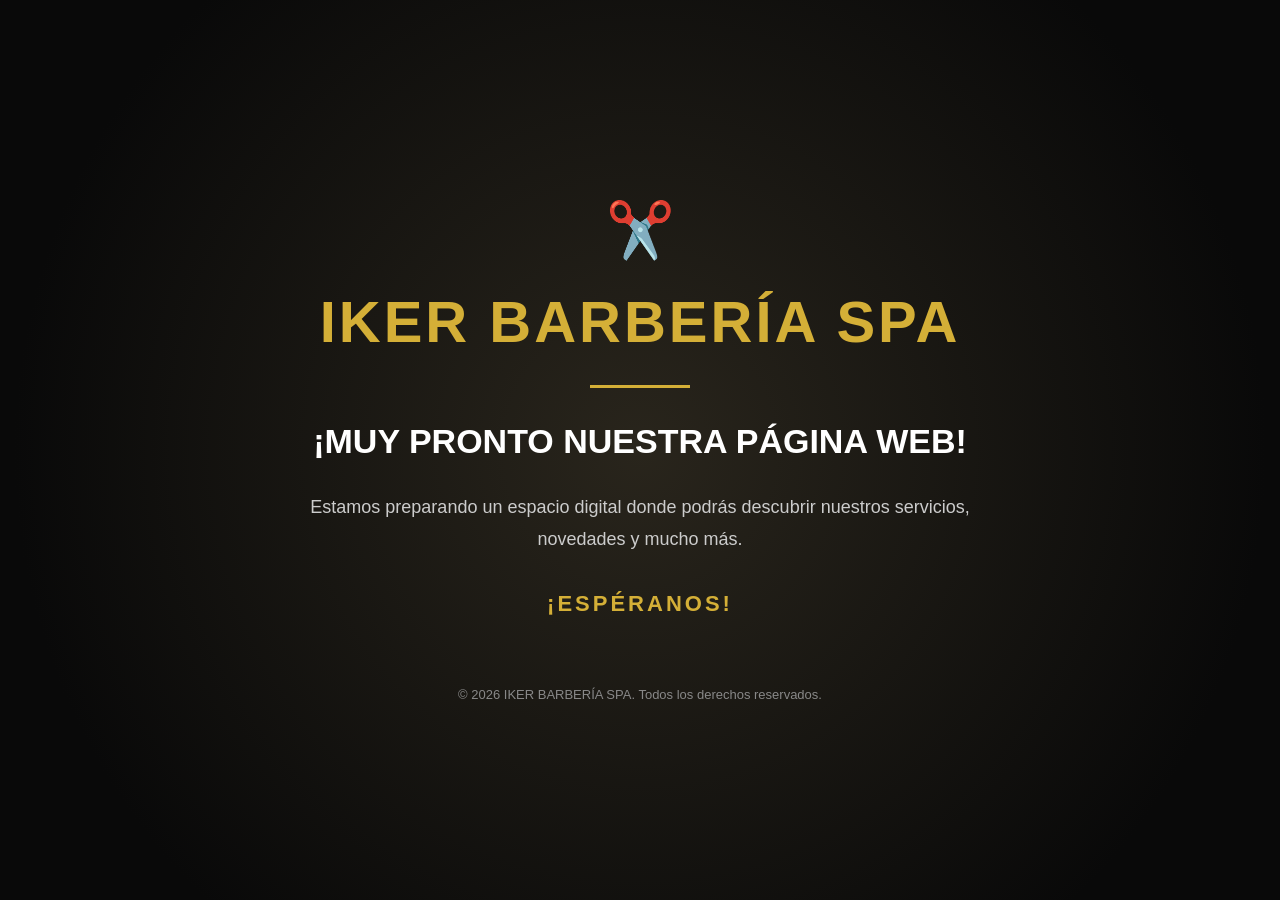
==== index.html @ 4d6c4cf1 "Update index.html" ====
<!DOCTYPE html>
<html lang="es">
<head>
  <meta charset="UTF-8">
  <meta name="viewport" content="width=device-width, initial-scale=1.0">
  <meta name="description" content="Muy pronto la página web oficial de IKER BARBERÍA SPA.">
  <title>IKER BARBERÍA SPA | Próximamente nuestra web</title>

  <style>
    * {
      margin: 0;
      padding: 0;
      box-sizing: border-box;
    }

    body {
      min-height: 100vh;
      background: radial-gradient(circle, #29251c, #090909 80%);
      color: white;
      font-family: Arial, sans-serif;
      display: flex;
      align-items: center;
      justify-content: center;
      text-align: center;
      padding: 25px;
    }

    .contenedor {
      max-width: 750px;
      animation: aparecer 1.5s ease;
    }

    .icono {
      font-size: 55px;
      margin-bottom: 25px;
    }

    h1 {
      color: #d4af37;
      font-size: clamp(30px, 6vw, 58px);
      letter-spacing: 3px;
    }

    .linea {
      width: 100px;
      height: 3px;
      background: #d4af37;
      margin: 30px auto;
    }

    h2 {
      font-size: clamp(22px, 4vw, 34px);
      margin-bottom: 25px;
      line-height: 1.4;
    }

    p {
      color: #cccccc;
      font-size: 18px;
      line-height: 1.8;
    }

    .mensaje {
      color: #d4af37;
      font-size: 22px;
      font-weight: bold;
      letter-spacing: 3px;
      margin-top: 35px;
    }

    footer {
      margin-top: 70px;
      color: #888;
      font-size: 13px;
    }

    @keyframes aparecer {
      from {
        opacity: 0;
        transform: translateY(25px);
      }
      to {
        opacity: 1;
        transform: translateY(0);
      }
    }
  </style>
</head>

<body>
  <main class="contenedor">

    <div class="icono">✂️</div>

    <h1>IKER BARBERÍA SPA</h1>

    <div class="linea"></div>

    <h2>¡MUY PRONTO NUESTRA PÁGINA WEB!</h2>

    <p>
      Estamos preparando un espacio digital
      donde podrás descubrir nuestros servicios,
      novedades y mucho más.
    </p>

    <div class="mensaje">¡ESPÉRANOS!</div>

    <footer>
      © 2026 IKER BARBERÍA SPA.
      Todos los derechos reservados.
    </footer>

  </main>
</body>
</html>


  </main>
</body>
</html>
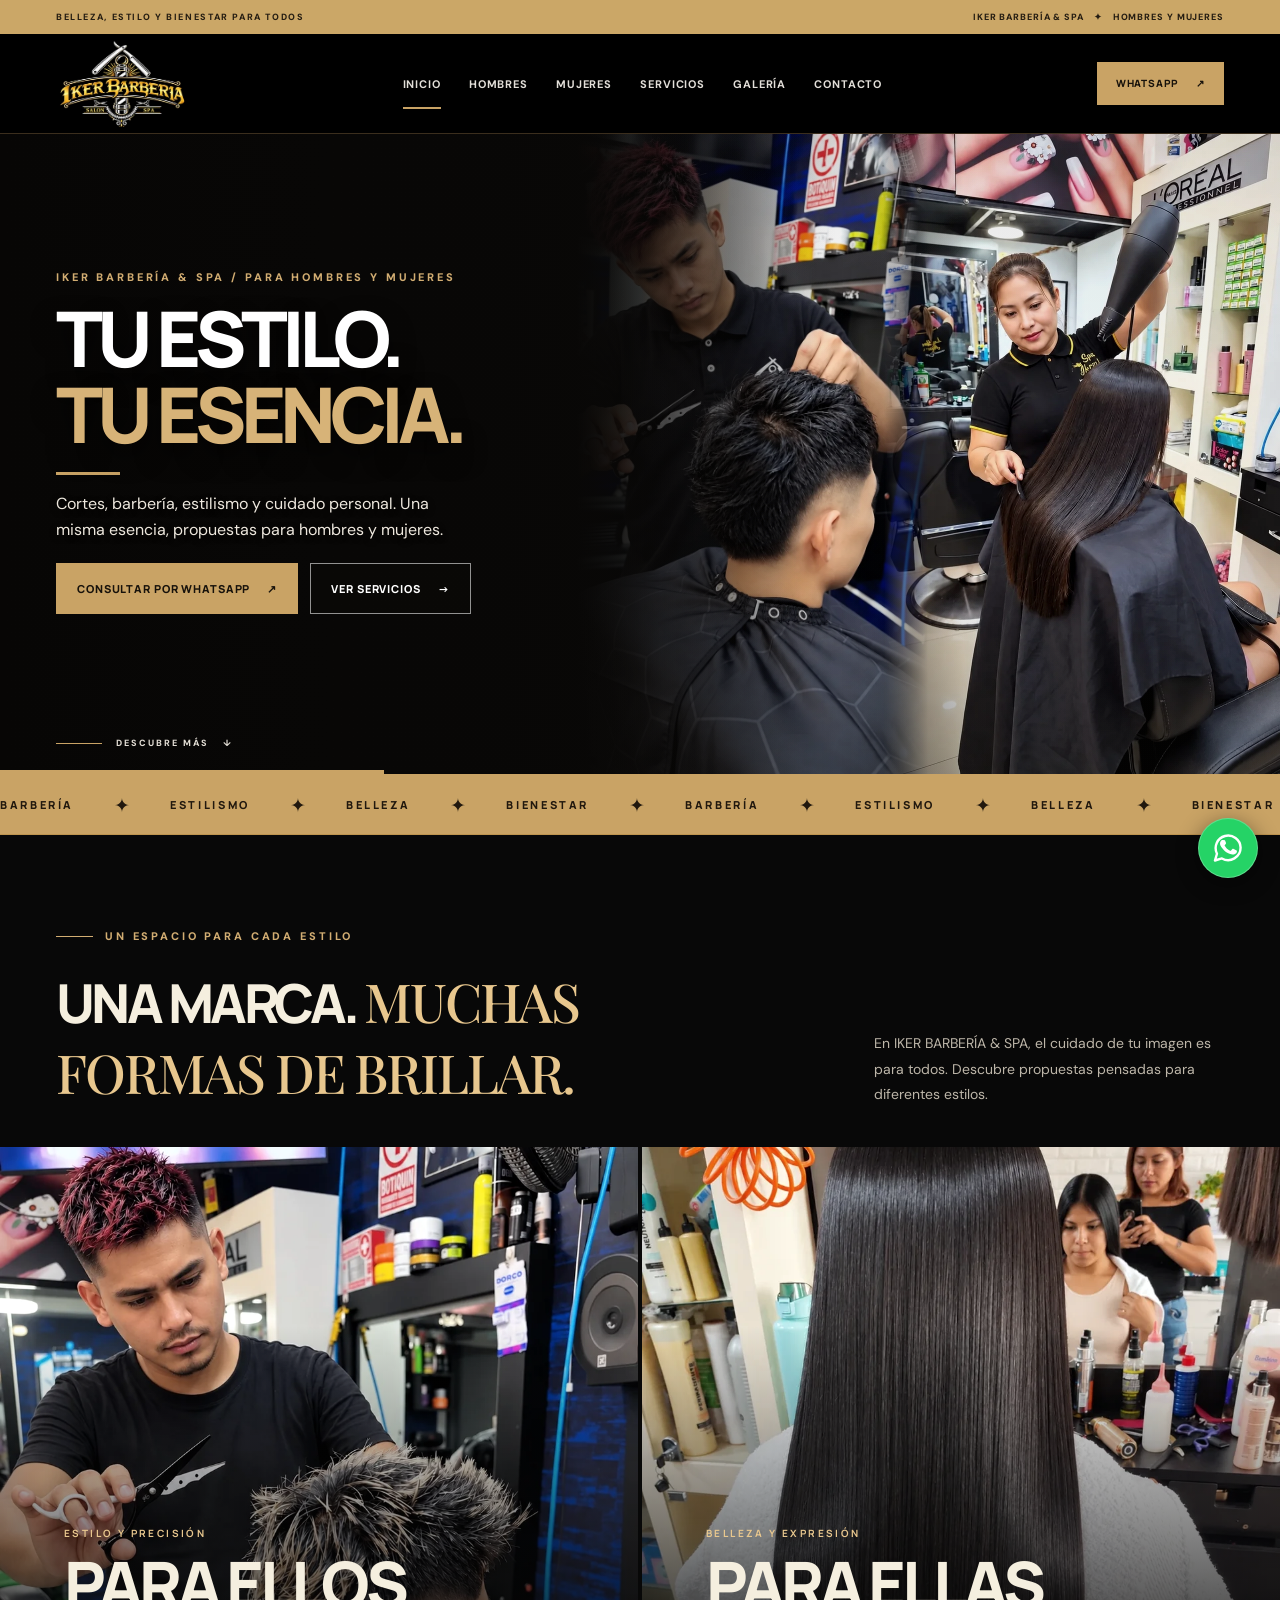
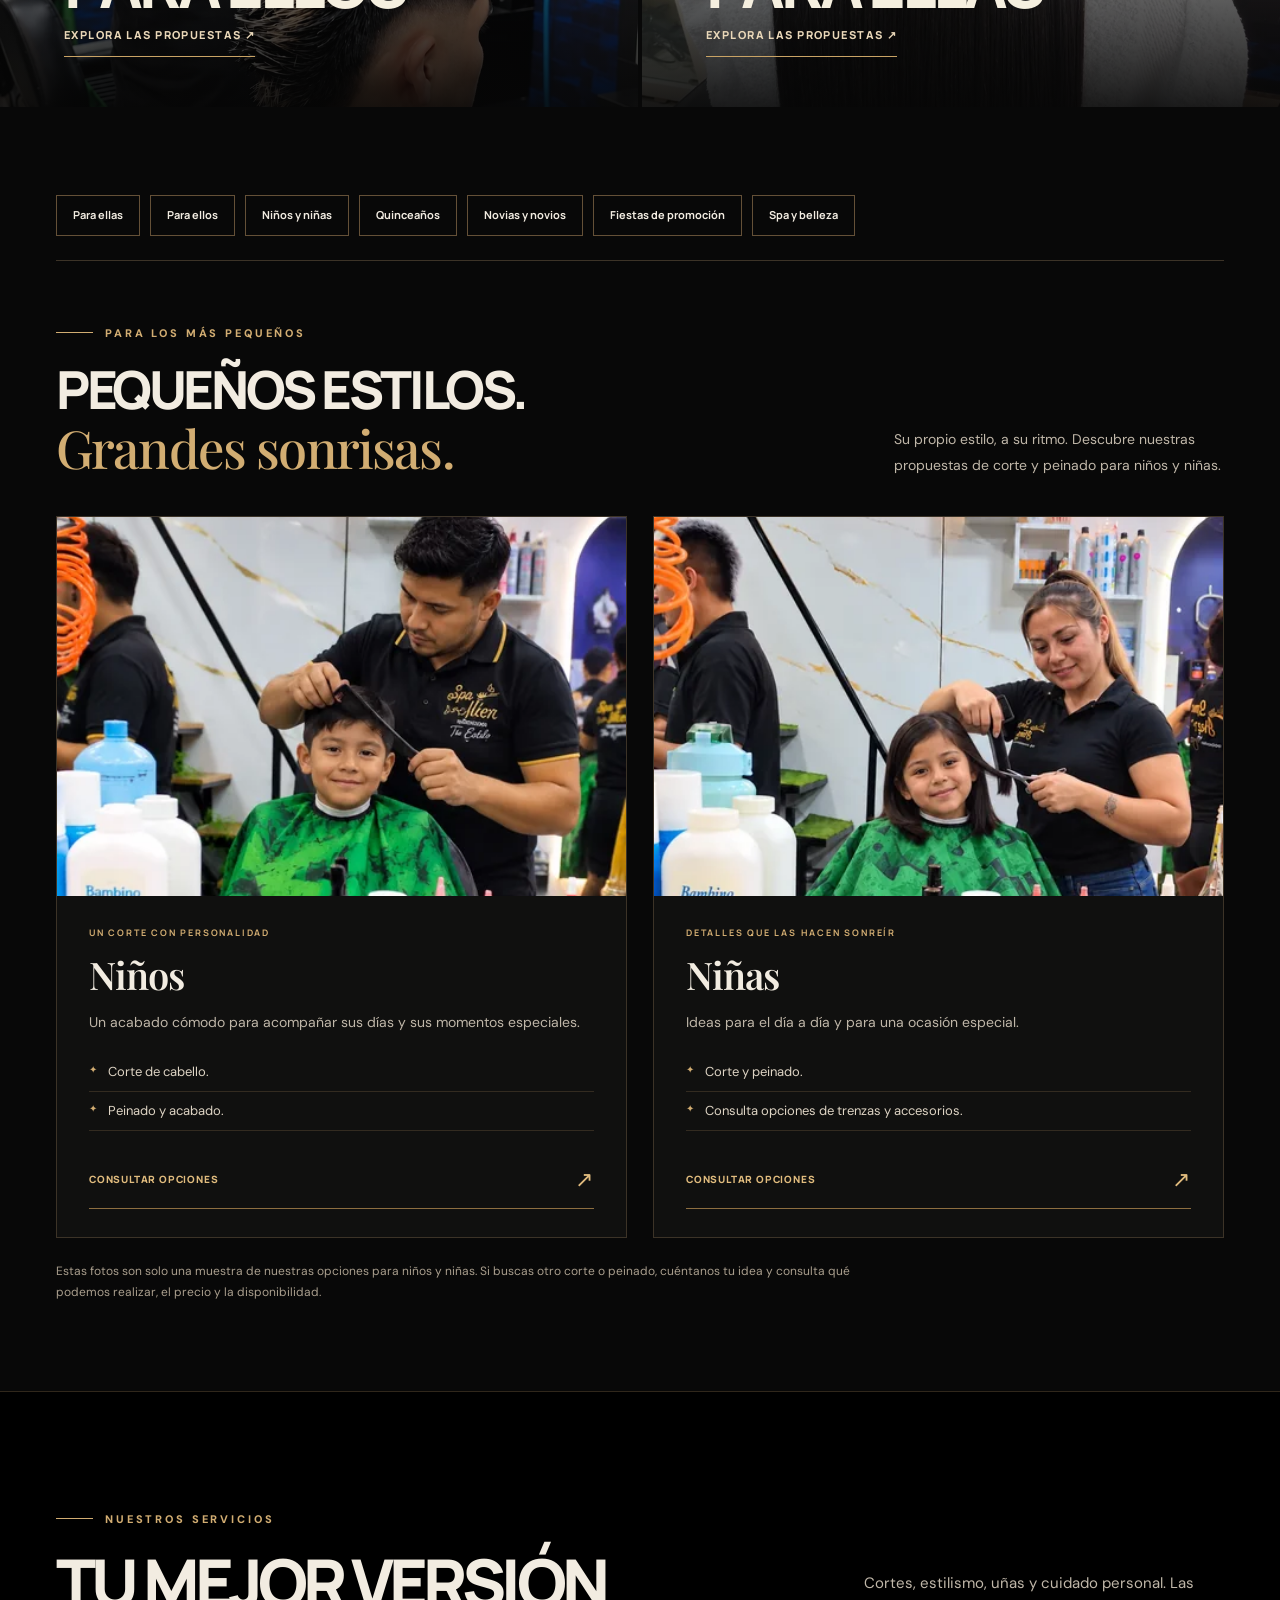
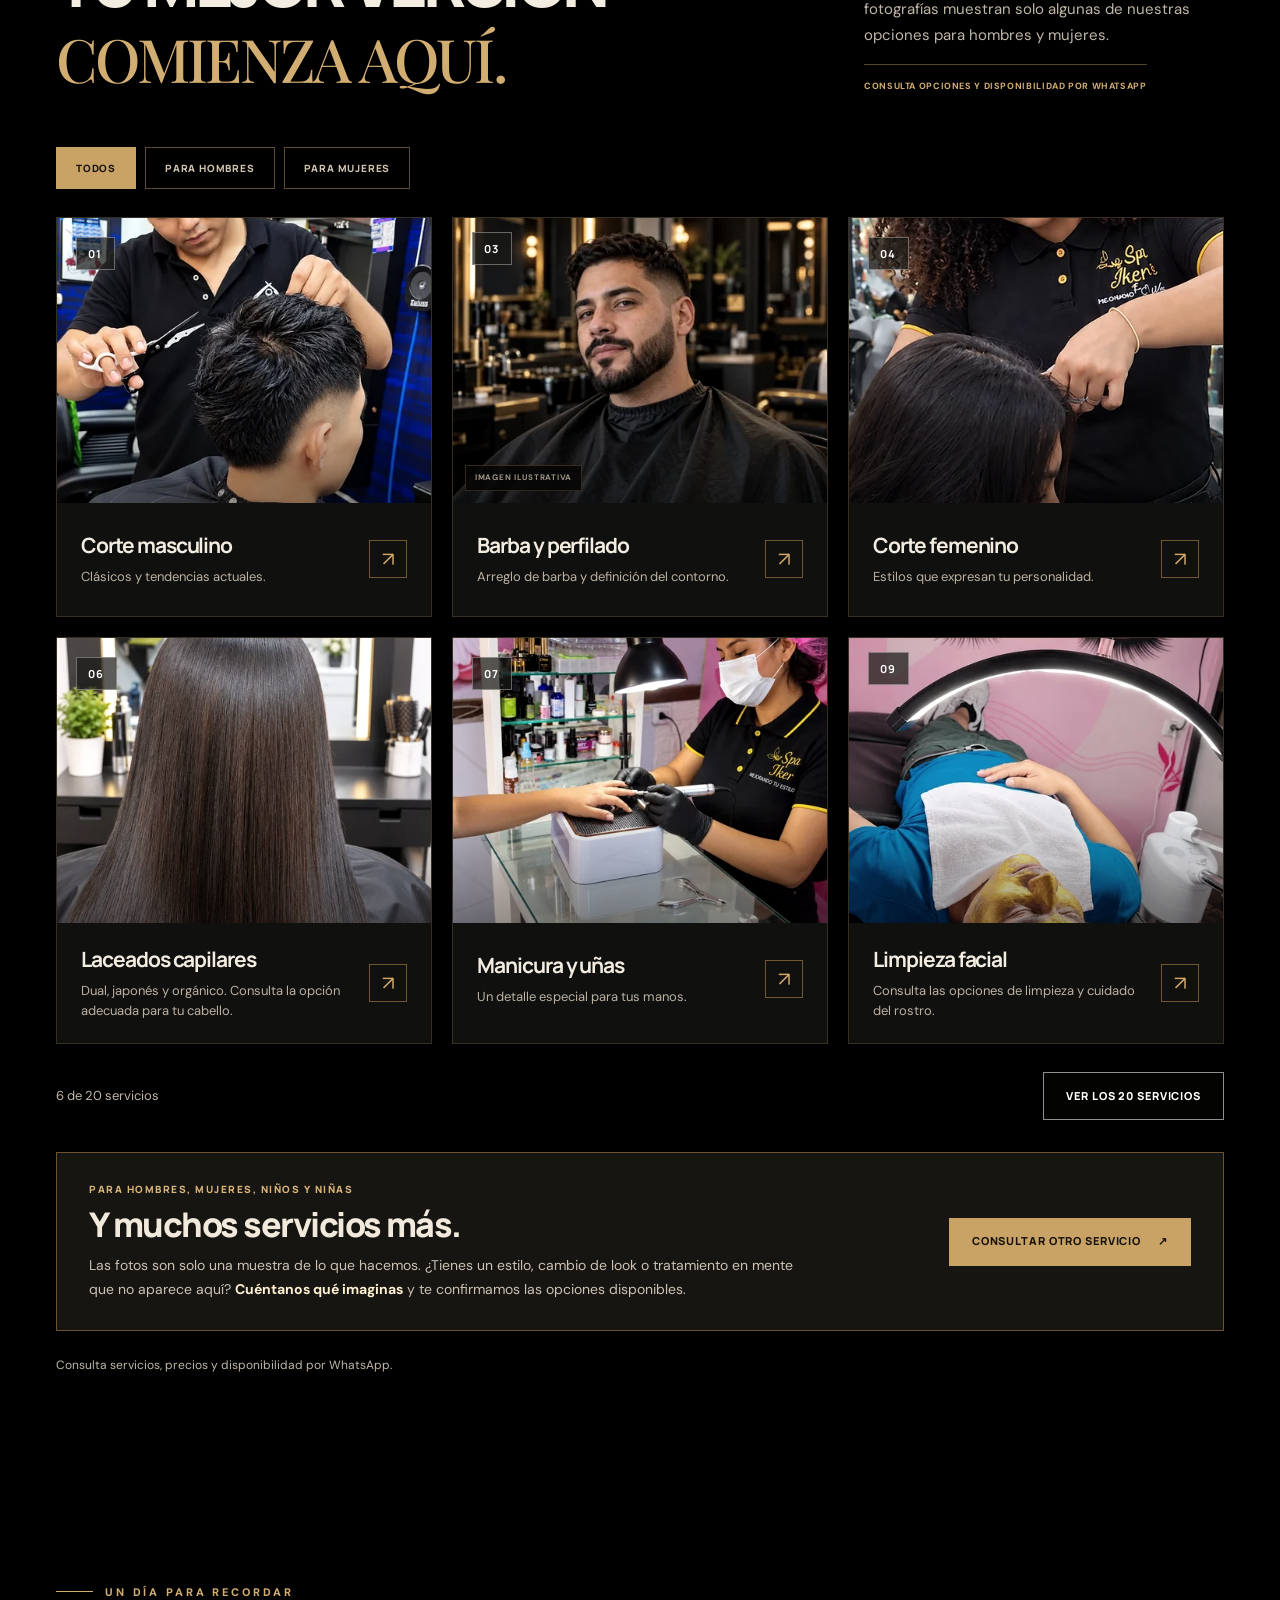
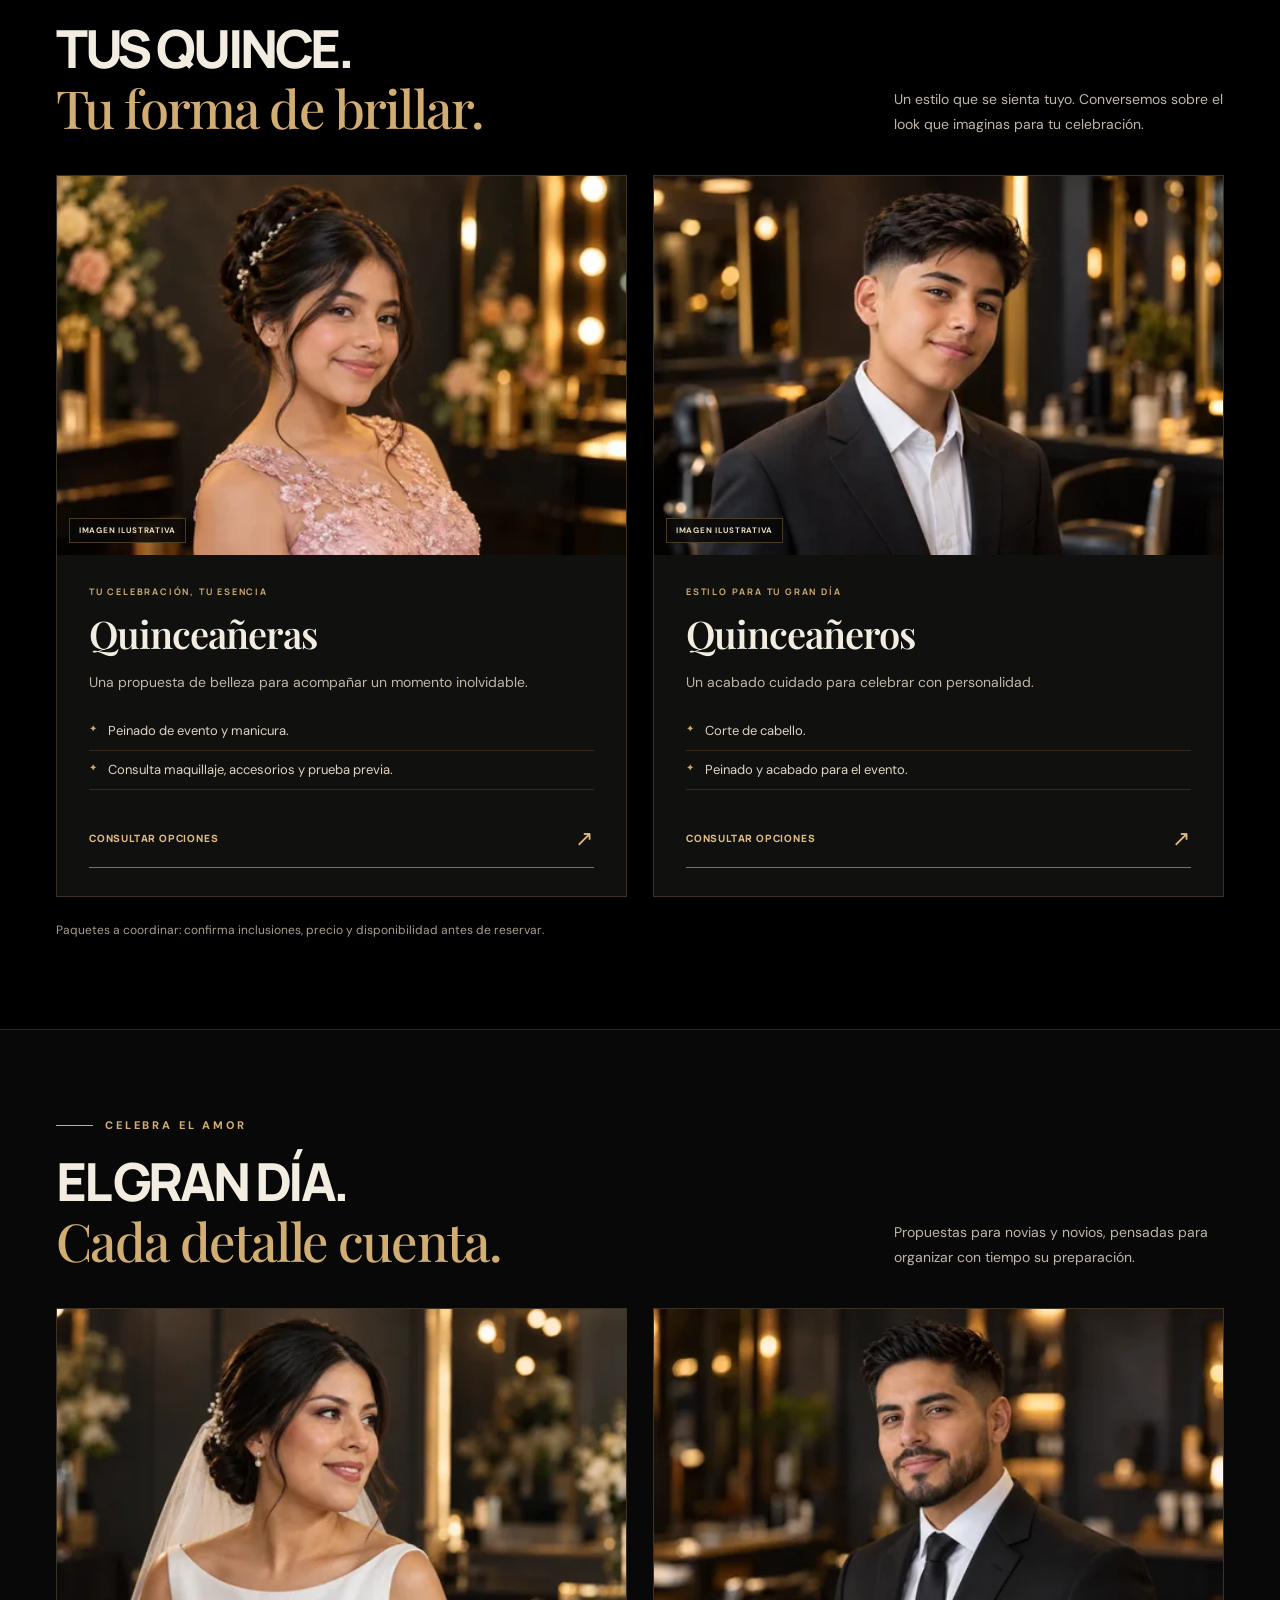
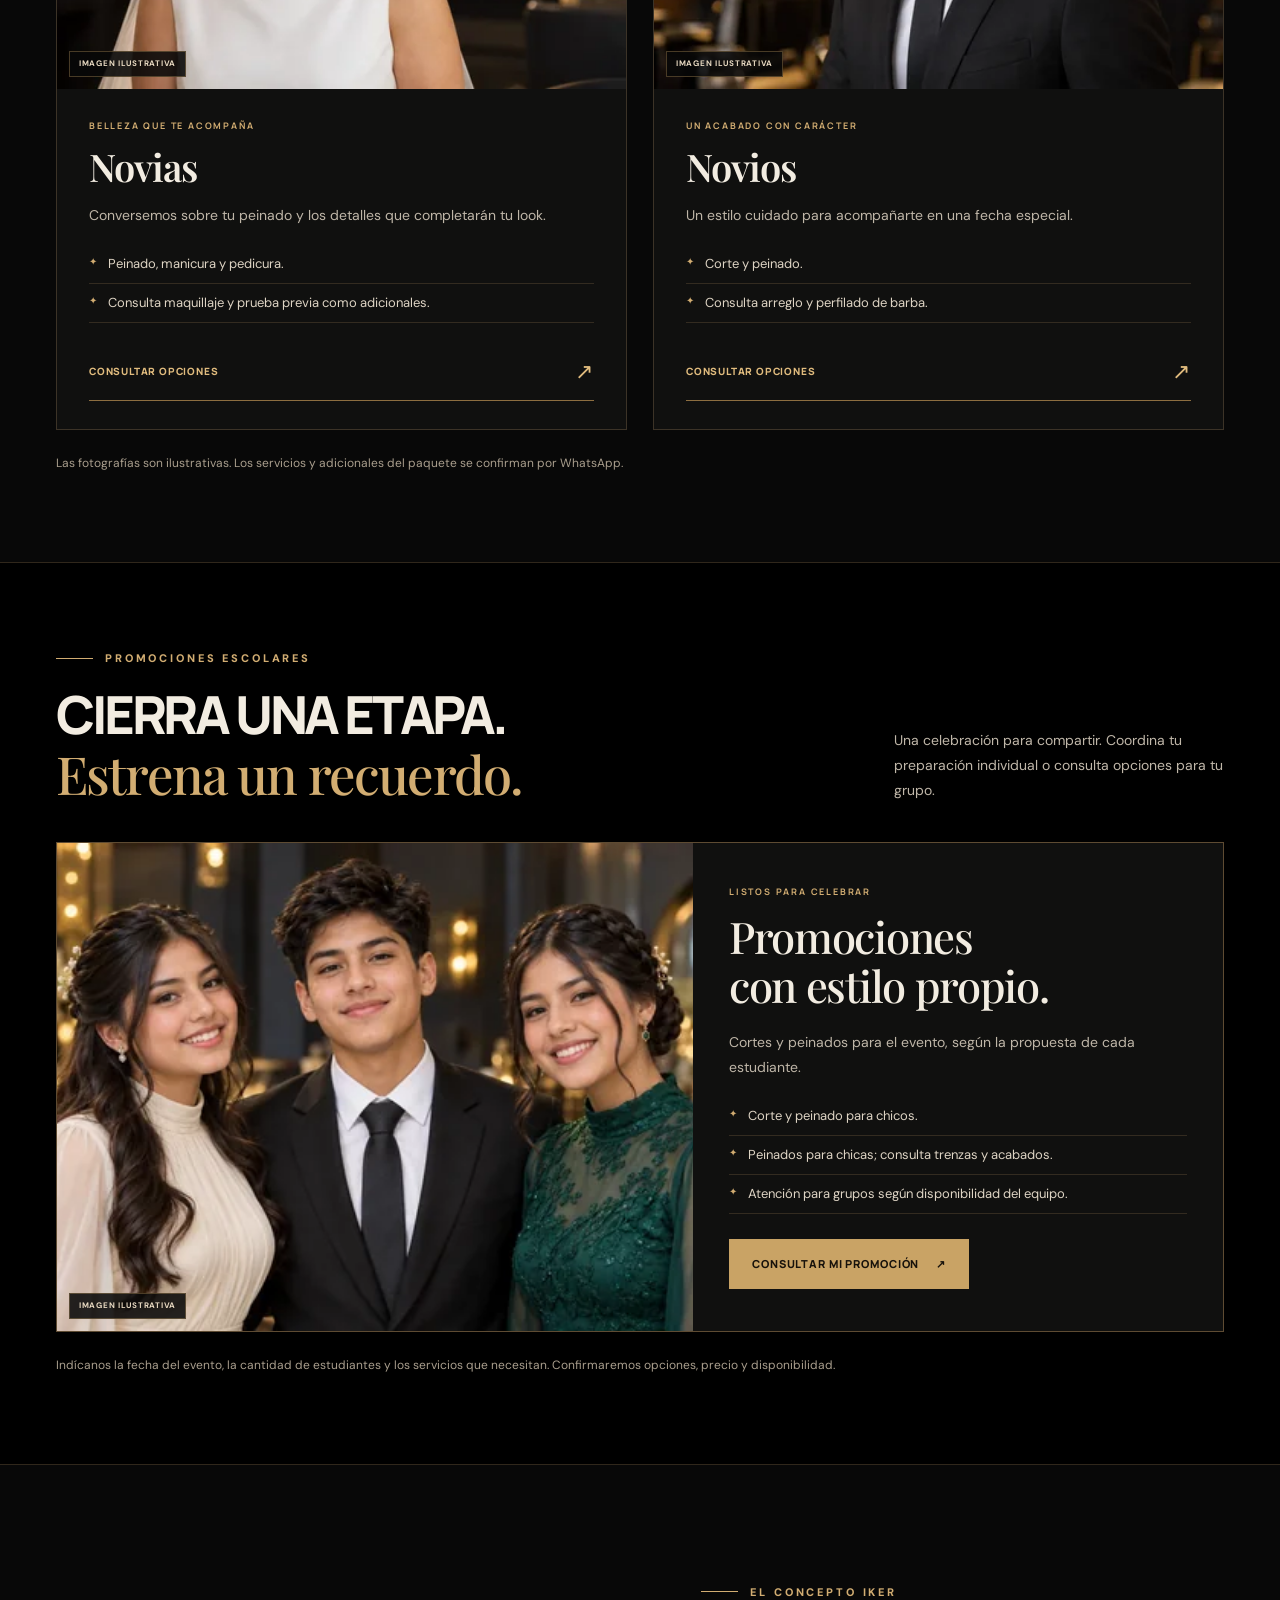
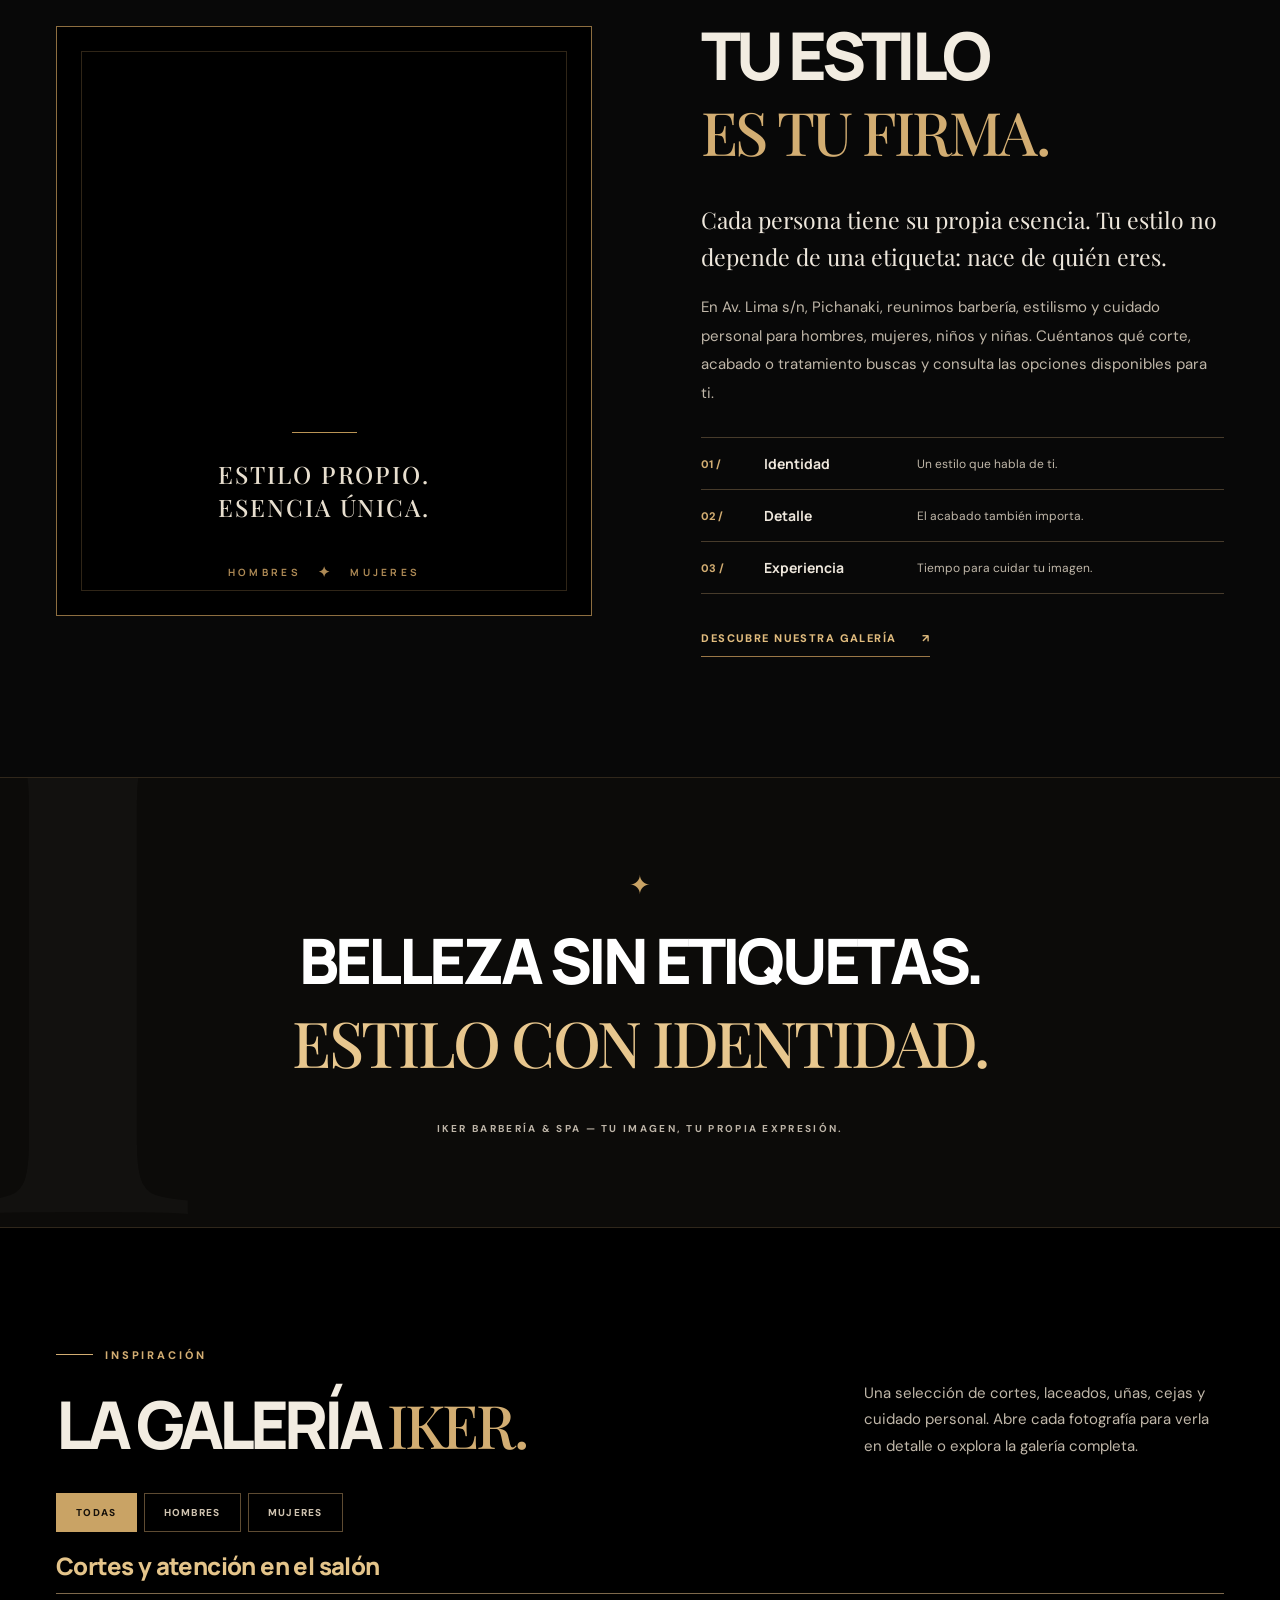
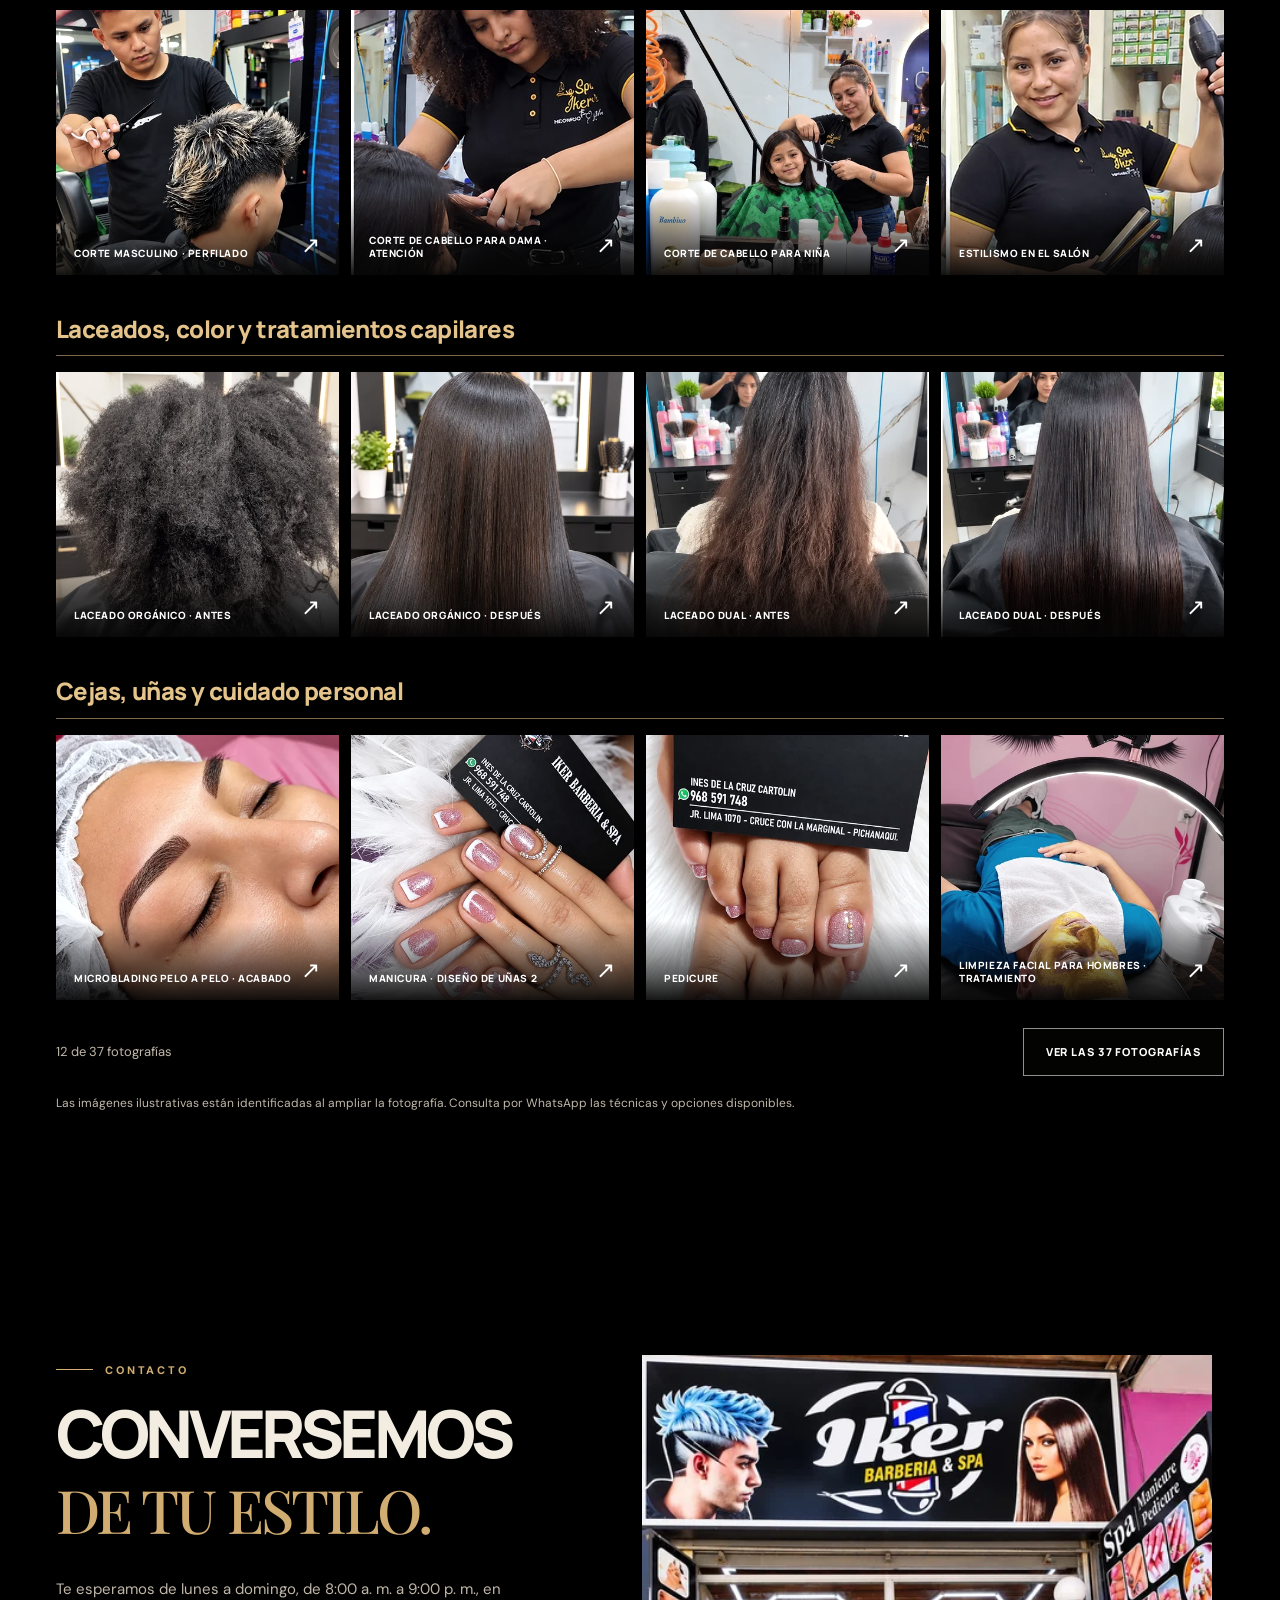
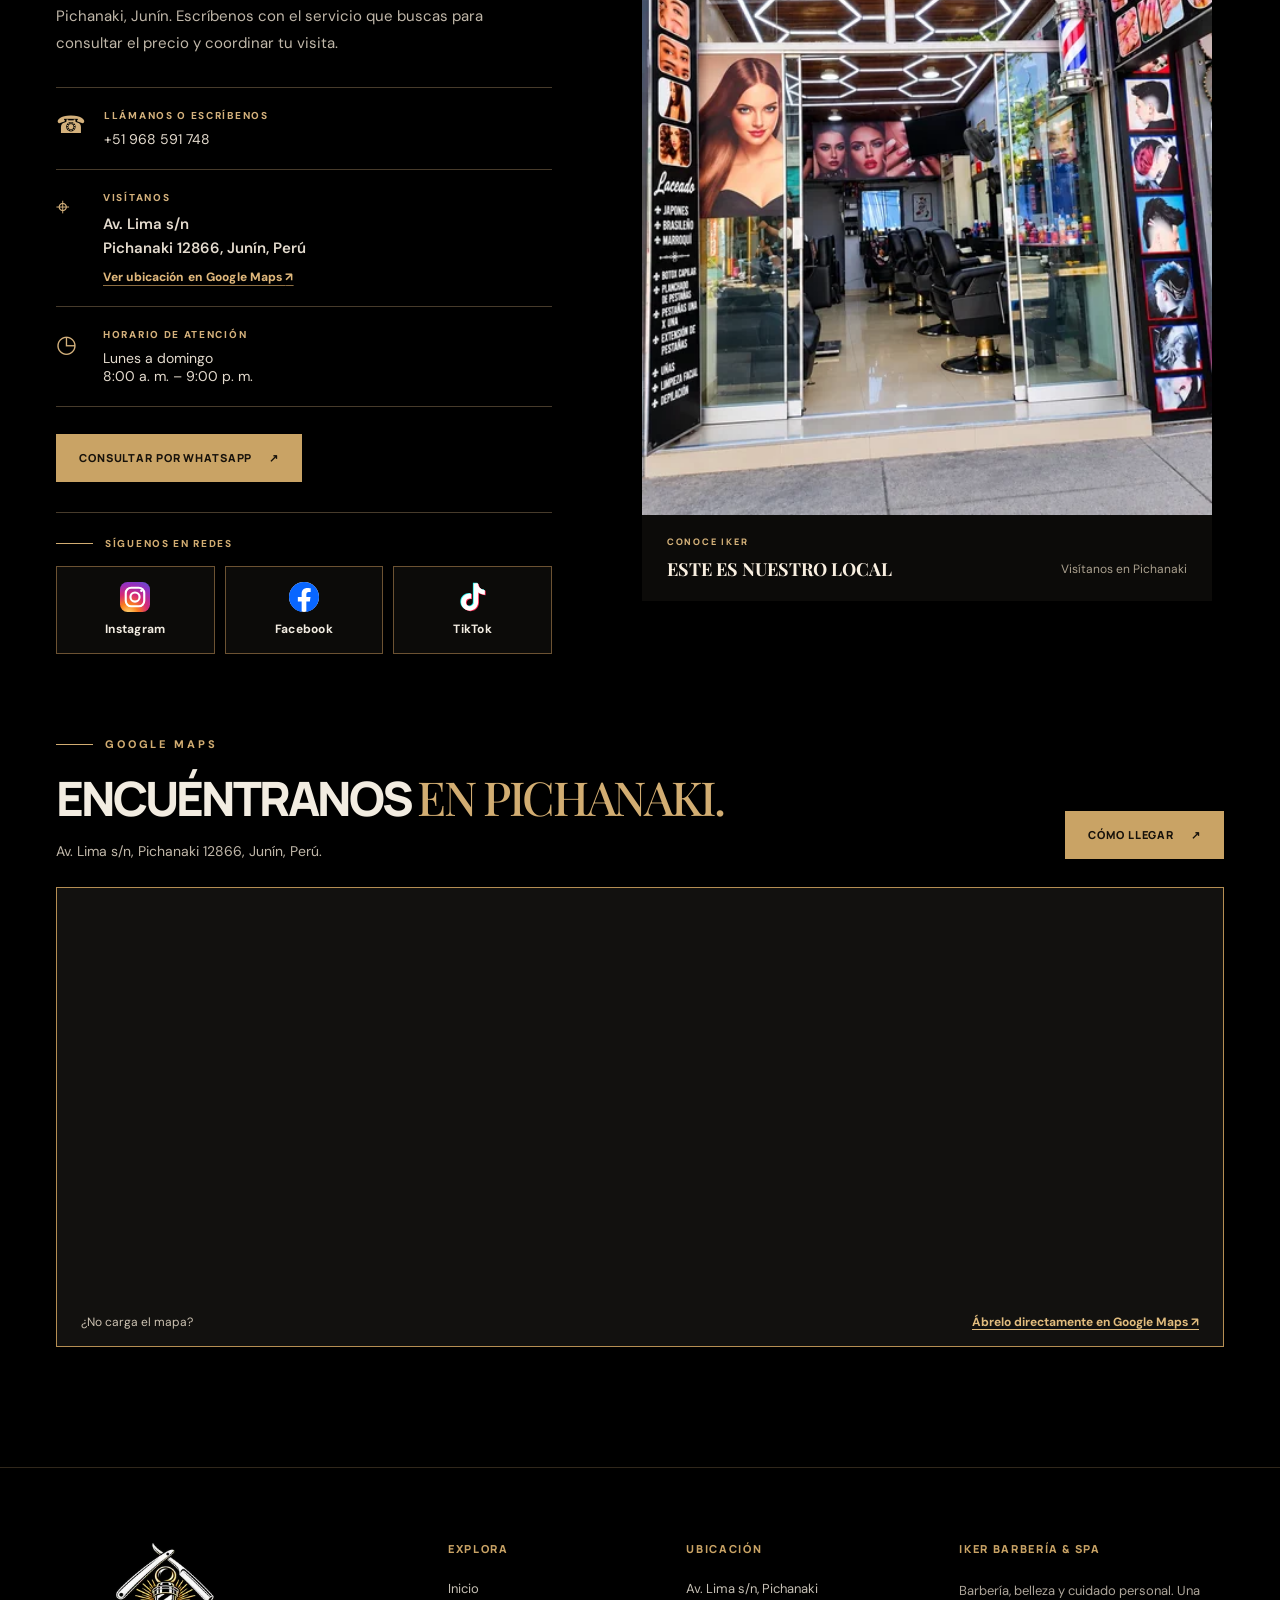
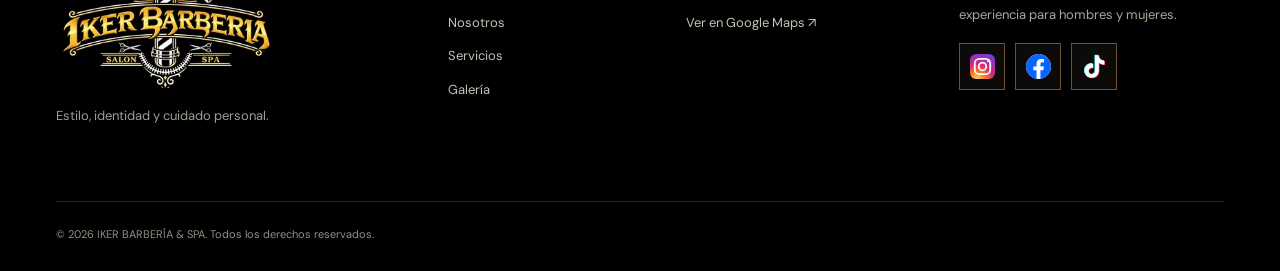
==== commit 7877d333: "Add files via upload" ====
--- a/index.html
+++ b/index.html
@@ -1,122 +1,841 @@
-
-<!DOCTYPE html>
-<html lang="es">
-<head>
-  <meta charset="UTF-8">
-  <meta name="viewport" content="width=device-width, initial-scale=1.0">
-  <meta name="description" content="Muy pronto la página web oficial de IKER BARBERÍA SPA.">
-  <title>IKER BARBERÍA SPA | Próximamente nuestra web</title>
-
-  <style>
-    * {
-      margin: 0;
-      padding: 0;
-      box-sizing: border-box;
-    }
-
-    body {
-      min-height: 100vh;
-      background: radial-gradient(circle, #29251c, #090909 80%);
-      color: white;
-      font-family: Arial, sans-serif;
-      display: flex;
-      align-items: center;
-      justify-content: center;
-      text-align: center;
-      padding: 25px;
-    }
-
-    .contenedor {
-      max-width: 750px;
-      animation: aparecer 1.5s ease;
-    }
-
-    .icono {
-      font-size: 55px;
-      margin-bottom: 25px;
-    }
-
-    h1 {
-      color: #d4af37;
-      font-size: clamp(30px, 6vw, 58px);
-      letter-spacing: 3px;
-    }
-
-    .linea {
-      width: 100px;
-      height: 3px;
-      background: #d4af37;
-      margin: 30px auto;
-    }
-
-    h2 {
-      font-size: clamp(22px, 4vw, 34px);
-      margin-bottom: 25px;
-      line-height: 1.4;
-    }
-
-    p {
-      color: #cccccc;
-      font-size: 18px;
-      line-height: 1.8;
-    }
-
-    .mensaje {
-      color: #d4af37;
-      font-size: 22px;
-      font-weight: bold;
-      letter-spacing: 3px;
-      margin-top: 35px;
-    }
-
-    footer {
-      margin-top: 70px;
-      color: #888;
-      font-size: 13px;
-    }
-
-    @keyframes aparecer {
-      from {
-        opacity: 0;
-        transform: translateY(25px);
-      }
-      to {
-        opacity: 1;
-        transform: translateY(0);
-      }
-    }
-  </style>
-</head>
-
-<body>
-  <main class="contenedor">
-
-    <div class="icono">✂️</div>
-
-    <h1>IKER BARBERÍA SPA</h1>
-
-    <div class="linea"></div>
-
-    <h2>¡MUY PRONTO NUESTRA PÁGINA WEB!</h2>
-
-    <p>
-      Estamos preparando un espacio digital
-      donde podrás descubrir nuestros servicios,
-      novedades y mucho más.
-    </p>
-
-    <div class="mensaje">¡ESPÉRANOS!</div>
-
-    <footer>
-      © 2026 IKER BARBERÍA SPA.
-      Todos los derechos reservados.
-    </footer>
-
-  </main>
-</body>
-</html>
-
-
-  </main>
-</body>
-</html>
+<!DOCTYPE html>
+<html lang="es">
+  <head>
+    <meta charset="utf-8">
+    <meta content="width=device-width, initial-scale=1" name="viewport">
+    <meta content="#000000" name="theme-color">
+    <meta content="IKER BARBERÍA &amp; SPA en Pichanaki, Junín: barbería para hombres, belleza para mujeres, cortes para niños y niñas, fiestas de promoción, novios y novias, spa y más." name="description">
+    <meta content="IKER BARBERÍA &amp; SPA | Tu estilo, nuestra inspiración" property="og:title">
+    <meta content="Cortes, barbería, estilismo, belleza, servicios infantiles y preparación para eventos en Pichanaki. Conoce IKER BARBERÍA &amp; SPA." property="og:description">
+    <meta content="website" property="og:type">
+    <meta content="https://ikerbarberiaspa.github.io/img/portada/portada-barberia.webp" property="og:image">
+    <title>IKER BARBERÍA &amp; SPA | Cortes y belleza para hombres y mujeres</title>
+    <link href="img/identidad/favicon.png" rel="icon" type="image/png">
+    <link href="https://fonts.googleapis.com" rel="preconnect">
+    <link crossorigin="" href="https://fonts.gstatic.com" rel="preconnect">
+    <link href="https://fonts.googleapis.com/css2?family=DM+Sans:wght@400;500;600;700&amp;family=Manrope:wght@400;500;600;700;800&amp;family=Playfair+Display:wght@400;500;600;700&amp;display=swap" rel="stylesheet">
+    <link href="css/estilos.css" rel="stylesheet">
+    <link href="css/personalizacion.css" rel="stylesheet">
+    <link href="css/ampliacion.css" rel="stylesheet">
+    <script defer src="js/app.js">
+    </script>
+    <script defer src="js/ampliacion.js">
+    </script>
+    <meta content="es_PE" property="og:locale">
+    <meta content="https://ikerbarberiaspa.github.io/" property="og:url">
+    <meta content="summary_large_image" name="twitter:card">
+    <link href="https://ikerbarberiaspa.github.io/" rel="canonical">
+    <script type="application/ld+json">{
+  "@context": "https://schema.org",
+  "@type": "BeautySalon",
+  "@id": "https://ikerbarberiaspa.github.io/#negocio",
+  "name": "IKER BARBERÍA & SPA",
+  "telephone": "+51 968 591 748",
+  "url": "https://ikerbarberiaspa.github.io/",
+  "description": "Barbería, estilismo y cuidado personal para hombres y mujeres en Pichanaki.",
+  "image": "https://ikerbarberiaspa.github.io/img/local/local-iker.webp",
+  "address": {
+    "@type": "PostalAddress",
+    "streetAddress": "Av. Lima s/n",
+    "addressLocality": "Pichanaki",
+    "addressRegion": "Junín",
+    "postalCode": "12866",
+    "addressCountry": "PE"
+  },
+  "geo": {
+    "@type": "GeoCoordinates",
+    "latitude": -10.9256373,
+    "longitude": -74.8751784
+  },
+  "hasMap": "https://www.google.com/maps/dir//Iker+Barber%C3%ADa+Spa,+Av+Lima+s%2Fn,+Pichanaki+12866/data=!4m8!4m7!1m0!1m5!1m1!1s0x910a2d4d54e1767b:0xe0b9c890db10d2a2!2m2!1d-74.8751784!2d-10.9256373",
+  "openingHoursSpecification": [
+    {
+      "@type": "OpeningHoursSpecification",
+      "dayOfWeek": [
+        "Monday",
+        "Tuesday",
+        "Wednesday",
+        "Thursday",
+        "Friday",
+        "Saturday",
+        "Sunday"
+      ],
+      "opens": "08:00",
+      "closes": "21:00"
+    }
+  ]
+}</script>
+    <script type="application/ld+json">{"@context":"https://schema.org","@type":"WebSite","@id":"https://ikerbarberiaspa.github.io/#website","url":"https://ikerbarberiaspa.github.io/","name":"IKER BARBERÍA & SPA","inLanguage":"es-PE","publisher":{"@id":"https://ikerbarberiaspa.github.io/#negocio"}}</script>
+  <link href="css/mejoras.css" rel="stylesheet"></head>
+  <body class="home-page">
+    <a class="skip-link" href="#contenido">Ir al contenido</a>
+    <div aria-label="IKER BARBERÍA &amp; SPA" class="announcement"><span>BELLEZA, ESTILO Y BIENESTAR PARA TODOS</span><span class="announcement-right">IKER BARBERÍA &amp; SPA <span aria-hidden="true">✦</span> HOMBRES Y MUJERES</span>
+    </div>
+    <header class="site-header" id="cabecera">
+      <div class="shell header-inner">
+        <a aria-label="IKER BARBERÍA &amp; SPA, ir al inicio" class="brand" href="#inicio">
+          <img alt="IKER Barbería · Salón · Spa" class="brand-logo" decoding="async" height="1024" src="img/responsive/identidad/logo-iker-transparente-320.webp" width="1536" sizes="(max-width: 900px) 110px, 132px" srcset="img/responsive/identidad/logo-iker-transparente-320.webp 320w, img/responsive/identidad/logo-iker-transparente-640.webp 640w">
+        </a>
+        <nav aria-label="Menú principal" class="primary-nav" id="navegacion">
+          <a class="nav-link" href="#inicio">Inicio</a>
+          <a class="nav-link" href="para-el/index.html">Hombres</a>
+          <a class="nav-link" href="para-ella/index.html">Mujeres</a>
+          <a class="nav-link" href="#servicios">Servicios</a>
+          <a class="nav-link" href="#galeria">Galería</a>
+          <a class="nav-link" href="#contacto">Contacto</a>
+        </nav>
+        <div class="header-actions">
+          <a class="btn btn-gold header-book" href="https://wa.me/51968591748?text=%C2%A1Hola%2C%20IKER%21%20Quisiera%20consultar%20por%20un%20servicio%20y%20coordinar%20una%20cita.%20%C2%BFTienen%20disponibilidad%3F" target="_blank" rel="noopener noreferrer" aria-label="Consultar disponibilidad por WhatsApp (abre en una pestaña nueva)">WHATSAPP <span aria-hidden="true">↗</span></a>
+          <button aria-controls="navegacion" aria-expanded="false" aria-label="Abrir menú" class="menu-toggle" type="button"><span></span><span></span><span></span>
+          </button>
+        </div>
+      </div>
+    </header>
+    <!-- Guía de edición y mapa de fotografías: GUIA_EDICION.md -->
+    <main id="contenido">
+      <section aria-labelledby="hero-title" class="hero" id="inicio" data-photo-selection="original">
+        <div aria-hidden="true" class="hero-backdrop">
+          <div class="hero-photo hero-photo-men">
+            <img alt="" decoding="async" fetchpriority="high" height="1536" src="img/responsive/portada/portada-barberia-480.webp" width="1024" sizes="(max-width: 930px) 100vw, 60vw" srcset="img/responsive/portada/portada-barberia-480.webp 480w, img/responsive/portada/portada-barberia-960.webp 960w, img/portada/portada-barberia.webp 1024w">
+          </div>
+          <div class="hero-photo hero-photo-women">
+            <img alt="" decoding="async" fetchpriority="high" height="1448" src="img/responsive/portada/portada-estilismo-maquillada-480.webp" width="1086" sizes="(max-width: 930px) 100vw, 60vw" srcset="img/responsive/portada/portada-estilismo-maquillada-480.webp 480w, img/responsive/portada/portada-estilismo-maquillada-960.webp 960w, img/portada/portada-estilismo-maquillada.webp 1086w">
+          </div><span class="hero-join-softener"></span>
+        </div>
+        <div class="hero-wash">
+        </div>
+        <div class="shell hero-content">
+          <div class="hero-copy reveal">
+            <p class="overline overline-light">IKER BARBERÍA &amp; SPA  /  PARA HOMBRES Y MUJERES</p>
+            <h1 id="hero-title">TU ESTILO.<br><em>TU ESENCIA.</em>
+            </h1>
+            <div class="short-gold-line">
+            </div>
+            <p class="hero-lead">Cortes, barbería, estilismo y cuidado personal. Una misma esencia, propuestas para hombres y mujeres.</p>
+            <div class="hero-cta">
+              <a class="btn btn-gold btn-lg" href="https://wa.me/51968591748?text=%C2%A1Hola%2C%20IKER%21%20Quisiera%20consultar%20por%20un%20servicio%20y%20coordinar%20una%20cita.%20%C2%BFTienen%20disponibilidad%3F" target="_blank" rel="noopener noreferrer" aria-label="Consultar un servicio y coordinar una cita por WhatsApp">CONSULTAR POR WHATSAPP <span aria-hidden="true">↗</span></a>
+              <a class="btn btn-outline btn-lg" href="#servicios">VER SERVICIOS <span aria-hidden="true">→</span>
+              </a>
+            </div>
+          </div>
+        </div>
+        <a aria-label="Desplazarse a los servicios" class="scroll-prompt" href="#servicios"><span class="scroll-line"></span> DESCUBRE MÁS <span aria-hidden="true">↓</span>
+        </a>
+        <div class="hero-bottom-rule">
+        </div>
+      </section>
+      <div aria-label="Barbería, estilo y cuidado personal" class="brand-marquee">
+        <div aria-hidden="true" class="brand-marquee-inner"><span>BARBERÍA</span><i>✦</i><span>ESTILISMO</span><i>✦</i><span>BELLEZA</span><i>✦</i><span>BIENESTAR</span><i>✦</i>
+<span>BARBERÍA</span><i>✦</i><span>ESTILISMO</span><i>✦</i><span>BELLEZA</span><i>✦</i><span>BIENESTAR</span><i>✦</i>
+        </div>
+      </div>
+      <section aria-labelledby="audience-title" class="audience" id="estilos">
+        <div class="shell audience-intro reveal">
+          <div>
+            <p class="overline overline-light"><span class="line"></span> UN ESPACIO PARA CADA ESTILO</p>
+            <h2 id="audience-title">UNA MARCA. <em>MUCHAS FORMAS DE BRILLAR.</em>
+            </h2>
+          </div>
+          <p>En IKER BARBERÍA &amp; SPA, el cuidado de tu imagen es para todos. Descubre propuestas pensadas para diferentes estilos.</p>
+        </div>
+        <div class="audience-panels">
+          <a aria-label="Ver propuestas para hombres" class="audience-panel" href="para-el/index.html" id="hombres">
+            <img alt="Barbería y atención masculina en IKER" decoding="async" height="1536" loading="lazy" src="img/responsive/hombres/imagen-principal/ambiente-barberia-480.webp" width="1024" sizes="(max-width: 620px) 100vw, 50vw" srcset="img/responsive/hombres/imagen-principal/ambiente-barberia-480.webp 480w, img/responsive/hombres/imagen-principal/ambiente-barberia-960.webp 960w, img/hombres/imagen-principal/ambiente-barberia.webp 1024w"><span class="audience-panel-overlay"><small>ESTILO Y PRECISIÓN</small><strong>PARA ELLOS</strong><span>EXPLORA LAS PROPUESTAS <span aria-hidden="true">↗</span></span></span>
+          </a>
+          <a aria-label="Ver propuestas para mujeres" class="audience-panel" href="para-ella/index.html" id="mujeres">
+            <img alt="Acabado de cabello lacio en IKER" decoding="async" height="1448" loading="lazy" src="img/responsive/mujeres/imagen-principal/estilo-cabello-lacio-480.webp" width="1086" sizes="(max-width: 620px) 100vw, 50vw" srcset="img/responsive/mujeres/imagen-principal/estilo-cabello-lacio-480.webp 480w, img/responsive/mujeres/imagen-principal/estilo-cabello-lacio-960.webp 960w, img/mujeres/imagen-principal/estilo-cabello-lacio.webp 1086w"><span class="audience-panel-overlay"><small>BELLEZA Y EXPRESIÓN</small><strong>PARA ELLAS</strong><span>EXPLORA LAS PROPUESTAS <span aria-hidden="true">↗</span></span></span>
+          </a>
+        </div>
+      </section>
+      <!-- Ampliación del catálogo: portada y funciones originales conservadas. -->
+      <section aria-labelledby="iker-family-title" class="iker-extension iker-family" id="infantil">
+        <div class="shell">
+          <nav aria-label="Explorar por público y ocasión" class="iker-category-nav">
+            <a href="para-ella/index.html">Para ellas</a>
+            <a href="para-el/index.html">Para ellos</a>
+            <a href="ninos-y-ninas/index.html">Niños y niñas</a>
+            <a href="#quinceanos">Quinceaños</a>
+            <a href="novios-y-novias/index.html">Novias y novios</a>
+            <a href="fiestas-de-promocion/index.html">Fiestas de promoción</a>
+            <a href="spa-y-belleza/index.html">Spa y belleza</a>
+          </nav>
+          <div class="iker-section-heading reveal">
+            <div>
+              <p class="overline"><span class="line"></span> PARA LOS MÁS PEQUEÑOS</p>
+              <h2 id="iker-family-title">PEQUEÑOS ESTILOS.<br><em>Grandes sonrisas.</em>
+              </h2>
+            </div>
+            <p>Su propio estilo, a su ritmo. Descubre nuestras propuestas de corte y peinado para niños y niñas.</p>
+          </div>
+          <div class="iker-plan-grid">
+            <article class="iker-plan reveal" id="ninos">
+              <div class="iker-plan-photo">
+                <img alt="Corte de cabello para niño realizado en IKER BARBERÍA &amp; SPA" decoding="async" height="1671" loading="lazy" src="img/responsive/infantil/cortes-ninos/corte-cabello-nino-480.webp" width="941" sizes="(max-width: 620px) 100vw, (max-width: 950px) 50vw, 33vw" srcset="img/responsive/infantil/cortes-ninos/corte-cabello-nino-480.webp 480w, img/infantil/cortes-ninos/corte-cabello-nino.webp 941w">
+              </div>
+              <div class="iker-plan-body">
+                <p class="iker-eyebrow">UN CORTE CON PERSONALIDAD</p>
+                <h3>Niños</h3>
+                <p>Un acabado cómodo para acompañar sus días y sus momentos especiales.</p>
+                <ul>
+                  <li>Corte de cabello.</li>
+                  <li>Peinado y acabado.</li>
+                </ul>
+                <a aria-label="Consultar por WhatsApp: corte y peinado para niños" class="iker-plan-link" href="https://wa.me/51968591748?text=%C2%A1Hola%2C%20IKER%21%20Quisiera%20informaci%C3%B3n%20y%20disponibilidad%20para%20corte%20y%20peinado%20para%20ni%C3%B1os." rel="noopener noreferrer" target="_blank">CONSULTAR OPCIONES <span aria-hidden="true">↗</span>
+                </a>
+              </div>
+            </article>
+            <article class="iker-plan reveal" id="ninas">
+              <div class="iker-plan-photo">
+                <img alt="Corte de cabello para niña realizado en IKER BARBERÍA &amp; SPA" decoding="async" height="1672" loading="lazy" src="img/responsive/infantil/cortes-ninas/corte-cabello-nina-480.webp" width="941" sizes="(max-width: 620px) 100vw, (max-width: 950px) 50vw, 33vw" srcset="img/responsive/infantil/cortes-ninas/corte-cabello-nina-480.webp 480w, img/infantil/cortes-ninas/corte-cabello-nina.webp 941w">
+              </div>
+              <div class="iker-plan-body">
+                <p class="iker-eyebrow">DETALLES QUE LAS HACEN SONREÍR</p>
+                <h3>Niñas</h3>
+                <p>Ideas para el día a día y para una ocasión especial.</p>
+                <ul>
+                  <li>Corte y peinado.</li>
+                  <li>Consulta opciones de trenzas y accesorios.</li>
+                </ul>
+                <a aria-label="Consultar por WhatsApp: corte y peinado para niñas" class="iker-plan-link" href="https://wa.me/51968591748?text=%C2%A1Hola%2C%20IKER%21%20Quisiera%20informaci%C3%B3n%20y%20disponibilidad%20para%20corte%20y%20peinado%20para%20ni%C3%B1as." rel="noopener noreferrer" target="_blank">CONSULTAR OPCIONES <span aria-hidden="true">↗</span>
+                </a>
+              </div>
+            </article>
+          </div>
+          <p class="iker-section-note">Estas fotos son solo una muestra de nuestras opciones para niños y niñas. Si buscas otro corte o peinado, cuéntanos tu idea y consulta qué podemos realizar, el precio y la disponibilidad.</p>
+        </div>
+      </section>
+      <section aria-labelledby="services-title" class="section services" id="servicios">
+        <div class="shell">
+          <div class="section-header reveal">
+            <div>
+              <p class="overline"><span class="line"></span> NUESTROS SERVICIOS</p>
+              <h2 class="display-title" id="services-title">TU MEJOR VERSIÓN<br><em>COMIENZA AQUÍ.</em>
+              </h2>
+            </div>
+            <div class="section-aside">
+              <p>Cortes, estilismo, uñas y cuidado personal. Las fotografías muestran solo algunas de nuestras opciones para hombres y mujeres.</p><span class="draft-tag">CONSULTA OPCIONES Y DISPONIBILIDAD POR WHATSAPP</span>
+            </div>
+          </div>
+          <div aria-label="Filtrar servicios" class="service-filters" role="group">
+            <button aria-pressed="true" class="service-filter active" data-service-filter="todos" type="button">TODOS</button>
+            <button aria-pressed="false" class="service-filter" data-service-filter="hombres" type="button">PARA HOMBRES</button>
+            <button aria-pressed="false" class="service-filter" data-service-filter="mujeres" type="button">PARA MUJERES</button>
+          </div>
+          <div class="service-grid" id="lista-servicios">
+            <article class="service-card reveal" data-service-category="hombres" data-featured="true">
+              <div class="service-image-wrap">
+                <img alt="Corte de cabello masculino en IKER" decoding="async" height="1672" loading="lazy" src="img/responsive/hombres/cortes/corte-de-hombre-480.webp" width="941" sizes="(max-width: 620px) 100vw, (max-width: 1200px) 50vw, 33vw" srcset="img/responsive/hombres/cortes/corte-de-hombre-480.webp 480w, img/hombres/cortes/corte-de-hombre.webp 941w"><span class="service-index">01</span>
+              </div>
+              <div class="service-card-bottom">
+                <div>
+                  <h3>Corte masculino</h3>
+                  <p>Clásicos y tendencias actuales.</p>
+                </div><a class="service-symbol" href="https://wa.me/51968591748?text=%C2%A1Hola%2C%20IKER%21%20Quisiera%20consultar%20el%20precio%20y%20la%20disponibilidad%20de%20corte%20masculino." target="_blank" rel="noopener noreferrer" aria-label="Consultar corte masculino por WhatsApp" title="Consultar por WhatsApp">↗</a>
+              </div>
+            </article>
+            <article class="service-card reveal" data-service-category="hombres">
+              <div class="service-image-wrap iker-new-service-image">
+                <img alt="Corte degradado masculino en IKER" decoding="async" height="1672" loading="lazy" src="img/responsive/hombres/cortes/corte-de-hombre-3-final-480.webp" width="941" sizes="(max-width: 620px) 100vw, (max-width: 1200px) 50vw, 33vw" srcset="img/responsive/hombres/cortes/corte-de-hombre-3-final-480.webp 480w, img/hombres/cortes/corte-de-hombre-3-final.webp 941w"><span class="service-index">02</span>
+              </div>
+              <div class="service-card-bottom">
+                <div>
+                  <h3>Fade y degradados</h3>
+                  <p>Degradados y acabados de precisión.</p>
+                </div><a class="service-symbol" href="https://wa.me/51968591748?text=%C2%A1Hola%2C%20IKER%21%20Quisiera%20consultar%20el%20precio%20y%20la%20disponibilidad%20de%20fade%20y%20degradados." target="_blank" rel="noopener noreferrer" aria-label="Consultar fade y degradados por WhatsApp" title="Consultar por WhatsApp">↗</a>
+              </div>
+            </article>
+            <article class="service-card reveal" data-service-category="hombres" data-featured="true">
+              <div class="service-image-wrap iker-new-service-image">
+                <img alt="Imagen ilustrativa de Barba y perfilado" decoding="async" height="1024" loading="lazy" src="img/responsive/hombres/barba-y-perfilado/barba-480.webp" width="1536" sizes="(max-width: 620px) 100vw, (max-width: 1200px) 50vw, 33vw" srcset="img/responsive/hombres/barba-y-perfilado/barba-480.webp 480w, img/responsive/hombres/barba-y-perfilado/barba-960.webp 960w, img/hombres/barba-y-perfilado/barba.webp 1536w"><span class="service-index">03</span><span class="iker-photo-tag">IMAGEN ILUSTRATIVA</span>
+              </div>
+              <div class="service-card-bottom">
+                <div>
+                  <h3>Barba y perfilado</h3>
+                  <p>Arreglo de barba y definición del contorno.</p>
+                </div><a class="service-symbol" href="https://wa.me/51968591748?text=%C2%A1Hola%2C%20IKER%21%20Quisiera%20consultar%20el%20precio%20y%20la%20disponibilidad%20de%20barba%20y%20perfilado." target="_blank" rel="noopener noreferrer" aria-label="Consultar barba y perfilado por WhatsApp" title="Consultar por WhatsApp">↗</a>
+              </div>
+            </article>
+            <article class="service-card reveal" data-service-category="mujeres" data-featured="true">
+              <div class="service-image-wrap">
+                <img alt="Profesional de IKER realizando un corte de cabello para dama" decoding="async" height="1942" loading="lazy" src="img/responsive/mujeres/cortes/estilista-foto-2-maquillaje-polo-abotonado-480.webp" width="809" sizes="(max-width: 620px) 100vw, (max-width: 1200px) 50vw, 33vw" srcset="img/responsive/mujeres/cortes/estilista-foto-2-maquillaje-polo-abotonado-480.webp 480w, img/mujeres/cortes/estilista-foto-2-maquillaje-polo-abotonado.webp 809w"><span class="service-index">04</span>
+              </div>
+              <div class="service-card-bottom">
+                <div>
+                  <h3>Corte femenino</h3>
+                  <p>Estilos que expresan tu personalidad.</p>
+                </div><a class="service-symbol" href="https://wa.me/51968591748?text=%C2%A1Hola%2C%20IKER%21%20Quisiera%20consultar%20el%20precio%20y%20la%20disponibilidad%20de%20corte%20femenino." target="_blank" rel="noopener noreferrer" aria-label="Consultar corte femenino por WhatsApp" title="Consultar por WhatsApp">↗</a>
+              </div>
+            </article>
+            <article class="service-card reveal" data-service-category="mujeres">
+              <div class="service-image-wrap iker-new-service-image">
+                <img alt="Imagen ilustrativa de Peinados y estilismo" decoding="async" height="1024" loading="lazy" src="img/responsive/paquetes/novia-480.webp" width="1536" sizes="(max-width: 620px) 100vw, (max-width: 1200px) 50vw, 33vw" srcset="img/responsive/paquetes/novia-480.webp 480w, img/responsive/paquetes/novia-960.webp 960w, img/paquetes/novia.webp 1536w"><span class="service-index">05</span><span class="iker-photo-tag">IMAGEN ILUSTRATIVA</span>
+              </div>
+              <div class="service-card-bottom">
+                <div>
+                  <h3>Peinados y estilismo</h3>
+                  <p>Peinados y acabados para tus ocasiones especiales.</p>
+                </div><a class="service-symbol" href="https://wa.me/51968591748?text=%C2%A1Hola%2C%20IKER%21%20Quisiera%20consultar%20el%20precio%20y%20la%20disponibilidad%20de%20peinados%20y%20estilismo." target="_blank" rel="noopener noreferrer" aria-label="Consultar peinados y estilismo por WhatsApp" title="Consultar por WhatsApp">↗</a>
+              </div>
+            </article>
+            <article class="service-card reveal" data-service-category="mujeres" data-featured="true">
+              <div class="service-image-wrap">
+                <img alt="Cabello después de un laceado orgánico" decoding="async" height="1536" loading="lazy" src="img/responsive/mujeres/laceado-organico/laceado-organico-despues-480.webp" width="1024" sizes="(max-width: 620px) 100vw, (max-width: 1200px) 50vw, 33vw" srcset="img/responsive/mujeres/laceado-organico/laceado-organico-despues-480.webp 480w, img/responsive/mujeres/laceado-organico/laceado-organico-despues-960.webp 960w, img/mujeres/laceado-organico/laceado-organico-despues.webp 1024w"><span class="service-index">06</span>
+              </div>
+              <div class="service-card-bottom">
+                <div>
+                  <h3>Laceados capilares</h3>
+                  <p>Dual, japonés y orgánico. Consulta la opción adecuada para tu cabello.</p>
+                </div><a class="service-symbol" href="https://wa.me/51968591748?text=%C2%A1Hola%2C%20IKER%21%20Quisiera%20consultar%20el%20precio%20y%20la%20disponibilidad%20de%20laceados%20capilares." target="_blank" rel="noopener noreferrer" aria-label="Consultar laceados capilares por WhatsApp" title="Consultar por WhatsApp">↗</a>
+              </div>
+            </article>
+            <article class="service-card reveal" data-service-category="mujeres" data-featured="true">
+              <div class="service-image-wrap">
+                <img alt="Manicura realizada en el salón IKER" decoding="async" height="1448" loading="lazy" src="img/responsive/mujeres/manicura/manicura-480.webp" width="1086" sizes="(max-width: 620px) 100vw, (max-width: 1200px) 50vw, 33vw" srcset="img/responsive/mujeres/manicura/manicura-480.webp 480w, img/responsive/mujeres/manicura/manicura-960.webp 960w, img/mujeres/manicura/manicura.webp 1086w"><span class="service-index">07</span>
+              </div>
+              <div class="service-card-bottom">
+                <div>
+                  <h3>Manicura y uñas</h3>
+                  <p>Un detalle especial para tus manos.</p>
+                </div><a class="service-symbol" href="https://wa.me/51968591748?text=%C2%A1Hola%2C%20IKER%21%20Quisiera%20consultar%20el%20precio%20y%20la%20disponibilidad%20de%20manicura%20y%20u%C3%B1as." target="_blank" rel="noopener noreferrer" aria-label="Consultar manicura y uñas por WhatsApp" title="Consultar por WhatsApp">↗</a>
+              </div>
+            </article>
+            <article class="service-card reveal service-card-facial" data-service-category="hombres">
+              <div class="service-image-wrap">
+                <img alt="Tratamiento facial para caballeros" decoding="async" height="1448" loading="lazy" src="img/responsive/hombres/limpieza-facial/limpieza-facial-3-480.webp" width="1086" sizes="(max-width: 620px) 100vw, (max-width: 1200px) 50vw, 33vw" srcset="img/responsive/hombres/limpieza-facial/limpieza-facial-3-480.webp 480w, img/responsive/hombres/limpieza-facial/limpieza-facial-3-960.webp 960w, img/hombres/limpieza-facial/limpieza-facial-3.webp 1086w"><span class="service-index">08</span>
+              </div>
+              <div class="service-card-bottom">
+                <div>
+                  <h3>Tratamiento facial</h3>
+                  <p>Mascarilla facial para el cuidado del rostro.</p>
+                </div><a class="service-symbol" href="https://wa.me/51968591748?text=%C2%A1Hola%2C%20IKER%21%20Quisiera%20consultar%20el%20precio%20y%20la%20disponibilidad%20de%20tratamiento%20facial." target="_blank" rel="noopener noreferrer" aria-label="Consultar tratamiento facial por WhatsApp" title="Consultar por WhatsApp">↗</a>
+              </div>
+            </article>
+            <article class="service-card reveal service-card-facial" data-service-category="hombres" data-featured="true">
+              <div class="service-image-wrap iker-new-service-image">
+                <img alt="Aplicación de mascarilla en limpieza facial masculina" decoding="async" height="1448" loading="lazy" src="img/responsive/hombres/limpieza-facial/limpieza-facial1-480.webp" width="1086" sizes="(max-width: 620px) 100vw, (max-width: 1200px) 50vw, 33vw" srcset="img/responsive/hombres/limpieza-facial/limpieza-facial1-480.webp 480w, img/responsive/hombres/limpieza-facial/limpieza-facial1-960.webp 960w, img/hombres/limpieza-facial/limpieza-facial1.webp 1086w"><span class="service-index">09</span>
+              </div>
+              <div class="service-card-bottom">
+                <div>
+                  <h3>Limpieza facial</h3>
+                  <p>Consulta las opciones de limpieza y cuidado del rostro.</p>
+                </div><a class="service-symbol" href="https://wa.me/51968591748?text=%C2%A1Hola%2C%20IKER%21%20Quisiera%20consultar%20el%20precio%20y%20la%20disponibilidad%20de%20limpieza%20facial." target="_blank" rel="noopener noreferrer" aria-label="Consultar limpieza facial por WhatsApp" title="Consultar por WhatsApp">↗</a>
+              </div>
+            </article>
+            <article class="service-card reveal" data-service-category="mujeres">
+              <div class="service-image-wrap iker-new-service-image">
+                <img alt="Acabado de cabello después de un tratamiento de bótox capilar" decoding="async" height="1672" loading="lazy" src="img/responsive/mujeres/botox-capilar/botox-capilar-480.webp" width="941" sizes="(max-width: 620px) 100vw, (max-width: 1200px) 50vw, 33vw" srcset="img/responsive/mujeres/botox-capilar/botox-capilar-480.webp 480w, img/mujeres/botox-capilar/botox-capilar.webp 941w"><span class="service-index">10</span>
+              </div>
+              <div class="service-card-bottom">
+                <div>
+                  <h3>Bótox capilar</h3>
+                  <p>Hidratación y control del frizz. Consulta las opciones de matización.</p>
+                </div><a class="service-symbol" href="https://wa.me/51968591748?text=%C2%A1Hola%2C%20IKER%21%20Quisiera%20consultar%20el%20precio%20y%20la%20disponibilidad%20de%20b%C3%B3tox%20capilar." target="_blank" rel="noopener noreferrer" aria-label="Consultar bótox capilar por WhatsApp" title="Consultar por WhatsApp">↗</a>
+              </div>
+            </article>
+            <article class="service-card reveal" data-service-category="mujeres">
+              <div class="service-image-wrap iker-new-service-image">
+                <img alt="Trabajo de definición de cejas y microblading pelo a pelo" decoding="async" height="1086" loading="lazy" src="img/responsive/mujeres/microblading/microblading-480.webp" width="1448" sizes="(max-width: 620px) 100vw, (max-width: 1200px) 50vw, 33vw" srcset="img/responsive/mujeres/microblading/microblading-480.webp 480w, img/responsive/mujeres/microblading/microblading-960.webp 960w, img/mujeres/microblading/microblading.webp 1448w"><span class="service-index">11</span>
+              </div>
+              <div class="service-card-bottom">
+                <div>
+                  <h3>Cejas y microshading</h3>
+                  <p>Diseño, planchado, pigmentación y microshading. Consulta cada técnica.</p>
+                </div><a class="service-symbol" href="https://wa.me/51968591748?text=%C2%A1Hola%2C%20IKER%21%20Quisiera%20consultar%20el%20precio%20y%20la%20disponibilidad%20de%20cejas%20y%20microshading." target="_blank" rel="noopener noreferrer" aria-label="Consultar cejas y microshading por WhatsApp" title="Consultar por WhatsApp">↗</a>
+              </div>
+            </article>
+            <article class="service-card reveal" data-service-category="mujeres">
+              <div class="service-image-wrap">
+                <img alt="Pedicura y decoración de uñas de los pies" decoding="async" height="1448" loading="lazy" src="img/responsive/mujeres/pedicura/imagen-de-chatgpt-20-oct-2026-09-45-48-2-480.webp" width="1086" sizes="(max-width: 620px) 100vw, (max-width: 1200px) 50vw, 33vw" srcset="img/responsive/mujeres/pedicura/imagen-de-chatgpt-20-oct-2026-09-45-48-2-480.webp 480w, img/responsive/mujeres/pedicura/imagen-de-chatgpt-20-oct-2026-09-45-48-2-960.webp 960w, img/mujeres/pedicura/imagen-de-chatgpt-20-oct-2026-09-45-48-2.webp 1086w"><span class="service-index">12</span>
+              </div>
+              <div class="service-card-bottom">
+                <div>
+                  <h3>Pedicura</h3>
+                  <p>Cuidado y acabado de uñas de los pies.</p>
+                </div><a class="service-symbol" href="https://wa.me/51968591748?text=%C2%A1Hola%2C%20IKER%21%20Quisiera%20consultar%20el%20precio%20y%20la%20disponibilidad%20de%20pedicura." target="_blank" rel="noopener noreferrer" aria-label="Consultar pedicura por WhatsApp" title="Consultar por WhatsApp">↗</a>
+              </div>
+            </article>
+            <article class="service-card reveal" data-service-category="mujeres">
+              <div class="service-image-wrap iker-new-service-image">
+                <img alt="Acabado de color y tratamiento capilar" decoding="async" height="1536" loading="lazy" src="img/responsive/mujeres/color-y-botox/color-y-botox-480.webp" width="1024" sizes="(max-width: 620px) 100vw, (max-width: 1200px) 50vw, 33vw" srcset="img/responsive/mujeres/color-y-botox/color-y-botox-480.webp 480w, img/responsive/mujeres/color-y-botox/color-y-botox-960.webp 960w, img/mujeres/color-y-botox/color-y-botox.webp 1024w"><span class="service-index">13</span>
+              </div>
+              <div class="service-card-bottom">
+                <div>
+                  <h3>Color y bótox capilar</h3>
+                  <p>Coloración y cuidado capilar.</p>
+                </div><a class="service-symbol" href="https://wa.me/51968591748?text=%C2%A1Hola%2C%20IKER%21%20Quisiera%20consultar%20el%20precio%20y%20la%20disponibilidad%20de%20color%20y%20b%C3%B3tox%20capilar." target="_blank" rel="noopener noreferrer" aria-label="Consultar color y bótox capilar por WhatsApp" title="Consultar por WhatsApp">↗</a>
+              </div>
+            </article>
+            <article class="service-card reveal" data-service-category="mujeres">
+              <div class="service-image-wrap iker-new-service-image">
+                <img alt="Rizado de pestañas" decoding="async" height="1024" loading="lazy" src="img/responsive/mujeres/pestanas/pestanas-480.webp" width="1536" sizes="(max-width: 620px) 100vw, (max-width: 1200px) 50vw, 33vw" srcset="img/responsive/mujeres/pestanas/pestanas-480.webp 480w, img/responsive/mujeres/pestanas/pestanas-960.webp 960w, img/mujeres/pestanas/pestanas.webp 1536w"><span class="service-index">14</span><span class="iker-photo-tag">IMAGEN ILUSTRATIVA</span>
+              </div>
+              <div class="service-card-bottom">
+                <div>
+                  <h3>Rizado de pestañas</h3>
+                  <p>Consulta el acabado y las opciones de cuidado para tu mirada.</p>
+                </div><a class="service-symbol" href="https://wa.me/51968591748?text=%C2%A1Hola%2C%20IKER%21%20Quisiera%20consultar%20el%20precio%20y%20la%20disponibilidad%20de%20rizado%20de%20pesta%C3%B1as." target="_blank" rel="noopener noreferrer" aria-label="Consultar rizado de pestañas por WhatsApp" title="Consultar por WhatsApp">↗</a>
+              </div>
+            </article>
+            <article class="service-card reveal" data-service-category="mujeres">
+              <div class="service-image-wrap">
+                <img alt="Laceado orgánico en IKER BARBERÍA &amp; SPA" decoding="async" height="1536" loading="lazy" src="img/responsive/mujeres/laceado-organico/laceado-organico-despues-480.webp" width="1024" sizes="(max-width: 620px) 100vw, (max-width: 1200px) 50vw, 33vw" srcset="img/responsive/mujeres/laceado-organico/laceado-organico-despues-480.webp 480w, img/responsive/mujeres/laceado-organico/laceado-organico-despues-960.webp 960w, img/mujeres/laceado-organico/laceado-organico-despues.webp 1024w"><span class="service-index">15</span>
+              </div>
+              <div class="service-card-bottom">
+                <div>
+                  <h3>Laceado orgánico</h3>
+                  <p>Alisado y acabado para un estilo liso. Consulta las opciones de tratamiento.</p>
+                </div><a class="service-symbol" href="https://wa.me/51968591748?text=%C2%A1Hola%2C%20IKER%21%20Quisiera%20consultar%20el%20precio%20y%20la%20disponibilidad%20de%20laceado%20org%C3%A1nico." target="_blank" rel="noopener noreferrer" aria-label="Consultar laceado orgánico por WhatsApp" title="Consultar por WhatsApp">↗</a>
+              </div>
+            </article>
+            <article class="service-card reveal" data-service-category="mujeres">
+              <div class="service-image-wrap">
+                <img alt="Laceado dual en IKER BARBERÍA &amp; SPA" decoding="async" height="1024" loading="lazy" src="img/responsive/mujeres/laceado-dual/laceado-dual-despues-rostros-editados-480.webp" width="768" sizes="(max-width: 620px) 100vw, (max-width: 1200px) 50vw, 33vw" srcset="img/responsive/mujeres/laceado-dual/laceado-dual-despues-rostros-editados-480.webp 480w, img/mujeres/laceado-dual/laceado-dual-despues-rostros-editados.webp 768w"><span class="service-index">16</span>
+              </div>
+              <div class="service-card-bottom">
+                <div>
+                  <h3>Laceado dual</h3>
+                  <p>Consulta por el laceado dual y los cuidados indicados para tu cabello.</p>
+                </div><a class="service-symbol" href="https://wa.me/51968591748?text=%C2%A1Hola%2C%20IKER%21%20Quisiera%20consultar%20el%20precio%20y%20la%20disponibilidad%20de%20laceado%20dual." target="_blank" rel="noopener noreferrer" aria-label="Consultar laceado dual por WhatsApp" title="Consultar por WhatsApp">↗</a>
+              </div>
+            </article>
+            <article class="service-card reveal" data-service-category="mujeres">
+              <div class="service-image-wrap">
+                <img alt="Laceado japonés en IKER BARBERÍA &amp; SPA" decoding="async" height="1448" loading="lazy" src="img/responsive/mujeres/laceado-japones/laceado-japones-final-480.webp" width="1086" sizes="(max-width: 620px) 100vw, (max-width: 1200px) 50vw, 33vw" srcset="img/responsive/mujeres/laceado-japones/laceado-japones-final-480.webp 480w, img/responsive/mujeres/laceado-japones/laceado-japones-final-960.webp 960w, img/mujeres/laceado-japones/laceado-japones-final.webp 1086w"><span class="service-index">17</span>
+              </div>
+              <div class="service-card-bottom">
+                <div>
+                  <h3>Laceado japonés</h3>
+                  <p>Tratamiento para lograr un acabado lacio. Su aplicación requiere evaluación previa.</p>
+                </div><a class="service-symbol" href="https://wa.me/51968591748?text=%C2%A1Hola%2C%20IKER%21%20Quisiera%20consultar%20el%20precio%20y%20la%20disponibilidad%20de%20laceado%20japon%C3%A9s." target="_blank" rel="noopener noreferrer" aria-label="Consultar laceado japonés por WhatsApp" title="Consultar por WhatsApp">↗</a>
+              </div>
+            </article>
+            <article class="service-card reveal" data-service-category="mujeres">
+              <div class="service-image-wrap">
+                <img alt="Cubrimiento de canas en IKER BARBERÍA &amp; SPA" decoding="async" height="1599" loading="lazy" src="img/responsive/mujeres/cubrimiento-de-canas/cubrimiento-de-canas-y-ondulacion-despues-480.webp" width="899" sizes="(max-width: 620px) 100vw, (max-width: 1200px) 50vw, 33vw" srcset="img/responsive/mujeres/cubrimiento-de-canas/cubrimiento-de-canas-y-ondulacion-despues-480.webp 480w, img/mujeres/cubrimiento-de-canas/cubrimiento-de-canas-y-ondulacion-despues.webp 899w"><span class="service-index">18</span>
+              </div>
+              <div class="service-card-bottom">
+                <div>
+                  <h3>Cubrimiento de canas</h3>
+                  <p>Cobertura de canas y opciones de estilismo.</p>
+                </div><a class="service-symbol" href="https://wa.me/51968591748?text=%C2%A1Hola%2C%20IKER%21%20Quisiera%20consultar%20el%20precio%20y%20la%20disponibilidad%20de%20cubrimiento%20de%20canas." target="_blank" rel="noopener noreferrer" aria-label="Consultar cubrimiento de canas por WhatsApp" title="Consultar por WhatsApp">↗</a>
+              </div>
+            </article>
+            <article class="service-card reveal" data-service-category="mujeres">
+              <div class="service-image-wrap">
+                <img alt="Microblading pelo a pelo en IKER BARBERÍA &amp; SPA" decoding="async" height="1672" loading="lazy" src="img/responsive/mujeres/microblading/microblading-2-480.webp" width="941" sizes="(max-width: 620px) 100vw, (max-width: 1200px) 50vw, 33vw" srcset="img/responsive/mujeres/microblading/microblading-2-480.webp 480w, img/mujeres/microblading/microblading-2.webp 941w"><span class="service-index">19</span>
+              </div>
+              <div class="service-card-bottom">
+                <div>
+                  <h3>Microblading pelo a pelo</h3>
+                  <p>Diseño de cejas mediante técnica pelo a pelo.</p>
+                </div><a class="service-symbol" href="https://wa.me/51968591748?text=%C2%A1Hola%2C%20IKER%21%20Quisiera%20consultar%20el%20precio%20y%20la%20disponibilidad%20de%20microblading%20pelo%20a%20pelo." target="_blank" rel="noopener noreferrer" aria-label="Consultar microblading pelo a pelo por WhatsApp" title="Consultar por WhatsApp">↗</a>
+              </div>
+            </article>
+            <article class="service-card reveal" data-service-category="hombres">
+              <div class="service-image-wrap">
+                <img alt="Planchado de cejas masculino en IKER BARBERÍA &amp; SPA" decoding="async" height="1448" loading="lazy" src="img/responsive/hombres/planchado-de-cejas/planchado-de-cejas-hombre-480.webp" width="1086" sizes="(max-width: 620px) 100vw, (max-width: 1200px) 50vw, 33vw" srcset="img/responsive/hombres/planchado-de-cejas/planchado-de-cejas-hombre-480.webp 480w, img/responsive/hombres/planchado-de-cejas/planchado-de-cejas-hombre-960.webp 960w, img/hombres/planchado-de-cejas/planchado-de-cejas-hombre.webp 1086w"><span class="service-index">20</span>
+              </div>
+              <div class="service-card-bottom">
+                <div>
+                  <h3>Planchado de cejas masculino</h3>
+                  <p>Diseño y arreglo de cejas para caballeros.</p>
+                </div><a class="service-symbol" href="https://wa.me/51968591748?text=%C2%A1Hola%2C%20IKER%21%20Quisiera%20consultar%20el%20precio%20y%20la%20disponibilidad%20de%20planchado%20de%20cejas%20masculino." target="_blank" rel="noopener noreferrer" aria-label="Consultar planchado de cejas masculino por WhatsApp" title="Consultar por WhatsApp">↗</a>
+              </div>
+            </article>
+          </div>
+          <div class="selection-controls" hidden><p class="selection-count" id="services-count" role="status" aria-live="polite" aria-atomic="true"></p><button class="btn btn-outline" id="toggle-services" type="button" aria-expanded="false" aria-controls="lista-servicios">VER TODOS LOS SERVICIOS</button></div><aside class="iker-more-services" aria-labelledby="iker-more-title">
+            <div class="iker-more-services-copy">
+              <p class="iker-more-eyebrow">PARA HOMBRES, MUJERES, NIÑOS Y NIÑAS</p>
+              <h3 id="iker-more-title">Y muchos servicios más.</h3>
+              <p>Las fotos son solo una muestra de lo que hacemos. ¿Tienes un estilo, cambio de look o tratamiento en mente que no aparece aquí? <strong>Cuéntanos qué imaginas</strong> y te confirmamos las opciones disponibles.</p>
+            </div>
+            <a class="btn btn-gold" href="https://wa.me/51968591748?text=%C2%A1Hola%2C%20IKER%20BARBER%C3%8DA%20%26%20SPA%21%20Quisiera%20consultar%20por%20un%20servicio%20que%20no%20aparece%20en%20las%20fotos%20de%20la%20web.%20%C2%BFPuedo%20contarles%20qu%C3%A9%20tengo%20en%20mente%3F" target="_blank" rel="noopener noreferrer">CONSULTAR OTRO SERVICIO <span aria-hidden="true">↗</span>
+            </a>
+          </aside>
+          <p class="section-footnote">Consulta servicios, precios y disponibilidad por WhatsApp.</p>
+        </div>
+      </section>
+      <section aria-labelledby="iker-fifteen-title" class="iker-extension iker-events" id="quinceanos">
+        <div class="shell">
+          <div class="iker-section-heading reveal">
+            <div>
+              <p class="overline"><span class="line"></span> UN DÍA PARA RECORDAR</p>
+              <h2 id="iker-fifteen-title">TUS QUINCE.<br><em>Tu forma de brillar.</em>
+              </h2>
+            </div>
+            <p>Un estilo que se sienta tuyo. Conversemos sobre el look que imaginas para tu celebración.</p>
+          </div>
+          <div class="iker-plan-grid">
+            <article class="iker-plan reveal" id="quinceaneras">
+              <div class="iker-plan-photo">
+                <img alt="Retrato ilustrativo de paquete para quinceañeras" decoding="async" height="1024" loading="lazy" src="img/responsive/paquetes/quinceanera-480.webp" width="1536" sizes="(max-width: 620px) 100vw, (max-width: 950px) 50vw, 33vw" srcset="img/responsive/paquetes/quinceanera-480.webp 480w, img/responsive/paquetes/quinceanera-960.webp 960w, img/paquetes/quinceanera.webp 1536w"><span class="iker-photo-tag">IMAGEN ILUSTRATIVA</span>
+              </div>
+              <div class="iker-plan-body">
+                <p class="iker-eyebrow">TU CELEBRACIÓN, TU ESENCIA</p>
+                <h3>Quinceañeras</h3>
+                <p>Una propuesta de belleza para acompañar un momento inolvidable.</p>
+                <ul>
+                  <li>Peinado de evento y manicura.</li>
+                  <li>Consulta maquillaje, accesorios y prueba previa.</li>
+                </ul>
+                <a aria-label="Consultar por WhatsApp: paquete para quinceañeras" class="iker-plan-link" href="https://wa.me/51968591748?text=%C2%A1Hola%2C%20IKER%21%20Quisiera%20informaci%C3%B3n%20y%20disponibilidad%20para%20paquete%20para%20quincea%C3%B1eras." rel="noopener noreferrer" target="_blank">CONSULTAR OPCIONES <span aria-hidden="true">↗</span>
+                </a>
+              </div>
+            </article>
+            <article class="iker-plan reveal" id="quinceaneros">
+              <div class="iker-plan-photo">
+                <img alt="Retrato ilustrativo de paquete para quinceañeros" decoding="async" height="1024" loading="lazy" src="img/responsive/paquetes/quinceanero-480.webp" width="1536" sizes="(max-width: 620px) 100vw, (max-width: 950px) 50vw, 33vw" srcset="img/responsive/paquetes/quinceanero-480.webp 480w, img/responsive/paquetes/quinceanero-960.webp 960w, img/paquetes/quinceanero.webp 1536w"><span class="iker-photo-tag">IMAGEN ILUSTRATIVA</span>
+              </div>
+              <div class="iker-plan-body">
+                <p class="iker-eyebrow">ESTILO PARA TU GRAN DÍA</p>
+                <h3>Quinceañeros</h3>
+                <p>Un acabado cuidado para celebrar con personalidad.</p>
+                <ul>
+                  <li>Corte de cabello.</li>
+                  <li>Peinado y acabado para el evento.</li>
+                </ul>
+                <a aria-label="Consultar por WhatsApp: paquete para quinceañeros" class="iker-plan-link" href="https://wa.me/51968591748?text=%C2%A1Hola%2C%20IKER%21%20Quisiera%20informaci%C3%B3n%20y%20disponibilidad%20para%20paquete%20para%20quincea%C3%B1eros." rel="noopener noreferrer" target="_blank">CONSULTAR OPCIONES <span aria-hidden="true">↗</span>
+                </a>
+              </div>
+            </article>
+          </div>
+          <p class="iker-section-note">Paquetes a coordinar: confirma inclusiones, precio y disponibilidad antes de reservar.</p>
+        </div>
+      </section>
+      <section aria-labelledby="iker-wedding-title" class="iker-extension iker-weddings" id="bodas">
+        <div class="shell">
+          <div class="iker-section-heading reveal">
+            <div>
+              <p class="overline"><span class="line"></span> CELEBRA EL AMOR</p>
+              <h2 id="iker-wedding-title">EL GRAN DÍA.<br><em>Cada detalle cuenta.</em>
+              </h2>
+            </div>
+            <p>Propuestas para novias y novios, pensadas para organizar con tiempo su preparación.</p>
+          </div>
+          <div class="iker-plan-grid">
+            <article class="iker-plan reveal" id="novias">
+              <div class="iker-plan-photo">
+                <img alt="Retrato ilustrativo de paquete para novias" decoding="async" height="1024" loading="lazy" src="img/responsive/paquetes/novia-480.webp" width="1536" sizes="(max-width: 620px) 100vw, (max-width: 950px) 50vw, 33vw" srcset="img/responsive/paquetes/novia-480.webp 480w, img/responsive/paquetes/novia-960.webp 960w, img/paquetes/novia.webp 1536w"><span class="iker-photo-tag">IMAGEN ILUSTRATIVA</span>
+              </div>
+              <div class="iker-plan-body">
+                <p class="iker-eyebrow">BELLEZA QUE TE ACOMPAÑA</p>
+                <h3>Novias</h3>
+                <p>Conversemos sobre tu peinado y los detalles que completarán tu look.</p>
+                <ul>
+                  <li>Peinado, manicura y pedicura.</li>
+                  <li>Consulta maquillaje y prueba previa como adicionales.</li>
+                </ul>
+                <a aria-label="Consultar por WhatsApp: paquete para novias" class="iker-plan-link" href="https://wa.me/51968591748?text=%C2%A1Hola%2C%20IKER%21%20Quisiera%20informaci%C3%B3n%20y%20disponibilidad%20para%20paquete%20para%20novias." rel="noopener noreferrer" target="_blank">CONSULTAR OPCIONES <span aria-hidden="true">↗</span>
+                </a>
+              </div>
+            </article>
+            <article class="iker-plan reveal" id="novios">
+              <div class="iker-plan-photo">
+                <img alt="Retrato ilustrativo de paquete para novios" decoding="async" height="1024" loading="lazy" src="img/responsive/paquetes/novio-480.webp" width="1536" sizes="(max-width: 620px) 100vw, (max-width: 950px) 50vw, 33vw" srcset="img/responsive/paquetes/novio-480.webp 480w, img/responsive/paquetes/novio-960.webp 960w, img/paquetes/novio.webp 1536w"><span class="iker-photo-tag">IMAGEN ILUSTRATIVA</span>
+              </div>
+              <div class="iker-plan-body">
+                <p class="iker-eyebrow">UN ACABADO CON CARÁCTER</p>
+                <h3>Novios</h3>
+                <p>Un estilo cuidado para acompañarte en una fecha especial.</p>
+                <ul>
+                  <li>Corte y peinado.</li>
+                  <li>Consulta arreglo y perfilado de barba.</li>
+                </ul>
+                <a aria-label="Consultar por WhatsApp: paquete para novios" class="iker-plan-link" href="https://wa.me/51968591748?text=%C2%A1Hola%2C%20IKER%21%20Quisiera%20informaci%C3%B3n%20y%20disponibilidad%20para%20paquete%20para%20novios." rel="noopener noreferrer" target="_blank">CONSULTAR OPCIONES <span aria-hidden="true">↗</span>
+                </a>
+              </div>
+            </article>
+          </div>
+          <p class="iker-section-note">Las fotografías son ilustrativas. Los servicios y adicionales del paquete se confirman por WhatsApp.</p>
+        </div>
+      </section>
+      <section aria-labelledby="iker-school-title" class="iker-extension iker-school" id="promociones">
+        <div class="shell">
+          <div class="iker-section-heading reveal">
+            <div>
+              <p class="overline"><span class="line"></span> PROMOCIONES ESCOLARES</p>
+              <h2 id="iker-school-title">CIERRA UNA ETAPA.<br><em>Estrena un recuerdo.</em>
+              </h2>
+            </div>
+            <p>Una celebración para compartir. Coordina tu preparación individual o consulta opciones para tu grupo.</p>
+          </div>
+          <div class="iker-school-panel reveal">
+            <div class="iker-school-photo">
+              <img alt="Grupo de estudiantes con peinados para su promoción escolar" decoding="async" height="1024" loading="lazy" src="img/responsive/promociones/promociones-480.webp" width="1536" sizes="(max-width: 620px) 100vw, (max-width: 950px) 50vw, 33vw" srcset="img/responsive/promociones/promociones-480.webp 480w, img/responsive/promociones/promociones-960.webp 960w, img/promociones/promociones.webp 1536w"><span class="iker-photo-tag">IMAGEN ILUSTRATIVA</span>
+            </div>
+            <div class="iker-school-copy">
+              <p class="iker-eyebrow">LISTOS PARA CELEBRAR</p>
+              <h3>Promociones<br>con estilo propio.</h3>
+              <p>Cortes y peinados para el evento, según la propuesta de cada estudiante.</p>
+              <ul>
+                <li>Corte y peinado para chicos.</li>
+                <li>Peinados para chicas; consulta trenzas y acabados.</li>
+                <li>Atención para grupos según disponibilidad del equipo.</li>
+              </ul>
+              <a class="btn btn-gold" href="https://wa.me/51968591748?text=%C2%A1Hola%2C%20IKER%21%20Quisiera%20informaci%C3%B3n%20y%20disponibilidad%20para%20promociones%20escolares%20y%20atenci%C3%B3n%20para%20grupos." rel="noopener noreferrer" target="_blank">CONSULTAR MI PROMOCIÓN <span aria-hidden="true">↗</span>
+              </a>
+            </div>
+          </div>
+          <p class="iker-section-note">Indícanos la fecha del evento, la cantidad de estudiantes y los servicios que necesitan. Confirmaremos opciones, precio y disponibilidad.</p>
+        </div>
+      </section>
+      <section aria-labelledby="about-title" class="about section" id="nosotros">
+        <div class="shell about-grid">
+          <div class="about-visual reveal">
+            <div aria-label="Identidad de IKER Barbería Spa" class="about-artwork about-logo-artwork">
+              <img alt="Logo dorado de IKER Barbería, Salón y Spa" class="about-logo" decoding="async" height="1024" loading="lazy" src="img/responsive/identidad/logo-iker-transparente-320.webp" width="1536" sizes="(max-width: 620px) 80vw, 470px" srcset="img/responsive/identidad/logo-iker-transparente-320.webp 320w, img/responsive/identidad/logo-iker-transparente-640.webp 640w"><span aria-hidden="true" class="artwork-ornament"></span>
+              <p>ESTILO PROPIO.<br>ESENCIA ÚNICA.</p><span class="artwork-bottom">HOMBRES <span aria-hidden="true">✦</span> MUJERES</span>
+            </div>
+          </div>
+          <div class="about-copy reveal">
+            <p class="overline"><span class="line"></span> EL CONCEPTO IKER</p>
+            <h2 class="display-title" id="about-title">TU ESTILO<br><em>ES TU FIRMA.</em>
+            </h2>
+            <p class="intro">Cada persona tiene su propia esencia. Tu estilo no depende de una etiqueta: nace de quién eres.</p>
+            <p class="about-detail">En Av. Lima s/n, Pichanaki, reunimos barbería, estilismo y cuidado personal para hombres, mujeres, niños y niñas. Cuéntanos qué corte, acabado o tratamiento buscas y consulta las opciones disponibles para ti.</p>
+            <div class="about-values">
+              <div><span>01 /</span><strong>Identidad</strong><small>Un estilo que habla de ti.</small>
+              </div>
+              <div><span>02 /</span><strong>Detalle</strong><small>El acabado también importa.</small>
+              </div>
+              <div><span>03 /</span><strong>Experiencia</strong><small>Tiempo para cuidar tu imagen.</small>
+              </div>
+            </div>
+            <a class="text-link" href="#galeria">DESCUBRE NUESTRA GALERÍA <span aria-hidden="true">↗</span>
+            </a>
+          </div>
+        </div>
+      </section>
+      <section aria-label="La esencia de IKER" class="quote-section">
+        <div class="shell quote-inner reveal"><span aria-hidden="true" class="quote-ornament">✦</span>
+          <p>BELLEZA SIN ETIQUETAS.<br><em>ESTILO CON IDENTIDAD.</em>
+          </p><span class="quote-under">IKER BARBERÍA &amp; SPA <span aria-hidden="true">—</span> TU IMAGEN, TU PROPIA EXPRESIÓN.</span>
+        </div>
+      </section>
+      <section aria-labelledby="gallery-title" class="gallery section" id="galeria">
+        <div class="shell">
+          <div class="section-header gallery-head reveal">
+            <div>
+              <p class="overline"><span class="line"></span> INSPIRACIÓN</p>
+              <h2 class="display-title" id="gallery-title">LA GALERÍA <em>IKER.</em>
+              </h2>
+            </div>
+            <p class="section-aside gallery-intro">Una selección de cortes, laceados, uñas, cejas y cuidado personal. Abre cada fotografía para verla en detalle o explora la galería completa.</p>
+          </div>
+          <div aria-label="Filtrar galería" class="filter-row" role="group">
+            <button aria-pressed="true" class="filter active" data-filter="todos" type="button">TODAS</button>
+            <button aria-pressed="false" class="filter" data-filter="hombres" type="button">HOMBRES</button>
+            <button aria-pressed="false" class="filter" data-filter="mujeres" type="button">MUJERES</button>
+          </div>
+          <div class="iker-gallery-collections" id="lista-galeria">
+            <div class="iker-gallery-collection" data-gallery-collection="Cortes y atención en el salón">
+              <h3 class="iker-gallery-subtitle">Cortes y atención en el salón</h3>
+              <div aria-label="Cortes y atención en el salón" class="gallery-grid">
+                <button aria-label="Ver fotografía: Corte masculino · trabajo de barbería" class="gallery-item gallery-supplied iker-gallery-added" data-caption="Corte masculino · trabajo de barbería" data-category="hombres" data-photo-type="mejorada" type="button" data-full-src="img/hombres/cortes/corte-de-hombre.webp"><img alt="Corte masculino · trabajo de barbería — IKER BARBERÍA &amp; SPA" decoding="async" height="1672" loading="lazy" src="img/responsive/hombres/cortes/corte-de-hombre-480.webp" width="941" sizes="(max-width: 620px) 50vw, (max-width: 950px) 33vw, 25vw" srcset="img/responsive/hombres/cortes/corte-de-hombre-480.webp 480w, img/hombres/cortes/corte-de-hombre.webp 941w"><span class="gallery-overlay"><span>CORTE MASCULINO · TRABAJO DE BARBERÍA</span><strong aria-hidden="true">↗</strong></span>
+                </button>
+                <button aria-label="Ver fotografía: Corte masculino · detalle del acabado" class="gallery-item gallery-supplied iker-gallery-added" data-caption="Corte masculino · detalle del acabado" data-category="hombres" data-photo-type="mejorada" type="button" data-full-src="img/hombres/cortes/corte-de-hombre-2.webp"><img alt="Corte masculino · detalle del acabado — IKER BARBERÍA &amp; SPA" decoding="async" height="1672" loading="lazy" src="img/responsive/hombres/cortes/corte-de-hombre-2-480.webp" width="941" sizes="(max-width: 620px) 50vw, (max-width: 950px) 33vw, 25vw" srcset="img/responsive/hombres/cortes/corte-de-hombre-2-480.webp 480w, img/hombres/cortes/corte-de-hombre-2.webp 941w"><span class="gallery-overlay"><span>CORTE MASCULINO · DETALLE DEL ACABADO</span><strong aria-hidden="true">↗</strong></span>
+                </button>
+                <button aria-label="Ver fotografía: Corte masculino · perfilado" class="gallery-item gallery-supplied iker-gallery-added" data-caption="Corte masculino · perfilado" data-category="hombres" data-photo-type="mejorada" type="button" data-full-src="img/hombres/cortes/corte-de-hombre-3-final.webp" data-featured="true"><img alt="Corte masculino · perfilado — IKER BARBERÍA &amp; SPA" decoding="async" height="1672" loading="lazy" src="img/responsive/hombres/cortes/corte-de-hombre-3-final-480.webp" width="941" sizes="(max-width: 620px) 50vw, (max-width: 950px) 33vw, 25vw" srcset="img/responsive/hombres/cortes/corte-de-hombre-3-final-480.webp 480w, img/hombres/cortes/corte-de-hombre-3-final.webp 941w"><span class="gallery-overlay"><span>CORTE MASCULINO · PERFILADO</span><strong aria-hidden="true">↗</strong></span>
+                </button>
+                <button aria-label="Ver fotografía: Corte masculino · cuidado postcorte" class="gallery-item gallery-supplied iker-gallery-added" data-caption="Corte masculino · cuidado postcorte" data-category="hombres" data-photo-type="mejorada" type="button" data-full-src="img/hombres/cortes/imagen-de-chatgpt-20-oct-2026-09-42-41-3.webp"><img alt="Corte masculino · cuidado postcorte — IKER BARBERÍA &amp; SPA" decoding="async" height="1672" loading="lazy" src="img/responsive/hombres/cortes/imagen-de-chatgpt-20-oct-2026-09-42-41-3-480.webp" width="941" sizes="(max-width: 620px) 50vw, (max-width: 950px) 33vw, 25vw" srcset="img/responsive/hombres/cortes/imagen-de-chatgpt-20-oct-2026-09-42-41-3-480.webp 480w, img/hombres/cortes/imagen-de-chatgpt-20-oct-2026-09-42-41-3.webp 941w"><span class="gallery-overlay"><span>CORTE MASCULINO · CUIDADO POSTCORTE</span><strong aria-hidden="true">↗</strong></span>
+                </button>
+                <button aria-label="Ver fotografía: Corte de cabello para dama · atención" class="gallery-item gallery-supplied iker-gallery-added" data-caption="Corte de cabello para dama · atención" data-category="mujeres" data-photo-type="mejorada" type="button" data-full-src="img/mujeres/cortes/estilista-foto-1-polo-abotonado.webp" data-featured="true"><img alt="Corte de cabello para dama · atención — IKER BARBERÍA &amp; SPA" decoding="async" height="1740" loading="lazy" src="img/responsive/mujeres/cortes/estilista-foto-1-polo-abotonado-480.webp" width="904" sizes="(max-width: 620px) 50vw, (max-width: 950px) 33vw, 25vw" srcset="img/responsive/mujeres/cortes/estilista-foto-1-polo-abotonado-480.webp 480w, img/mujeres/cortes/estilista-foto-1-polo-abotonado.webp 904w"><span class="gallery-overlay"><span>CORTE DE CABELLO PARA DAMA · ATENCIÓN</span><strong aria-hidden="true">↗</strong></span>
+                </button>
+                <button aria-label="Ver fotografía: Corte de cabello para dama · estilismo" class="gallery-item gallery-supplied iker-gallery-added" data-caption="Corte de cabello para dama · estilismo" data-category="mujeres" data-photo-type="mejorada" type="button" data-full-src="img/mujeres/cortes/estilista-foto-2-maquillaje-polo-abotonado.webp"><img alt="Corte de cabello para dama · estilismo — IKER BARBERÍA &amp; SPA" decoding="async" height="1942" loading="lazy" src="img/responsive/mujeres/cortes/estilista-foto-2-maquillaje-polo-abotonado-480.webp" width="809" sizes="(max-width: 620px) 50vw, (max-width: 950px) 33vw, 25vw" srcset="img/responsive/mujeres/cortes/estilista-foto-2-maquillaje-polo-abotonado-480.webp 480w, img/mujeres/cortes/estilista-foto-2-maquillaje-polo-abotonado.webp 809w"><span class="gallery-overlay"><span>CORTE DE CABELLO PARA DAMA · ESTILISMO</span><strong aria-hidden="true">↗</strong></span>
+                </button>
+                <button aria-label="Ver fotografía: Corte de cabello para niño" class="gallery-item gallery-supplied iker-gallery-added" data-caption="Corte de cabello para niño" data-category="hombres" data-photo-type="mejorada" type="button" data-full-src="img/infantil/cortes-ninos/corte-cabello-nino.webp"><img alt="Corte de cabello para niño — IKER BARBERÍA &amp; SPA" decoding="async" height="1671" loading="lazy" src="img/responsive/infantil/cortes-ninos/corte-cabello-nino-480.webp" width="941" sizes="(max-width: 620px) 50vw, (max-width: 950px) 33vw, 25vw" srcset="img/responsive/infantil/cortes-ninos/corte-cabello-nino-480.webp 480w, img/infantil/cortes-ninos/corte-cabello-nino.webp 941w"><span class="gallery-overlay"><span>CORTE DE CABELLO PARA NIÑO</span><strong aria-hidden="true">↗</strong></span>
+                </button>
+                <button aria-label="Ver fotografía: Corte de cabello para niña" class="gallery-item gallery-supplied iker-gallery-added" data-caption="Corte de cabello para niña" data-category="mujeres" data-photo-type="mejorada" type="button" data-full-src="img/infantil/cortes-ninas/corte-cabello-nina.webp" data-featured="true"><img alt="Corte de cabello para niña — IKER BARBERÍA &amp; SPA" decoding="async" height="1672" loading="lazy" src="img/responsive/infantil/cortes-ninas/corte-cabello-nina-480.webp" width="941" sizes="(max-width: 620px) 50vw, (max-width: 950px) 33vw, 25vw" srcset="img/responsive/infantil/cortes-ninas/corte-cabello-nina-480.webp 480w, img/infantil/cortes-ninas/corte-cabello-nina.webp 941w"><span class="gallery-overlay"><span>CORTE DE CABELLO PARA NIÑA</span><strong aria-hidden="true">↗</strong></span>
+                </button>
+                <button aria-label="Ver fotografía: Estilismo en el salón" class="gallery-item gallery-supplied iker-gallery-added" data-caption="Estilismo en el salón" data-category="mujeres" data-photo-type="mejorada" type="button" data-full-src="img/local/propietaria/02-alisado-y-estilismo.webp" data-featured="true"><img alt="Estilismo en el salón — IKER BARBERÍA &amp; SPA" decoding="async" height="1390" loading="lazy" src="img/responsive/local/propietaria/02-alisado-y-estilismo-480.webp" width="656" sizes="(max-width: 620px) 50vw, (max-width: 950px) 33vw, 25vw" srcset="img/responsive/local/propietaria/02-alisado-y-estilismo-480.webp 480w, img/local/propietaria/02-alisado-y-estilismo.webp 656w"><span class="gallery-overlay"><span>ESTILISMO EN EL SALÓN</span><strong aria-hidden="true">↗</strong></span>
+                </button>
+                <button aria-label="Ver fotografía: Atención en IKER" class="gallery-item gallery-supplied iker-gallery-added" data-caption="Atención en IKER" data-category="mujeres" data-photo-type="mejorada" type="button" data-full-src="img/local/propietaria/duena-mejorad.webp"><img alt="Atención en IKER — IKER BARBERÍA &amp; SPA" decoding="async" height="1448" loading="lazy" src="img/responsive/local/propietaria/duena-mejorad-480.webp" width="1086" sizes="(max-width: 620px) 50vw, (max-width: 950px) 33vw, 25vw" srcset="img/responsive/local/propietaria/duena-mejorad-480.webp 480w, img/responsive/local/propietaria/duena-mejorad-960.webp 960w, img/local/propietaria/duena-mejorad.webp 1086w"><span class="gallery-overlay"><span>ATENCIÓN EN IKER</span><strong aria-hidden="true">↗</strong></span>
+                </button>
+                <button aria-label="Ver fotografía: Trabajo de cabello" class="gallery-item gallery-supplied iker-gallery-added" data-caption="Trabajo de cabello" data-category="mujeres" data-photo-type="mejorada" type="button" data-full-src="img/local/propietaria/laceado-de-cabello.webp"><img alt="Trabajo de cabello — IKER BARBERÍA &amp; SPA" decoding="async" height="1390" loading="lazy" src="img/responsive/local/propietaria/laceado-de-cabello-480.webp" width="706" sizes="(max-width: 620px) 50vw, (max-width: 950px) 33vw, 25vw" srcset="img/responsive/local/propietaria/laceado-de-cabello-480.webp 480w, img/local/propietaria/laceado-de-cabello.webp 706w"><span class="gallery-overlay"><span>TRABAJO DE CABELLO</span><strong aria-hidden="true">↗</strong></span>
+                </button>
+              </div>
+            </div>
+            <div class="iker-gallery-collection" data-gallery-collection="Laceados, color y tratamientos capilares">
+              <h3 class="iker-gallery-subtitle">Laceados, color y tratamientos capilares</h3>
+              <div aria-label="Laceados, color y tratamientos capilares" class="gallery-grid">
+                <button aria-label="Ver fotografía: Laceado orgánico · antes" class="gallery-item gallery-supplied iker-gallery-added" data-caption="Laceado orgánico · antes" data-category="mujeres" data-photo-type="mejorada" type="button" data-full-src="img/mujeres/laceado-organico/laceado-organico-antes.webp" data-featured="true"><img alt="Laceado orgánico · antes — IKER BARBERÍA &amp; SPA" decoding="async" height="1536" loading="lazy" src="img/responsive/mujeres/laceado-organico/laceado-organico-antes-480.webp" width="1024" sizes="(max-width: 620px) 50vw, (max-width: 950px) 33vw, 25vw" srcset="img/responsive/mujeres/laceado-organico/laceado-organico-antes-480.webp 480w, img/responsive/mujeres/laceado-organico/laceado-organico-antes-960.webp 960w, img/mujeres/laceado-organico/laceado-organico-antes.webp 1024w"><span class="gallery-overlay"><span>LACEADO ORGÁNICO · ANTES</span><strong aria-hidden="true">↗</strong></span>
+                </button>
+                <button aria-label="Ver fotografía: Laceado orgánico · después" class="gallery-item gallery-supplied iker-gallery-added" data-caption="Laceado orgánico · después" data-category="mujeres" data-photo-type="mejorada" type="button" data-full-src="img/mujeres/laceado-organico/laceado-organico-despues.webp" data-featured="true"><img alt="Laceado orgánico · después — IKER BARBERÍA &amp; SPA" decoding="async" height="1536" loading="lazy" src="img/responsive/mujeres/laceado-organico/laceado-organico-despues-480.webp" width="1024" sizes="(max-width: 620px) 50vw, (max-width: 950px) 33vw, 25vw" srcset="img/responsive/mujeres/laceado-organico/laceado-organico-despues-480.webp 480w, img/responsive/mujeres/laceado-organico/laceado-organico-despues-960.webp 960w, img/mujeres/laceado-organico/laceado-organico-despues.webp 1024w"><span class="gallery-overlay"><span>LACEADO ORGÁNICO · DESPUÉS</span><strong aria-hidden="true">↗</strong></span>
+                </button>
+                <button aria-label="Ver fotografía: Laceado dual · antes" class="gallery-item gallery-supplied iker-gallery-added" data-caption="Laceado dual · antes" data-category="mujeres" data-photo-type="mejorada" type="button" data-full-src="img/mujeres/laceado-dual/laceado-dual-antes-rostros-editados.webp" data-featured="true"><img alt="Laceado dual · antes — IKER BARBERÍA &amp; SPA" decoding="async" height="1024" loading="lazy" src="img/responsive/mujeres/laceado-dual/laceado-dual-antes-rostros-editados-480.webp" width="768" sizes="(max-width: 620px) 50vw, (max-width: 950px) 33vw, 25vw" srcset="img/responsive/mujeres/laceado-dual/laceado-dual-antes-rostros-editados-480.webp 480w, img/mujeres/laceado-dual/laceado-dual-antes-rostros-editados.webp 768w"><span class="gallery-overlay"><span>LACEADO DUAL · ANTES</span><strong aria-hidden="true">↗</strong></span>
+                </button>
+                <button aria-label="Ver fotografía: Laceado dual · después" class="gallery-item gallery-supplied iker-gallery-added" data-caption="Laceado dual · después" data-category="mujeres" data-photo-type="mejorada" type="button" data-full-src="img/mujeres/laceado-dual/laceado-dual-despues-rostros-editados.webp" data-featured="true"><img alt="Laceado dual · después — IKER BARBERÍA &amp; SPA" decoding="async" height="1024" loading="lazy" src="img/responsive/mujeres/laceado-dual/laceado-dual-despues-rostros-editados-480.webp" width="768" sizes="(max-width: 620px) 50vw, (max-width: 950px) 33vw, 25vw" srcset="img/responsive/mujeres/laceado-dual/laceado-dual-despues-rostros-editados-480.webp 480w, img/mujeres/laceado-dual/laceado-dual-despues-rostros-editados.webp 768w"><span class="gallery-overlay"><span>LACEADO DUAL · DESPUÉS</span><strong aria-hidden="true">↗</strong></span>
+                </button>
+                <button aria-label="Ver fotografía: Laceado japonés · antes" class="gallery-item gallery-supplied iker-gallery-added" data-caption="Laceado japonés · antes" data-category="mujeres" data-photo-type="mejorada" type="button" data-full-src="img/mujeres/laceado-japones/laceado-japones-antes.webp"><img alt="Laceado japonés · antes — IKER BARBERÍA &amp; SPA" decoding="async" height="1448" loading="lazy" src="img/responsive/mujeres/laceado-japones/laceado-japones-antes-480.webp" width="1086" sizes="(max-width: 620px) 50vw, (max-width: 950px) 33vw, 25vw" srcset="img/responsive/mujeres/laceado-japones/laceado-japones-antes-480.webp 480w, img/responsive/mujeres/laceado-japones/laceado-japones-antes-960.webp 960w, img/mujeres/laceado-japones/laceado-japones-antes.webp 1086w"><span class="gallery-overlay"><span>LACEADO JAPONÉS · ANTES</span><strong aria-hidden="true">↗</strong></span>
+                </button>
+                <button aria-label="Ver fotografía: Laceado japonés · durante el proceso" class="gallery-item gallery-supplied iker-gallery-added" data-caption="Laceado japonés · durante el proceso" data-category="mujeres" data-photo-type="mejorada" type="button" data-full-src="img/mujeres/laceado-japones/laceado-japones-durane-el-proceso.webp"><img alt="Laceado japonés · durante el proceso — IKER BARBERÍA &amp; SPA" decoding="async" height="1448" loading="lazy" src="img/responsive/mujeres/laceado-japones/laceado-japones-durane-el-proceso-480.webp" width="1086" sizes="(max-width: 620px) 50vw, (max-width: 950px) 33vw, 25vw" srcset="img/responsive/mujeres/laceado-japones/laceado-japones-durane-el-proceso-480.webp 480w, img/responsive/mujeres/laceado-japones/laceado-japones-durane-el-proceso-960.webp 960w, img/mujeres/laceado-japones/laceado-japones-durane-el-proceso.webp 1086w"><span class="gallery-overlay"><span>LACEADO JAPONÉS · DURANTE EL PROCESO</span><strong aria-hidden="true">↗</strong></span>
+                </button>
+                <button aria-label="Ver fotografía: Laceado japonés · después" class="gallery-item gallery-supplied iker-gallery-added" data-caption="Laceado japonés · después" data-category="mujeres" data-photo-type="mejorada" type="button" data-full-src="img/mujeres/laceado-japones/laceado-japones-final.webp"><img alt="Laceado japonés · después — IKER BARBERÍA &amp; SPA" decoding="async" height="1448" loading="lazy" src="img/responsive/mujeres/laceado-japones/laceado-japones-final-480.webp" width="1086" sizes="(max-width: 620px) 50vw, (max-width: 950px) 33vw, 25vw" srcset="img/responsive/mujeres/laceado-japones/laceado-japones-final-480.webp 480w, img/responsive/mujeres/laceado-japones/laceado-japones-final-960.webp 960w, img/mujeres/laceado-japones/laceado-japones-final.webp 1086w"><span class="gallery-overlay"><span>LACEADO JAPONÉS · DESPUÉS</span><strong aria-hidden="true">↗</strong></span>
+                </button>
+              </div>
+            </div>
+            <div class="iker-gallery-collection" data-gallery-collection="Color, bótox y canas">
+              <h3 class="iker-gallery-subtitle">Color, bótox y cubrimiento de canas</h3>
+              <div aria-label="Color, bótox y cubrimiento de canas" class="gallery-grid">
+                <button aria-label="Ver fotografía: Bótox capilar · acabado" class="gallery-item gallery-supplied iker-gallery-added" data-caption="Bótox capilar · acabado" data-category="mujeres" data-photo-type="mejorada" type="button" data-full-src="img/mujeres/botox-capilar/botox-capilar.webp"><img alt="Bótox capilar · acabado — IKER BARBERÍA &amp; SPA" decoding="async" height="1672" loading="lazy" src="img/responsive/mujeres/botox-capilar/botox-capilar-480.webp" width="941" sizes="(max-width: 620px) 50vw, (max-width: 950px) 33vw, 25vw" srcset="img/responsive/mujeres/botox-capilar/botox-capilar-480.webp 480w, img/mujeres/botox-capilar/botox-capilar.webp 941w"><span class="gallery-overlay"><span>BÓTOX CAPILAR · ACABADO</span><strong aria-hidden="true">↗</strong></span>
+                </button>
+                <button aria-label="Ver fotografía: Bótox capilar · otro trabajo" class="gallery-item gallery-supplied iker-gallery-added" data-caption="Bótox capilar · otro trabajo" data-category="mujeres" data-photo-type="mejorada" type="button" data-full-src="img/mujeres/botox-capilar/botox-capilarotra-cliente.webp"><img alt="Bótox capilar · otro trabajo — IKER BARBERÍA &amp; SPA" decoding="async" height="1362" loading="lazy" src="img/responsive/mujeres/botox-capilar/botox-capilarotra-cliente-480.webp" width="1155" sizes="(max-width: 620px) 50vw, (max-width: 950px) 33vw, 25vw" srcset="img/responsive/mujeres/botox-capilar/botox-capilarotra-cliente-480.webp 480w, img/responsive/mujeres/botox-capilar/botox-capilarotra-cliente-960.webp 960w, img/mujeres/botox-capilar/botox-capilarotra-cliente.webp 1155w"><span class="gallery-overlay"><span>BÓTOX CAPILAR · OTRO TRABAJO</span><strong aria-hidden="true">↗</strong></span>
+                </button>
+                <button aria-label="Ver fotografía: Cubrimiento de canas · antes" class="gallery-item gallery-supplied iker-gallery-added" data-caption="Cubrimiento de canas · antes" data-category="mujeres" data-photo-type="mejorada" type="button" data-full-src="img/mujeres/cubrimiento-de-canas/cabello-canoso-y-rebelde-en-el-salon.webp"><img alt="Cubrimiento de canas · antes — IKER BARBERÍA &amp; SPA" decoding="async" height="1448" loading="lazy" src="img/responsive/mujeres/cubrimiento-de-canas/cabello-canoso-y-rebelde-en-el-salon-480.webp" width="1086" sizes="(max-width: 620px) 50vw, (max-width: 950px) 33vw, 25vw" srcset="img/responsive/mujeres/cubrimiento-de-canas/cabello-canoso-y-rebelde-en-el-salon-480.webp 480w, img/responsive/mujeres/cubrimiento-de-canas/cabello-canoso-y-rebelde-en-el-salon-960.webp 960w, img/mujeres/cubrimiento-de-canas/cabello-canoso-y-rebelde-en-el-salon.webp 1086w"><span class="gallery-overlay"><span>CUBRIMIENTO DE CANAS · ANTES</span><strong aria-hidden="true">↗</strong></span>
+                </button>
+                <button aria-label="Ver fotografía: Cubrimiento de canas y ondulación · después" class="gallery-item gallery-supplied iker-gallery-added" data-caption="Cubrimiento de canas y ondulación · después" data-category="mujeres" data-photo-type="mejorada" type="button" data-full-src="img/mujeres/cubrimiento-de-canas/cubrimiento-de-canas-y-ondulacion-despues.webp"><img alt="Cubrimiento de canas y ondulación · después — IKER BARBERÍA &amp; SPA" decoding="async" height="1599" loading="lazy" src="img/responsive/mujeres/cubrimiento-de-canas/cubrimiento-de-canas-y-ondulacion-despues-480.webp" width="899" sizes="(max-width: 620px) 50vw, (max-width: 950px) 33vw, 25vw" srcset="img/responsive/mujeres/cubrimiento-de-canas/cubrimiento-de-canas-y-ondulacion-despues-480.webp 480w, img/mujeres/cubrimiento-de-canas/cubrimiento-de-canas-y-ondulacion-despues.webp 899w"><span class="gallery-overlay"><span>CUBRIMIENTO DE CANAS Y ONDULACIÓN · DESPUÉS</span><strong aria-hidden="true">↗</strong></span>
+                </button>
+                <button aria-label="Ver fotografía: Color y bótox · acabado de cabello" class="gallery-item gallery-supplied iker-gallery-added" data-caption="Color y bótox · acabado de cabello" data-category="mujeres" data-photo-type="mejorada" type="button" data-full-src="img/mujeres/color-y-botox/color-y-botox.webp"><img alt="Color y bótox · acabado de cabello — IKER BARBERÍA &amp; SPA" decoding="async" height="1536" loading="lazy" src="img/responsive/mujeres/color-y-botox/color-y-botox-480.webp" width="1024" sizes="(max-width: 620px) 50vw, (max-width: 950px) 33vw, 25vw" srcset="img/responsive/mujeres/color-y-botox/color-y-botox-480.webp 480w, img/responsive/mujeres/color-y-botox/color-y-botox-960.webp 960w, img/mujeres/color-y-botox/color-y-botox.webp 1024w"><span class="gallery-overlay"><span>COLOR Y BÓTOX · ACABADO DE CABELLO</span><strong aria-hidden="true">↗</strong></span>
+                </button>
+                <button aria-label="Ver fotografía: Color y bótox · otro estilo" class="gallery-item gallery-supplied iker-gallery-added" data-caption="Color y bótox · otro estilo" data-category="mujeres" data-photo-type="mejorada" type="button" data-full-src="img/mujeres/color-y-botox/color-y-botox-2.webp"><img alt="Color y bótox · otro estilo — IKER BARBERÍA &amp; SPA" decoding="async" height="1536" loading="lazy" src="img/responsive/mujeres/color-y-botox/color-y-botox-2-480.webp" width="1024" sizes="(max-width: 620px) 50vw, (max-width: 950px) 33vw, 25vw" srcset="img/responsive/mujeres/color-y-botox/color-y-botox-2-480.webp 480w, img/responsive/mujeres/color-y-botox/color-y-botox-2-960.webp 960w, img/mujeres/color-y-botox/color-y-botox-2.webp 1024w"><span class="gallery-overlay"><span>COLOR Y BÓTOX · OTRO ESTILO</span><strong aria-hidden="true">↗</strong></span>
+                </button>
+              </div>
+            </div>
+            <div class="iker-gallery-collection" data-gallery-collection="Cejas, uñas y cuidado personal">
+              <h3 class="iker-gallery-subtitle">Cejas, uñas y cuidado personal</h3>
+              <div aria-label="Cejas, uñas y cuidado personal" class="gallery-grid">
+                <button aria-label="Ver fotografía: Planchado de cejas para caballeros" class="gallery-item gallery-supplied iker-gallery-added" data-caption="Planchado de cejas para caballeros" data-category="hombres" data-photo-type="mejorada" type="button" data-full-src="img/hombres/planchado-de-cejas/planchado-de-cejas-hombre.webp"><img alt="Planchado de cejas para caballeros — IKER BARBERÍA &amp; SPA" decoding="async" height="1448" loading="lazy" src="img/responsive/hombres/planchado-de-cejas/planchado-de-cejas-hombre-480.webp" width="1086" sizes="(max-width: 620px) 50vw, (max-width: 950px) 33vw, 25vw" srcset="img/responsive/hombres/planchado-de-cejas/planchado-de-cejas-hombre-480.webp 480w, img/responsive/hombres/planchado-de-cejas/planchado-de-cejas-hombre-960.webp 960w, img/hombres/planchado-de-cejas/planchado-de-cejas-hombre.webp 1086w"><span class="gallery-overlay"><span>PLANCHADO DE CEJAS PARA CABALLEROS</span><strong aria-hidden="true">↗</strong></span>
+                </button>
+                <button aria-label="Ver fotografía: Microblading pelo a pelo · acabado" class="gallery-item gallery-supplied iker-gallery-added" data-caption="Microblading pelo a pelo · acabado" data-category="mujeres" data-photo-type="mejorada" type="button" data-full-src="img/mujeres/microblading/microblading.webp" data-featured="true"><img alt="Microblading pelo a pelo · acabado — IKER BARBERÍA &amp; SPA" decoding="async" height="1086" loading="lazy" src="img/responsive/mujeres/microblading/microblading-480.webp" width="1448" sizes="(max-width: 620px) 50vw, (max-width: 950px) 33vw, 25vw" srcset="img/responsive/mujeres/microblading/microblading-480.webp 480w, img/responsive/mujeres/microblading/microblading-960.webp 960w, img/mujeres/microblading/microblading.webp 1448w"><span class="gallery-overlay"><span>MICROBLADING PELO A PELO · ACABADO</span><strong aria-hidden="true">↗</strong></span>
+                </button>
+                <button aria-label="Ver fotografía: Microblading pelo a pelo · detalle" class="gallery-item gallery-supplied iker-gallery-added" data-caption="Microblading pelo a pelo · detalle" data-category="mujeres" data-photo-type="mejorada" type="button" data-full-src="img/mujeres/microblading/microblading-2.webp"><img alt="Microblading pelo a pelo · detalle — IKER BARBERÍA &amp; SPA" decoding="async" height="1672" loading="lazy" src="img/responsive/mujeres/microblading/microblading-2-480.webp" width="941" sizes="(max-width: 620px) 50vw, (max-width: 950px) 33vw, 25vw" srcset="img/responsive/mujeres/microblading/microblading-2-480.webp 480w, img/mujeres/microblading/microblading-2.webp 941w"><span class="gallery-overlay"><span>MICROBLADING PELO A PELO · DETALLE</span><strong aria-hidden="true">↗</strong></span>
+                </button>
+                <button aria-label="Ver fotografía: Manicura · atención en el salón" class="gallery-item gallery-supplied iker-gallery-added" data-caption="Manicura · atención en el salón" data-category="mujeres" data-photo-type="mejorada" type="button" data-full-src="img/mujeres/manicura/manicura.webp"><img alt="Manicura · atención en el salón — IKER BARBERÍA &amp; SPA" decoding="async" height="1448" loading="lazy" src="img/responsive/mujeres/manicura/manicura-480.webp" width="1086" sizes="(max-width: 620px) 50vw, (max-width: 950px) 33vw, 25vw" srcset="img/responsive/mujeres/manicura/manicura-480.webp 480w, img/responsive/mujeres/manicura/manicura-960.webp 960w, img/mujeres/manicura/manicura.webp 1086w"><span class="gallery-overlay"><span>MANICURA · ATENCIÓN EN EL SALÓN</span><strong aria-hidden="true">↗</strong></span>
+                </button>
+                <button aria-label="Ver fotografía: Manicura · diseño de uñas 1" class="gallery-item gallery-supplied iker-gallery-added" data-caption="Manicura · diseño de uñas 1" data-category="mujeres" data-photo-type="mejorada" type="button" data-full-src="img/mujeres/manicura/imagen-de-chatgpt-20-oct-2026-09-45-49-3.webp"><img alt="Manicura · diseño de uñas 1 — IKER BARBERÍA &amp; SPA" decoding="async" height="1402" loading="lazy" src="img/responsive/mujeres/manicura/imagen-de-chatgpt-20-oct-2026-09-45-49-3-480.webp" width="1122" sizes="(max-width: 620px) 50vw, (max-width: 950px) 33vw, 25vw" srcset="img/responsive/mujeres/manicura/imagen-de-chatgpt-20-oct-2026-09-45-49-3-480.webp 480w, img/responsive/mujeres/manicura/imagen-de-chatgpt-20-oct-2026-09-45-49-3-960.webp 960w, img/mujeres/manicura/imagen-de-chatgpt-20-oct-2026-09-45-49-3.webp 1122w"><span class="gallery-overlay"><span>MANICURA · DISEÑO DE UÑAS 1</span><strong aria-hidden="true">↗</strong></span>
+                </button>
+                <button aria-label="Ver fotografía: Manicura · diseño de uñas 2" class="gallery-item gallery-supplied iker-gallery-added" data-caption="Manicura · diseño de uñas 2" data-category="mujeres" data-photo-type="mejorada" type="button" data-full-src="img/mujeres/manicura/imagen-de-chatgpt-20-oct-2026-09-45-51-5.webp" data-featured="true"><img alt="Manicura · diseño de uñas 2 — IKER BARBERÍA &amp; SPA" decoding="async" height="1402" loading="lazy" src="img/responsive/mujeres/manicura/imagen-de-chatgpt-20-oct-2026-09-45-51-5-480.webp" width="1122" sizes="(max-width: 620px) 50vw, (max-width: 950px) 33vw, 25vw" srcset="img/responsive/mujeres/manicura/imagen-de-chatgpt-20-oct-2026-09-45-51-5-480.webp 480w, img/responsive/mujeres/manicura/imagen-de-chatgpt-20-oct-2026-09-45-51-5-960.webp 960w, img/mujeres/manicura/imagen-de-chatgpt-20-oct-2026-09-45-51-5.webp 1122w"><span class="gallery-overlay"><span>MANICURA · DISEÑO DE UÑAS 2</span><strong aria-hidden="true">↗</strong></span>
+                </button>
+                <button aria-label="Ver fotografía: Manicura · diseño de uñas 3" class="gallery-item gallery-supplied iker-gallery-added" data-caption="Manicura · diseño de uñas 3" data-category="mujeres" data-photo-type="mejorada" type="button" data-full-src="img/mujeres/manicura/imagen-de-chatgpt-20-oct-2026-09-45-52-6.webp"><img alt="Manicura · diseño de uñas 3 — IKER BARBERÍA &amp; SPA" decoding="async" height="1402" loading="lazy" src="img/responsive/mujeres/manicura/imagen-de-chatgpt-20-oct-2026-09-45-52-6-480.webp" width="1122" sizes="(max-width: 620px) 50vw, (max-width: 950px) 33vw, 25vw" srcset="img/responsive/mujeres/manicura/imagen-de-chatgpt-20-oct-2026-09-45-52-6-480.webp 480w, img/responsive/mujeres/manicura/imagen-de-chatgpt-20-oct-2026-09-45-52-6-960.webp 960w, img/mujeres/manicura/imagen-de-chatgpt-20-oct-2026-09-45-52-6.webp 1122w"><span class="gallery-overlay"><span>MANICURA · DISEÑO DE UÑAS 3</span><strong aria-hidden="true">↗</strong></span>
+                </button>
+                <button aria-label="Ver fotografía: Manicura · diseño de uñas 4" class="gallery-item gallery-supplied iker-gallery-added" data-caption="Manicura · diseño de uñas 4" data-category="mujeres" data-photo-type="mejorada" type="button" data-full-src="img/mujeres/manicura/imagen-de-chatgpt-20-oct-2026-09-48-19-1.webp"><img alt="Manicura · diseño de uñas 4 — IKER BARBERÍA &amp; SPA" decoding="async" height="1448" loading="lazy" src="img/responsive/mujeres/manicura/imagen-de-chatgpt-20-oct-2026-09-48-19-1-480.webp" width="1086" sizes="(max-width: 620px) 50vw, (max-width: 950px) 33vw, 25vw" srcset="img/responsive/mujeres/manicura/imagen-de-chatgpt-20-oct-2026-09-48-19-1-480.webp 480w, img/responsive/mujeres/manicura/imagen-de-chatgpt-20-oct-2026-09-48-19-1-960.webp 960w, img/mujeres/manicura/imagen-de-chatgpt-20-oct-2026-09-48-19-1.webp 1086w"><span class="gallery-overlay"><span>MANICURA · DISEÑO DE UÑAS 4</span><strong aria-hidden="true">↗</strong></span>
+                </button>
+                <button aria-label="Ver fotografía: Pedicure" class="gallery-item gallery-supplied iker-gallery-added" data-caption="Pedicure" data-category="mujeres" data-photo-type="mejorada" type="button" data-full-src="img/mujeres/pedicura/imagen-de-chatgpt-20-oct-2026-09-45-48-2.webp" data-featured="true"><img alt="Pedicure — IKER BARBERÍA &amp; SPA" decoding="async" height="1448" loading="lazy" src="img/responsive/mujeres/pedicura/imagen-de-chatgpt-20-oct-2026-09-45-48-2-480.webp" width="1086" sizes="(max-width: 620px) 50vw, (max-width: 950px) 33vw, 25vw" srcset="img/responsive/mujeres/pedicura/imagen-de-chatgpt-20-oct-2026-09-45-48-2-480.webp 480w, img/responsive/mujeres/pedicura/imagen-de-chatgpt-20-oct-2026-09-45-48-2-960.webp 960w, img/mujeres/pedicura/imagen-de-chatgpt-20-oct-2026-09-45-48-2.webp 1086w"><span class="gallery-overlay"><span>PEDICURE</span><strong aria-hidden="true">↗</strong></span>
+                </button>
+                <button aria-label="Ver fotografía: Limpieza facial para hombres · tratamiento" class="gallery-item gallery-supplied iker-gallery-added" data-caption="Limpieza facial para hombres · tratamiento" data-category="hombres" data-photo-type="mejorada" type="button" data-full-src="img/hombres/limpieza-facial/limpieza-facial1.webp" data-featured="true"><img alt="Limpieza facial para hombres · tratamiento — IKER BARBERÍA &amp; SPA" decoding="async" height="1448" loading="lazy" src="img/responsive/hombres/limpieza-facial/limpieza-facial1-480.webp" width="1086" sizes="(max-width: 620px) 50vw, (max-width: 950px) 33vw, 25vw" srcset="img/responsive/hombres/limpieza-facial/limpieza-facial1-480.webp 480w, img/responsive/hombres/limpieza-facial/limpieza-facial1-960.webp 960w, img/hombres/limpieza-facial/limpieza-facial1.webp 1086w"><span class="gallery-overlay"><span>LIMPIEZA FACIAL PARA HOMBRES · TRATAMIENTO</span><strong aria-hidden="true">↗</strong></span>
+                </button>
+
+                <button aria-label="Ver fotografía: Limpieza facial para hombres · mascarilla" class="gallery-item gallery-supplied iker-gallery-added" data-caption="Limpieza facial para hombres · mascarilla" data-category="hombres" data-photo-type="mejorada" type="button" data-full-src="img/hombres/limpieza-facial/limpieza-facial-3.webp"><img alt="Limpieza facial para hombres · mascarilla — IKER BARBERÍA &amp; SPA" decoding="async" height="1448" loading="lazy" src="img/responsive/hombres/limpieza-facial/limpieza-facial-3-480.webp" width="1086" sizes="(max-width: 620px) 50vw, (max-width: 950px) 33vw, 25vw" srcset="img/responsive/hombres/limpieza-facial/limpieza-facial-3-480.webp 480w, img/responsive/hombres/limpieza-facial/limpieza-facial-3-960.webp 960w, img/hombres/limpieza-facial/limpieza-facial-3.webp 1086w"><span class="gallery-overlay"><span>LIMPIEZA FACIAL PARA HOMBRES · MASCARILLA</span><strong aria-hidden="true">↗</strong></span>
+                </button>
+              </div>
+            </div>
+            <div class="iker-gallery-collection" data-gallery-collection="Otros cuidados">
+              <h3 class="iker-gallery-subtitle">Otros cuidados</h3>
+              <div aria-label="Otros cuidados" class="gallery-grid">
+                <button aria-label="Ver fotografía: Mascarilla facial" class="gallery-item gallery-supplied" data-caption="Mascarilla facial" data-category="hombres" data-photo-type="mejorada" type="button" data-full-src="img/cuidados/mascarilla-facial/cuidado-mascarilla-negra.webp"><img alt="Mascarilla facial" decoding="async" height="1448" loading="lazy" src="img/responsive/cuidados/mascarilla-facial/cuidado-mascarilla-negra-480.webp" width="1086" sizes="(max-width: 620px) 50vw, (max-width: 950px) 33vw, 25vw" srcset="img/responsive/cuidados/mascarilla-facial/cuidado-mascarilla-negra-480.webp 480w, img/responsive/cuidados/mascarilla-facial/cuidado-mascarilla-negra-960.webp 960w, img/cuidados/mascarilla-facial/cuidado-mascarilla-negra.webp 1086w"><span class="gallery-overlay"><span>MASCARILLA FACIAL</span><strong aria-hidden="true">↗</strong></span>
+                </button>
+                <button aria-label="Ver fotografía: Rizado de pestañas" class="gallery-item gallery-supplied" data-caption="Rizado de pestañas" data-category="mujeres" data-photo-type="ilustrativa" type="button" data-full-src="img/mujeres/pestanas/pestanas.webp"><img alt="Rizado de pestañas" decoding="async" height="1024" loading="lazy" src="img/responsive/mujeres/pestanas/pestanas-480.webp" width="1536" sizes="(max-width: 620px) 50vw, (max-width: 950px) 33vw, 25vw" srcset="img/responsive/mujeres/pestanas/pestanas-480.webp 480w, img/responsive/mujeres/pestanas/pestanas-960.webp 960w, img/mujeres/pestanas/pestanas.webp 1536w"><span class="gallery-overlay"><span>RIZADO DE PESTAÑAS</span><strong aria-hidden="true">↗</strong></span>
+                </button>
+              </div>
+            </div>
+          </div>
+          <div class="selection-controls" hidden><p class="selection-count" id="gallery-count" role="status" aria-live="polite" aria-atomic="true"></p><button class="btn btn-outline" id="toggle-gallery" type="button" aria-expanded="false" aria-controls="lista-galeria">VER TODAS LAS FOTOS</button></div><p class="section-footnote gallery-note">Las imágenes ilustrativas están identificadas al ampliar la fotografía. Consulta por WhatsApp las técnicas y opciones disponibles.</p>
+        </div>
+      </section>
+      <section aria-labelledby="contact-title" class="contact section" id="contacto">
+        <div class="shell contact-grid">
+          <div class="contact-info reveal">
+            <p class="overline"><span class="line"></span> CONTACTO</p>
+            <h2 class="display-title" id="contact-title">CONVERSEMOS<br><em>DE TU ESTILO.</em>
+            </h2>
+            <p class="contact-lead">Te esperamos de lunes a domingo, de 8:00 a. m. a 9:00 p. m., en Pichanaki, Junín. Escríbenos con el servicio que buscas para consultar el precio y coordinar tu visita.</p>
+            <div class="contact-list">
+              <div class="contact-line"><span aria-hidden="true" class="info-icon">☎</span><div><small>LLÁMANOS O ESCRÍBENOS</small><a href="tel:+51968591748">+51 968 591 748</a></div></div><div class="contact-line"><span aria-hidden="true" class="info-icon">⌖</span>
+                <div><small>VISÍTANOS</small>
+                  <address class="business-address">Av. Lima s/n<br>Pichanaki 12866, Junín, Perú</address>
+                  <a class="contact-map-link" href="https://www.google.com/maps/dir//Iker+Barber%C3%ADa+Spa,+Av+Lima+s%2Fn,+Pichanaki+12866/data=!4m8!4m7!1m0!1m5!1m1!1s0x910a2d4d54e1767b:0xe0b9c890db10d2a2!2m2!1d-74.8751784!2d-10.9256373" rel="noopener noreferrer" target="_blank">Ver ubicación en Google Maps <span aria-hidden="true">↗</span>
+                  </a>
+                </div>
+              </div>
+            <div class="contact-line"><span aria-hidden="true" class="info-icon">◷</span><div><small>HORARIO DE ATENCIÓN</small><span>Lunes a domingo<br>8:00 a. m. – 9:00 p. m.</span></div></div></div>
+            <a class="btn btn-gold" href="https://wa.me/51968591748?text=%C2%A1Hola%2C%20IKER%21%20Quisiera%20consultar%20por%20un%20servicio%20y%20coordinar%20una%20cita.%20%C2%BFTienen%20disponibilidad%3F" target="_blank" rel="noopener noreferrer">CONSULTAR POR WHATSAPP <span aria-hidden="true">↗</span></a>
+            <div class="social-contact">
+              <p class="overline"><span aria-hidden="true" class="line"></span> SÍGUENOS EN REDES</p>
+              <nav aria-label="Redes sociales de IKER Barbería Spa" class="social-links social-links-contact">
+                <a aria-label="Visitar Instagram de IKER Barbería Spa (abre en una pestaña nueva)" class="social-link" href="https://www.instagram.com/ikerbarberiaspa/" rel="noopener noreferrer" target="_blank">
+                  <img alt="" aria-hidden="true" class="social-icon" height="24" src="img/redes-sociales/social-instagram.svg" width="24"><span>Instagram</span>
+                </a>
+                <a aria-label="Visitar Facebook de IKER Barbería Spa (abre en una pestaña nueva)" class="social-link" href="https://www.facebook.com/profile.php?id=100064150654777" rel="noopener noreferrer" target="_blank">
+                  <img alt="" aria-hidden="true" class="social-icon" height="24" src="img/redes-sociales/social-facebook.svg" width="24"><span>Facebook</span>
+                </a>
+                <a aria-label="Visitar TikTok de IKER Barbería Spa (abre en una pestaña nueva)" class="social-link" href="https://www.tiktok.com/@iker.barbera.spa" rel="noopener noreferrer" target="_blank">
+                  <img alt="" aria-hidden="true" class="social-icon" height="24" src="img/redes-sociales/social-tiktok.svg" width="24"><span>TikTok</span>
+                </a>
+              </nav>
+            </div>
+          </div>
+          <figure class="facade-panel reveal">
+            <div class="facade-photo-wrap">
+              <img alt="Fachada de IKER BARBERÍA &amp; SPA en Avenida Lima, Pichanaki" decoding="async" height="1448" loading="lazy" src="img/responsive/local/fachada/imagen-de-chatgpt-20-oct-2026-10-56-40-480.webp" width="1086" sizes="(max-width: 620px) 100vw, (max-width: 950px) 50vw, 33vw" srcset="img/responsive/local/fachada/imagen-de-chatgpt-20-oct-2026-10-56-40-480.webp 480w, img/responsive/local/fachada/imagen-de-chatgpt-20-oct-2026-10-56-40-960.webp 960w, img/local/fachada/imagen-de-chatgpt-20-oct-2026-10-56-40.webp 1086w">
+            </div>
+            <figcaption><span class="photo-caption-accent">CONOCE IKER</span><strong>ESTE ES NUESTRO LOCAL</strong><span>Visítanos en Pichanaki</span>
+            </figcaption>
+          </figure>
+        </div>
+        <div aria-labelledby="location-heading" class="shell location-map-section reveal">
+          <div class="location-map-top">
+            <div>
+              <p class="overline"><span class="line"></span> GOOGLE MAPS</p>
+              <h3 id="location-heading">ENCUÉNTRANOS <em>EN PICHANAKI.</em>
+              </h3>
+              <p>Av. Lima s/n, Pichanaki 12866, Junín, Perú.</p>
+            </div>
+            <a aria-label="Cómo llegar a IKER BARBERÍA &amp; SPA con Google Maps" class="btn btn-gold location-map-button" href="https://www.google.com/maps/dir//Iker+Barber%C3%ADa+Spa,+Av+Lima+s%2Fn,+Pichanaki+12866/data=!4m8!4m7!1m0!1m5!1m1!1s0x910a2d4d54e1767b:0xe0b9c890db10d2a2!2m2!1d-74.8751784!2d-10.9256373" rel="noopener noreferrer" target="_blank">CÓMO LLEGAR <span aria-hidden="true">↗</span>
+            </a>
+          </div>
+          <div class="location-map-frame">
+            <iframe allowfullscreen="" loading="lazy" referrerpolicy="no-referrer-when-downgrade" src="https://www.google.com/maps?q=-10.9256373%2C-74.8751784&amp;z=17&amp;output=embed" title="Mapa de ubicación de IKER BARBERÍA &amp; SPA, Av. Lima s/n, Pichanaki">
+            </iframe>
+            <div class="location-map-fallback"><span>¿No carga el mapa?</span>
+              <a href="https://www.google.com/maps/dir//Iker+Barber%C3%ADa+Spa,+Av+Lima+s%2Fn,+Pichanaki+12866/data=!4m8!4m7!1m0!1m5!1m1!1s0x910a2d4d54e1767b:0xe0b9c890db10d2a2!2m2!1d-74.8751784!2d-10.9256373" rel="noopener noreferrer" target="_blank">Ábrelo directamente en Google Maps ↗</a>
+            </div>
+          </div>
+        </div>
+      </section>
+    </main>
+    <footer class="footer">
+      <div class="shell footer-main">
+        <div class="footer-brand">
+          <a class="brand" href="#inicio">
+            <img alt="IKER Barbería · Salón · Spa" class="brand-logo" decoding="async" height="1024" src="img/responsive/identidad/logo-iker-transparente-320.webp" width="1536" sizes="(max-width: 900px) 110px, 132px" srcset="img/responsive/identidad/logo-iker-transparente-320.webp 320w, img/responsive/identidad/logo-iker-transparente-640.webp 640w" loading="lazy">
+          </a>
+          <p>Estilo, identidad y cuidado personal.</p>
+        </div>
+        <div class="footer-links"><strong>EXPLORA</strong>
+          <a href="#inicio">Inicio</a>
+          <a href="#nosotros">Nosotros</a>
+          <a href="#servicios">Servicios</a>
+          <a href="#galeria">Galería</a>
+        </div>
+        <div class="footer-links"><strong>UBICACIÓN</strong>
+          <a href="#contacto">Av. Lima s/n, Pichanaki</a>
+          <a href="https://www.google.com/maps/dir//Iker+Barber%C3%ADa+Spa,+Av+Lima+s%2Fn,+Pichanaki+12866/data=!4m8!4m7!1m0!1m5!1m1!1s0x910a2d4d54e1767b:0xe0b9c890db10d2a2!2m2!1d-74.8751784!2d-10.9256373" rel="noopener noreferrer" target="_blank">Ver en Google Maps ↗</a>
+          </div>
+        <div class="footer-news"><strong>IKER BARBERÍA &amp; SPA</strong>
+          <p>Barbería, belleza y cuidado personal. Una experiencia para hombres y mujeres.</p>
+          <nav aria-label="Redes sociales de IKER Barbería Spa en el pie de página" class="social-links social-links-footer">
+            <a aria-label="Visitar Instagram de IKER Barbería Spa (abre en una pestaña nueva)" class="social-link" href="https://www.instagram.com/ikerbarberiaspa/" rel="noopener noreferrer" target="_blank" title="Instagram">
+              <img alt="" aria-hidden="true" class="social-icon" height="24" src="img/redes-sociales/social-instagram.svg" width="24">
+            </a>
+            <a aria-label="Visitar Facebook de IKER Barbería Spa (abre en una pestaña nueva)" class="social-link" href="https://www.facebook.com/profile.php?id=100064150654777" rel="noopener noreferrer" target="_blank" title="Facebook">
+              <img alt="" aria-hidden="true" class="social-icon" height="24" src="img/redes-sociales/social-facebook.svg" width="24">
+            </a>
+            <a aria-label="Visitar TikTok de IKER Barbería Spa (abre en una pestaña nueva)" class="social-link" href="https://www.tiktok.com/@iker.barbera.spa" rel="noopener noreferrer" target="_blank" title="TikTok">
+              <img alt="" aria-hidden="true" class="social-icon" height="24" src="img/redes-sociales/social-tiktok.svg" width="24">
+            </a>
+          </nav>
+        </div>
+      </div>
+      <div class="footer-lower shell"><span>© <span id="year">2026</span> IKER BARBERÍA &amp; SPA. Todos los derechos reservados.</span></div>
+    </footer>
+    <dialog aria-label="Imagen ampliada de galería" class="lightbox" id="lightbox">
+      <button aria-label="Cerrar imagen" class="lightbox-close" id="close-lightbox" type="button">×</button>
+      <img alt="Fotografía ampliada" decoding="async" id="lightbox-image">
+      <p id="lightbox-caption">
+      </p>
+    </dialog>
+    <a aria-label="Consultar por un servicio de IKER Barbería Spa en WhatsApp (abre en una pestaña nueva)" class="whatsapp-float" href="https://wa.me/51968591748?text=%C2%A1Hola%2C%20IKER%20Barber%C3%ADa%20Spa!%20Les%20escribo%20porque%20me%20interesa%20uno%20de%20sus%20servicios.%20%C2%BFPodr%C3%ADan%20brindarme%20informaci%C3%B3n%20y%20disponibilidad%20de%20atenci%C3%B3n%3F" rel="noopener noreferrer" target="_blank" title="Escríbenos por WhatsApp">
+      <img alt="" aria-hidden="true" height="32" src="img/redes-sociales/social-whatsapp.svg" width="32">
+    </a>
+  </body>
+</html>
--- a/css/estilos.css
+++ b/css/estilos.css
@@ -0,0 +1,2359 @@
+:root {
+  --night:#0b0b0a;
+  --dark:#121211;
+  --dark2:#1b1a18;
+  --gold:#c9a365;
+  --gold-light:#e8c78e;
+  --cream:#f4f0e8;
+  --ivory:#eae5d9;
+  --warm:#d1c8b8;
+  --muted:#8e8880;
+  --border:#dcd5c9;
+  --serif:'Playfair Display',Georgia,serif;
+  --sans:'DM Sans',Arial,sans-serif;
+  --display:'Manrope',Arial,sans-serif;
+  --max:1310px
+}
+* {
+  box-sizing:border-box
+}
+html {
+  scroll-behavior:smooth;
+  scroll-padding-top:90px
+}
+body {
+  margin:0;
+  min-width:320px;
+  background:var(--cream);
+  font-family:var(--sans);
+  -webkit-font-smoothing:antialiased;
+  color:#161511
+}
+button,input,select,textarea {
+  font:inherit
+}
+button {
+  cursor:pointer
+}
+a {
+  color:inherit;
+  text-decoration:none
+}
+img {
+  display:block;
+  width:100%;
+  max-width:100%
+}
+button,img {
+  user-select:none
+}
+::selection {
+  background:#caa36b;
+  color:#13100b
+}
+:focus-visible {
+  outline:3px solid var(--gold);
+  outline-offset:4px
+}
+.skip-link {
+  position:absolute;
+  z-index:200;
+  top:-100px;
+  left:12px;
+  padding:12px;
+  background:#fff;
+  color:#000
+}
+.skip-link:focus {
+  top:10px
+}
+.shell {
+  width:min(var(--max),calc(100% - 112px));
+  margin:auto
+}
+.section {
+  padding:120px 0
+}
+section {
+  scroll-margin-top:81px
+}
+.announcement {
+  height:34px;
+  background:#cba767;
+  color:#251d12;
+  display:flex;
+  align-items:center;
+  justify-content:space-between;
+  padding:0 max(calc((100vw - 1310px)/2),56px);
+  font-size:9px;
+  letter-spacing:.18em;
+  font-weight:800;
+  white-space:nowrap
+}
+.announcement-right {
+  letter-spacing:.1em
+}
+.announcement-right span {
+  padding:0 7px
+}
+.site-header {
+  position:sticky;
+  top:0;
+  z-index:80;
+  height:84px;
+  background:rgba(10,10,9,.98);
+  border-bottom:1px solid #3c3121;
+  color:#f7f4ef;
+  backdrop-filter:blur(18px);
+  transition:height .2s,box-shadow .2s
+}
+.site-header.scrolled {
+  height:72px;
+  box-shadow:0 8px 30px #0005
+}
+.header-inner {
+  height:100%;
+  display:flex;
+  align-items:center;
+  gap:38px
+}
+.brand {
+  display:inline-flex;
+  flex-direction:column;
+  gap:2px;
+  flex:0 0 auto;
+  line-height:1
+}
+.brand-main {
+  font:700 43px/.95 var(--serif);
+  letter-spacing:.035em;
+  color:#f6e9d3
+}
+.brand-dot {
+  color:var(--gold)
+}
+.brand-sub {
+  font-size:10px;
+  font-weight:700;
+  letter-spacing:.33em;
+  padding-left:3px;
+  color:#c8a76c
+}
+.primary-nav {
+  display:flex;
+  justify-content:center;
+  align-items:center;
+  gap:34px;
+  flex:1
+}
+.nav-link {
+  height:84px;
+  display:grid;
+  place-items:center;
+  color:#e3dfd9;
+  font-size:11px;
+  font-weight:700;
+  text-transform:uppercase;
+  letter-spacing:.08em;
+  position:relative;
+  transition:color .2s
+}
+.nav-link:hover,.nav-link:focus {
+  color:var(--gold-light)
+}
+.nav-link::after {
+  position:absolute;
+  bottom:21px;
+  left:0;
+  width:0;
+  height:2px;
+  background:var(--gold);
+  content:"";
+  transition:width .2s
+}
+.nav-link:hover::after,.nav-link.active::after {
+  width:100%
+}
+.header-actions {
+  display:flex;
+  align-items:center;
+  gap:12px
+}
+.btn {
+  display:inline-flex;
+  align-items:center;
+  justify-content:center;
+  gap:17px;
+  min-height:48px;
+  padding:15px 22px;
+  appearance:none;
+  border:1px solid transparent;
+  font:800 11px/1.3 var(--display);
+  letter-spacing:.08em;
+  text-transform:uppercase;
+  transition:background .2s,transform .2s,border-color .2s,color .2s;
+  white-space:nowrap
+}
+.btn:hover {
+  transform:translateY(-2px)
+}
+.btn:active {
+  transform:translateY(0)
+}
+.btn-gold {
+  background:var(--gold);
+  border-color:var(--gold);
+  color:#17120b
+}
+.btn-gold:hover {
+  background:var(--gold-light);
+  border-color:var(--gold-light)
+}
+.btn-outline {
+  border-color:#ffffff8e;
+  background:#0d0c0a45;
+  color:#fff
+}
+.btn-outline:hover {
+  border-color:var(--gold-light);
+  background:#ffffff16
+}
+.btn-dark {
+  background:var(--night);
+  border-color:var(--night);
+  color:#f4ede3
+}
+.btn-dark:hover {
+  background:#3a3125
+}
+.btn-lg {
+  min-height:57px;
+  padding:17px 24px;
+  font-size:11px
+}
+.header-book {
+  min-height:43px;
+  padding:14px 18px;
+  font-size:10px
+}
+.calendar-icon {
+  font-size:17px;
+  font-weight:400
+}
+.mobile-book,.menu-toggle {
+  display:none
+}
+/* Hero full-width, photographic visual */ .hero {
+  min-height:clamp(650px,calc(100svh - 118px),860px);
+  background:#171510;
+  position:relative;
+  color:#fff;
+  isolation:isolate;
+  overflow:hidden;
+  display:flex;
+  align-items:center
+}
+.hero-backdrop {
+  position:absolute;
+  inset:0;
+  z-index:-3;
+  background-image:none;
+  background-size:cover;
+  background-position:center 35%;
+  transform:scale(1.015);
+  animation:hero-zoom 15s ease-out both
+}
+.hero-wash {
+  position:absolute;
+  inset:0;
+  z-index:-2;
+  background:linear-gradient(90deg,rgba(2,2,2,.91) 0%,rgba(5,5,5,.83) 21%,rgba(5,5,5,.55) 45%,rgba(4,4,4,.14) 76%,rgba(1,1,1,.33) 100%),linear-gradient(0deg,rgba(0,0,0,.64),transparent 25%,transparent 65%,rgba(0,0,0,.23))
+}
+.hero-content {
+  min-height:100%;
+  position:relative;
+  z-index:1;
+  display:flex;
+  align-items:center;
+  padding:100px 0 115px
+}
+.hero-copy {
+  max-width:880px
+}
+.overline {
+  display:flex;
+  align-items:center;
+  gap:12px;
+  margin:0 0 22px;
+  color:#9a7545;
+  font-size:11px;
+  font-weight:800;
+  letter-spacing:.26em;
+  text-transform:uppercase
+}
+.overline-light {
+  color:#dfc39b
+}
+.overline .line {
+  display:inline-block;
+  width:37px;
+  height:1px;
+  background:currentColor
+}
+.overline-deco {
+  font-weight:400;
+  color:#7a7268;
+  margin:0 3px
+}
+.hero h1 {
+  font:800 clamp(62px,7.6vw,126px)/.99 var(--display);
+  letter-spacing:-.085em;
+  margin:0;
+  text-transform:uppercase;
+  text-shadow:0 10px 30px #0004
+}
+.hero h1 em {
+  font-style:normal;
+  color:#d7b378
+}
+.short-gold-line {
+  background:var(--gold);
+  height:3px;
+  width:64px;
+  margin:28px 0 22px
+}
+.hero-lead {
+  font:400 17px/1.9 var(--sans);
+  color:#eee8de;
+  max-width:500px;
+  margin:0 0 29px;
+  text-wrap:balance
+}
+.hero-cta {
+  display:flex;
+  align-items:center;
+  gap:12px;
+  flex-wrap:wrap
+}
+.hero-vertical {
+  position:absolute;
+  right:0;
+  top:50%;
+  transform:translateY(-50%);
+  display:flex;
+  flex-direction:column;
+  align-items:center;
+  gap:75px;
+  writing-mode:vertical-rl;
+  font-size:10px;
+  font-weight:800;
+  letter-spacing:.27em;
+  color:#eadcc5
+}
+.scroll-prompt {
+  position:absolute;
+  bottom:25px;
+  left:max(calc((100% - var(--max))/2),56px);
+  display:flex;
+  align-items:center;
+  gap:14px;
+  color:#e2ddd4;
+  font-weight:800;
+  font-size:9px;
+  letter-spacing:.22em
+}
+.scroll-line {
+  height:1px;
+  width:46px;
+  background:var(--gold)
+}
+.hero-bottom-rule {
+  height:4px;
+  background:linear-gradient(90deg,var(--gold) 0,30%,transparent 30%,transparent 100%);
+  position:absolute;
+  bottom:0;
+  left:0;
+  right:0
+}
+@keyframes hero-zoom {
+  from {
+    transform:scale(1.09)
+  }
+  to {
+    transform:scale(1.015)
+  }
+
+}
+.brand-marquee {
+  overflow:hidden;
+  background:var(--gold);
+  color:#21180e;
+  border-bottom:1px solid #be944f
+}
+.brand-marquee-inner {
+  width:max-content;
+  display:flex;
+  align-items:center;
+  gap:40px;
+  padding:17px 0;
+  animation:marquee-move 37s linear infinite;
+  white-space:nowrap
+}
+.brand-marquee span {
+  font:800 11px var(--display);
+  letter-spacing:.24em
+}
+.brand-marquee i {
+  font:normal 19px var(--serif)
+}
+@keyframes marquee-move {
+  to {
+    transform:translateX(-50%)
+  }
+
+}
+.display-title {
+  font:800 clamp(42px,5.15vw,76px)/1.06 var(--display);
+  letter-spacing:-.073em;
+  text-transform:uppercase;
+  margin:0
+}
+.display-title em {
+  font:500 .91em var(--serif);
+  letter-spacing:-.048em;
+  text-transform:none;
+  color:#a57b47
+}
+.section-header {
+  display:flex;
+  align-items:end;
+  justify-content:space-between;
+  gap:36px;
+  margin-bottom:49px
+}
+.section-aside {
+  width:min(360px,100%);
+  font-size:15px;
+  line-height:1.75;
+  color:#6b655d
+}
+.section-aside p {
+  margin:0 0 16px
+}
+.draft-tag {
+  display:inline-block;
+  border-top:1px solid #c5b79e;
+  padding:14px 0 0;
+  color:#987547;
+  font-weight:700;
+  letter-spacing:.07em;
+  font-size:9px
+}
+.section-footnote {
+  color:#777065;
+  font-size:12px;
+  line-height:1.8;
+  margin:24px 0 0
+}
+.services {
+  background:var(--cream)
+}
+.service-grid {
+  display:grid;
+  grid-template-columns:repeat(3,minmax(0,1fr));
+  gap:20px
+}
+.service-card {
+  background:#fffdf8;
+  min-width:0;
+  border:1px solid #e1d9ce;
+  transition:box-shadow .25s,transform .25s
+}
+.service-card:hover {
+  transform:translateY(-5px);
+  box-shadow:0 23px 38px #22160817
+}
+.service-image-wrap {
+  height:285px;
+  overflow:hidden;
+  position:relative;
+  background:#29251d
+}
+.service-image-wrap:after {
+  content:'';
+  position:absolute;
+  inset:0;
+  background:linear-gradient(to top,#0006,transparent 43%);
+  pointer-events:none
+}
+.service-image-wrap img {
+  width:100%;
+  height:100%;
+  object-fit:cover;
+  object-position:center 37%;
+  filter:saturate(.69) contrast(1.07);
+  transition:transform .6s,filter .6s
+}
+.service-card:hover img {
+  transform:scale(1.06);
+  filter:saturate(.9) contrast(1.06)
+}
+.service-index {
+  position:absolute;
+  top:19px;
+  left:19px;
+  z-index:2;
+  color:#fff;
+  font:700 11px var(--display);
+  background:#1a1a17b5;
+  padding:8px 11px;
+  letter-spacing:.13em;
+  border:1px solid #ffffff57
+}
+.service-card-bottom {
+  min-height:113px;
+  padding:22px 24px;
+  display:flex;
+  justify-content:space-between;
+  align-items:center;
+  gap:14px
+}
+.service-card h3 {
+  font:700 21px var(--display);
+  letter-spacing:-.05em;
+  margin:0 0 8px
+}
+.service-card p {
+  color:#756f67;
+  margin:0;
+  font-size:13px
+}
+.service-arrow {
+  flex:0 0 41px;
+  height:41px;
+  border:1px solid #cbb58e;
+  background:transparent;
+  color:#8c653c;
+  font-size:22px;
+  display:grid;
+  place-items:center;
+  transition:background .2s,color .2s
+}
+.service-arrow:hover {
+  background:var(--gold);
+  color:#17120b
+}
+.about {
+  background:#e7e1d6;
+  overflow:hidden
+}
+.about-grid {
+  display:grid;
+  grid-template-columns:1fr .95fr;
+  align-items:center;
+  gap:95px
+}
+.about-visual {
+  position:relative;
+  padding:0 30px 25px 0
+}
+.about-photo-frame {
+  height:640px;
+  position:relative;
+  background:#302a20
+}
+.about-photo-frame:after {
+  position:absolute;
+  content:'';
+  top:-17px;
+  left:21px;
+  right:-19px;
+  bottom:23px;
+  z-index:0;
+  border:1px solid #bc965e;
+  pointer-events:none
+}
+.about-photo-frame img {
+  width:100%;
+  height:100%;
+  object-fit:cover;
+  position:relative;
+  z-index:1;
+  filter:saturate(.78)
+}
+.about-seal {
+  background:var(--gold);
+  color:#18130a;
+  position:absolute;
+  z-index:2;
+  bottom:61px;
+  right:-1px;
+  width:170px;
+  height:135px;
+  display:flex;
+  flex-direction:column;
+  align-items:center;
+  justify-content:center;
+  gap:5px;
+  box-shadow:0 12px 26px #0003
+}
+.about-seal span {
+  font:700 55px/.9 var(--serif)
+}
+.about-seal small {
+  font-size:10px;
+  font-weight:800;
+  letter-spacing:.22em
+}
+.about-caption {
+  font-size:10px;
+  letter-spacing:.08em;
+  color:#726a5c;
+  margin:13px 0 0
+}
+.about-copy .intro {
+  font:400 23px/1.62 var(--serif);
+  margin:30px 0 18px
+}
+.about-copy .about-detail {
+  font-size:15px;
+  line-height:1.9;
+  color:#655e54;
+  margin:0 0 30px
+}
+.about-values {
+  border-top:1px solid #c9bca9;
+  margin:0 0 32px
+}
+.about-values>div {
+  display:grid;
+  grid-template-columns:50px 140px 1fr;
+  align-items:center;
+  gap:13px;
+  border-bottom:1px solid #c9bca9;
+  padding:16px 0
+}
+.about-values span {
+  font-size:11px;
+  color:#9d7950;
+  font-weight:800
+}
+.about-values strong {
+  font:700 14px var(--display)
+}
+.about-values small {
+  font-size:12px;
+  color:#777064
+}
+.text-link {
+  border-bottom:1px solid #946a3b;
+  display:inline-flex;
+  align-items:center;
+  gap:25px;
+  padding-bottom:11px;
+  font-size:11px;
+  font-weight:800;
+  letter-spacing:.13em;
+  color:#8a6238;
+  transition:gap .2s
+}
+.text-link:hover {
+  gap:31px
+}
+.quote-section {
+  background:#11110f;
+  padding:90px 0;
+  text-align:center;
+  color:#fff;
+  position:relative;
+  overflow:hidden
+}
+.quote-section:before {
+  content:'I';
+  position:absolute;
+  left:-45px;
+  top:-300px;
+  font:700 680px var(--serif);
+  color:#ffffff06
+}
+.quote-inner {
+  position:relative
+}
+.quote-ornament {
+  display:block;
+  color:var(--gold);
+  font-size:26px;
+  margin-bottom:20px
+}
+.quote-inner p {
+  font:800 clamp(36px,4.9vw,73px)/1.22 var(--display);
+  letter-spacing:-.06em;
+  margin:0 0 32px
+}
+.quote-inner em {
+  font:500 1.01em var(--serif);
+  color:var(--gold-light);
+  letter-spacing:-.04em
+}
+.quote-under {
+  font-size:10px;
+  color:#beb5a8;
+  letter-spacing:.23em;
+  font-weight:700
+}
+.gallery {
+  background:#f9f7f3
+}
+.gallery-head {
+  margin-bottom:29px
+}
+.gallery-intro {
+  margin-bottom:5px
+}
+.filter-row {
+  display:flex;
+  gap:7px;
+  flex-wrap:wrap;
+  margin:0 0 20px
+}
+.filter {
+  border:1px solid #d9cebc;
+  background:transparent;
+  padding:12px 19px;
+  color:#6c6255;
+  letter-spacing:.13em;
+  font-weight:800;
+  font-size:10px;
+  transition:background .2s,border-color .2s,color .2s
+}
+.filter:hover {
+  border-color:#b6935a
+}
+.filter.active {
+  background:var(--gold);
+  border-color:var(--gold);
+  color:#19150f
+}
+.gallery-grid {
+  display:grid;
+  grid-template-columns:repeat(4,minmax(0,1fr));
+  grid-auto-rows:258px;
+  gap:12px
+}
+.gallery-item {
+  position:relative;
+  display:block;
+  border:0;
+  background:#2d2923;
+  overflow:hidden;
+  padding:0;
+  min-width:0;
+  text-align:left
+}
+.gallery-item.wide {
+  grid-column:span 2
+}
+.gallery-item img {
+  width:100%;
+  height:100%;
+  object-fit:cover;
+  filter:saturate(.68) contrast(1.08);
+  transition:transform .6s,filter .6s
+}
+.gallery-item:hover img,.gallery-item:focus-visible img {
+  transform:scale(1.07);
+  filter:saturate(.93)
+}
+.gallery-overlay {
+  position:absolute;
+  inset:auto 0 0;
+  padding:38px 18px 15px;
+  color:#fff;
+  background:linear-gradient(transparent,#090909c7);
+  display:flex;
+  justify-content:space-between;
+  align-items:end;
+  font:800 10px var(--display);
+  letter-spacing:.18em
+}
+.gallery-overlay strong {
+  font-size:23px;
+  font-weight:400
+}
+.gallery-item[hidden] {
+  display:none
+}
+.gallery-note {
+  margin-top:17px
+}
+.booking-banner {
+  background:#1b1a17;
+  color:#fff;
+  position:relative;
+  overflow:hidden;
+  padding:86px 0
+}
+.booking-banner:before {
+  content:"";
+  position:absolute;
+  inset:0;
+  background:linear-gradient(90deg,#0d0d0bb3,#161510e8);
+  opacity:.77
+}
+.booking-banner-inner {
+  position:relative;
+  display:flex;
+  align-items:center;
+  justify-content:space-between;
+  gap:30px
+}
+.booking-banner h2 {
+  font:800 clamp(38px,4.6vw,67px)/1.12 var(--display);
+  letter-spacing:-.065em;
+  margin:0
+}
+.booking-banner h2 em {
+  font:500 .94em var(--serif);
+  color:var(--gold-light)
+}
+.contact {
+  background:var(--cream)
+}
+.contact-grid {
+  display:grid;
+  grid-template-columns:.92fr 1.08fr;
+  gap:90px;
+  align-items:stretch
+}
+.contact-info {
+  padding:8px 0
+}
+.contact-lead {
+  color:#696258;
+  line-height:1.8;
+  font-size:15px;
+  max-width:480px;
+  margin:27px 0 30px
+}
+.contact-list {
+  border-top:1px solid #d0c8b9;
+  margin-bottom:27px
+}
+.contact-line {
+  display:flex;
+  gap:18px;
+  border-bottom:1px solid #d0c8b9;
+  padding:21px 0
+}
+.info-icon {
+  flex:0 0 29px;
+  font-size:24px;
+  color:#987443
+}
+.contact-line div {
+  display:flex;
+  flex-direction:column;
+  gap:8px;
+  min-width:0
+}
+.contact-line small {
+  letter-spacing:.17em;
+  font-size:10px;
+  font-weight:800;
+  color:#8e724b
+}
+.contact-line div>span,.contact-line a {
+  font-size:14px;
+  color:#3e382f;
+  overflow-wrap:anywhere
+}
+.contact-line a:hover {
+  color:#ac814d
+}
+.location-panel {
+  min-height:530px;
+  background:radial-gradient(ellipse at 54% 45%,#383228 0%,#22211d 42%,#161713 90%);
+  position:relative;
+  overflow:hidden;
+  display:flex;
+  align-items:center;
+  justify-content:center;
+  color:#fff;
+  border:1px solid #a18d6b
+}
+.map-lines {
+  position:absolute;
+  inset:-20%;
+  opacity:.22;
+  background-image:linear-gradient(72deg,transparent 46%,#c5ab7d 46.2%,transparent 46.6%),linear-gradient(18deg,transparent 30%,#c5ab7d 30.3%,transparent 30.7%),repeating-linear-gradient(90deg,transparent 0 85px,#c5ab7d7a 86px,transparent 88px),repeating-linear-gradient(0deg,transparent 0 74px,#c5ab7d6b 75px,transparent 77px);
+  transform:rotate(-17deg)
+}
+.map-marker {
+  position:relative;
+  z-index:1;
+  width:110px;
+  height:110px;
+  border-radius:50%;
+  background:var(--gold);
+  color:#17120b;
+  border:6px solid #ffffff2b;
+  outline:1px solid var(--gold);
+  display:flex;
+  align-items:center;
+  justify-content:center;
+  flex-direction:column;
+  box-shadow:0 0 0 18px #c3a16e1c
+}
+.map-marker span {
+  font:700 38px var(--serif)
+}
+.map-marker small {
+  font-size:8px;
+  font-weight:800;
+  letter-spacing:.15em
+}
+.map-caption {
+  position:absolute;
+  bottom:0;
+  left:0;
+  right:0;
+  background:linear-gradient(transparent,#0d0d0cea 30%);
+  padding:65px 31px 29px;
+  display:flex;
+  flex-direction:column;
+  gap:9px
+}
+.mini-gold-line {
+  display:block;
+  width:36px;
+  height:2px;
+  background:var(--gold);
+  margin-bottom:5px
+}
+.map-caption strong {
+  font-size:13px;
+  letter-spacing:.08em
+}
+.map-caption small {
+  font-size:12px;
+  line-height:1.6;
+  color:#c9bfb0;
+  max-width:370px
+}
+.footer {
+  background:var(--night);
+  color:#eee8dc
+}
+.footer-main {
+  display:grid;
+  grid-template-columns:1.4fr .72fr .75fr 1fr;
+  gap:48px;
+  padding:73px 0 64px
+}
+.footer-brand .brand-main {
+  font-size:49px
+}
+.footer-brand p {
+  font-size:13px;
+  color:#a19b92;
+  margin-top:19px
+}
+.footer-links,.footer-news {
+  display:flex;
+  flex-direction:column;
+  gap:14px
+}
+.footer-links strong,.footer-news strong {
+  font:800 11px var(--display);
+  letter-spacing:.15em;
+  color:var(--gold);
+  margin-bottom:9px
+}
+.footer-links a,.footer-links button {
+  font-size:13px;
+  color:#c6c0b5;
+  line-height:1.5;
+  text-align:left;
+  border:0;
+  padding:0;
+  background:transparent
+}
+.footer-links a:hover,.footer-links button:hover {
+  color:var(--gold-light)
+}
+.footer-news p {
+  color:#ada59a;
+  margin:0;
+  font-size:13px;
+  line-height:1.8
+}
+.footer-lower {
+  border-top:1px solid #39362f;
+  display:flex;
+  align-items:center;
+  justify-content:space-between;
+  gap:16px;
+  padding:24px 0 28px;
+  color:#948e82;
+  font-size:11px;
+  line-height:1.5
+}
+.gold-star {
+  color:var(--gold);
+  margin-left:4px
+}
+/* Dialogs */ dialog {
+  border:0;
+  padding:0
+}
+dialog::backdrop {
+  background:#070706e0;
+  backdrop-filter:blur(4px)
+}
+.booking-modal {
+  background:#f6f1e7;
+  color:#181614;
+  width:min(570px,calc(100% - 20px));
+  max-height:calc(100vh - 40px);
+  box-shadow:0 28px 70px #0007
+}
+.booking-modal[open] {
+  animation:modal-enter .25s both
+}
+.booking-inner {
+  padding:44px 43px 38px
+}
+.close-modal {
+  position:absolute;
+  right:12px;
+  top:11px;
+  border:0;
+  background:transparent;
+  color:#3e3325;
+  font-size:32px;
+  width:42px;
+  height:42px
+}
+.booking-inner h2 {
+  font:800 40px/1.16 var(--display);
+  letter-spacing:-.06em;
+  margin:0 0 15px
+}
+.booking-inner h2 em {
+  font:500 1.02em var(--serif);
+  color:#a17c45
+}
+.booking-inner>p:not(.overline) {
+  font-size:13px;
+  line-height:1.75;
+  color:#736b60;
+  margin:0 0 22px
+}
+.booking-inner form {
+  display:grid;
+  gap:9px
+}
+.booking-inner label {
+  font-size:11px;
+  font-weight:800;
+  letter-spacing:.04em;
+  margin-top:7px
+}
+.booking-inner label span {
+  color:#ab582e
+}
+.booking-inner input,.booking-inner select,.booking-inner textarea {
+  border:1px solid #d2c8b6;
+  background:#fffefb;
+  color:#171511;
+  padding:12px 13px;
+  border-radius:0;
+  min-width:0;
+  width:100%;
+  font-size:14px
+}
+.booking-inner textarea {
+  resize:vertical
+}
+.fields-inline {
+  display:grid;
+  grid-template-columns:1fr 1fr;
+  gap:14px
+}
+.fields-inline>div {
+  min-width:0;
+  display:flex;
+  flex-direction:column;
+  gap:10px
+}
+.booking-inner .btn-submit {
+  margin-top:15px
+}
+.form-explain {
+  font-size:11px;
+  line-height:1.6;
+  color:#726959
+}
+.lightbox {
+  background:#111;
+  width:min(970px,calc(100% - 32px));
+  color:#eee;
+  box-shadow:0 20px 60px #000a;
+  max-height:94vh;
+  overflow:auto
+}
+.lightbox img {
+  max-height:76vh;
+  object-fit:contain;
+  background:#111
+}
+.lightbox p {
+  margin:0;
+  padding:18px 22px;
+  color:#dfc59a;
+  font-size:13px;
+  letter-spacing:.02em
+}
+.lightbox-close {
+  position:absolute;
+  top:8px;
+  right:9px;
+  z-index:2;
+  background:#171511e8;
+  border:1px solid #bd9b5f;
+  color:#fff;
+  width:42px;
+  height:42px;
+  font-size:30px
+}
+.reveal {
+  transition:opacity .7s,transform .7s
+}
+.js .reveal:not(.in-view) {
+  opacity:0;
+  transform:translateY(28px)
+}
+.reveal.in-view {
+  opacity:1;
+  transform:translateY(0)
+}
+@keyframes modal-enter {
+  from {
+    opacity:0;
+    transform:translateY(14px)
+  }
+  to {
+    opacity:1;
+    transform:translateY(0)
+  }
+
+}
+@media(max-width:1150px) {
+  .shell {
+    width:calc(100% - 70px)
+  }
+  .primary-nav {
+    gap:19px
+  }
+  .header-inner {
+    gap:22px
+  }
+  .header-book {
+    padding:11px 13px
+  }
+  .service-image-wrap {
+    height:245px
+  }
+  .about-grid {
+    gap:48px
+  }
+  .about-photo-frame {
+    height:555px
+  }
+  .contact-grid {
+    gap:52px
+  }
+  .hero-vertical {
+    right:10px
+  }
+  .announcement {
+    padding:0 35px
+  }
+  .scroll-prompt {
+    left:35px
+  }
+
+}
+@media(max-width:900px) {
+  .announcement {
+    font-size:8px
+  }
+  .announcement-right {
+    display:none
+  }
+  .site-header,.site-header.scrolled {
+    height:73px
+  }
+  .header-inner {
+    justify-content:space-between
+  }
+  .header-book {
+    display:none
+  }
+  .menu-toggle {
+    display:flex;
+    width:45px;
+    height:44px;
+    align-items:center;
+    justify-content:center;
+    flex-direction:column;
+    gap:6px;
+    background:transparent;
+    border:1px solid #766045
+  }
+  .menu-toggle span {
+    height:2px;
+    width:20px;
+    background:#efdfc6;
+    transition:transform .2s,opacity .2s
+  }
+  .menu-toggle[aria-expanded="true"] span:nth-child(1) {
+    transform:translateY(8px) rotate(45deg)
+  }
+  .menu-toggle[aria-expanded="true"] span:nth-child(2) {
+    opacity:0
+  }
+  .menu-toggle[aria-expanded="true"] span:nth-child(3) {
+    transform:translateY(-8px) rotate(-45deg)
+  }
+  .primary-nav {
+    display:none;
+    position:absolute;
+    top:73px;
+    left:0;
+    right:0;
+    padding:16px 35px 25px;
+    background:#11110f;
+    border-top:1px solid #443827;
+    box-shadow:0 20px 35px #0009
+  }
+  .primary-nav.is-open {
+    display:flex;
+    flex-direction:column;
+    align-items:stretch;
+    gap:0
+  }
+  .nav-link {
+    height:auto;
+    padding:16px 0;
+    display:block;
+    border-bottom:1px solid #302b23
+  }
+  .nav-link:after {
+    bottom:0
+  }
+  .mobile-book {
+    display:block;
+    background:var(--gold);
+    color:#16120a;
+    border:0;
+    font-weight:800;
+    font-size:12px;
+    padding:16px;
+    text-align:center;
+    margin-top:18px
+  }
+  .hero {
+    min-height:720px
+  }
+  .hero h1 {
+    font-size:clamp(59px,9.4vw,94px)
+  }
+  .hero-wash {
+    background:linear-gradient(90deg,#050505f2 0%,#050505dd 26%,#05050565 77%),linear-gradient(0deg,#0008,transparent 55%)
+  }
+  .hero-vertical {
+    display:none
+  }
+  .service-grid {
+    grid-template-columns:repeat(2,minmax(0,1fr))
+  }
+  .about-grid {
+    grid-template-columns:1fr;
+    gap:55px
+  }
+  .about-visual {
+    max-width:610px
+  }
+  .about-photo-frame {
+    height:450px
+  }
+  .about-copy {
+    max-width:670px
+  }
+  .gallery-grid {
+    grid-template-columns:repeat(3,minmax(0,1fr));
+    grid-auto-rows:225px
+  }
+  .gallery-item.wide {
+    grid-column:span 2
+  }
+  .contact-grid {
+    grid-template-columns:1fr;
+    gap:35px
+  }
+  .location-panel {
+    min-height:420px
+  }
+  .footer-main {
+    grid-template-columns:1.25fr 1fr 1fr;
+    gap:36px
+  }
+  .footer-news {
+    grid-column:1/-1;
+    max-width:480px
+  }
+  .section {
+    padding:90px 0
+  }
+
+}
+@media(max-width:620px) {
+  .shell {
+    width:calc(100% - 38px)
+  }
+  .announcement {
+    height:27px;
+    padding:0 19px;
+    font-size:8px
+  }
+  .brand-main {
+    font-size:37px
+  }
+  .brand-sub {
+    font-size:8px
+  }
+  .hero {
+    min-height:660px;
+    align-items:center
+  }
+  .hero-backdrop {
+    background-position:59% center
+  }
+  .hero-wash {
+    background:linear-gradient(90deg,#040404eb,#040404b8 58%,#06060683),linear-gradient(0deg,#0008,transparent 60%)
+  }
+  .hero-content {
+    padding:90px 0 90px
+  }
+  .hero h1 {
+    font-size:clamp(48px,10.8vw,71px);
+    line-height:1.05;
+    letter-spacing:-.077em
+  }
+  .hero-lead {
+    font-size:14px;
+    max-width:340px
+  }
+  .overline {
+    font-size:9px;
+    letter-spacing:.18em;
+    gap:10px
+  }
+  .overline .line {
+    width:27px
+  }
+  .hero-cta {
+    display:flex;
+    flex-direction:column;
+    align-items:stretch;
+    max-width:340px
+  }
+  .hero-cta .btn {
+    width:100%;
+    justify-content:space-between;
+    font-size:10px
+  }
+  .scroll-prompt {
+    bottom:19px;
+    left:19px
+  }
+  .section {
+    padding:76px 0
+  }
+  .section-header {
+    flex-direction:column;
+    align-items:start;
+    gap:22px;
+    margin-bottom:29px
+  }
+  .display-title {
+    font-size:clamp(39px,10vw,58px)
+  }
+  .section-aside {
+    font-size:13px
+  }
+  .service-grid {
+    grid-template-columns:1fr;
+    gap:14px
+  }
+  .service-image-wrap {
+    height:310px
+  }
+  .service-card-bottom {
+    min-height:94px
+  }
+  .about-visual {
+    padding-right:16px
+  }
+  .about-photo-frame {
+    height:390px
+  }
+  .about-seal {
+    width:125px;
+    height:100px;
+    bottom:55px;
+    right:0
+  }
+  .about-seal span {
+    font-size:42px
+  }
+  .about-seal small {
+    font-size:7px
+  }
+  .about-copy .intro {
+    font-size:21px
+  }
+  .about-values>div {
+    grid-template-columns:35px 95px 1fr;
+    gap:9px
+  }
+  .about-values small {
+    font-size:11px
+  }
+  .quote-section {
+    padding:65px 0
+  }
+  .quote-inner p {
+    font-size:clamp(29px,8.5vw,46px)
+  }
+  .quote-under {
+    font-size:9px;
+    letter-spacing:.1em
+  }
+  .gallery-grid {
+    grid-template-columns:repeat(2,minmax(0,1fr));
+    grid-auto-rows:175px;
+    gap:7px
+  }
+  .gallery-item.wide {
+    grid-column:span 2
+  }
+  .gallery-overlay {
+    padding:20px 12px 11px;
+    font-size:8px
+  }
+  .filter-row {
+    gap:6px
+  }
+  .filter {
+    font-size:9px;
+    padding:10px 12px
+  }
+  .booking-banner {
+    padding:70px 0
+  }
+  .booking-banner-inner {
+    flex-direction:column;
+    align-items:stretch
+  }
+  .booking-banner-inner>.btn {
+    align-self:start
+  }
+  .booking-banner h2 {
+    font-size:clamp(36px,10vw,52px)
+  }
+  .contact-lead {
+    font-size:13px
+  }
+  .location-panel {
+    min-height:380px
+  }
+  .footer-main {
+    padding:60px 0 38px;
+    grid-template-columns:1fr 1fr;
+    gap:34px 22px
+  }
+  .footer-brand {
+    grid-column:1/-1
+  }
+  .footer-news {
+    grid-column:1/-1
+  }
+  .footer-lower {
+    flex-direction:column;
+    align-items:start;
+    gap:9px
+  }
+  .booking-inner {
+    padding:37px 24px 25px
+  }
+  .booking-inner h2 {
+    font-size:32px
+  }
+  .brand-marquee-inner {
+    gap:24px
+  }
+  .brand-marquee span {
+    font-size:10px
+  }
+  .map-caption {
+    padding:55px 23px 22px
+  }
+
+}
+@media(max-width:380px) {
+  .hero h1 {
+    font-size:48px
+  }
+  .service-image-wrap {
+    height:255px
+  }
+  .fields-inline {
+    grid-template-columns:1fr
+  }
+  .gallery-grid {
+    grid-auto-rows:155px
+  }
+  .about-photo-frame {
+    height:300px
+  }
+  .contact-line a {
+    font-size:12px
+  }
+
+}
+@media(prefers-reduced-motion:reduce) {
+  *,*:before,*:after {
+    animation-duration:.01ms!important;
+    transition-duration:.01ms!important;
+    scroll-behavior:auto!important
+  }
+  .js .reveal:not(.in-view) {
+    opacity:1;
+    transform:none
+  }
+
+}
+/* IKER BARBERÍA SPA: propuesta inclusiva hombres y mujeres / sin reservas */ .hero-backdrop {
+  background-image:none;
+  background-position:center center
+}
+.hero h1 {
+  font-size:clamp(58px,7.15vw,114px)
+}
+.hero-wash {
+  background:linear-gradient(90deg,rgba(4,4,4,.36),rgba(4,4,4,.16) 59%,rgba(0,0,0,.23)),linear-gradient(0deg,#0009,transparent 29%)
+}
+.audience {
+  background:#121110;
+  color:#f5efdf;
+  padding:94px 0 0;
+  overflow:hidden
+}
+.audience-intro {
+  display:flex;
+  align-items:end;
+  justify-content:space-between;
+  gap:35px;
+  margin-bottom:40px
+}
+.audience-intro h2 {
+  font:800 clamp(34px,4.2vw,62px)/1.12 var(--display);
+  letter-spacing:-.066em;
+  margin:0;
+  max-width:720px
+}
+.audience-intro h2 em {
+  font:500 1em var(--serif);
+  color:var(--gold-light);
+  letter-spacing:-.04em
+}
+.audience-intro>p {
+  color:#bdb6a9;
+  font:400 14px/1.8 var(--sans);
+  max-width:350px;
+  margin:0
+}
+.audience-panels {
+  display:grid;
+  grid-template-columns:1fr 1fr;
+  gap:4px
+}
+.audience-panel {
+  min-height:560px;
+  position:relative;
+  overflow:hidden;
+  isolation:isolate;
+  display:flex;
+  align-items:end
+}
+.audience-panel img {
+  position:absolute;
+  inset:0;
+  z-index:-2;
+  width:100%;
+  height:100%;
+  object-fit:cover;
+  object-position:center 37%;
+  filter:saturate(.68);
+  transition:transform .6s,filter .6s
+}
+.audience-panel:hover img {
+  transform:scale(1.045);
+  filter:saturate(.85)
+}
+.audience-panel:before {
+  content:'';
+  position:absolute;
+  inset:0;
+  z-index:-1;
+  background:linear-gradient(0deg,#060606e9,transparent 68%)
+}
+.audience-panel-overlay {
+  display:flex;
+  flex-direction:column;
+  padding:50px clamp(22px,5vw,84px);
+  width:100%;
+  gap:10px
+}
+.audience-panel-overlay small {
+  font:700 10px var(--display);
+  letter-spacing:.24em;
+  color:var(--gold-light)
+}
+.audience-panel-overlay strong {
+  font:800 clamp(36px,5vw,68px)/1.05 var(--display);
+  letter-spacing:-.065em
+}
+.audience-panel-overlay>span {
+  font:800 11px var(--display);
+  letter-spacing:.13em;
+  color:#ead8b9;
+  border-bottom:1px solid var(--gold);
+  padding-bottom:14px;
+  align-self:flex-start
+}
+.service-filters {
+  display:flex;
+  flex-wrap:wrap;
+  gap:9px;
+  margin-bottom:28px
+}
+.service-filter {
+  border:1px solid #c9bba4;
+  background:transparent;
+  color:#6b5d4b;
+  padding:13px 19px;
+  font:800 10px var(--display);
+  letter-spacing:.08em;
+  transition:background .2s,border .2s,color .2s
+}
+.service-filter:hover,.service-filter.active {
+  background:#161411;
+  border-color:#161411;
+  color:#f8efe3
+}
+.service-card[hidden],.gallery-item[hidden] {
+  display:none!important
+}
+.service-symbol {
+  width:38px;
+  height:38px;
+  border:1px solid #d8c59f;
+  color:#a1804d;
+  display:grid;
+  place-items:center;
+  font-size:20px;
+  flex:0 0 auto
+}
+.gallery-grid {
+  grid-template-columns:repeat(3,minmax(0,1fr))
+}
+.footer .footer-links button {
+  display:none
+}
+@media(max-width:1120px) {
+  .audience-panel {
+    min-height:440px
+  }
+  .audience-intro {
+    align-items:start
+  }
+
+}
+@media(max-width:900px) {
+  .audience-intro {
+    flex-direction:column
+  }
+  .audience {
+    padding-top:75px
+  }
+  .audience-panel {
+    min-height:410px
+  }
+  .audience-panel-overlay {
+    padding:30px 25px
+  }
+  .site-header .header-book {
+    display:none
+  }
+
+}
+@media(max-width:620px) {
+  .hero-backdrop {
+    background-position:65% center
+  }
+  .hero-wash {
+    background:linear-gradient(90deg,#070606d9,#07060687 60%,#0007),linear-gradient(0deg,#0009,transparent)
+  }
+  .hero h1 {
+    font-size:clamp(46px,10.7vw,72px)
+  }
+  .audience {
+    padding-top:60px
+  }
+  .audience-intro {
+    gap:17px;
+    margin-bottom:26px
+  }
+  .audience-panels {
+    grid-template-columns:1fr
+  }
+  .audience-panel {
+    min-height:420px
+  }
+  .audience-panel-overlay {
+    padding:33px 25px
+  }
+  .audience-panel-overlay strong {
+    font-size:48px
+  }
+  .service-filters {
+    gap:7px
+  }
+  .service-filter {
+    padding:11px 12px;
+    font-size:9px
+  }
+  .gallery-grid {
+    grid-template-columns:repeat(2,minmax(0,1fr))
+  }
+
+}
+/* Brand graphics — no photographs of the premises. */ .about-visual {
+  padding:0 14px 0 0
+}
+.about-artwork {
+  height:590px;
+  min-height:390px;
+  overflow:hidden;
+  position:relative;
+  display:flex;
+  flex-direction:column;
+  align-items:center;
+  justify-content:center;
+  gap:10px;
+  background:radial-gradient(circle at 50% 36%,#29231c 0%,#141310 51%,#080808 100%);
+  border:1px solid #b99862;
+  color:#d3aa6c;
+  text-align:center;
+  isolation:isolate
+}
+.about-artwork:before {
+  content:'';
+  position:absolute;
+  width:380px;
+  height:380px;
+  max-width:80%;
+  max-height:75%;
+  border:1px solid #ac875446;
+  border-radius:50%;
+  z-index:-1;
+  box-shadow:0 0 0 24px #b4963113,0 0 0 55px #b4963110
+}
+.about-artwork:after {
+  content:'';
+  position:absolute;
+  inset:24px;
+  border:1px solid #b9986259;
+  pointer-events:none
+}
+.artwork-crown {
+  font-size:35px;
+  margin-bottom:22px
+}
+.artwork-brand {
+  font:600 clamp(92px,12vw,148px)/.85 var(--serif);
+  letter-spacing:-.095em;
+  color:#d6af70;
+  padding-right:15px;
+  text-shadow:0 12px 22px #0008
+}
+.artwork-subtitle {
+  font:700 clamp(10px,1.3vw,14px) var(--display);
+  letter-spacing:.53em;
+  color:#ebdcba
+}
+.artwork-ornament {
+  width:70px;
+  height:1px;
+  background:#ba9455;
+  margin:35px 0 20px
+}
+.about-artwork p {
+  color:#e8dfcf;
+  font:500 clamp(20px,2.8vw,29px)/1.4 var(--serif);
+  letter-spacing:.08em;
+  margin:0
+}
+.artwork-bottom {
+  position:absolute;
+  bottom:42px;
+  left:20px;
+  right:20px;
+  font:700 10px var(--display);
+  color:#ae8a55;
+  letter-spacing:.33em;
+  display:flex;
+  justify-content:center;
+  gap:17px;
+  align-items:center
+}
+.artwork-bottom span {
+  font-size:14px
+}
+@media(max-width:900px) {
+  .about-artwork {
+    height:480px
+  }
+
+}
+@media(max-width:620px) {
+  .about-visual {
+    padding:0
+  }
+  .about-artwork {
+    height:400px;
+    min-height:400px
+  }
+  .about-artwork:before {
+    width:290px;
+    height:290px
+  }
+  .about-artwork:after {
+    inset:16px
+  }
+  .artwork-brand {
+    font-size:88px
+  }
+  .artwork-bottom {
+    bottom:27px;
+    font-size:9px;
+    letter-spacing:.23em
+  }
+
+}
+@media(max-width:380px) {
+  .artwork-brand {
+    font-size:76px
+  }
+  .about-artwork {
+    height:360px;
+    min-height:360px
+  }
+
+}
+/* PORTADA CORREGIDA: FUSIÓN FOTOGRÁFICA SUAVE, ROSTROS COMPLETOS */ .hero-backdrop {
+  background-image:none;
+  background-size:cover;
+  background-position:center 43%;
+  transform:none;
+  animation:none
+}
+.hero-wash {
+  background:linear-gradient(90deg,rgba(5,5,5,.42),rgba(5,5,5,.13) 54%,transparent 83%),linear-gradient(0deg,rgba(4,4,4,.37),transparent 35%)
+}
+.hero-copy {
+  max-width:765px
+}
+.hero h1 {
+  font-size:clamp(54px,6.75vw,102px)
+}
+@media (min-width:1450px) {
+  .hero-backdrop {
+    background-position:center center
+  }
+
+}
+@media (max-width:900px) {
+  .hero-backdrop {
+    background-position:52% center
+  }
+  .hero-wash {
+    background:linear-gradient(90deg,#050505bd,transparent 89%),linear-gradient(0deg,#05050575,transparent 55%)
+  }
+
+}
+@media (max-width:620px) {
+  .hero {
+    min-height:830px;
+    align-items:flex-end
+  }
+  .hero-backdrop {
+    background-image:none;
+    background-size:cover;
+    background-position:center top
+  }
+  .hero-wash {
+    background:linear-gradient(0deg,#080707 0%,#0807079c 41%,transparent 72%)
+  }
+  .hero-content {
+    width:calc(100% - 38px);
+    align-items:flex-end;
+    padding:380px 0 78px
+  }
+  .hero-copy {
+    max-width:100%
+  }
+  .hero h1 {
+    font-size:clamp(43px,11.2vw,66px);
+    line-height:1.02
+  }
+  .hero-lead {
+    font-size:14px
+  }
+
+}
+/* NUEVA VERSIÓN 2026 — FOTOGRAFÍAS REALES DEL NEGOCIO */ .real-photo-tag {
+  position:absolute;
+  z-index:2;
+  top:17px;
+  left:17px;
+  background:#cba767;
+  color:#14100b;
+  padding:9px 11px;
+  font:800 9px/1.2 var(--display);
+  letter-spacing:.1em;
+  box-shadow:0 2px 15px #0006;
+
+}
+.gallery-real .gallery-overlay {
+  background:linear-gradient(0deg,rgba(5,5,5,.88),transparent 80%)
+}
+.gallery-real {
+  outline:1px solid #cba76744;
+  outline-offset:-1px
+}
+.facade-panel {
+  position:relative;
+  min-width:0;
+  max-width:570px;
+  width:100%;
+  margin:0;
+  align-self:stretch;
+  background:#1c1710;
+  box-shadow:0 24px 65px #0002;
+  display:flex;
+  flex-direction:column;
+  overflow:hidden;
+
+}
+.facade-photo-wrap {
+  flex:1;
+  min-height:490px;
+  max-height:690px;
+  background:#191714;
+  display:grid;
+  place-items:center;
+  overflow:hidden
+}
+.facade-photo-wrap img {
+  width:100%;
+  height:100%;
+  object-fit:contain;
+  object-position:center center;
+  background:#181818
+}
+.facade-panel figcaption {
+  background:#181511;
+  color:#f9efe0;
+  padding:20px 25px;
+  display:flex;
+  flex-wrap:wrap;
+  align-items:center;
+  gap:9px 18px
+}
+.facade-panel figcaption .photo-caption-accent {
+  font:800 9px var(--display);
+  color:#d5b27a;
+  letter-spacing:.2em;
+  width:100%
+}
+.facade-panel figcaption strong {
+  font:700 18px var(--serif)
+}
+.facade-panel figcaption>span:last-child {
+  font-size:12px;
+  color:#aba18f;
+  margin-left:auto
+}
+.contact-grid {
+  align-items:center
+}
+@media (max-width:900px) {
+  .facade-panel {
+    max-width:550px
+  }
+  .facade-photo-wrap {
+    min-height:0;
+    max-height:none;
+    aspect-ratio:3/4
+  }
+
+}
+@media (max-width:620px) {
+  .facade-panel figcaption {
+    padding:17px
+  }
+  .facade-panel figcaption>span:last-child {
+    margin-left:0;
+    width:100%
+  }
+  .facade-panel figcaption strong {
+    font-size:16px
+  }
+
+}
+/* 2026-10: PORTADA CON FOTOGRAFÍAS DE TRABAJOS DE IKER.
+   Imágenes independientes con borde integrado, sin costura visible. */ .hero {
+  background:#090807;
+  min-height:min(820px,calc(100svh - 112px));
+  min-height:680px;
+
+}
+.hero-backdrop {
+  z-index:-3;
+  inset:0 0 0 32%;
+  background:none!important;
+  transform:none!important;
+  animation:none!important;
+  display:grid;
+  grid-template-columns:1fr 1fr;
+  overflow:hidden
+}
+.hero-photo {
+  position:relative;
+  overflow:hidden;
+  min-width:0;
+  height:100%;
+  background:#15110f
+}
+.hero-photo img {
+  height:100%;
+  width:100%;
+  object-fit:cover;
+  filter:saturate(.86) contrast(1.045);
+  transition:transform 1s ease
+}
+.hero-photo-men img {
+  object-position:50% 20%
+}
+.hero-photo-women img {
+  object-position:50% 19%
+}
+.hero-photo-men:after {
+  content:'';
+  position:absolute;
+  inset:0;
+  background:linear-gradient(90deg,#090807bb,transparent 64%),linear-gradient(90deg,transparent 75%,#0908074f 100%)
+}
+.hero-photo-women:after {
+  content:'';
+  position:absolute;
+  inset:0;
+  background:linear-gradient(90deg,#09080769 0%,transparent 20%)
+}
+.hero-join-softener {
+  position:absolute;
+  inset:0;
+  background:linear-gradient(90deg,#090807 0,rgba(9,8,7,.74) 10%,transparent 46%);
+  pointer-events:none
+}
+.hero-wash {
+  background:linear-gradient(90deg,#070605ee 0%,#080706d6 24%,#0908069e 40%,#09080618 71%,#09080627 100%),linear-gradient(0deg,#08070688,transparent 32%,transparent 67%,#08070638)
+}
+.hero-copy {
+  max-width:640px;
+  position:relative
+}
+.hero h1 {
+  font-size:clamp(55px,6.55vw,96px);
+  letter-spacing:-.078em;
+  text-shadow:0 12px 25px #0009
+}
+.hero-content {
+  padding-top:104px;
+  padding-bottom:104px
+}
+.hero-lead {
+  max-width:470px;
+  text-shadow:0 2px 6px #0008
+}
+.audience-panel img {
+  filter:saturate(.87) contrast(1.035);
+  object-position:center 20%
+}
+.service-image-wrap img,.gallery-item img {
+  filter:saturate(.85) contrast(1.04)
+}
+.gallery-item:hover img,.gallery-item:focus-visible img {
+  filter:saturate(1) contrast(1.05)
+}
+/* Tablet: no recorte agresivo de los protagonistas. */ @media(max-width:930px) {
+  .hero {
+    min-height:660px
+  }
+  .hero-backdrop {
+    inset:0 0 0 22%
+  }
+  .hero h1 {
+    font-size:clamp(52px,8vw,77px)
+  }
+  .hero-wash {
+    background:linear-gradient(90deg,#070605ef 0%,#090806b0 38%,#09080613 100%),linear-gradient(0deg,#0706056a,transparent 65%)
+  }
+
+}
+/* Móvil: ambos rostros arriba y el contenido bajo las fotos. */ @media(max-width:620px) {
+  .hero {
+    min-height:800px;
+    align-items:flex-end
+  }
+  .hero-backdrop {
+    inset:0 0 auto 0;
+    width:100%;
+    height:60%;
+    grid-template-columns:1fr 1fr
+  }
+  .hero-photo-men img {
+    object-position:50% 15%
+  }
+  .hero-photo-women img {
+    object-position:48% 15%
+  }
+  .hero-join-softener {
+    background:linear-gradient(90deg,#08070644,transparent 25%,transparent 75%,#08070622)
+  }
+  .hero-wash {
+    background:linear-gradient(0deg,#080706 6%,#080706 32%,#080706ef 40%,#0807069c 55%,transparent 84%)
+  }
+  .hero-content {
+    width:calc(100% - 34px);
+    padding:390px 0 82px;
+    align-items:flex-end
+  }
+  .hero h1 {
+    font-size:clamp(43px,11.7vw,67px);
+    line-height:1.06
+  }
+  .hero-lead {
+    font-size:14px;
+    line-height:1.8
+  }
+  .hero-vertical {
+    display:none
+  }
+  .hero-cta {
+    gap:9px
+  }
+  .hero-cta .btn {
+    padding:15px 16px;
+    font-size:10px
+  }
+
+}
+@media(prefers-reduced-motion:reduce) {
+  .hero-photo img {
+    transition:none
+  }
+
+}
+/* Ajuste visual final: el rostro del barbero queda visible y la
+   transición entre ambos retratos es gradual, sin corte de tijera. */ @media(min-width:931px) {
+  .hero-backdrop {
+    inset:0 0 0 45%
+  }
+  .hero-join-softener {
+    background:linear-gradient(90deg,#090807 0%,#09080745 12%,transparent 37%)
+  }
+  .hero-wash {
+    background:linear-gradient(90deg,#070605 0%,#080706fc 26%,#080706df 39%,#08070675 48%,#08070606 64%,#08070610 100%),linear-gradient(0deg,#0807065a,transparent 30%,transparent 65%,#08070612)
+  }
+
+}
+@media(min-width:621px) {
+  .hero-photo-men {
+    overflow:visible
+  }
+  .hero-photo-men img {
+    width:calc(100% + 44px)
+  }
+  .hero-photo-women {
+    margin-left:-44px;
+    width:calc(100% + 44px);
+    -webkit-mask-image:linear-gradient(90deg,transparent 0,#000 44px);
+    mask-image:linear-gradient(90deg,transparent 0,#000 44px)
+  }
+
+}
+@media(max-width:620px) {
+  .hero-photo-men img {
+    object-position:0% 18%
+  }
+  .hero-photo-women img {
+    object-position:48% 18%
+  }
+  .hero-photo-men {
+    overflow:visible
+  }
+  .hero-photo-men img {
+    width:calc(100% + 20px)
+  }
+  .hero-photo-women {
+    margin-left:-20px;
+    width:calc(100% + 20px);
+    -webkit-mask-image:linear-gradient(90deg,transparent 0,#000 20px);
+    mask-image:linear-gradient(90deg,transparent 0,#000 20px)
+  }
+
+}
+/* Ubicación confirmada de IKER BARBERÍA SPA · Google Maps */ .business-address {
+  font-style:normal;
+  color:#3e382f;
+  font-size:15px;
+  line-height:1.65;
+  font-weight:600
+}
+.contact-line a.contact-map-link {
+  font-size:12px;
+  color:#8b602e;
+  font-weight:800;
+  letter-spacing:.01em;
+  text-decoration:underline;
+  text-decoration-color:#b89a6e;
+  text-underline-offset:4px;
+  transition:color .2s
+}
+.contact-line a.contact-map-link:hover {
+  color:#503813
+}
+.location-map-section {
+  margin-top:75px
+}
+.location-map-top {
+  display:flex;
+  align-items:end;
+  justify-content:space-between;
+  gap:28px;
+  margin-bottom:24px
+}
+.location-map-top .overline {
+  margin-bottom:14px
+}
+.location-map-top h3 {
+  font:800 clamp(28px,3.7vw,49px)/1.13 var(--display);
+  letter-spacing:-.063em;
+  margin:0 0 12px;
+  text-transform:uppercase;
+  color:#1a1815
+}
+.location-map-top h3 em {
+  font:500 .99em var(--serif);
+  letter-spacing:-.05em;
+  text-transform:none;
+  color:#a57b47
+}
+.location-map-top p:not(.overline) {
+  margin:0;
+  color:#696258;
+  font-size:14px;
+  line-height:1.65
+}
+.location-map-button {
+  flex-shrink:0;
+  margin-bottom:4px
+}
+.location-map-frame {
+  background:#12110f;
+  border:1px solid #b58e53;
+  box-shadow:0 20px 55px #382c1f22;
+  overflow:hidden
+}
+.location-map-frame iframe {
+  border:0;
+  display:block;
+  width:100%;
+  height:410px;
+  filter:saturate(.85)
+}
+.location-map-fallback {
+  padding:15px 24px;
+  display:flex;
+  justify-content:space-between;
+  gap:15px;
+  align-items:center;
+  flex-wrap:wrap;
+  color:#ccc2b2;
+  font-size:12px;
+  line-height:1.5
+}
+.location-map-fallback a {
+  color:#e1bc7e;
+  font-weight:700;
+  text-decoration:underline;
+  text-underline-offset:3px
+}
+.location-map-fallback a:hover {
+  color:#fff
+}
+@media(max-width:900px) {
+  .location-map-section {
+    margin-top:58px
+  }
+  .location-map-frame iframe {
+    height:350px
+  }
+
+}
+@media(max-width:620px) {
+  .location-map-top {
+    flex-direction:column;
+    align-items:flex-start;
+    gap:22px
+  }
+  .location-map-button {
+    width:100%;
+    justify-content:space-between
+  }
+  .location-map-frame iframe {
+    height:310px
+  }
+  .location-map-fallback {
+    padding:14px 16px
+  }
+  .location-map-section {
+    margin-top:45px
+  }
+
+}
--- a/css/personalizacion.css
+++ b/css/personalizacion.css
@@ -0,0 +1,478 @@
+/* IKER: identidad original, fondo negro y logo transparente. */ :root {
+  --night:#000;
+  --dark:#0a0a0a;
+  --dark2:#131210;
+  --cream:#080808;
+  --ivory:#eee7dc;
+  --border:#3c3327;
+  color-scheme:dark
+}
+body {
+  background:#000;
+  color:#f2ece1
+}
+.site-header {
+  height:100px;
+  background:#000;
+  border-bottom-color:#3b2e1d
+}
+.site-header.scrolled {
+  height:88px
+}
+.header-inner {
+  gap:30px
+}
+.brand {
+  display:inline-flex;
+  justify-content:center;
+  align-items:center
+}
+.brand-logo {
+  display:block;
+  width:132px;
+  height:88px;
+  max-width:none;
+  object-fit:contain
+}
+.primary-nav {
+  gap:28px
+}
+.nav-link {
+  height:88px
+}
+.services,.gallery,.contact {
+  background:#000
+}
+.about,.audience {
+  background:#080808
+}
+.quote-section {
+  background:#0c0b09;
+  border-block:1px solid #30271b
+}
+.section-aside,.section-footnote,.about-copy .about-detail,.about-values small,.contact-lead {
+  color:#c0b7a9
+}
+.overline {
+  color:#d2ad72
+}
+.display-title em,.location-map-top h3 em {
+  color:#d2ad72
+}
+.draft-tag {
+  border-color:#56442d;
+  color:#d2ad72
+}
+.service-card {
+  background:#10100f;
+  border-color:#382f23
+}
+.service-card:hover {
+  border-color:#8c6a3d;
+  box-shadow:0 20px 38px #0008
+}
+.service-card h3 {
+  color:#f2ece1
+}
+.service-card p {
+  color:#bcb2a3;
+  line-height:1.55
+}
+/* Los rostros de estas tomas están en la parte inferior de la foto. */ .service-card-facial .service-image-wrap img {
+  object-position:50% 100%
+}
+.service-symbol {
+  border-color:#715632;
+  color:#d0a566
+}
+.service-filter,.filter {
+  color:#cfc3b0;
+  border-color:#5e4b32
+}
+.service-filter:hover,.service-filter.active,.filter:hover,.filter.active {
+  background:var(--gold);
+  border-color:var(--gold);
+  color:#17120b
+}
+.about-values,.about-values>div {
+  border-color:#473b2b
+}
+.about-values span {
+  color:#d2ad72
+}
+.about-values strong {
+  color:#eee7dc
+}
+.about-copy .intro {
+  color:#eee7dc
+}
+.text-link {
+  color:#e1bc7e;
+  border-color:#9a7747
+}
+.about-logo-artwork {
+  background:#000;
+  height:590px;
+  gap:0;
+  border-color:#8d6e40;
+  padding:60px 24px 86px
+}
+.about-logo-artwork:before {
+  display:none
+}
+.about-logo-artwork:after {
+  border-color:#66503377
+}
+.about-logo {
+  display:block;
+  width:100%;
+  height:auto;
+  max-width:470px;
+  max-height:320px;
+  object-fit:contain
+}
+.about-logo-artwork .artwork-ornament {
+  margin:27px 0 25px;
+  width:65px
+}
+.about-logo-artwork p {
+  font-size:24px
+}
+.about-logo-artwork .artwork-bottom {
+  bottom:34px
+}
+.gallery-supplied {
+  outline:1px solid #cba76744;
+  outline-offset:-1px
+}
+.gallery-supplied .gallery-overlay {
+  background:linear-gradient(0deg,#050505ed,transparent 95%);
+  line-height:1.6;
+  letter-spacing:.1em
+}
+.gallery-item.wide img {
+  object-position:50% 63%
+}
+.contact-list,.contact-line {
+  border-color:#473b2b
+}
+.contact-line small,.info-icon {
+  color:#d4b17c
+}
+.contact-line div>span,.contact-line a,.business-address {
+  color:#e4dbce
+}
+.contact-line a:hover {
+  color:#efc98f
+}
+.contact-line a.contact-map-link {
+  color:#dfb77b;
+  text-decoration-color:#8d6e42
+}
+.contact .btn-dark {
+  border-color:var(--gold);
+  background:var(--gold);
+  color:#17120b
+}
+.contact .btn-dark:hover {
+  background:var(--gold-light)
+}
+.location-map-top h3 {
+  color:#f2ece1
+}
+.location-map-top p:not(.overline) {
+  color:#c0b7a9
+}
+.location-map-frame {
+  box-shadow:0 20px 55px #0004
+}
+.facade-photo-wrap,.facade-photo-wrap img {
+  background:#000
+}
+.facade-panel figcaption {
+  background:#0c0b09
+}
+.footer {
+  background:#000;
+  border-top:1px solid #30271b
+}
+.footer-brand .brand-logo {
+  width:220px;
+  height:147px
+}
+.footer-main {
+  grid-template-columns:1.3fr .72fr .85fr 1fr
+}
+.footer-brand p {
+  margin-top:14px
+}
+.footer-lower {
+  border-color:#30271b
+}
+@media(min-width:901px) {
+  .nav-link::after {
+    bottom:19px
+  }
+
+}
+@media(max-width:1120px) {
+  .header-inner {
+    gap:20px
+  }
+  .primary-nav {
+    gap:20px
+  }
+  .header-book {
+    padding:13px 14px
+  }
+
+}
+@media(max-width:900px) {
+  .site-header,.site-header.scrolled {
+    height:84px
+  }
+  .brand-logo {
+    width:110px;
+    height:74px
+  }
+  .primary-nav {
+    top:84px;
+    background:#000;
+    border-bottom:1px solid #6d5231
+  }
+  .nav-link {
+    height:auto
+  }
+  .about-logo-artwork {
+    height:480px;
+    padding-top:50px;
+    padding-bottom:76px
+  }
+  .about-logo {
+    max-width:390px;
+    max-height:275px
+  }
+  .footer-main {
+    grid-template-columns:1fr 1fr
+  }
+
+}
+@media(max-width:620px) {
+  .site-header,.site-header.scrolled {
+    height:80px
+  }
+  .brand-logo {
+    width:105px;
+    height:70px
+  }
+  .primary-nav {
+    top:80px
+  }
+  .service-card-bottom {
+    padding:19px 17px
+  }
+  .about-logo-artwork {
+    height:410px;
+    min-height:410px;
+    padding:40px 23px 70px
+  }
+  .about-logo {
+    max-width:360px;
+    max-height:245px
+  }
+  .about-logo-artwork .artwork-ornament {
+    margin:20px 0
+  }
+  .about-logo-artwork p {
+    font-size:21px
+  }
+  .about-logo-artwork .artwork-bottom {
+    bottom:25px
+  }
+  .footer-brand .brand-logo {
+    width:205px;
+    height:137px
+  }
+  .footer-main {
+    grid-template-columns:1fr 1fr
+  }
+  .footer-brand {
+    grid-column:1/-1
+  }
+
+}
+@media(max-width:380px) {
+  .about-logo-artwork {
+    height:370px;
+    min-height:370px
+  }
+  .about-logo-artwork p {
+    font-size:18px
+  }
+
+}
+/* Redes sociales con sus colores de marca. */ .social-contact {
+  margin-top:30px;
+  padding-top:24px;
+  border-top:1px solid #473b2b
+}
+.social-contact .overline {
+  margin:0 0 16px;
+  font-size:10px;
+  letter-spacing:.17em
+}
+.social-links {
+  margin:0;
+  padding:0
+}
+.social-links-contact {
+  display:grid;
+  grid-template-columns:repeat(3,minmax(0,1fr));
+  gap:10px
+}
+.social-link {
+  display:flex;
+  flex-direction:column;
+  align-items:center;
+  justify-content:center;
+  gap:10px;
+  min-width:0;
+  min-height:88px;
+  padding:14px 10px;
+  border:1px solid #6c5232;
+  background:#0c0b09;
+  color:#f2ece1;
+  transition:background .2s,border-color .2s,color .2s,transform .2s
+}
+.social-link:hover {
+  background:#20180e;
+  border-color:var(--gold-light);
+  color:var(--gold-light);
+  transform:translateY(-2px)
+}
+.social-link .social-icon {
+  width:30px;
+  height:30px;
+  max-width:none;
+  object-fit:contain;
+  flex:0 0 auto
+}
+.social-link>span {
+  font:700 12px/1.3 var(--sans);
+  letter-spacing:.02em
+}
+.social-links-footer {
+  display:flex;
+  flex-wrap:wrap;
+  gap:10px;
+  margin-top:3px
+}
+.social-links-footer .social-link {
+  width:46px;
+  min-height:46px;
+  padding:10px;
+  gap:0
+}
+.social-links-footer .social-icon {
+  width:25px;
+  height:25px
+}
+@media(max-width:380px) {
+  .social-links-contact {
+    gap:7px
+  }
+  .social-link {
+    padding:13px 6px
+  }
+  .social-link>span {
+    font-size:11px
+  }
+
+}
+/* Acceso directo a WhatsApp, disponible durante la navegación. */ .whatsapp-float {
+  position:fixed;
+  right:max(22px,env(safe-area-inset-right));
+  bottom:calc(22px + env(safe-area-inset-bottom));
+  z-index:70;
+  width:60px;
+  height:60px;
+  display:flex;
+  align-items:center;
+  justify-content:center;
+  border-radius:50%;
+  background:#25d366;
+  box-shadow:0 5px 22px #0007;
+  border:1px solid #ffffff40;
+  transition:background .2s,transform .2s,box-shadow .2s
+}
+.whatsapp-float img {
+  width:36px;
+  height:36px;
+  max-width:none;
+  object-fit:contain
+}
+.whatsapp-float:hover {
+  background:#1cbd5a;
+  transform:translateY(-3px);
+  box-shadow:0 8px 26px #0009
+}
+.whatsapp-float:focus-visible {
+  outline:3px solid #fff;
+  outline-offset:4px
+}
+body:has(dialog[open]) .whatsapp-float {
+  visibility:hidden;
+  pointer-events:none
+}
+@media(max-width:620px) {
+  .whatsapp-float {
+    width:56px;
+    height:56px;
+    right:max(16px,env(safe-area-inset-right));
+    bottom:calc(16px + env(safe-area-inset-bottom))
+  }
+  .whatsapp-float img {
+    width:34px;
+    height:34px
+  }
+
+}
+/* Galería facial: mostrar el rostro y colocar el título sobre el torso. */ .gallery-facial img {
+  object-position:50% 100%
+}
+.gallery-facial .gallery-overlay {
+  inset:0 0 auto;
+  padding:15px 18px 32px;
+  align-items:start;
+  background:linear-gradient(#050505b8,transparent)
+}
+/* Portada compacta en escritorio: acciones visibles en pantallas de portátil. */ @media(min-width:931px) {
+  .hero {
+    min-height:0;
+    height:clamp(440px,calc(100svh - 134px),640px)
+  }
+  .hero-content {
+    height:100%;
+    min-height:0;
+    padding:28px 0 52px
+  }
+  .hero h1 {
+    font-size:clamp(54px,6vw,88px)
+  }
+  .hero .overline {
+    margin-bottom:16px
+  }
+  .hero .short-gold-line {
+    margin:20px 0 16px
+  }
+  .hero-lead {
+    font-size:16px;
+    line-height:1.65;
+    margin-bottom:20px
+  }
+  .hero-cta .btn {
+    min-height:51px;
+    padding:14px 20px
+  }
+
+}
--- a/css/ampliacion.css
+++ b/css/ampliacion.css
@@ -0,0 +1,390 @@
+/* Ampliación acotada: no cambia la portada ni las reglas originales. */ .iker-extension {
+  padding:88px 0;
+  background:#080808;
+  color:#f2ece1;
+  border-bottom:1px solid #30271b
+}
+.iker-events,.iker-school {
+  background:#000
+}
+.iker-category-nav {
+  display:flex;
+  flex-wrap:wrap;
+  gap:10px;
+  margin:0 0 65px;
+  padding:0 0 24px;
+  border-bottom:1px solid #3c3327
+}
+.iker-category-nav a {
+  font:700 11px/1.5 var(--display);
+  padding:11px 16px;
+  border:1px solid #645037;
+  transition:background .2s,color .2s
+}
+.iker-category-nav a:hover,.iker-category-nav a:focus-visible {
+  background:var(--gold);
+  color:#17120b
+}
+.iker-section-heading {
+  display:flex;
+  align-items:end;
+  justify-content:space-between;
+  gap:44px;
+  margin-bottom:38px
+}
+.iker-section-heading h2 {
+  font:800 clamp(36px,4.1vw,61px)/1.06 var(--display);
+  letter-spacing:-.065em;
+  margin:0
+}
+.iker-section-heading h2 em {
+  font:500 1em/1.15 var(--serif);
+  color:#d2ad72;
+  letter-spacing:-.035em
+}
+.iker-section-heading>p {
+  max-width:330px;
+  margin:0;
+  color:#c0b7a9;
+  font:400 14px/1.8 var(--sans)
+}
+.iker-plan-grid {
+  display:grid;
+  grid-template-columns:repeat(2,minmax(0,1fr));
+  gap:26px
+}
+.iker-plan {
+  min-width:0;
+  background:#10100f;
+  border:1px solid #3c3327;
+  scroll-margin-top:110px
+}
+.iker-plan-photo,.iker-school-photo {
+  position:relative;
+  overflow:hidden;
+  background:#191612
+}
+.iker-plan-photo {
+  aspect-ratio:3/2
+}
+.iker-plan-photo>img,.iker-school-photo>img {
+  width:100%;
+  height:100%;
+  object-fit:cover;
+  object-position:center 34%;
+  transition:transform .6s
+}
+.iker-plan:hover .iker-plan-photo>img {
+  transform:scale(1.025)
+}
+.iker-photo-tag {
+  position:absolute;
+  left:12px;
+  bottom:12px;
+  max-width:calc(100% - 24px);
+  padding:6px 9px;
+  background:#080808dc;
+  color:#eadbc3;
+  border:1px solid #c9a36555;
+  font:700 8px/1.45 var(--sans);
+  letter-spacing:.09em;
+  pointer-events:none
+}
+.iker-plan-body {
+  padding:30px 32px 28px
+}
+.iker-eyebrow {
+  font:700 9px/1.5 var(--display);
+  letter-spacing:.2em;
+  color:#d2ad72;
+  margin:0 0 14px
+}
+.iker-plan h3 {
+  font:600 38px/1.1 var(--serif);
+  letter-spacing:-.025em;
+  color:#f2ece1;
+  margin:0 0 15px
+}
+.iker-plan-body>p:not(.iker-eyebrow),.iker-school-copy>p:not(.iker-eyebrow) {
+  color:#bfb6a8;
+  font:400 14px/1.8 var(--sans);
+  margin:0 0 17px
+}
+.iker-plan ul,.iker-school-copy ul {
+  padding:0;
+  margin:0 0 25px;
+  list-style:none;
+  color:#ded4c4;
+  font-size:13px;
+  line-height:1.7
+}
+.iker-plan li,.iker-school-copy li {
+  position:relative;
+  padding:8px 0 8px 19px;
+  border-bottom:1px solid #332b20
+}
+.iker-plan li:before,.iker-school-copy li:before {
+  content:'✦';
+  position:absolute;
+  left:0;
+  top:8px;
+  color:#d2ad72;
+  font-size:10px
+}
+.iker-plan-link {
+  display:flex;
+  align-items:center;
+  justify-content:space-between;
+  gap:16px;
+  color:#e1bc7e;
+  border-bottom:1px solid #8d6e40;
+  padding:7px 0 12px;
+  font:800 10px/1.5 var(--display);
+  letter-spacing:.08em;
+  min-height:44px
+}
+.iker-plan-link:hover {
+  color:#fff
+}
+.iker-plan-link>span {
+  font-size:22px;
+  font-weight:400
+}
+.iker-section-note {
+  color:#a99e8d;
+  font-size:12px;
+  line-height:1.75;
+  margin:23px 0 0;
+  max-width:850px
+}
+.iker-school-panel {
+  display:grid;
+  grid-template-columns:1.2fr 1fr;
+  border:1px solid #5e4b32;
+  background:#10100f
+}
+.iker-school-photo {
+  min-height:470px
+}
+.iker-school-copy {
+  padding:42px 36px;
+  align-self:center;
+  min-width:0
+}
+.iker-school-copy h3 {
+  font:500 clamp(31px,3.4vw,47px)/1.12 var(--serif);
+  color:#f2ece1;
+  margin:0 0 20px;
+  letter-spacing:-.03em
+}
+.iker-school-copy .btn {
+  white-space:normal;
+  text-align:left;
+  line-height:1.6;
+  max-width:100%
+}
+.iker-new-service-image img {
+  object-position:center 32%!important
+}
+.iker-new-service-image .service-index {
+  top:14px;
+  bottom:auto
+}
+@media(max-width:900px) {
+  .iker-extension {
+    padding:70px 0
+  }
+  .iker-section-heading {
+    align-items:start;
+    flex-direction:column;
+    gap:23px
+  }
+  .iker-section-heading>p {
+    max-width:580px
+  }
+  .iker-plan-grid {
+    gap:18px
+  }
+  .iker-plan-body {
+    padding:25px
+  }
+  .iker-plan h3 {
+    font-size:34px
+  }
+  .iker-school-panel {
+    grid-template-columns:1fr
+  }
+  .iker-school-photo {
+    min-height:0;
+    aspect-ratio:3/2
+  }
+  .iker-school-copy {
+    padding:33px
+  }
+  .iker-category-nav {
+    margin-bottom:47px
+  }
+
+}
+@media(max-width:620px) {
+  .iker-extension {
+    padding:60px 0
+  }
+  .iker-section-heading {
+    margin-bottom:28px
+  }
+  .iker-section-heading h2 {
+    font-size:clamp(34px,9.2vw,49px)
+  }
+  .iker-plan-grid {
+    grid-template-columns:1fr;
+    gap:25px
+  }
+  .iker-plan-body {
+    padding:26px 23px
+  }
+  .iker-plan h3 {
+    font-size:35px
+  }
+  .iker-plan-photo {
+    aspect-ratio:3/2
+  }
+  .iker-category-nav {
+    gap:8px;
+    margin-bottom:42px
+  }
+  .iker-category-nav a {
+    font-size:10px;
+    padding:10px 12px
+  }
+  .iker-school-copy {
+    padding:28px 23px
+  }
+  .iker-school-photo {
+    aspect-ratio:4/3
+  }
+  .iker-photo-tag {
+    font-size:7px
+  }
+  .iker-school-copy .btn {
+    width:100%;
+    justify-content:space-between
+  }
+
+}
+@media(prefers-reduced-motion:reduce) {
+  .iker-plan-photo>img {
+    transition:none
+  }
+
+}
+/* Colecciones de imágenes clasificadas con la estética original de IKER. */ .iker-gallery-collections {
+  display:grid;
+  gap:40px
+}
+.iker-gallery-collection[hidden] {
+  display:none!important
+}
+.iker-gallery-subtitle {
+  font:800 clamp(17px,2.1vw,24px)/1.2 var(--display);
+  letter-spacing:-.025em;
+  color:#e4c48a;
+  margin:0 0 16px;
+  padding:0 0 12px;
+  border-bottom:1px solid #7e694c
+}
+.iker-gallery-collection .gallery-grid {
+  grid-template-columns:repeat(4,minmax(0,1fr));
+  grid-auto-rows:265px;
+  gap:12px
+}
+.iker-gallery-collection .gallery-item img {
+  object-fit:cover;
+  object-position:50% 35%
+}
+.iker-gallery-collection .gallery-overlay {
+  letter-spacing:.06em;
+  line-height:1.3;
+  font-size:10px
+}
+@media(max-width:950px) {
+  .iker-gallery-collection .gallery-grid {
+    grid-template-columns:repeat(3,minmax(0,1fr));
+    grid-auto-rows:235px
+  }
+
+}
+@media(max-width:620px) {
+  .iker-gallery-collections {
+    gap:30px
+  }
+  .iker-gallery-collection .gallery-grid {
+    grid-template-columns:repeat(2,minmax(0,1fr));
+    grid-auto-rows:210px;
+    gap:8px
+  }
+  .iker-gallery-collection .gallery-overlay {
+    font-size:9px;
+    padding:28px 10px 11px
+  }
+  .iker-gallery-subtitle {
+    font-size:18px
+  }
+
+}
+@media(max-width:380px) {
+  .iker-gallery-collection .gallery-grid {
+    grid-auto-rows:175px
+  }
+
+}
+/* Aviso de servicios adicionales: sin fotografías ni cambios al catálogo. */ .iker-more-services {
+  display:flex;
+  align-items:center;
+  justify-content:space-between;
+  gap:28px;
+  padding:29px 32px;
+  margin-top:32px;
+  background:#171511;
+  border:1px solid #6c5432;
+  color:#f0e9dc
+}
+.iker-more-services-copy {
+  max-width:720px
+}
+.iker-more-eyebrow {
+  font:800 10px var(--display);
+  letter-spacing:.15em;
+  color:#d8b57b;
+  margin:0 0 8px
+}
+.iker-more-services h3 {
+  font:800 clamp(23px,2.8vw,34px)/1.2 var(--display);
+  letter-spacing:-.045em;
+  margin:0 0 9px
+}
+.iker-more-services-copy>p:last-child {
+  font:400 14px/1.7 var(--sans);
+  color:#ccc2b5;
+  margin:0
+}
+.iker-more-services-copy strong {
+  color:#fff1d4;
+  font-weight:700
+}
+.iker-more-services .btn {
+  white-space:nowrap;
+  flex:0 0 auto
+}
+@media(max-width:780px) {
+  .iker-more-services {
+    flex-direction:column;
+    align-items:flex-start;
+    padding:25px 22px;
+    gap:22px
+  }
+  .iker-more-services .btn {
+    white-space:normal
+  }
+
+}
--- a/css/mejoras.css
+++ b/css/mejoras.css
@@ -0,0 +1,34 @@
+/* Controles discretos que usan los colores, botones y tipografías originales. */
+.selection-controls {
+  display:flex;
+  flex-wrap:wrap;
+  align-items:center;
+  justify-content:space-between;
+  gap:18px;
+  margin-top:28px;
+}
+.selection-controls[hidden],.selection-controls [hidden] { display:none!important; }
+.selection-count { margin:0; color:#c0b7a9; font:400 13px/1.6 var(--sans); }
+.selection-controls .btn { cursor:pointer; max-width:100%; white-space:normal; text-align:center; }
+a.service-symbol { flex-shrink:0; text-decoration:none; }
+a.service-symbol:hover { background:var(--gold); color:#17120b; }
+a.service-symbol:focus-visible,.selection-controls button:focus-visible { outline:2px solid #e1bc7e; outline-offset:5px; }
+/* El local toma la altura de su foto y leyenda, sin estirarse con Contacto. */
+.facade-panel { align-self:start; }
+.facade-photo-wrap {
+  flex:none;
+  min-height:0;
+  max-height:none;
+  aspect-ratio:auto;
+  display:block;
+}
+.facade-photo-wrap img {
+  display:block;
+  width:100%;
+  height:auto;
+}
+.facade-panel figcaption { flex:none; }
+@media(max-width:620px) {
+  .selection-controls { align-items:stretch; flex-direction:column; }
+  .selection-controls .btn { width:100%; justify-content:center; }
+}
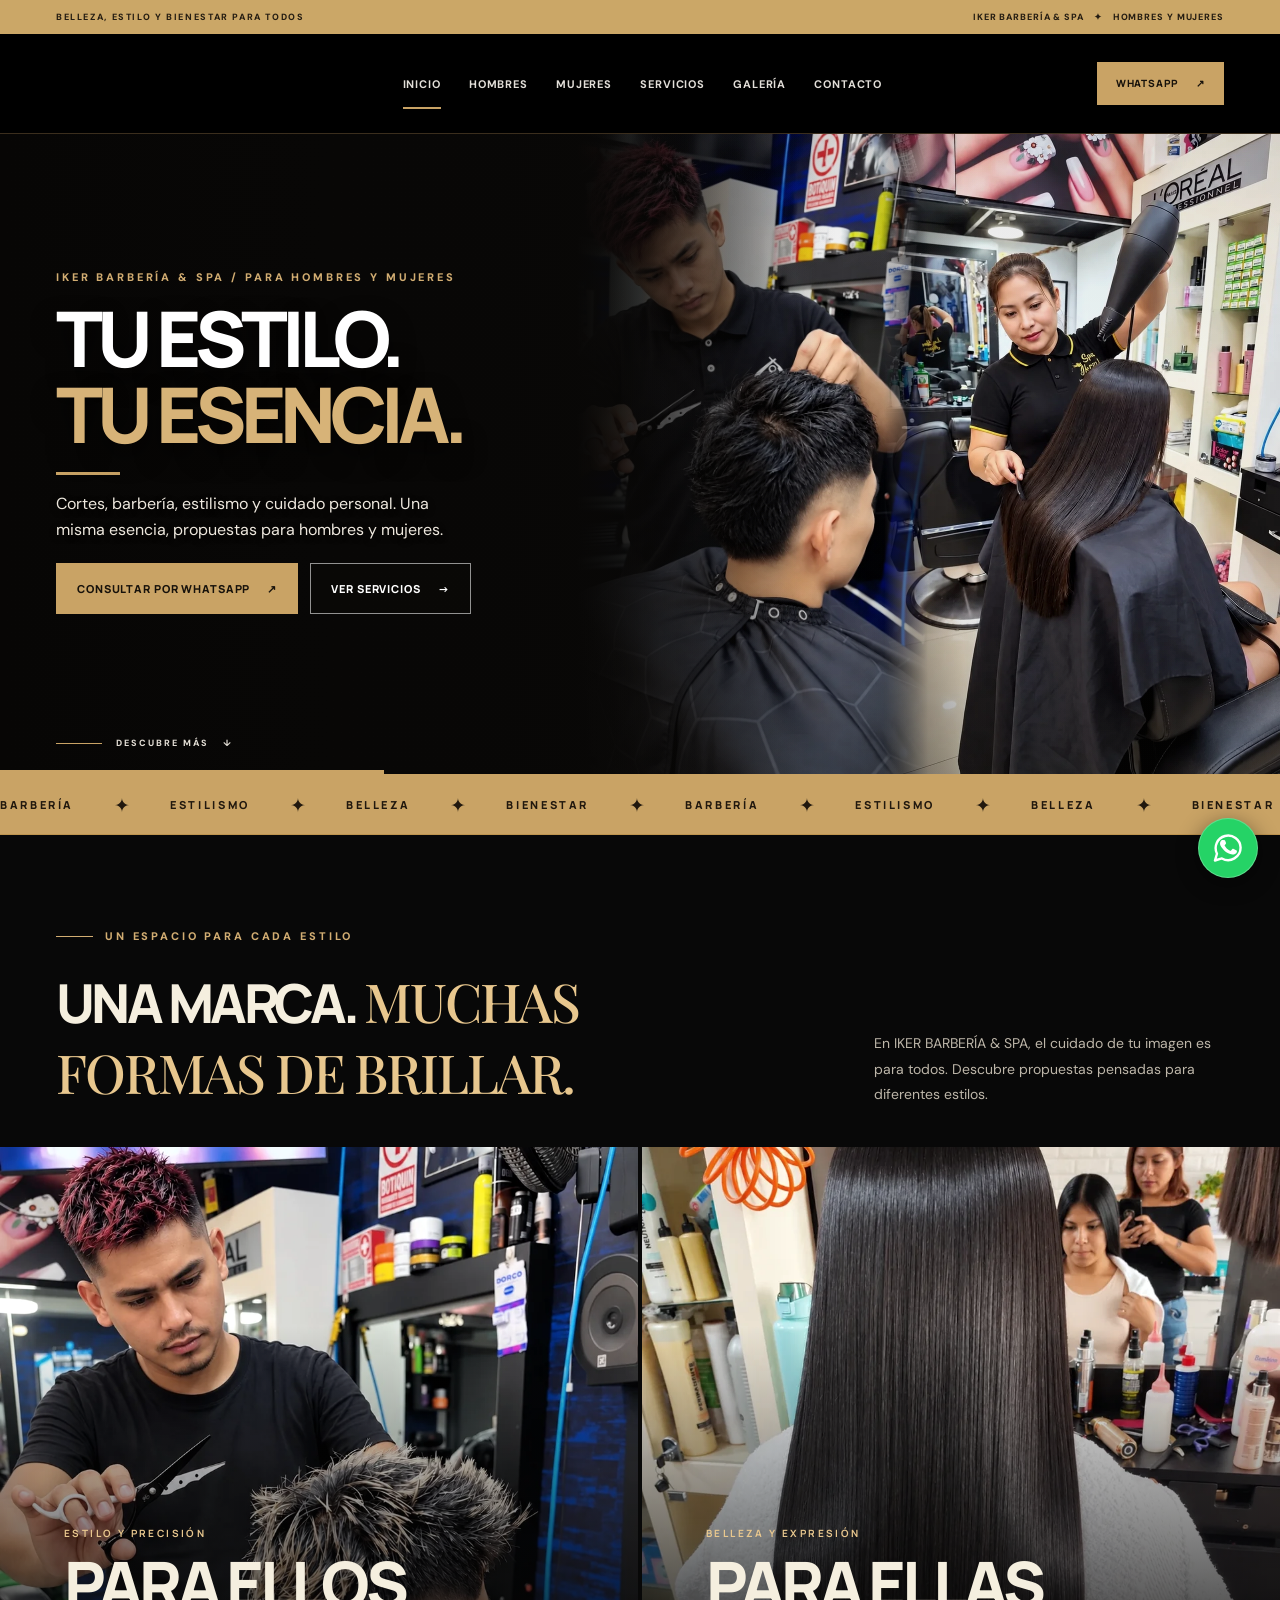
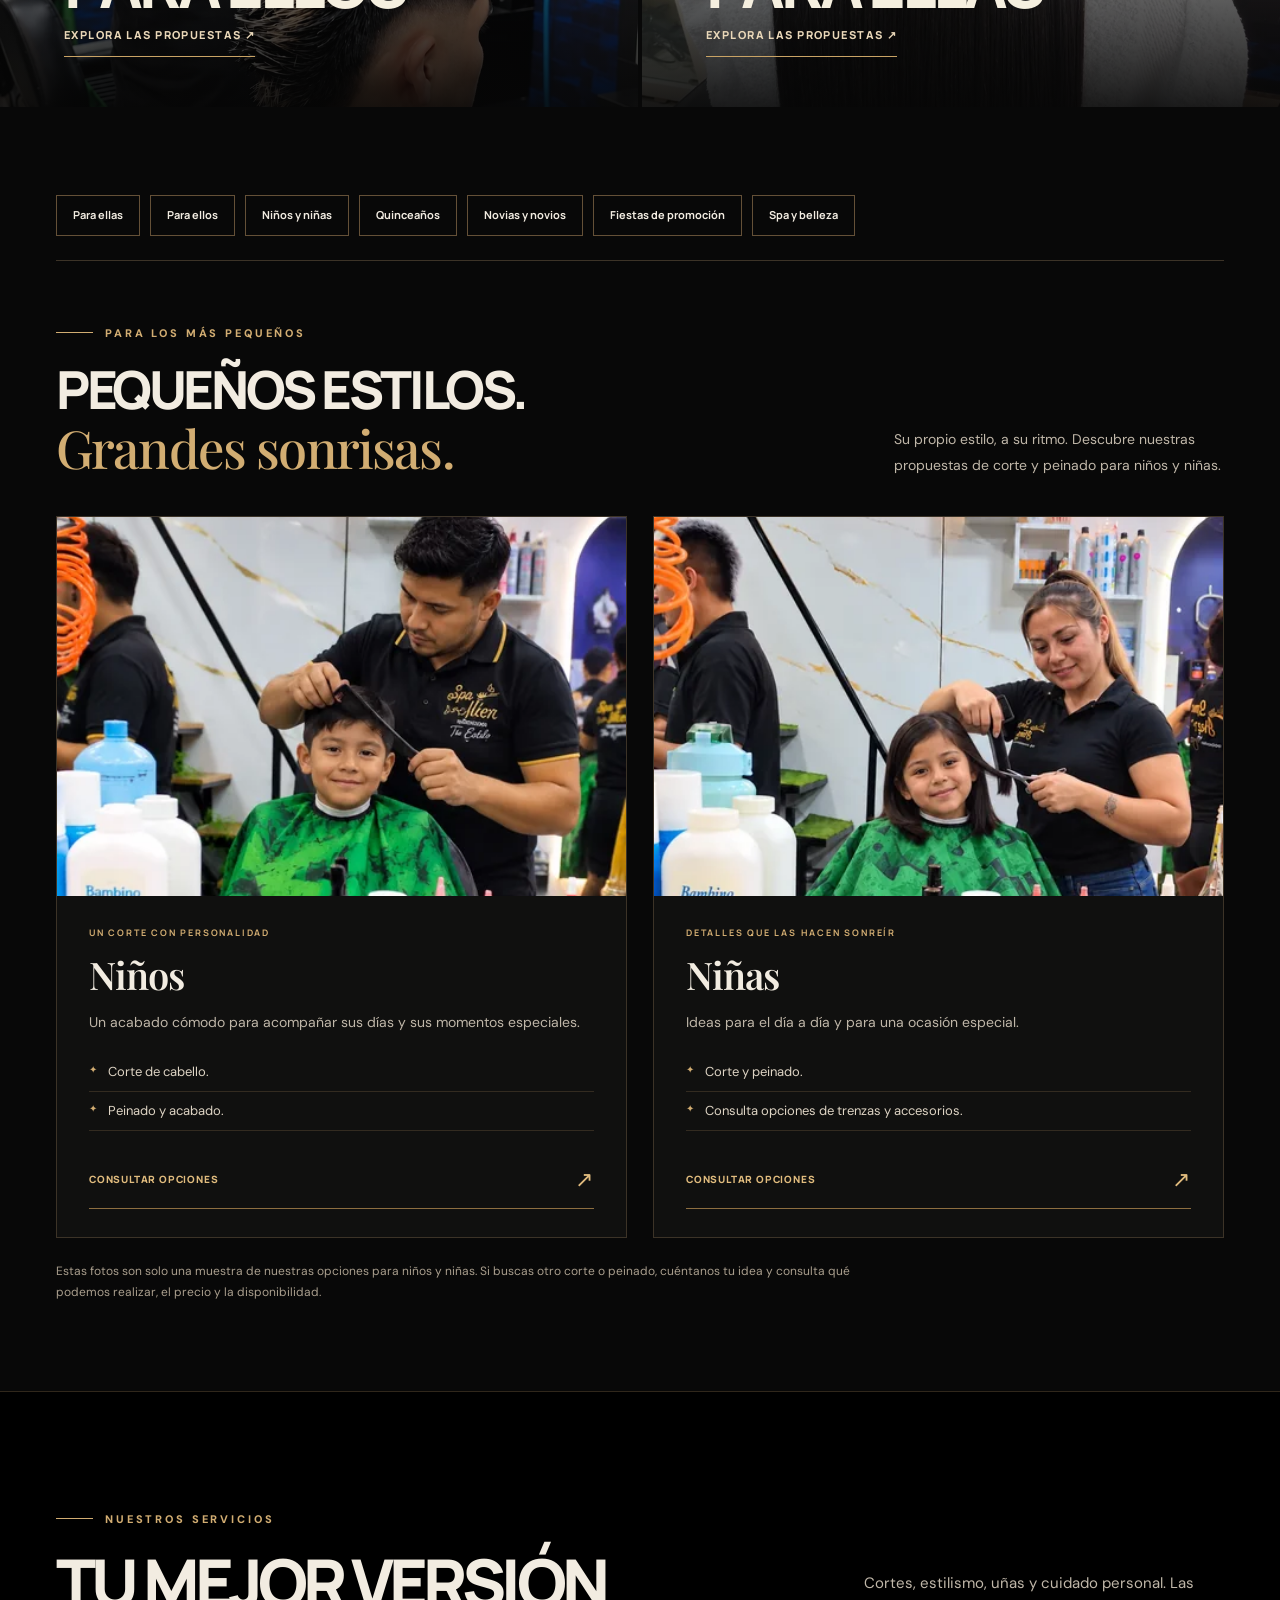
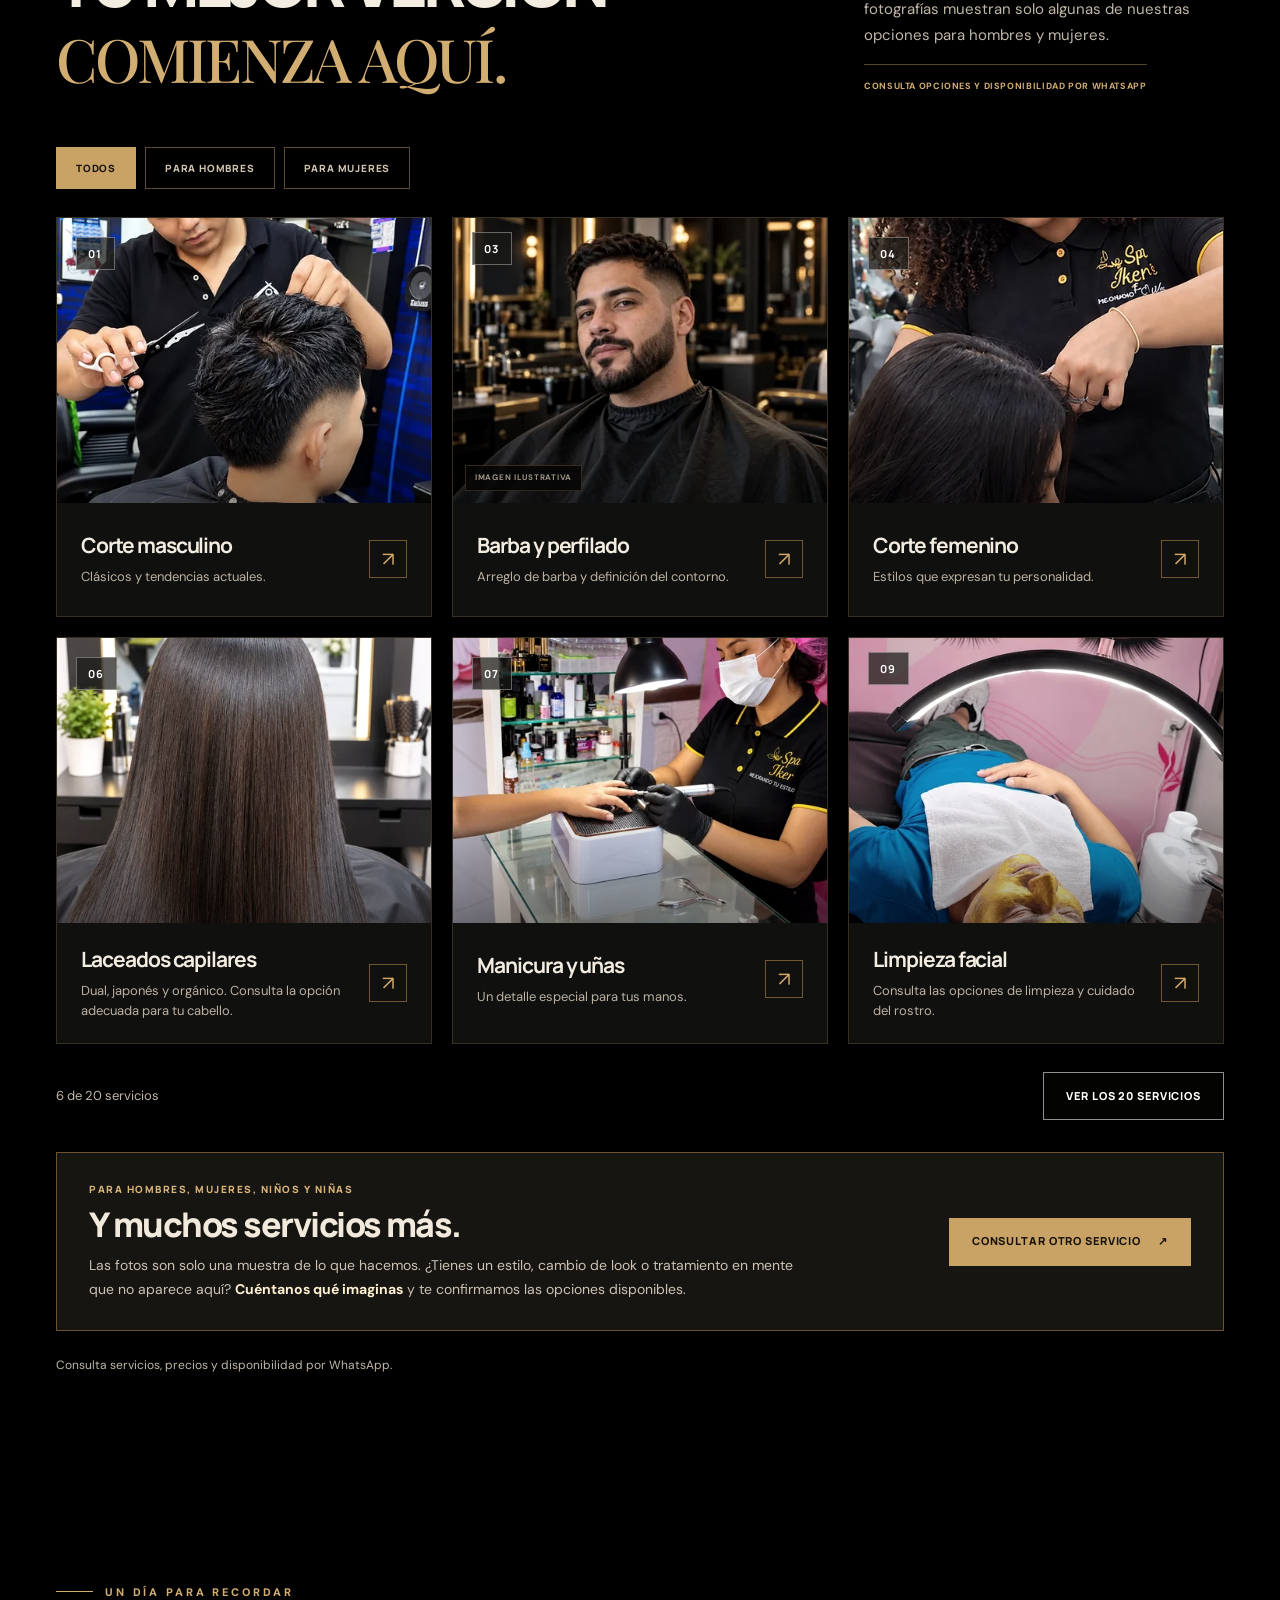
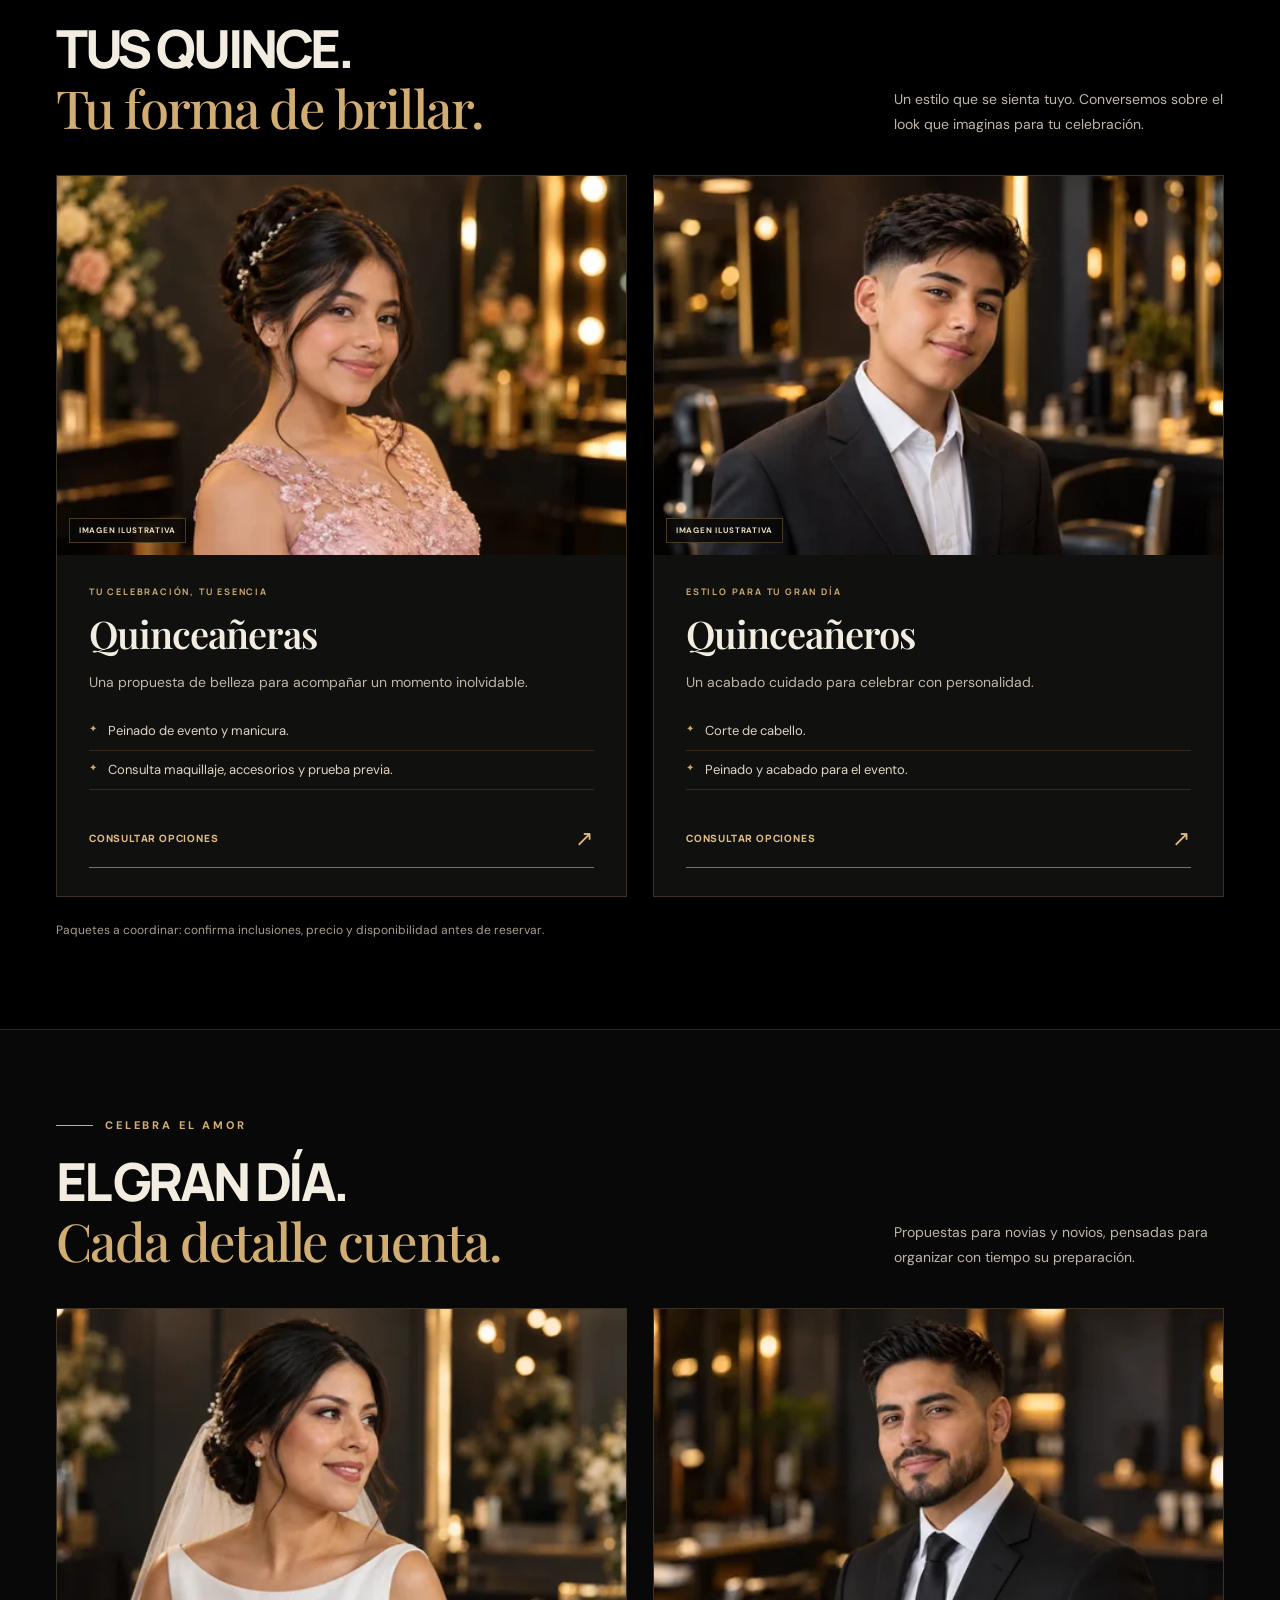
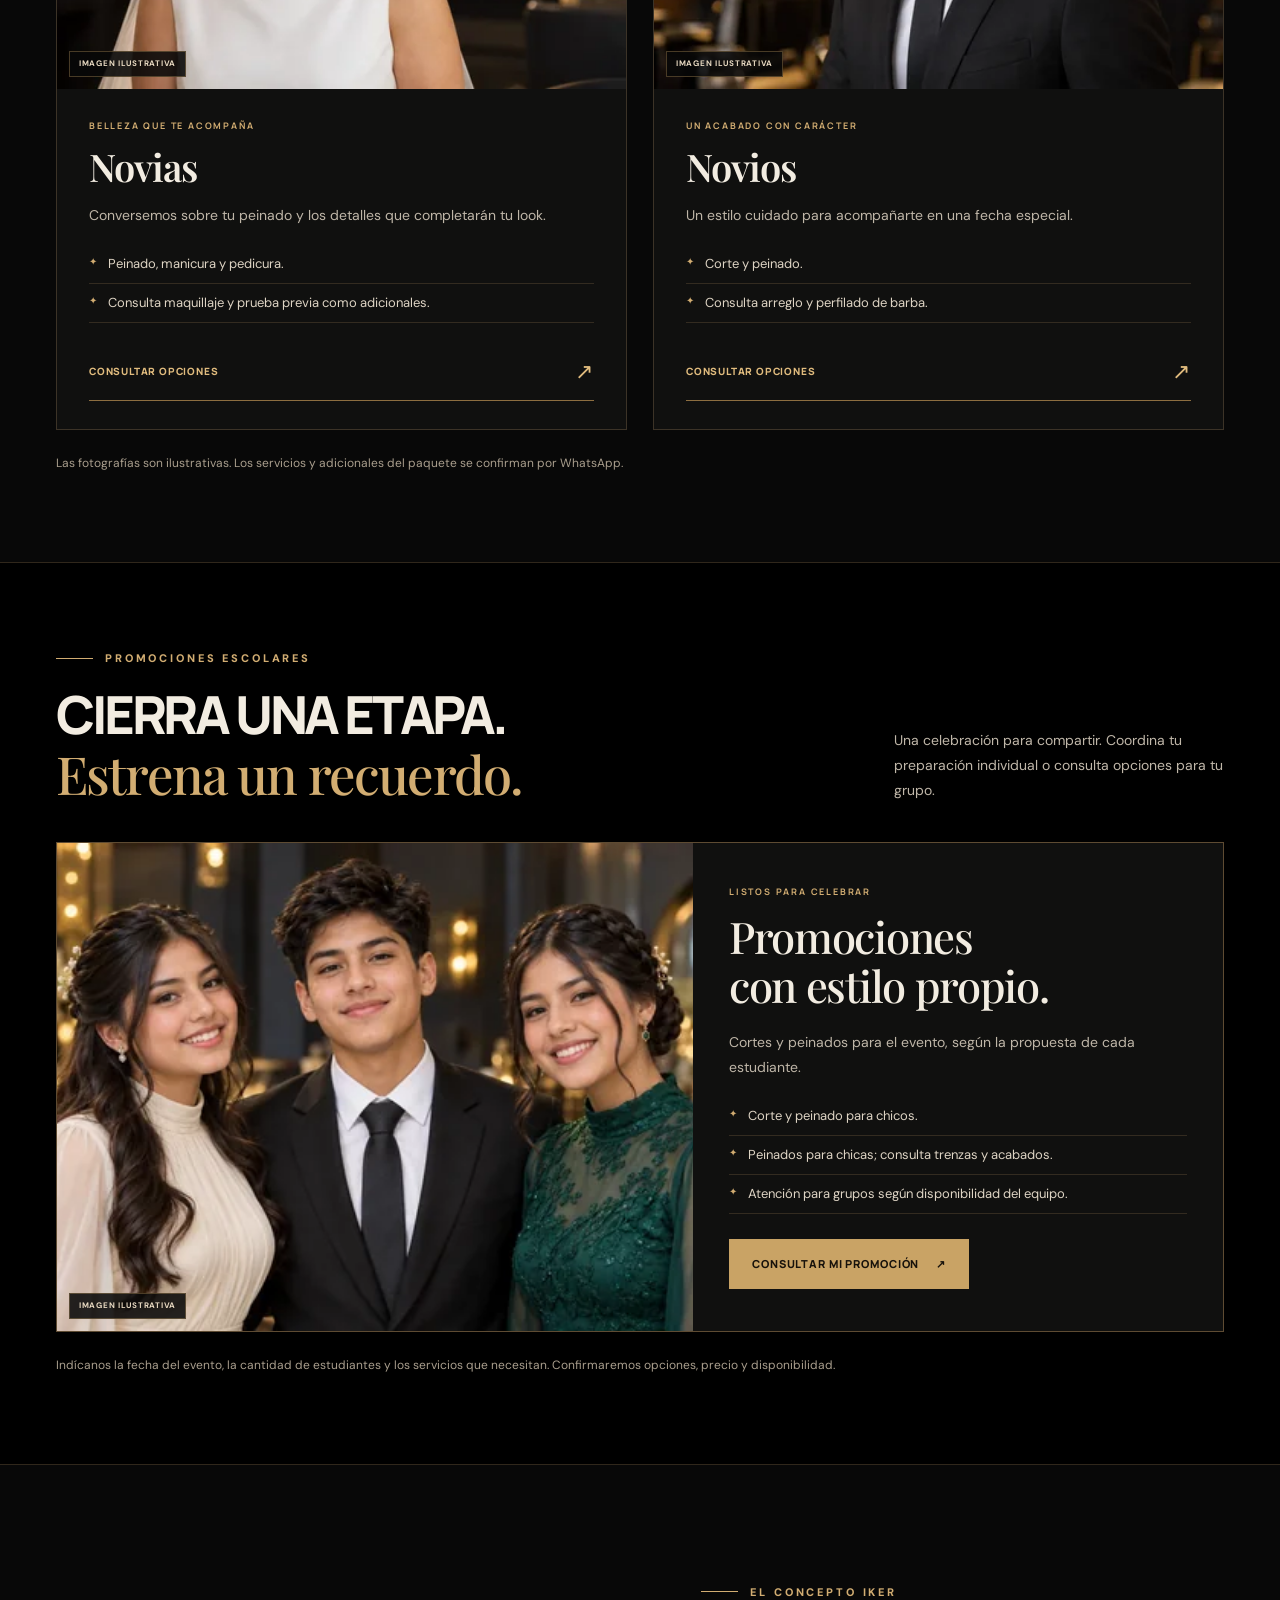
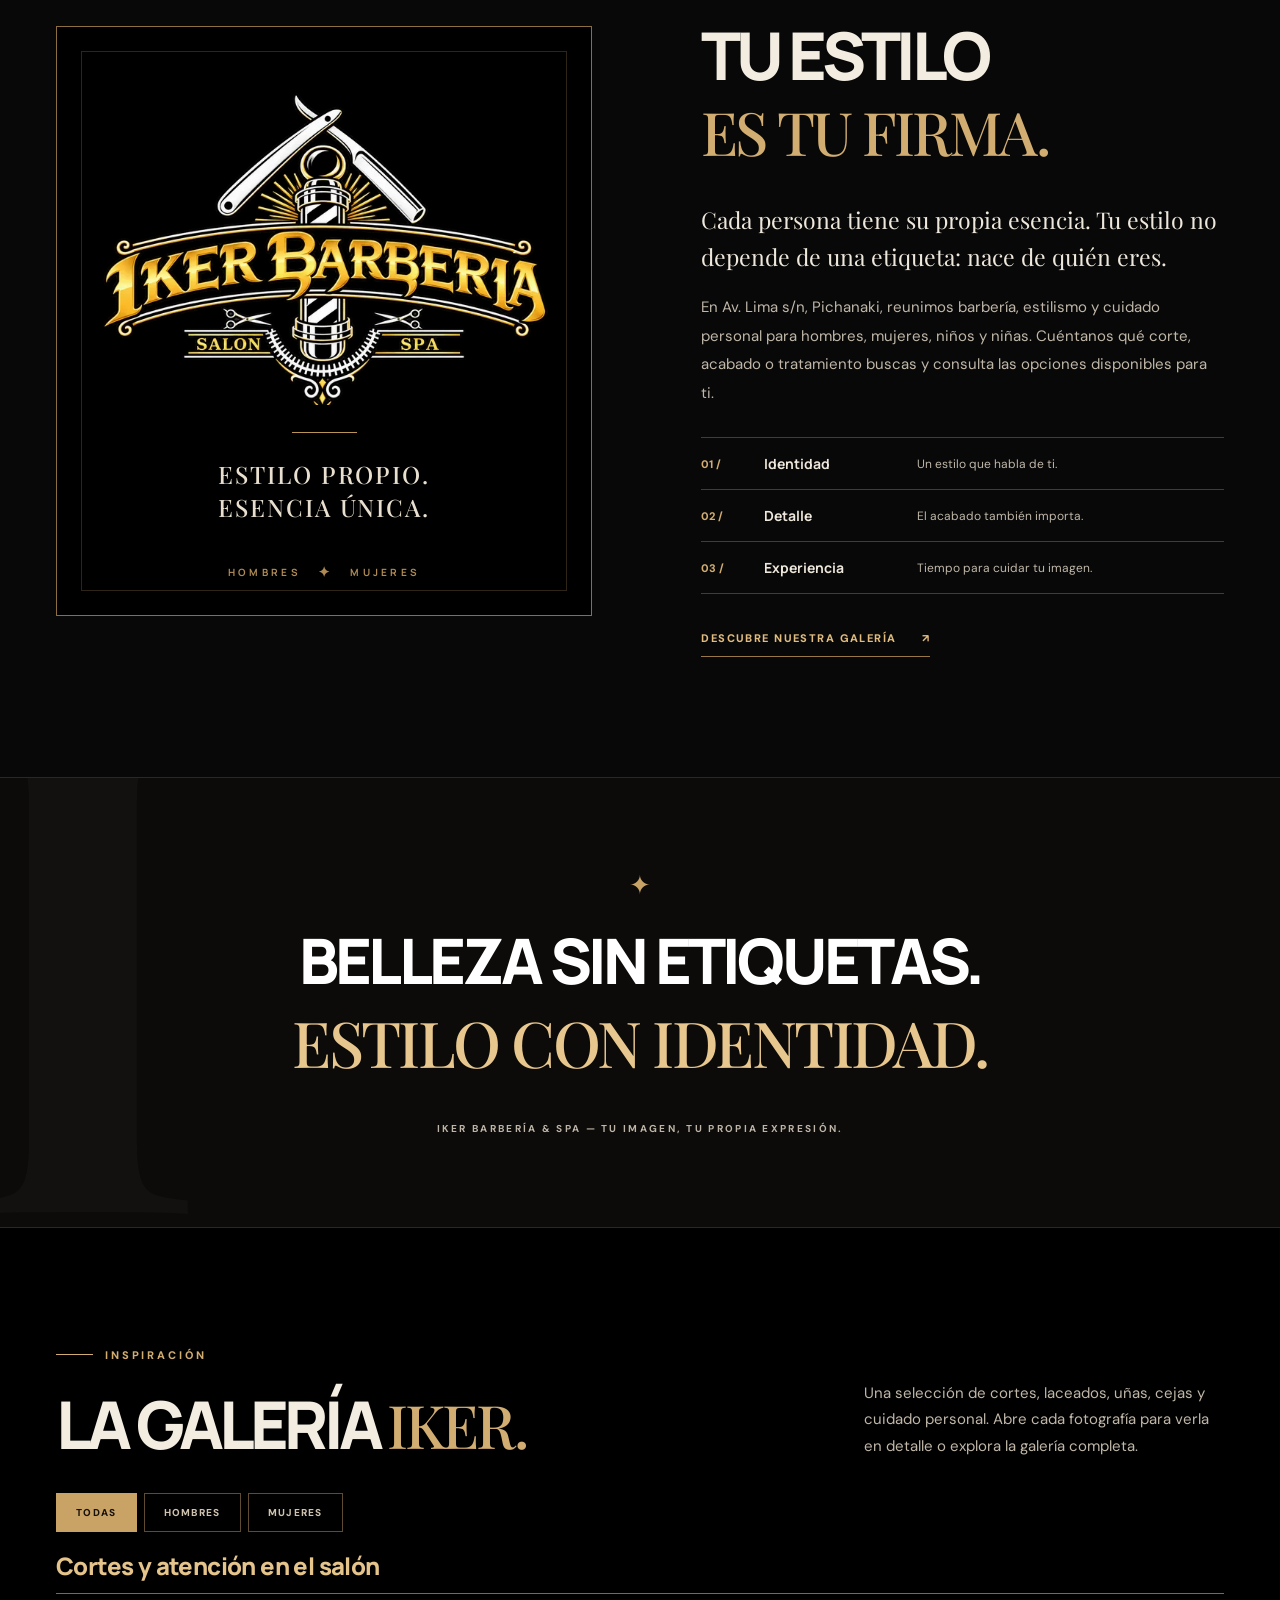
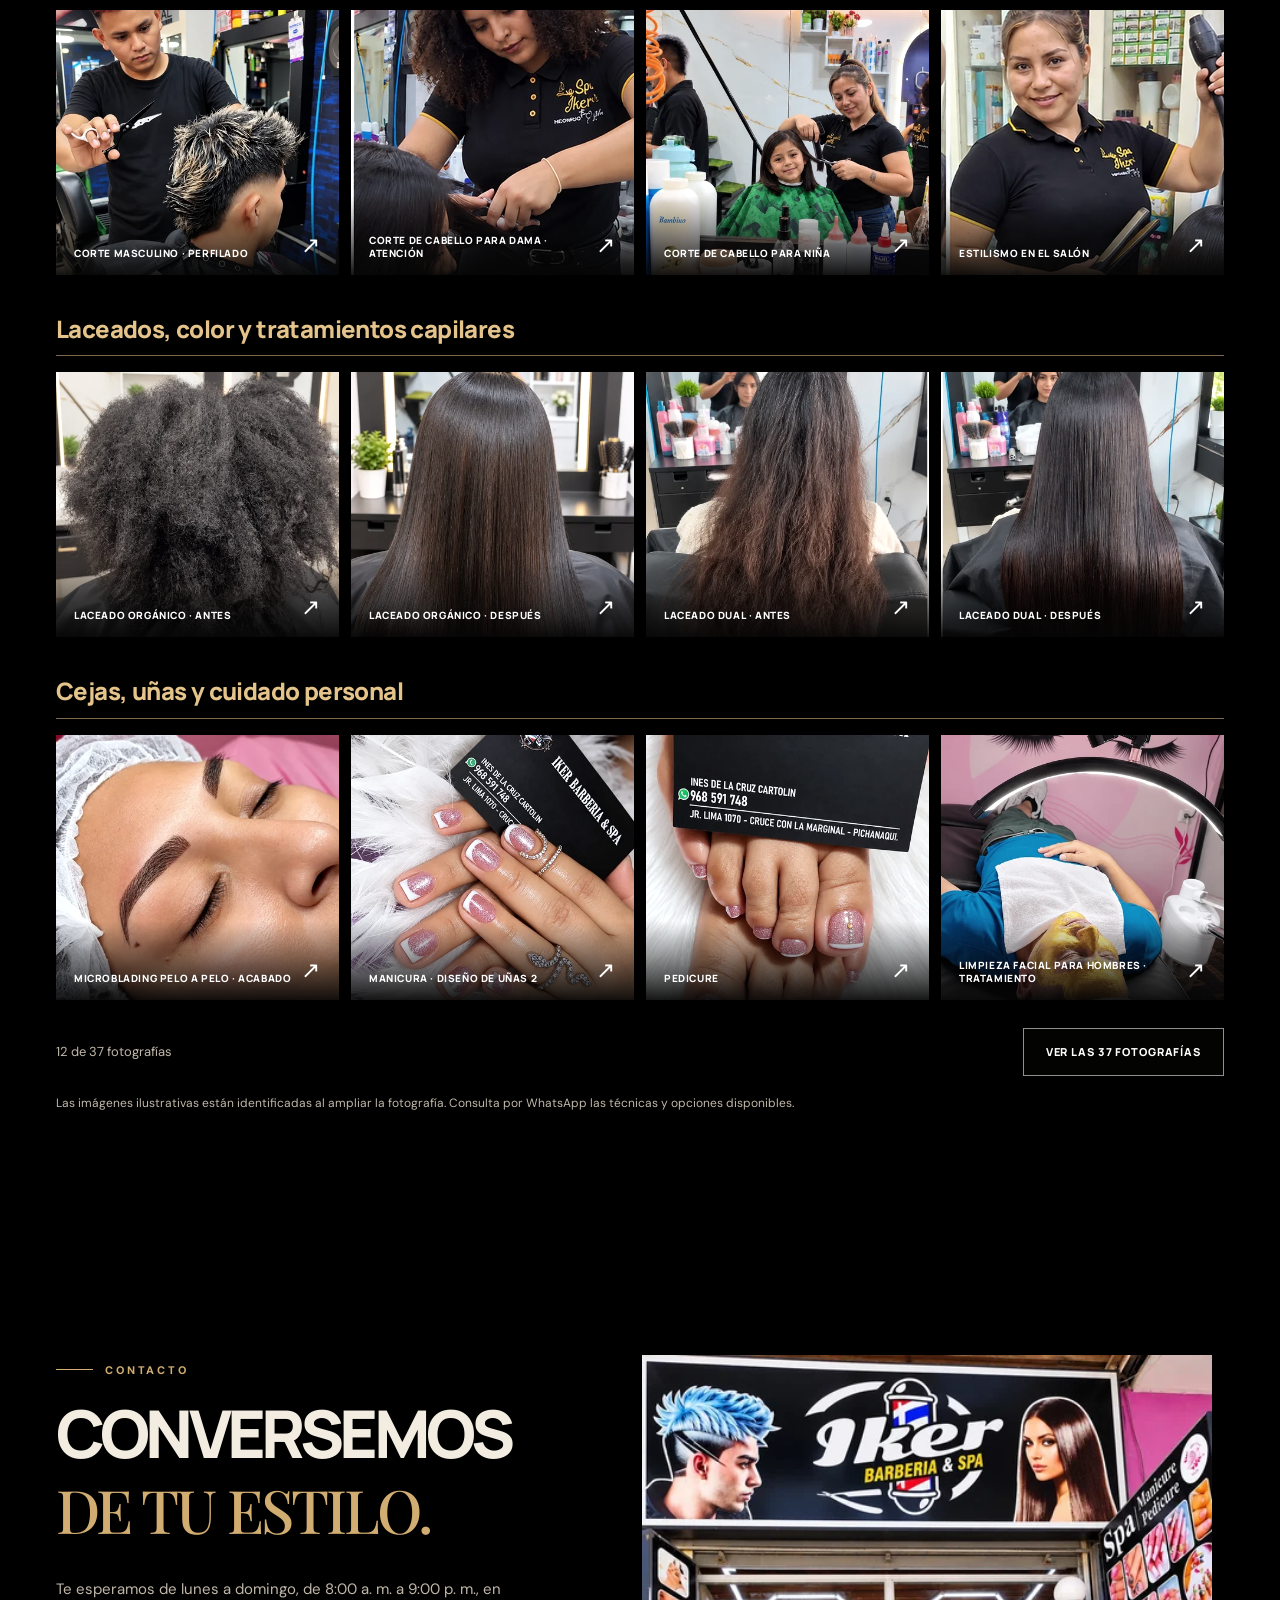
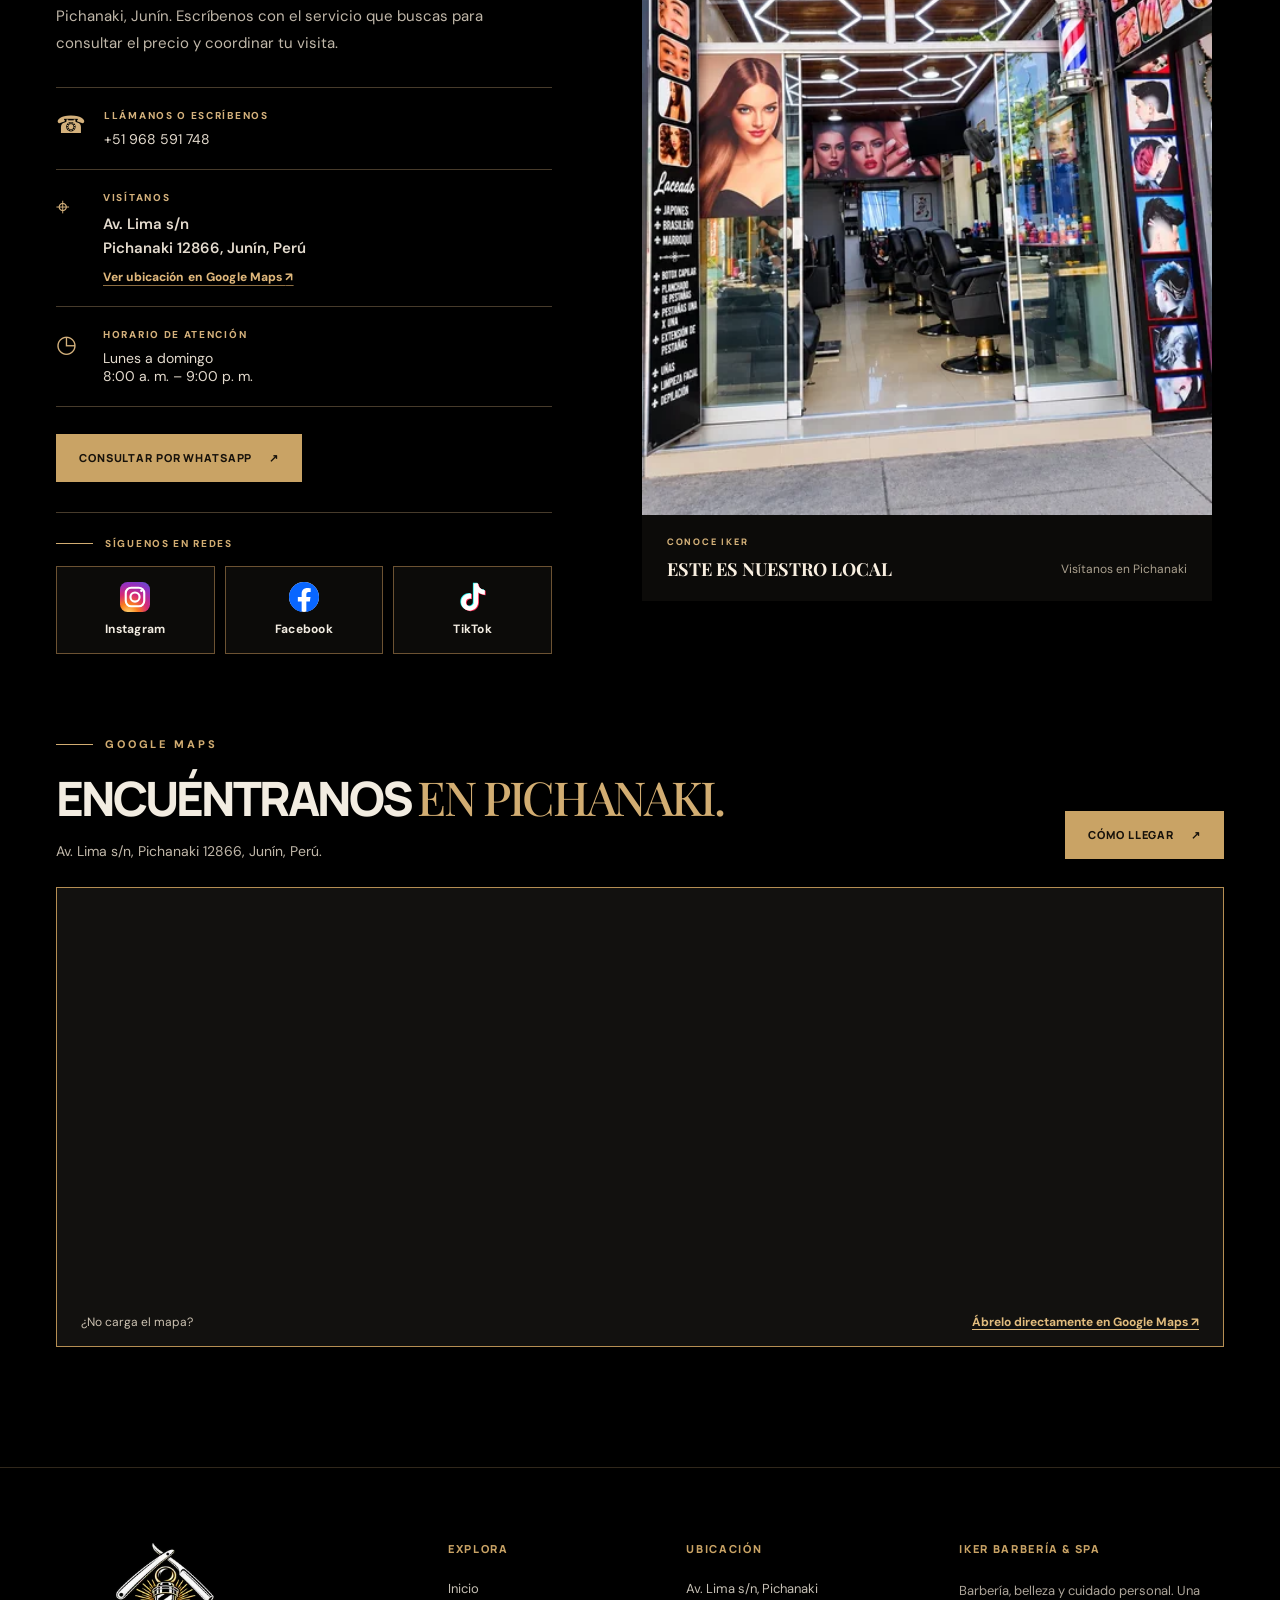
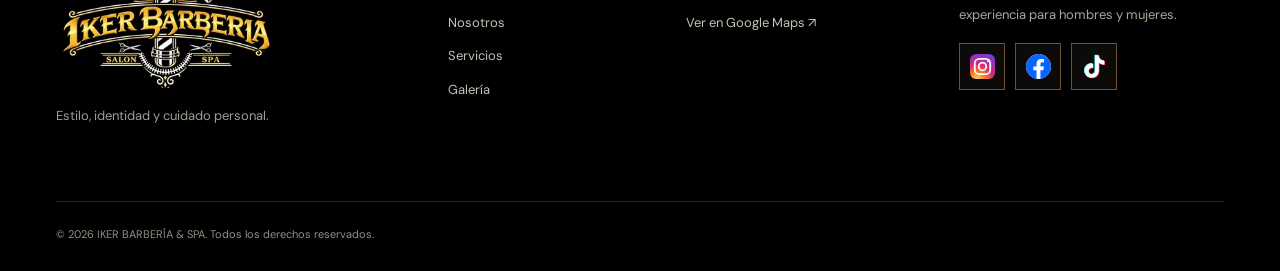
==== commit 6568dba1: "Update index.html" ====
--- a/index.html
+++ b/index.html
@@ -9,7 +9,7 @@
     <meta content="Cortes, barbería, estilismo, belleza, servicios infantiles y preparación para eventos en Pichanaki. Conoce IKER BARBERÍA &amp; SPA." property="og:description">
     <meta content="website" property="og:type">
     <meta content="https://ikerbarberiaspa.github.io/img/portada/portada-barberia.webp" property="og:image">
-    <title>IKER BARBERÍA &amp; SPA | Cortes y belleza para hombres y mujeres</title>
+    <title>IKER BARBERÍA &amp; SPA</title>
     <link href="img/identidad/favicon.png" rel="icon" type="image/png">
     <link href="https://fonts.googleapis.com" rel="preconnect">
     <link crossorigin="" href="https://fonts.gstatic.com" rel="preconnect">
@@ -838,4 +838,4 @@
       <img alt="" aria-hidden="true" height="32" src="img/redes-sociales/social-whatsapp.svg" width="32">
     </a>
   </body>
-</html>+</html>
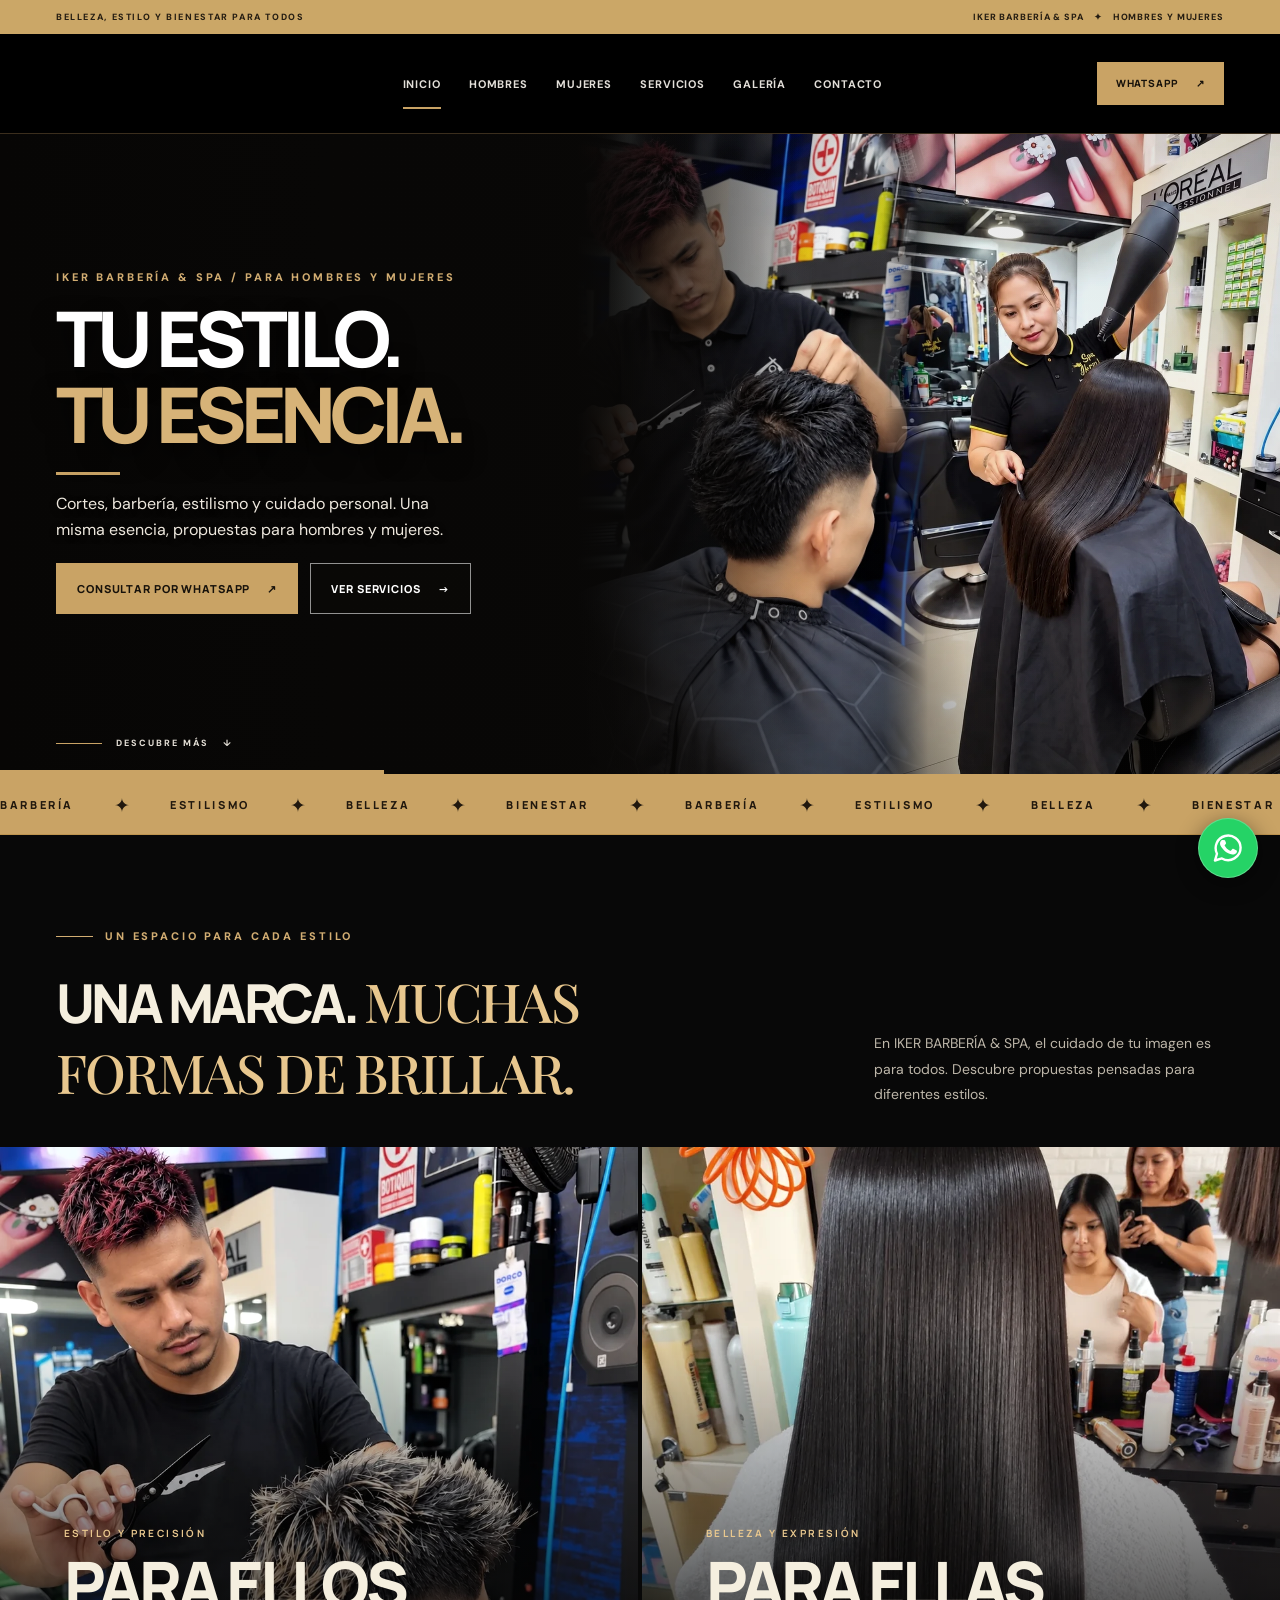
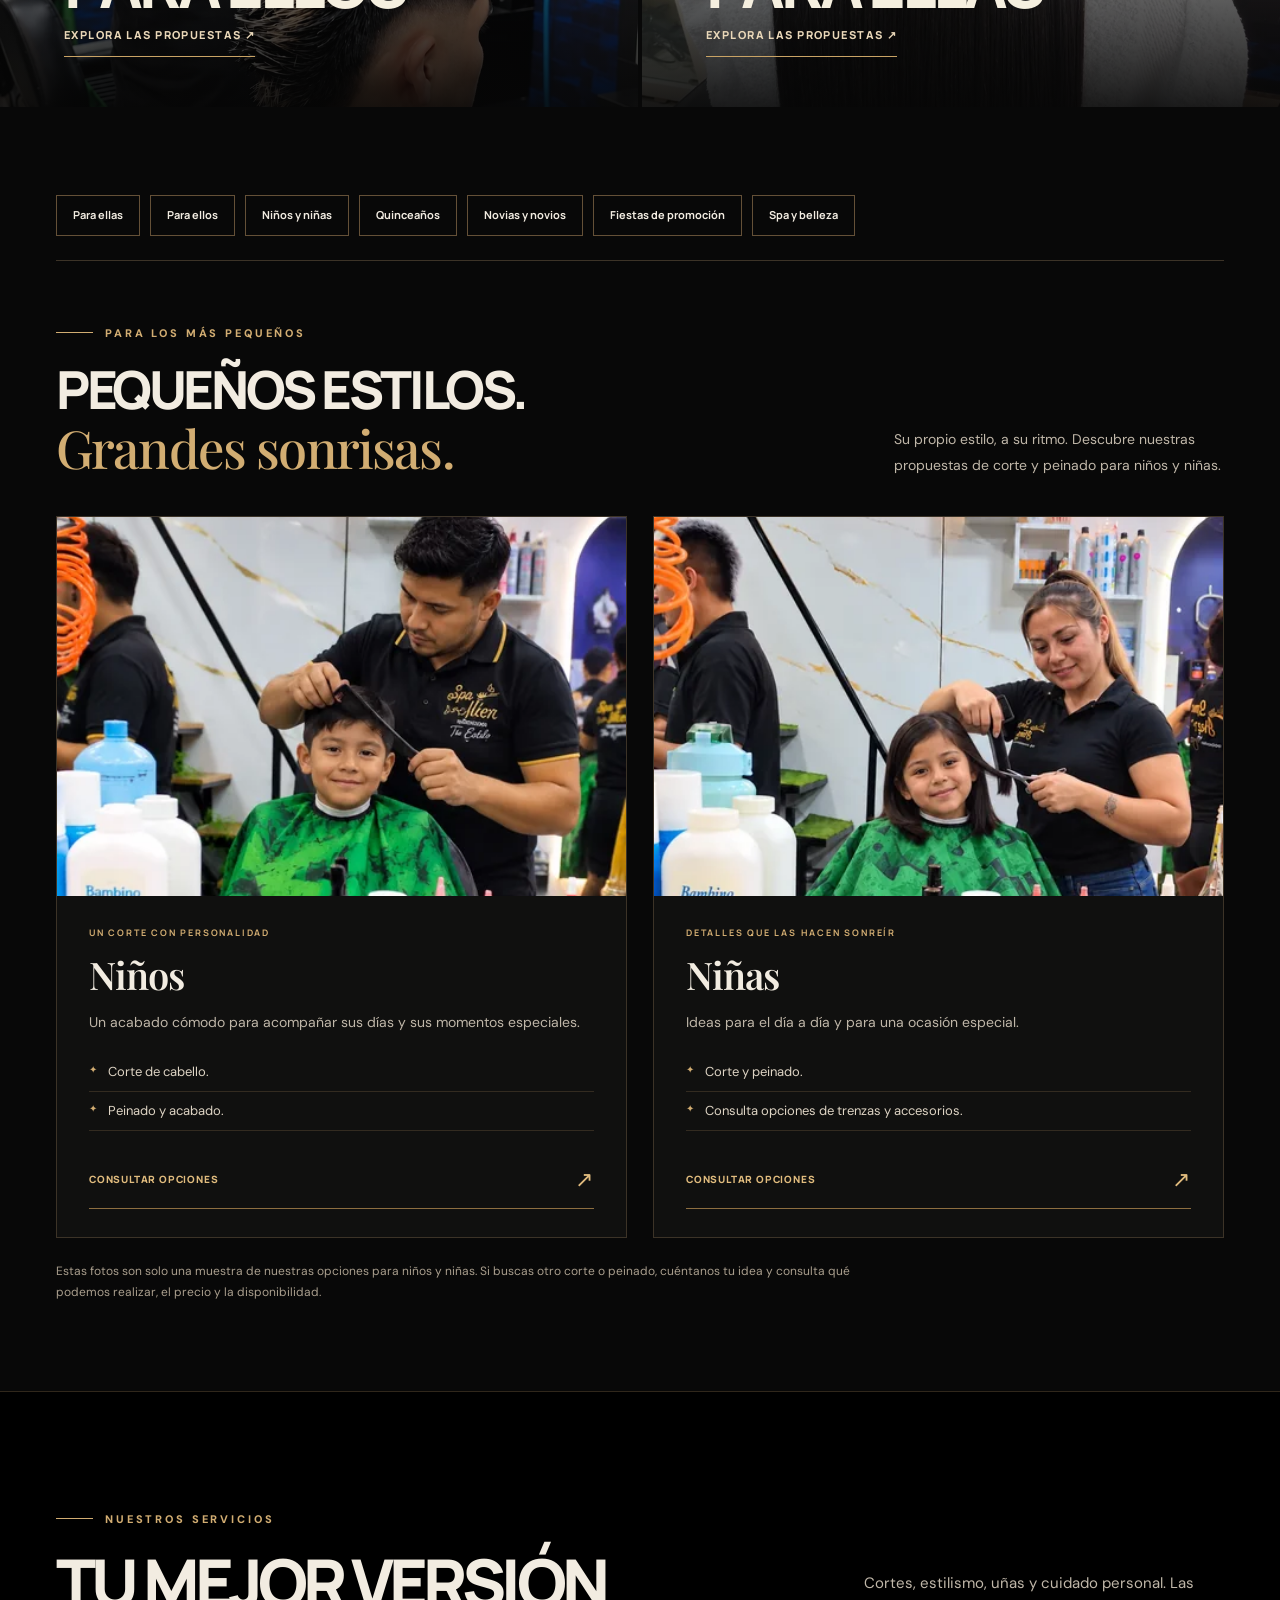
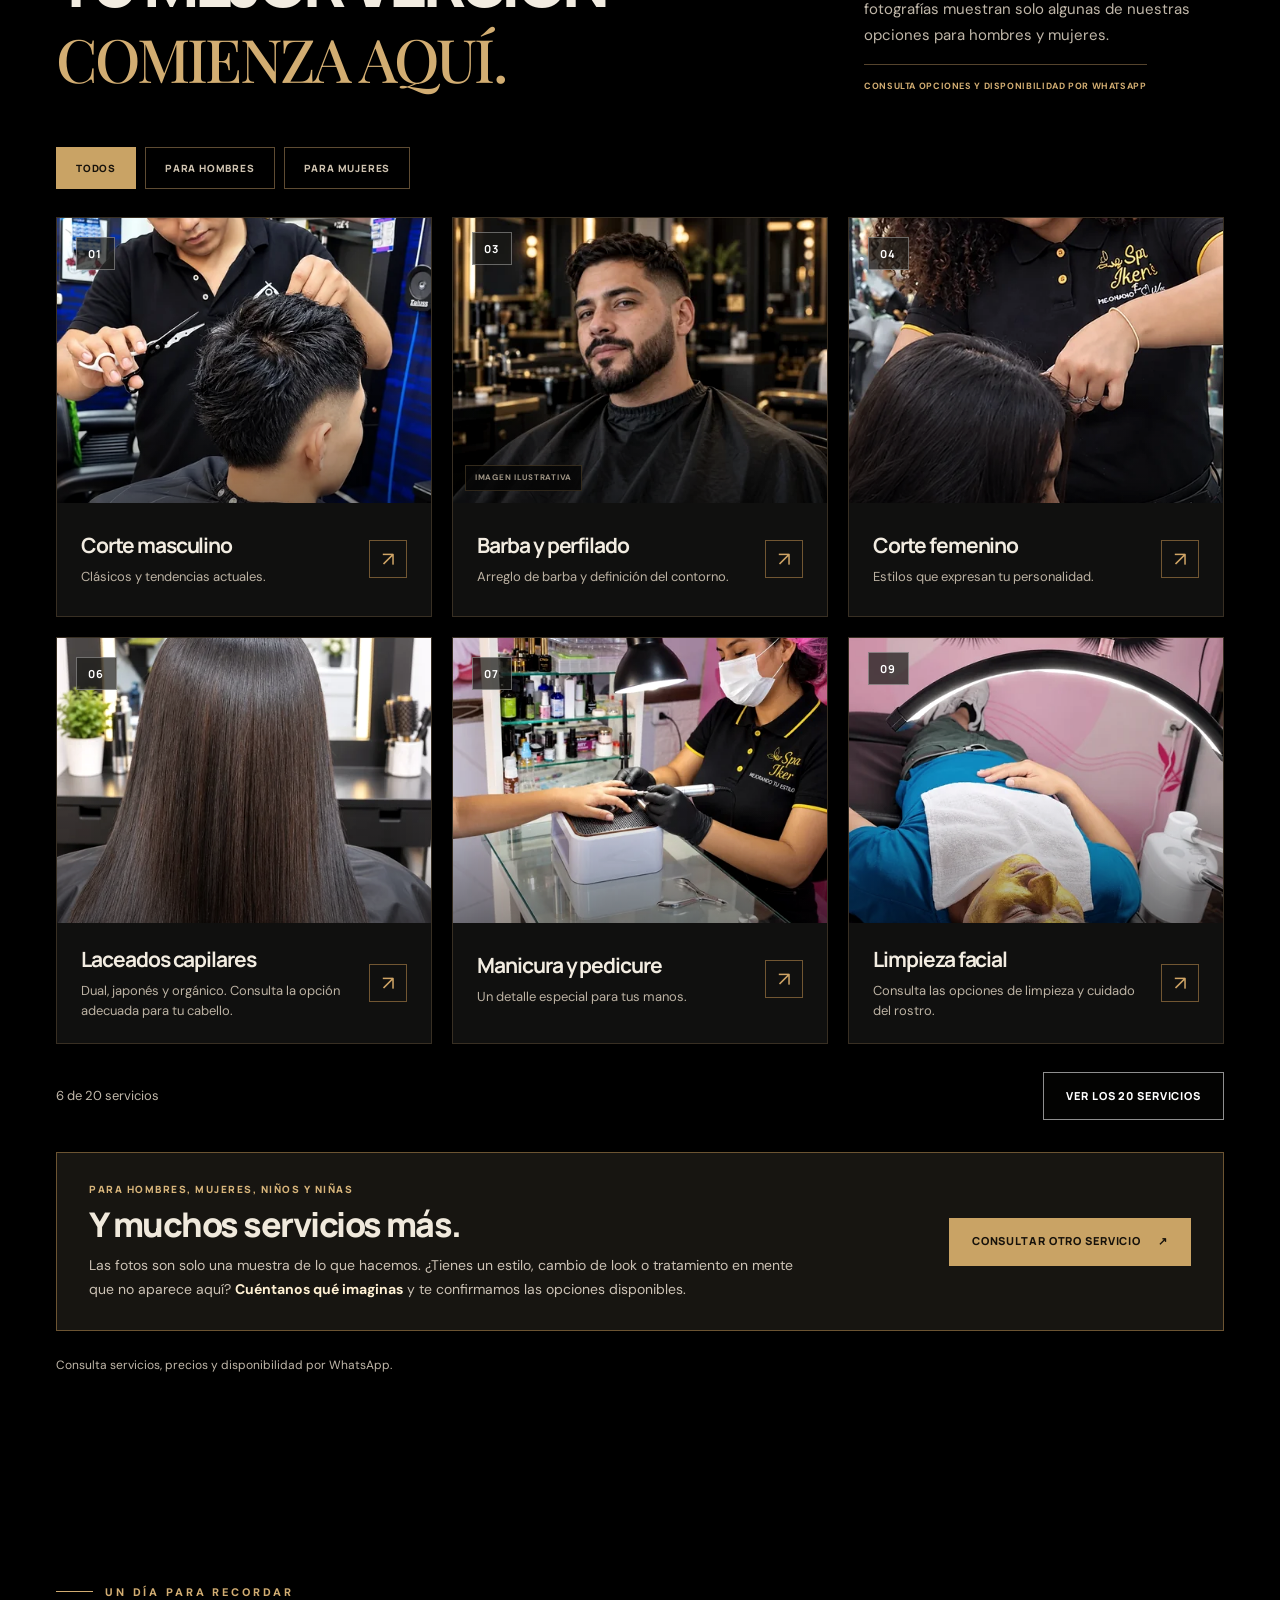
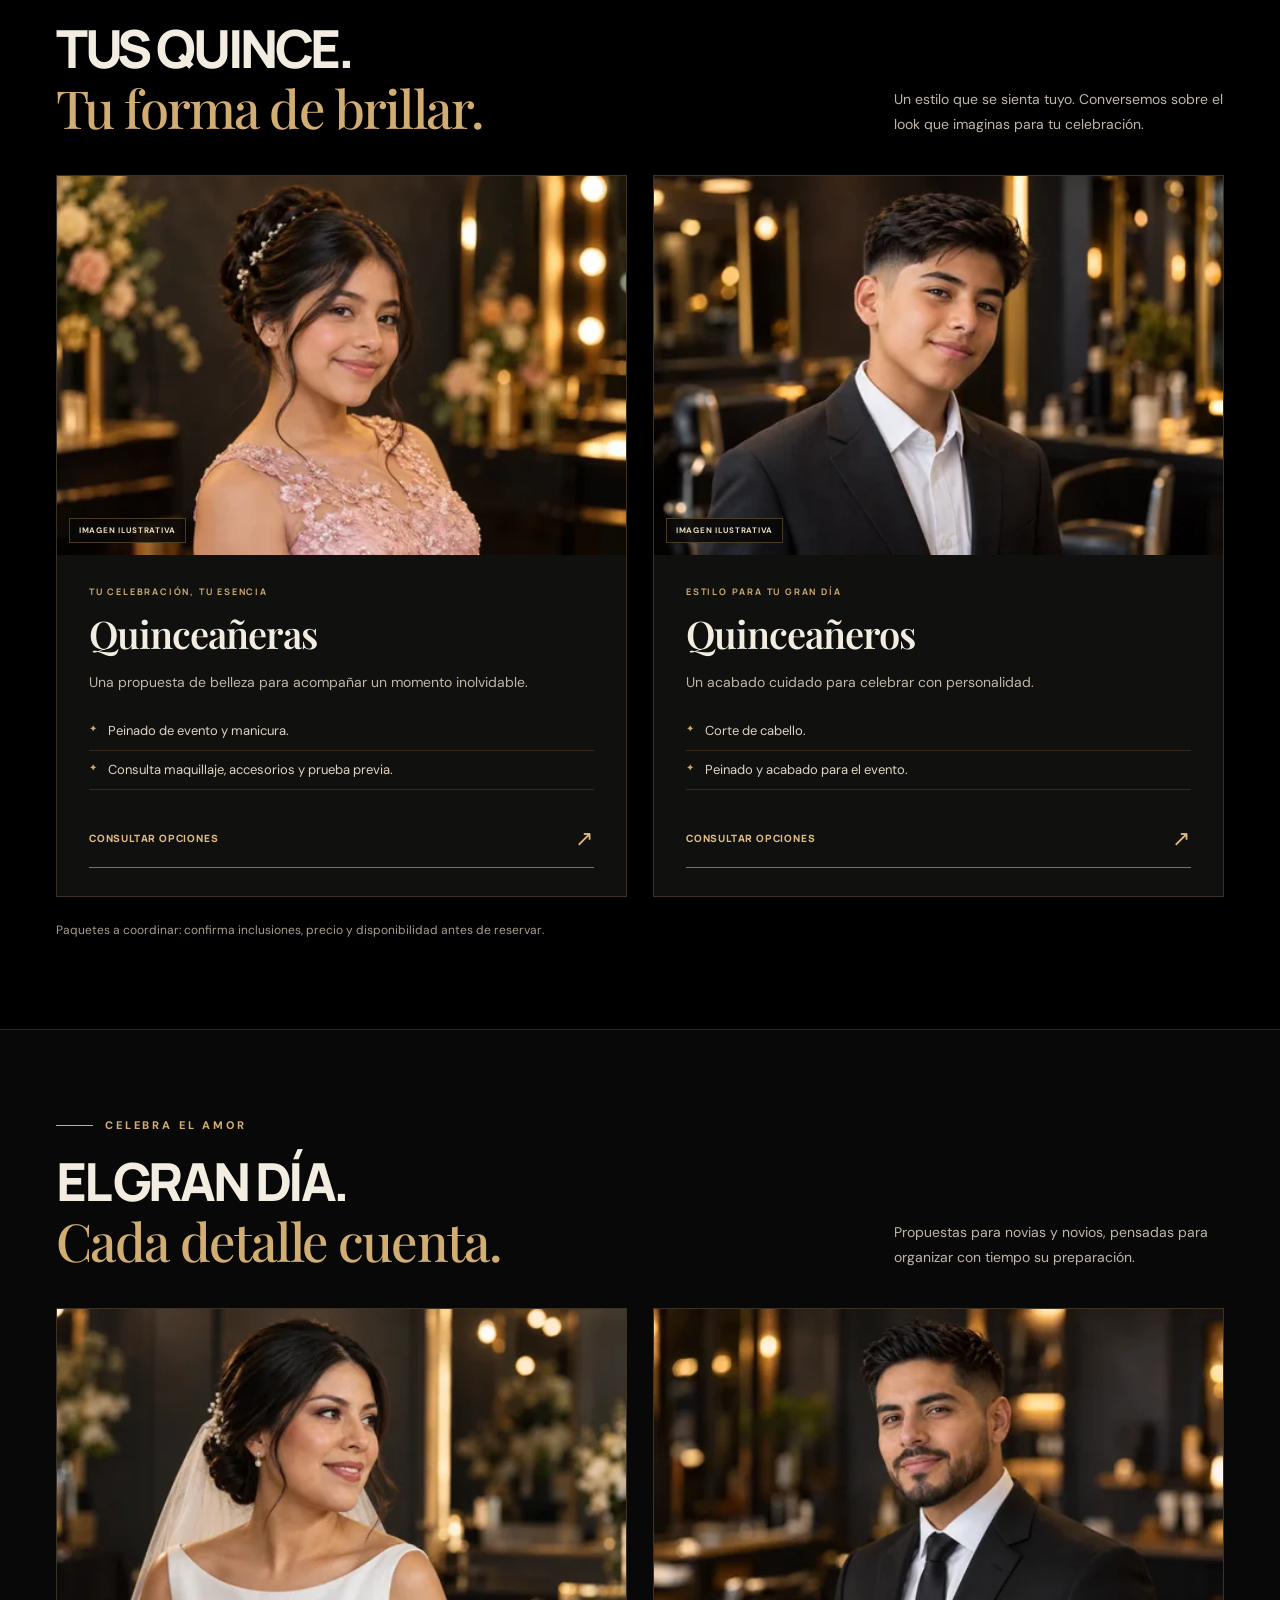
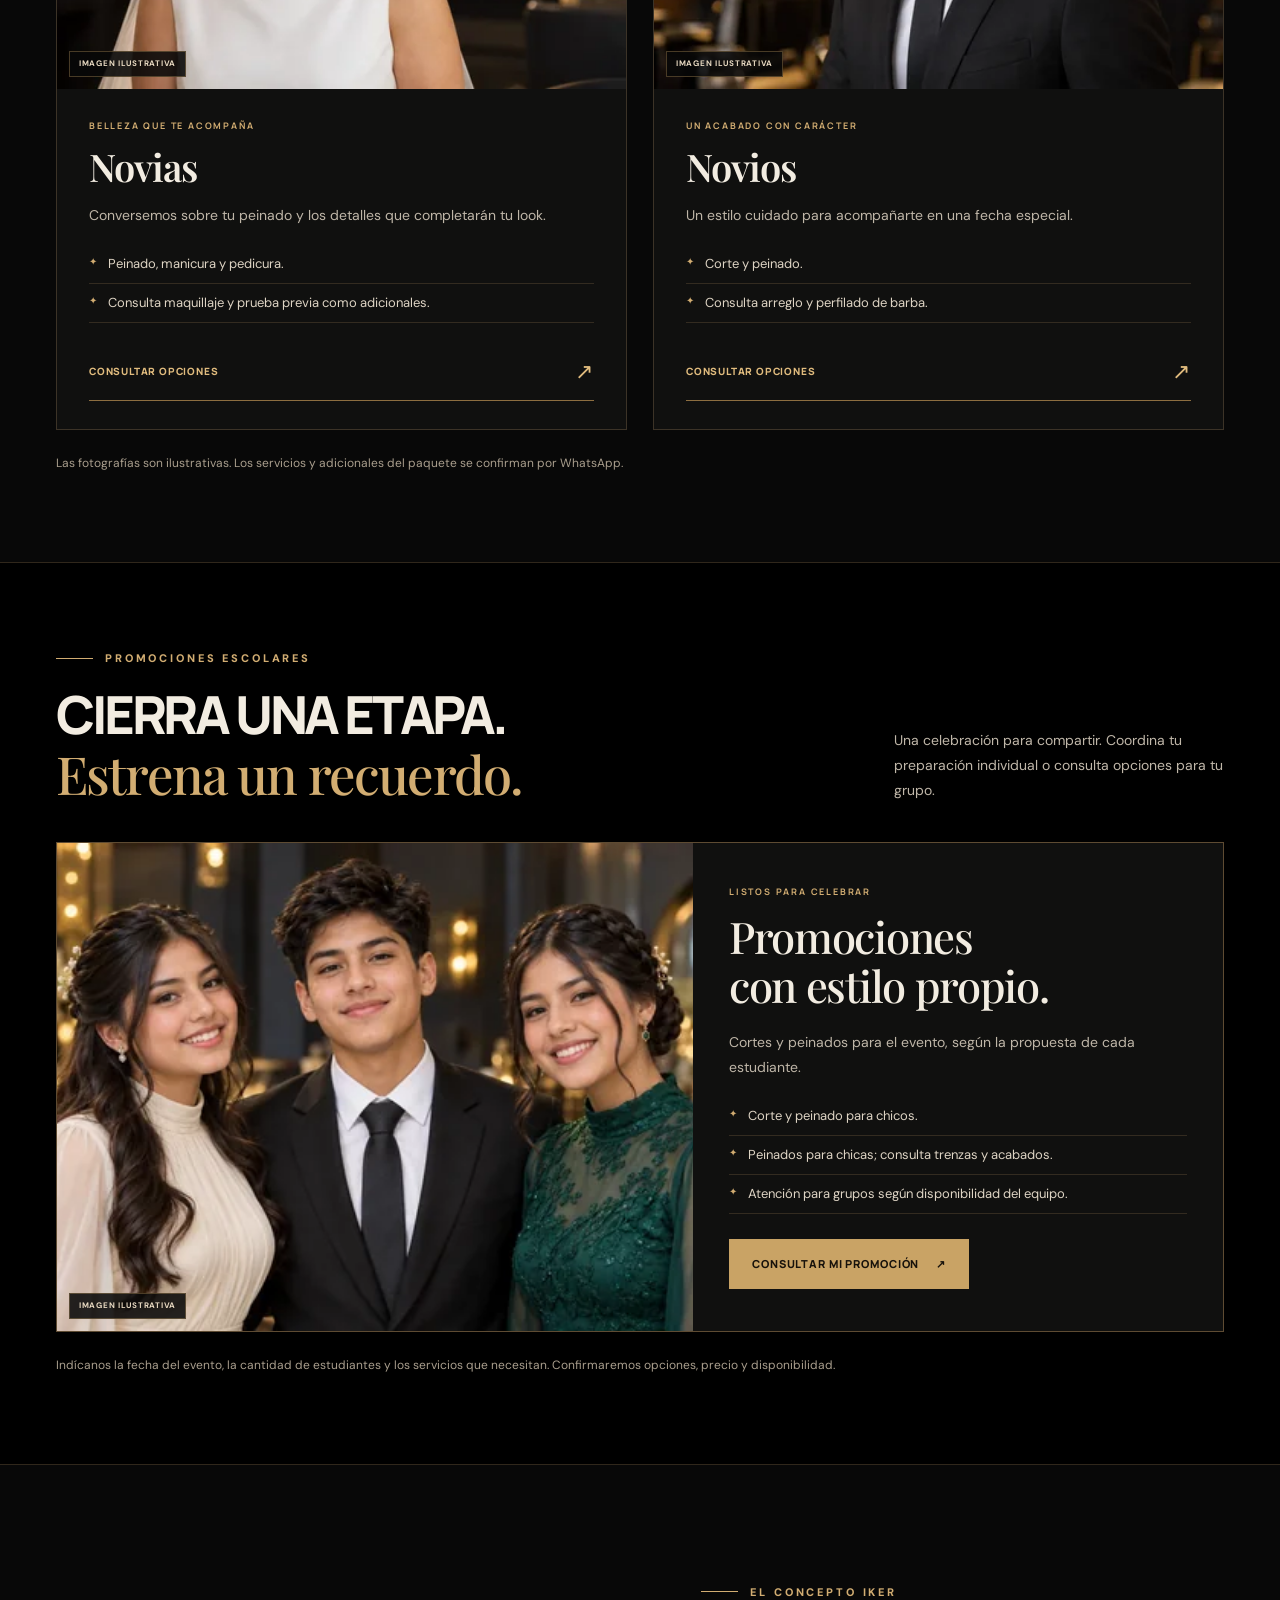
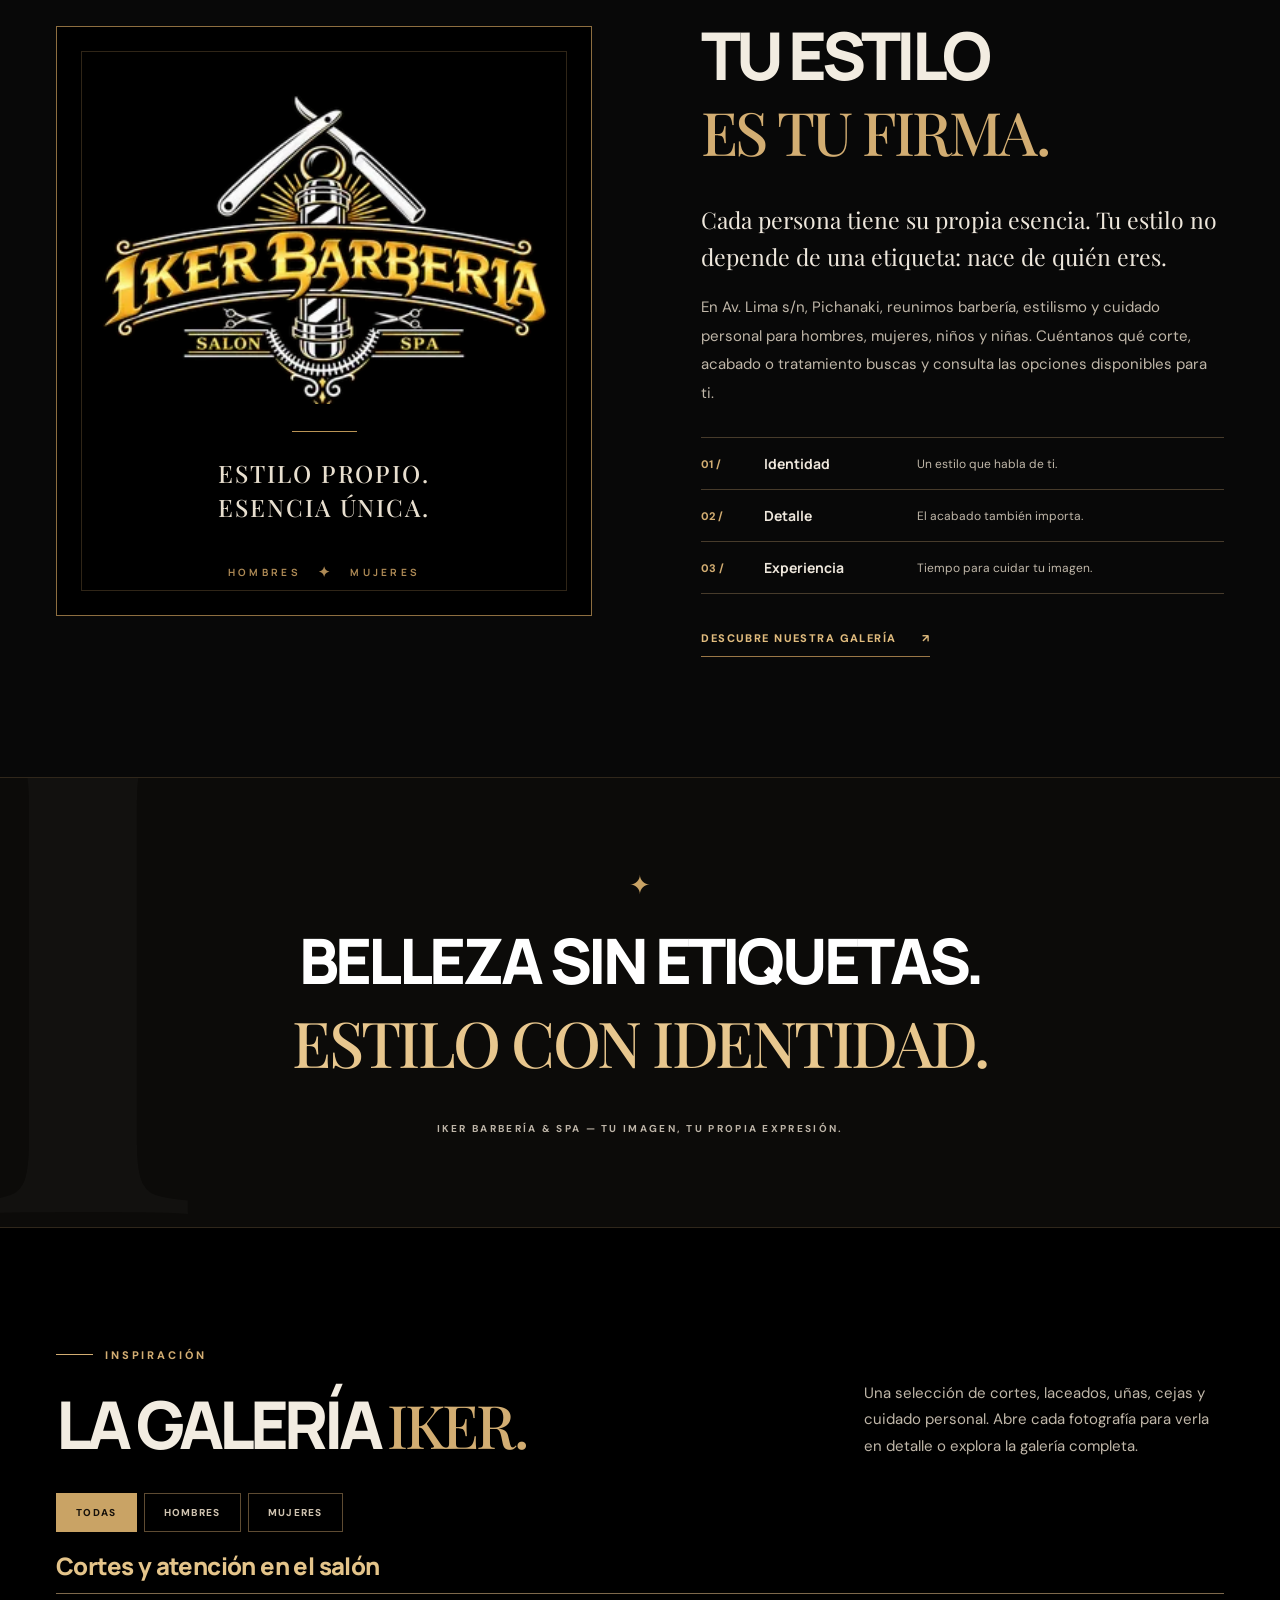
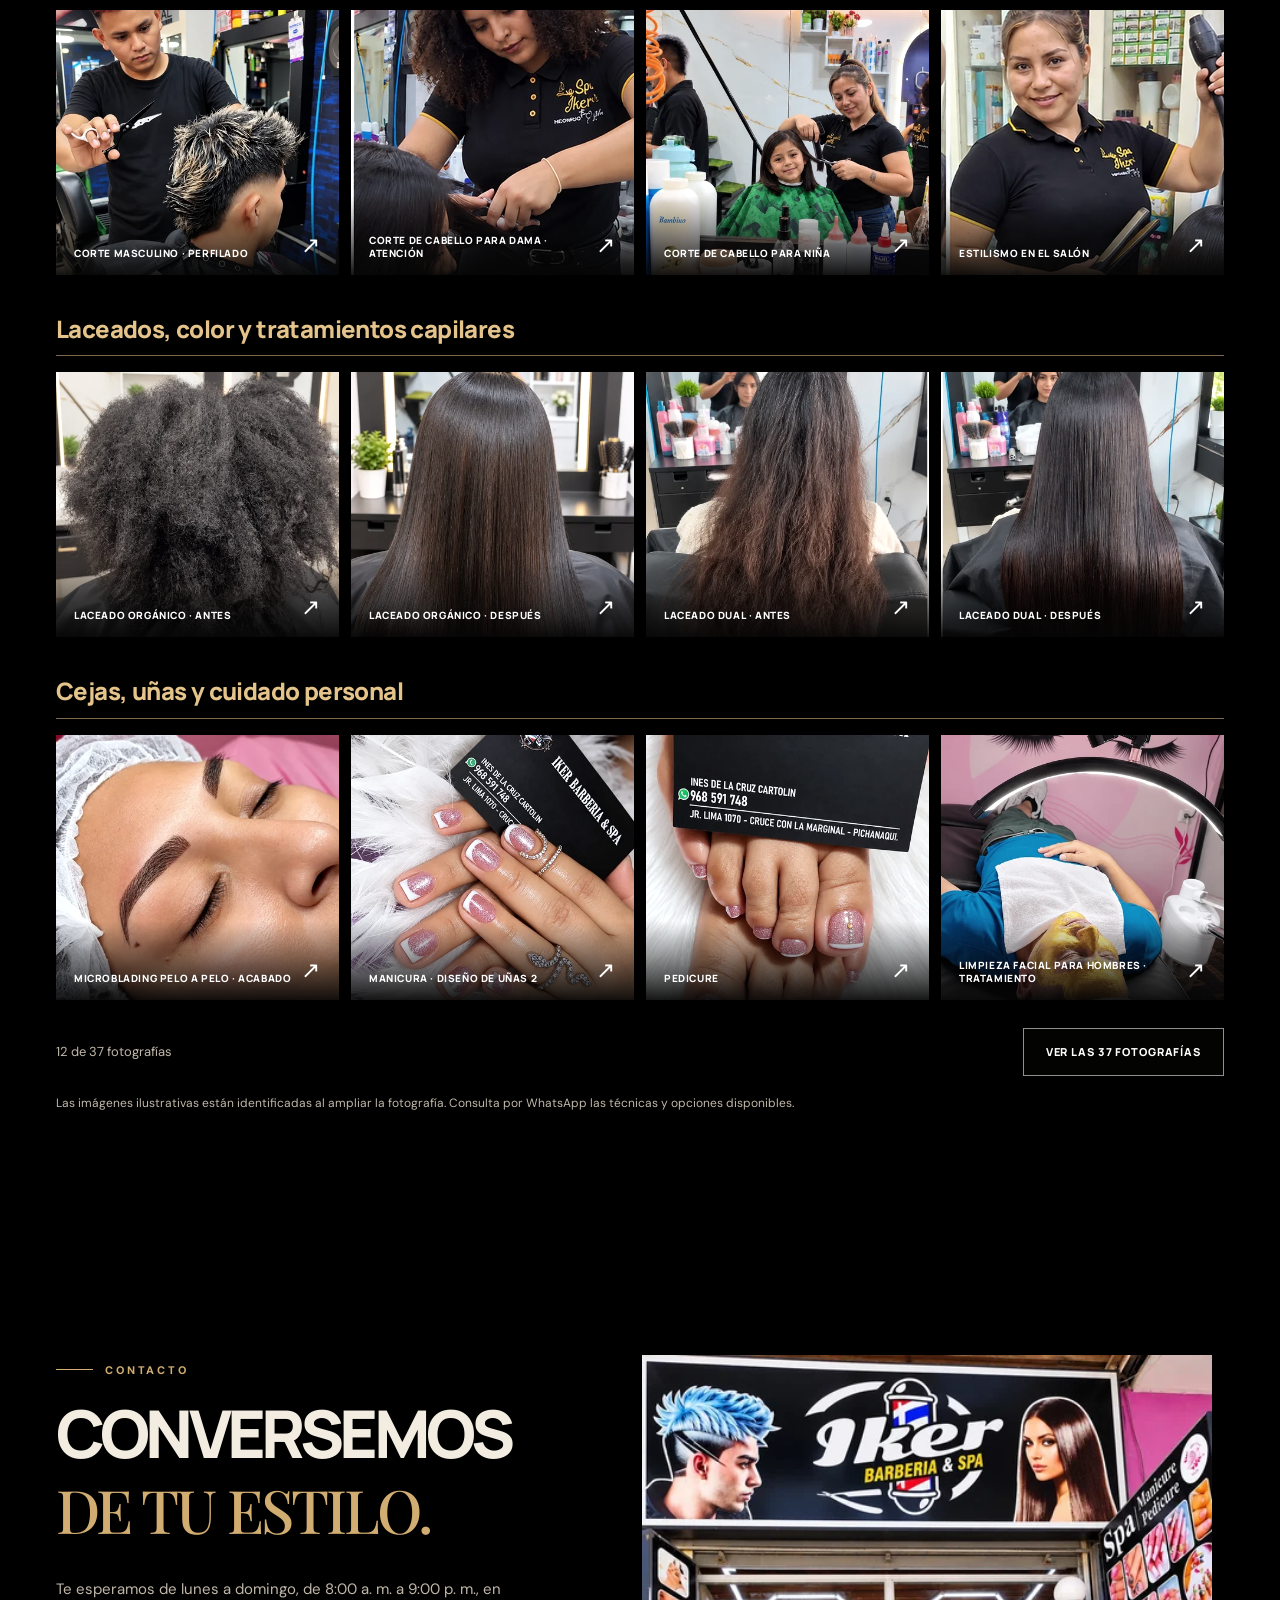
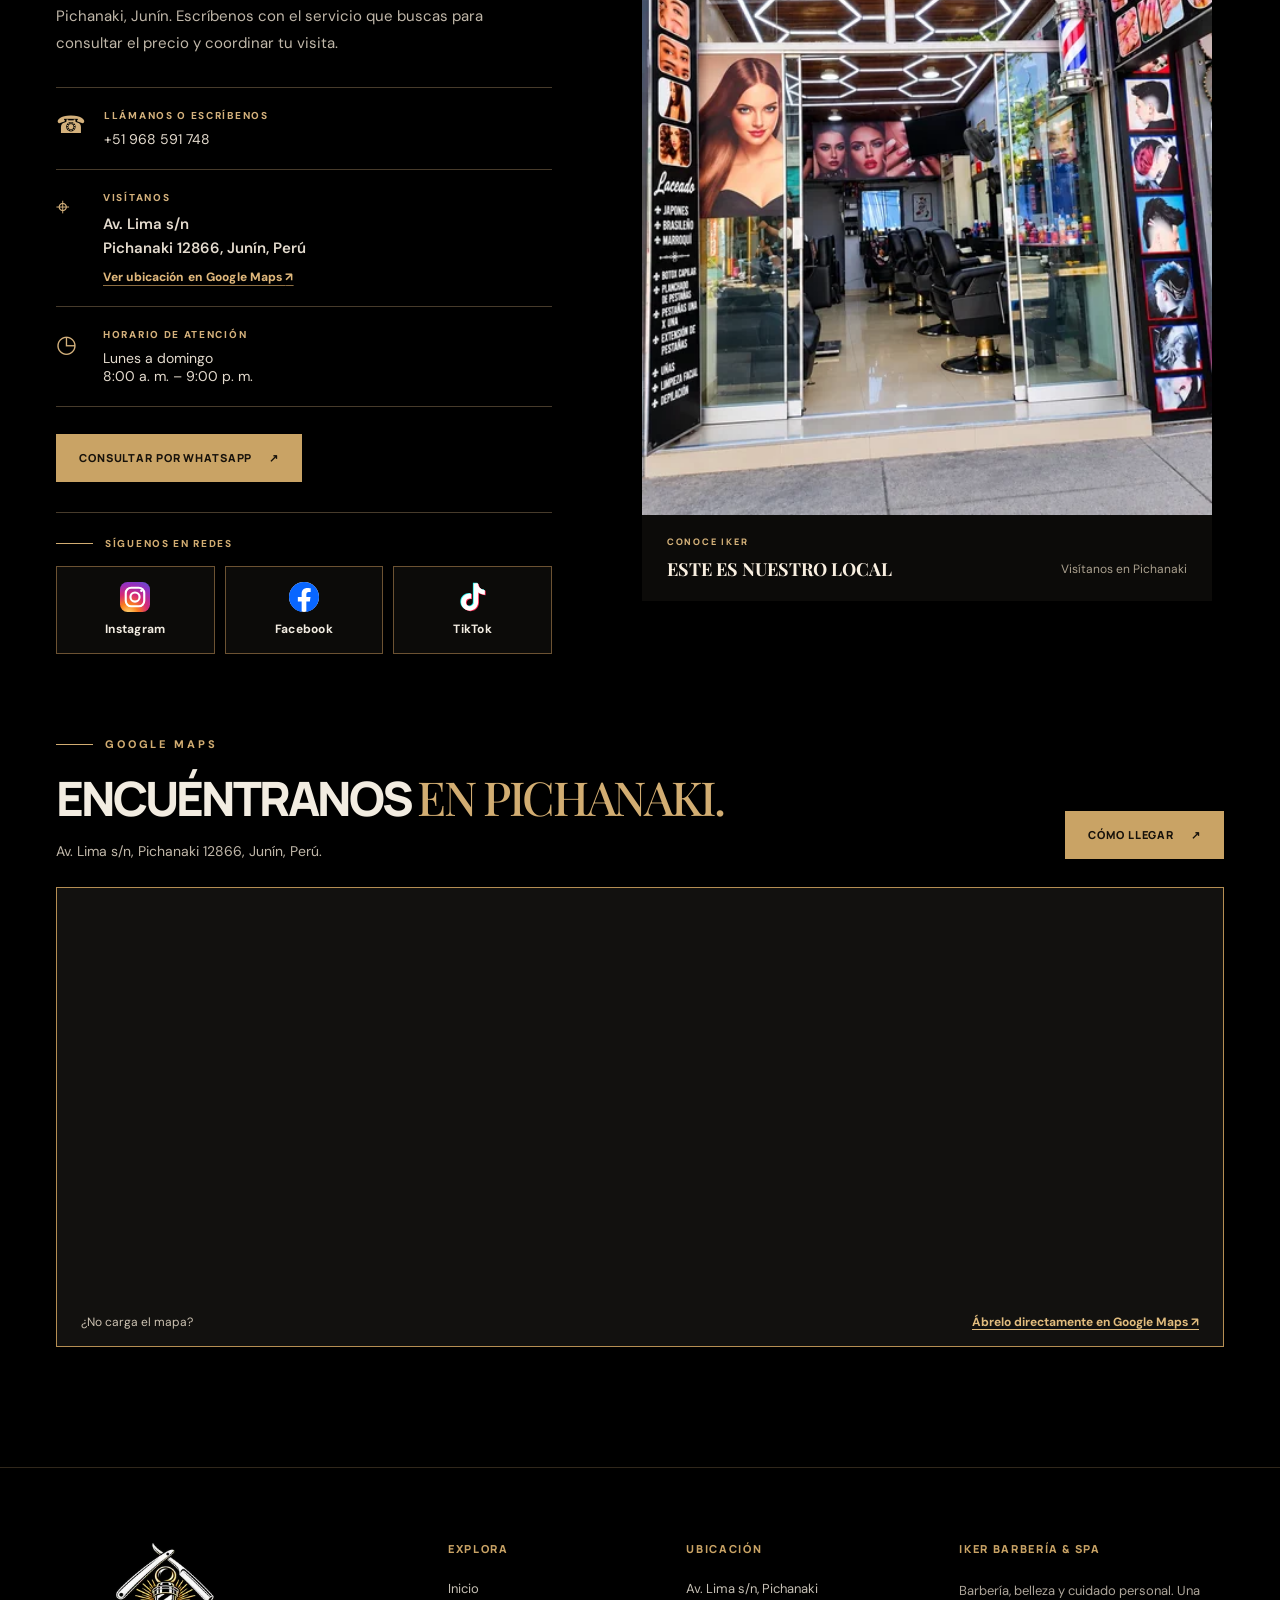
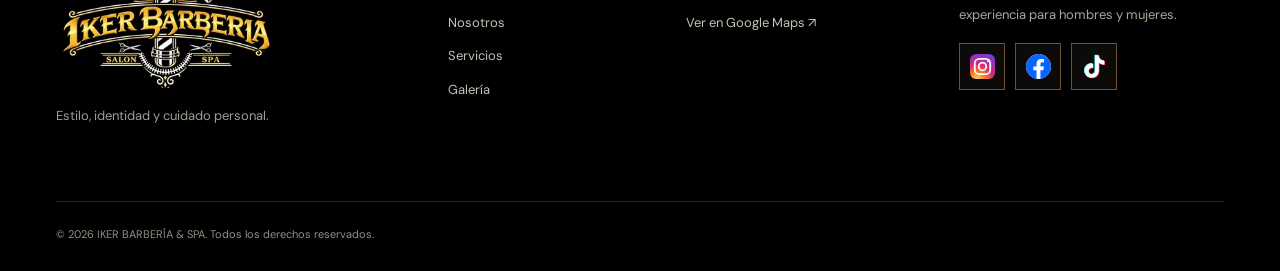
==== commit ce3b1b8b: "Update index.html" ====
--- a/index.html
+++ b/index.html
@@ -294,9 +294,9 @@
               </div>
               <div class="service-card-bottom">
                 <div>
-                  <h3>Manicura y uñas</h3>
+                  <h3>Manicura y pedicure</h3>
                   <p>Un detalle especial para tus manos.</p>
-                </div><a class="service-symbol" href="https://wa.me/51968591748?text=%C2%A1Hola%2C%20IKER%21%20Quisiera%20consultar%20el%20precio%20y%20la%20disponibilidad%20de%20manicura%20y%20u%C3%B1as." target="_blank" rel="noopener noreferrer" aria-label="Consultar manicura y uñas por WhatsApp" title="Consultar por WhatsApp">↗</a>
+                </div><a class="service-symbol" href="https://wa.me/51968591748?text=%C2%A1Hola%2C%20IKER%21%20Quisiera%20consultar%20el%20precio%20y%20la%20disponibilidad%20de%20manicura%20y%20u%C3%B1as." target="_blank" rel="noopener noreferrer" aria-label="Consultar manicura y pedicure por WhatsApp" title="Consultar por WhatsApp">↗</a>
               </div>
             </article>
             <article class="service-card reveal service-card-facial" data-service-category="hombres">
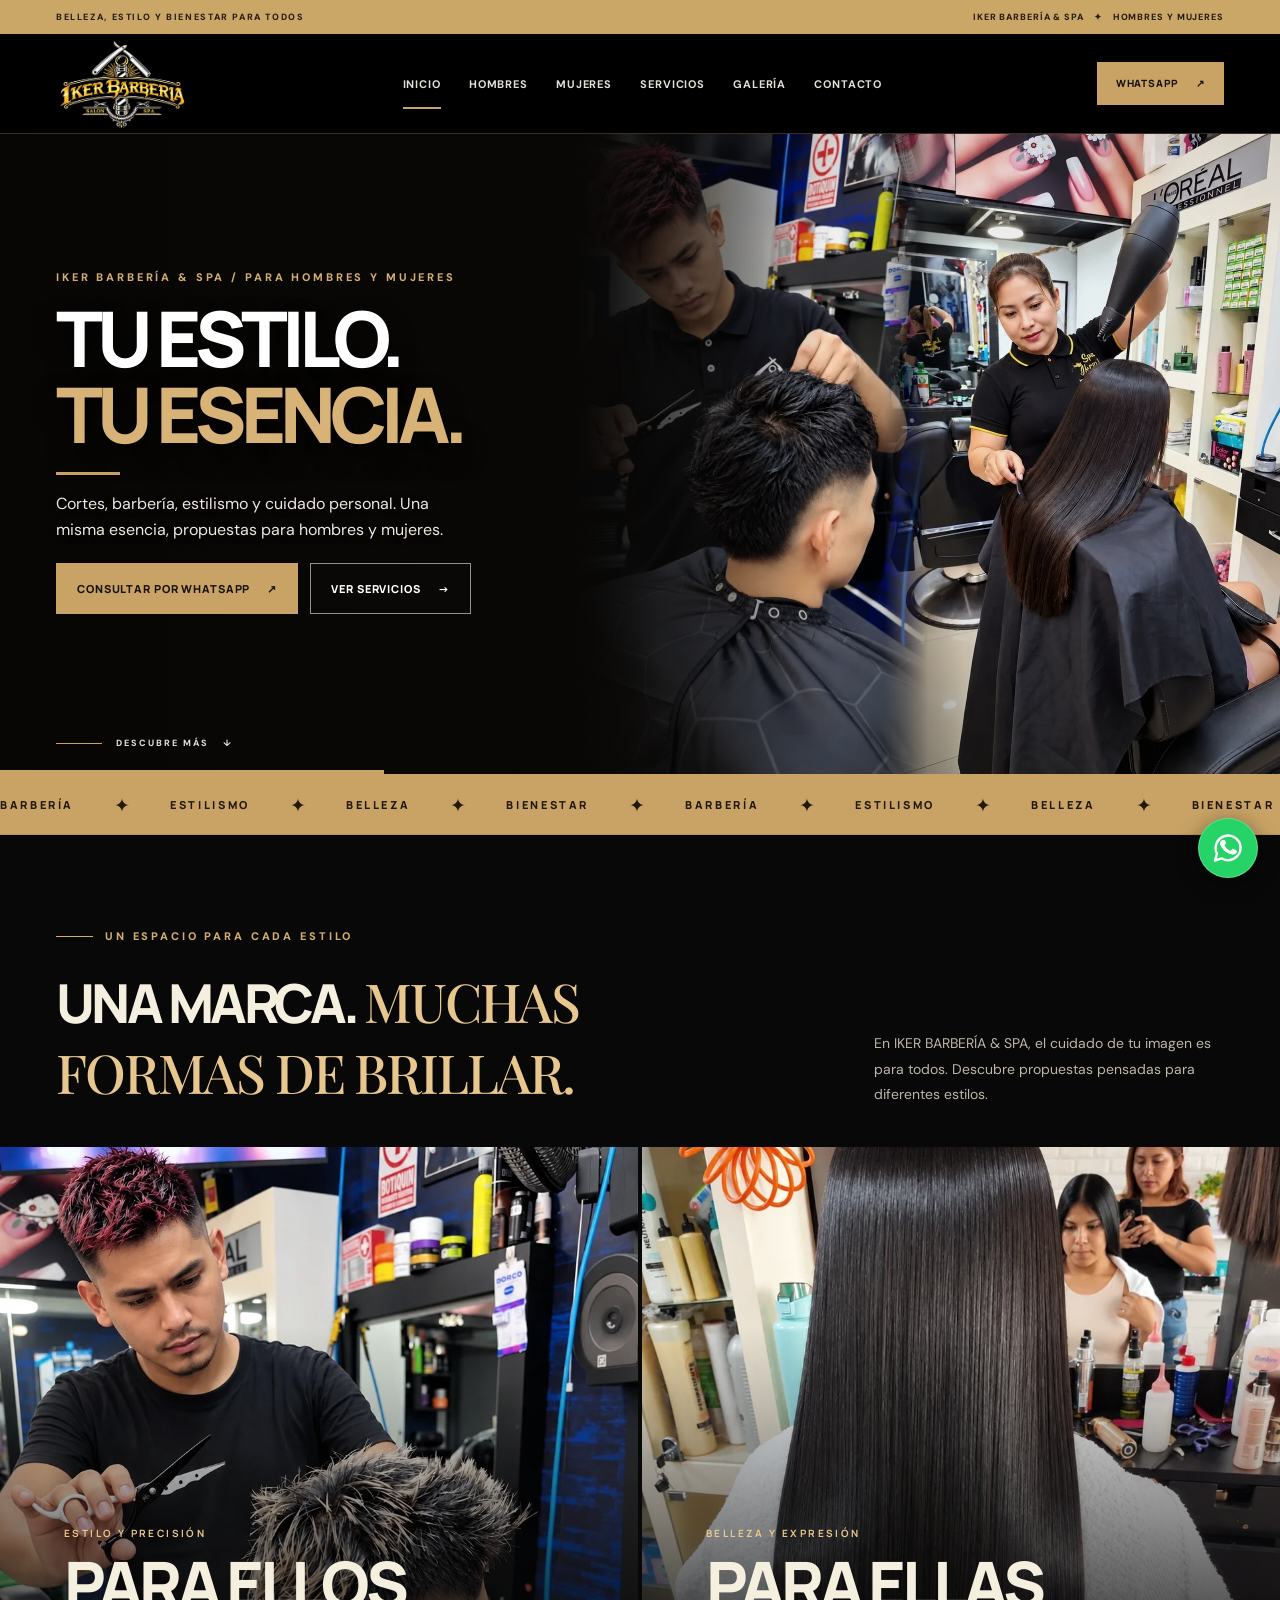
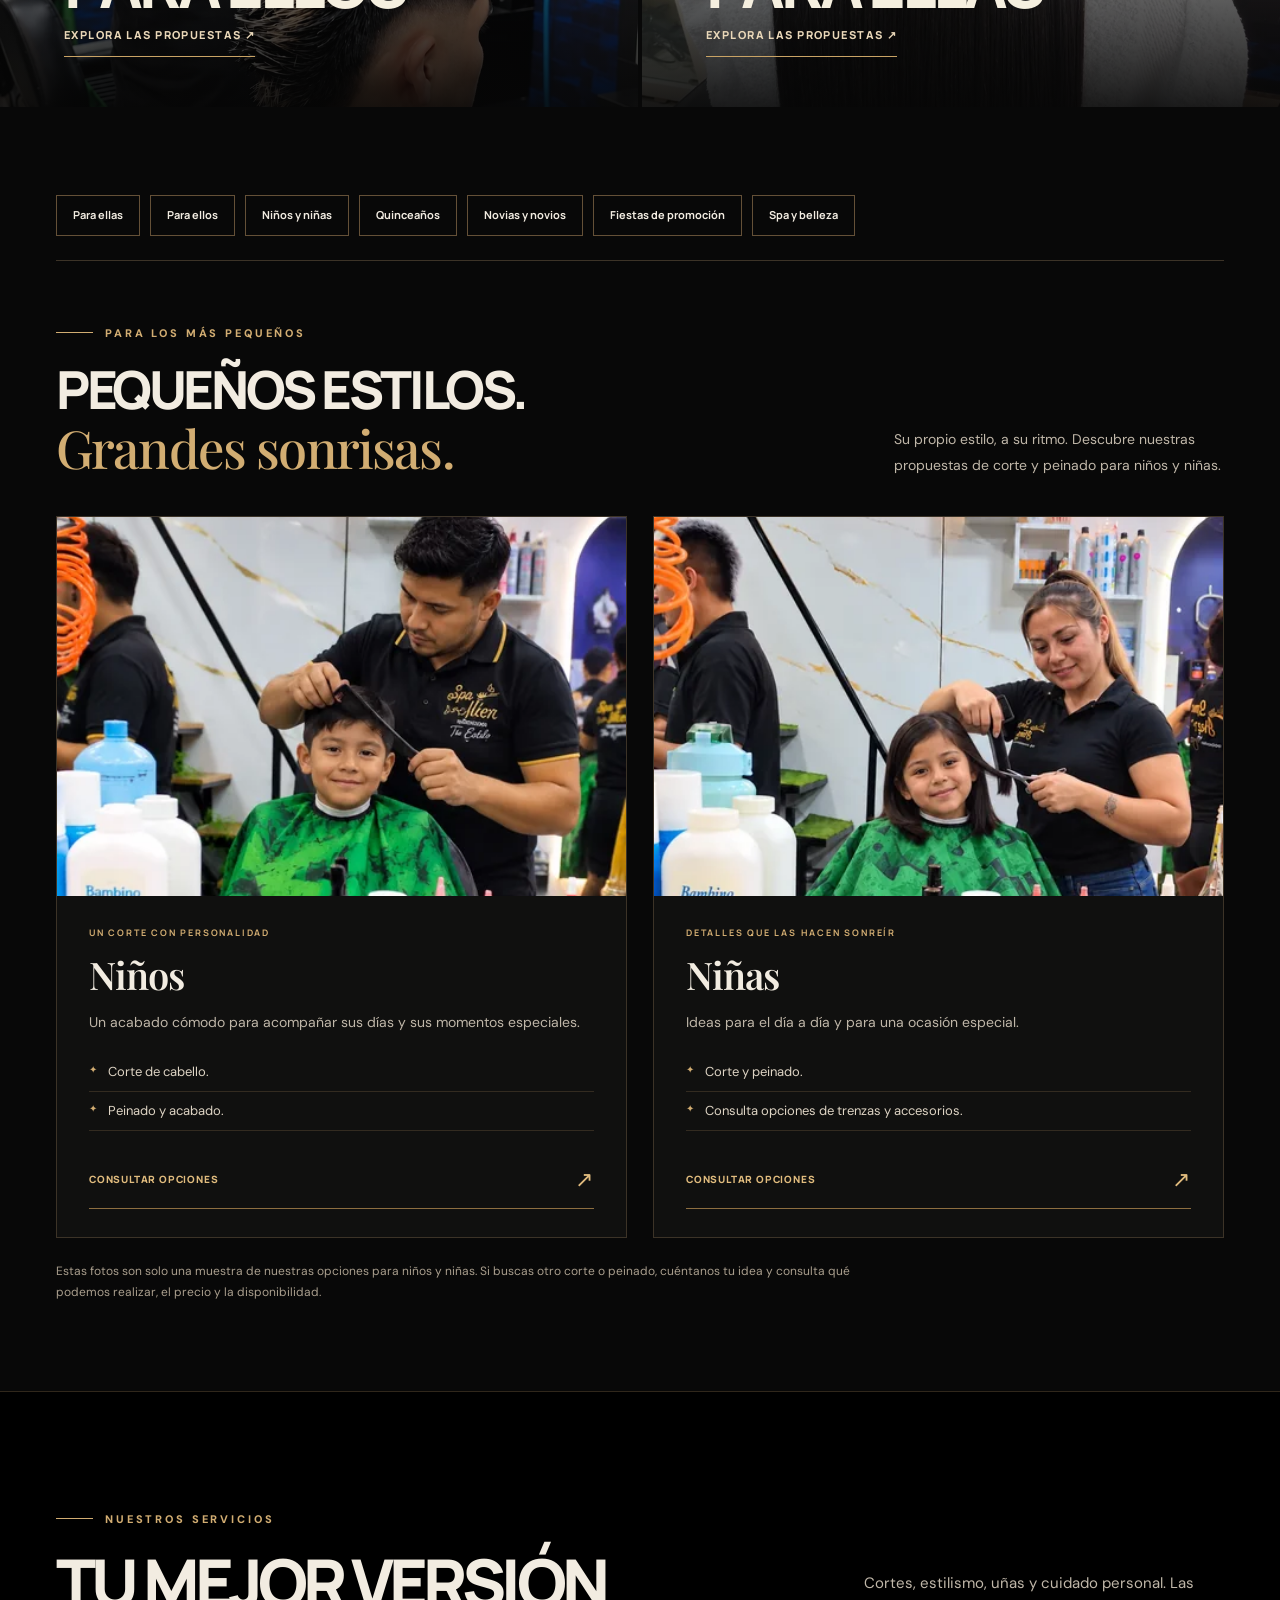
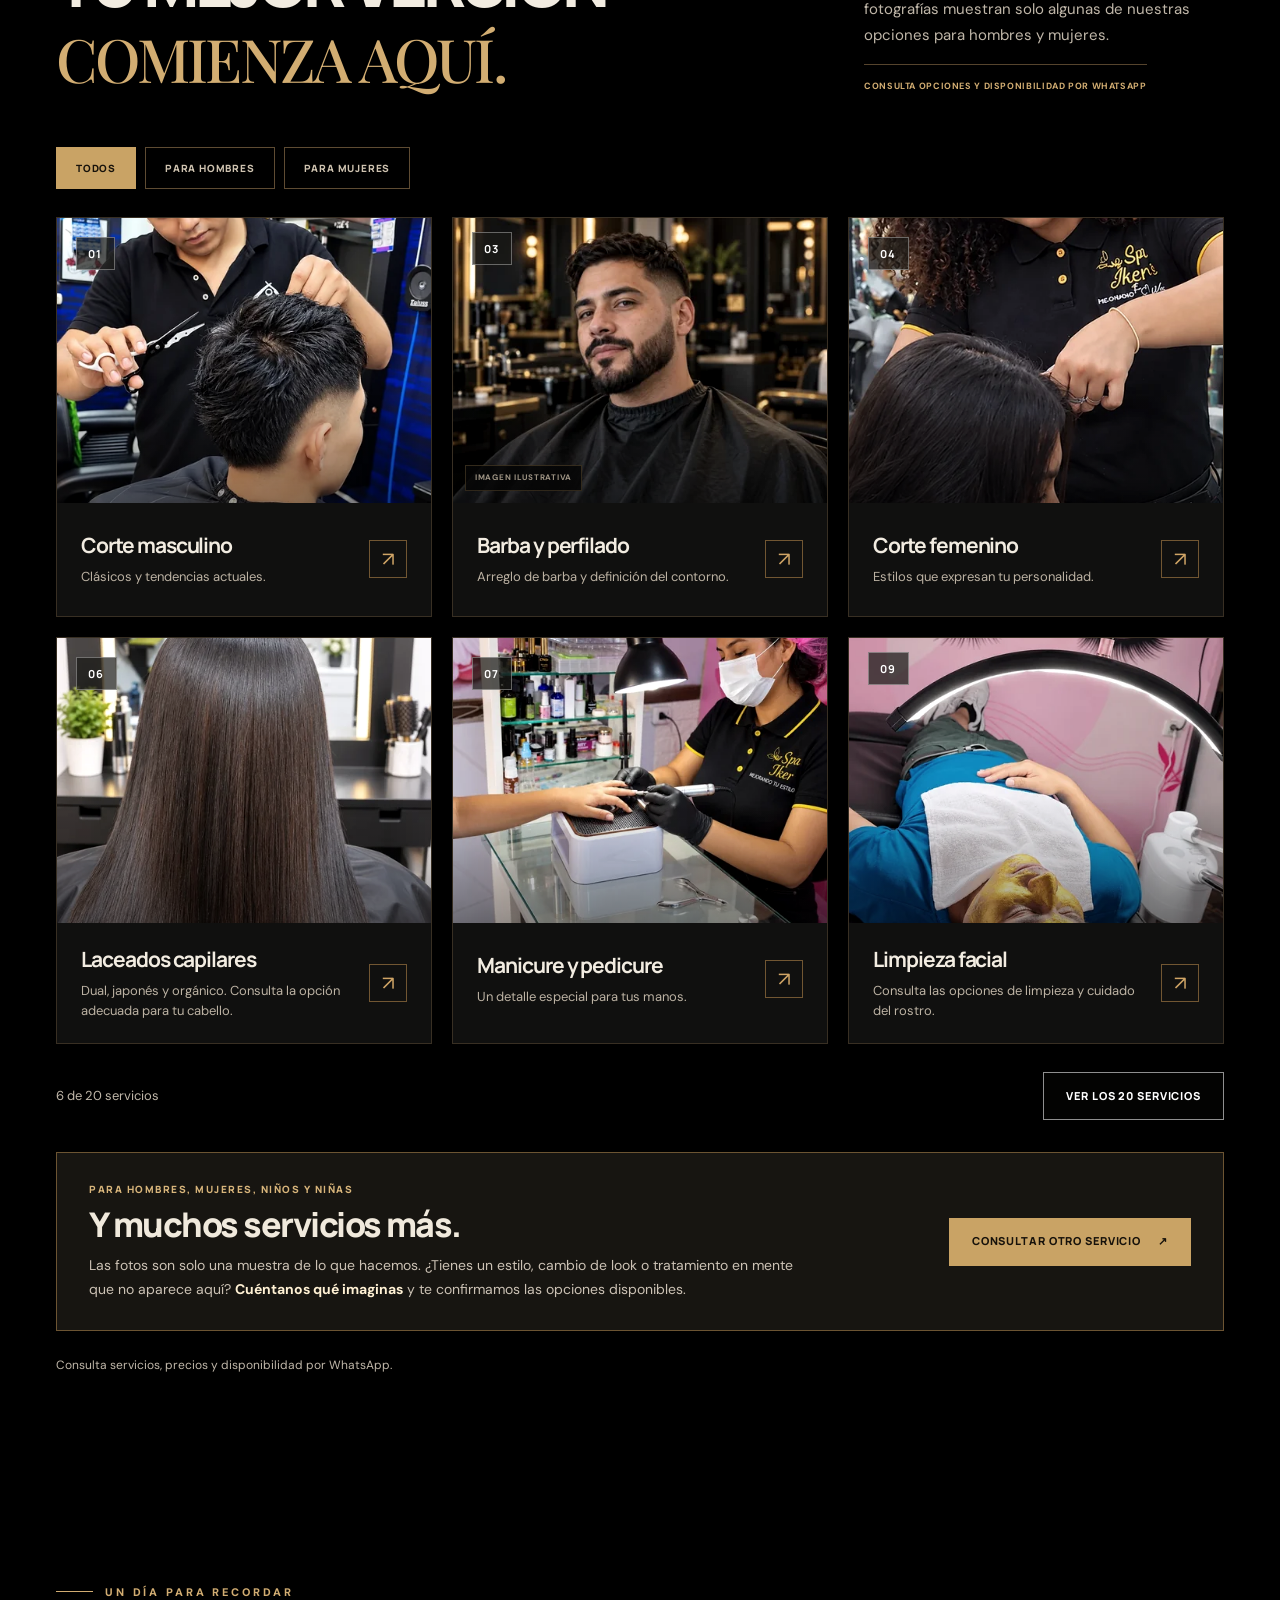
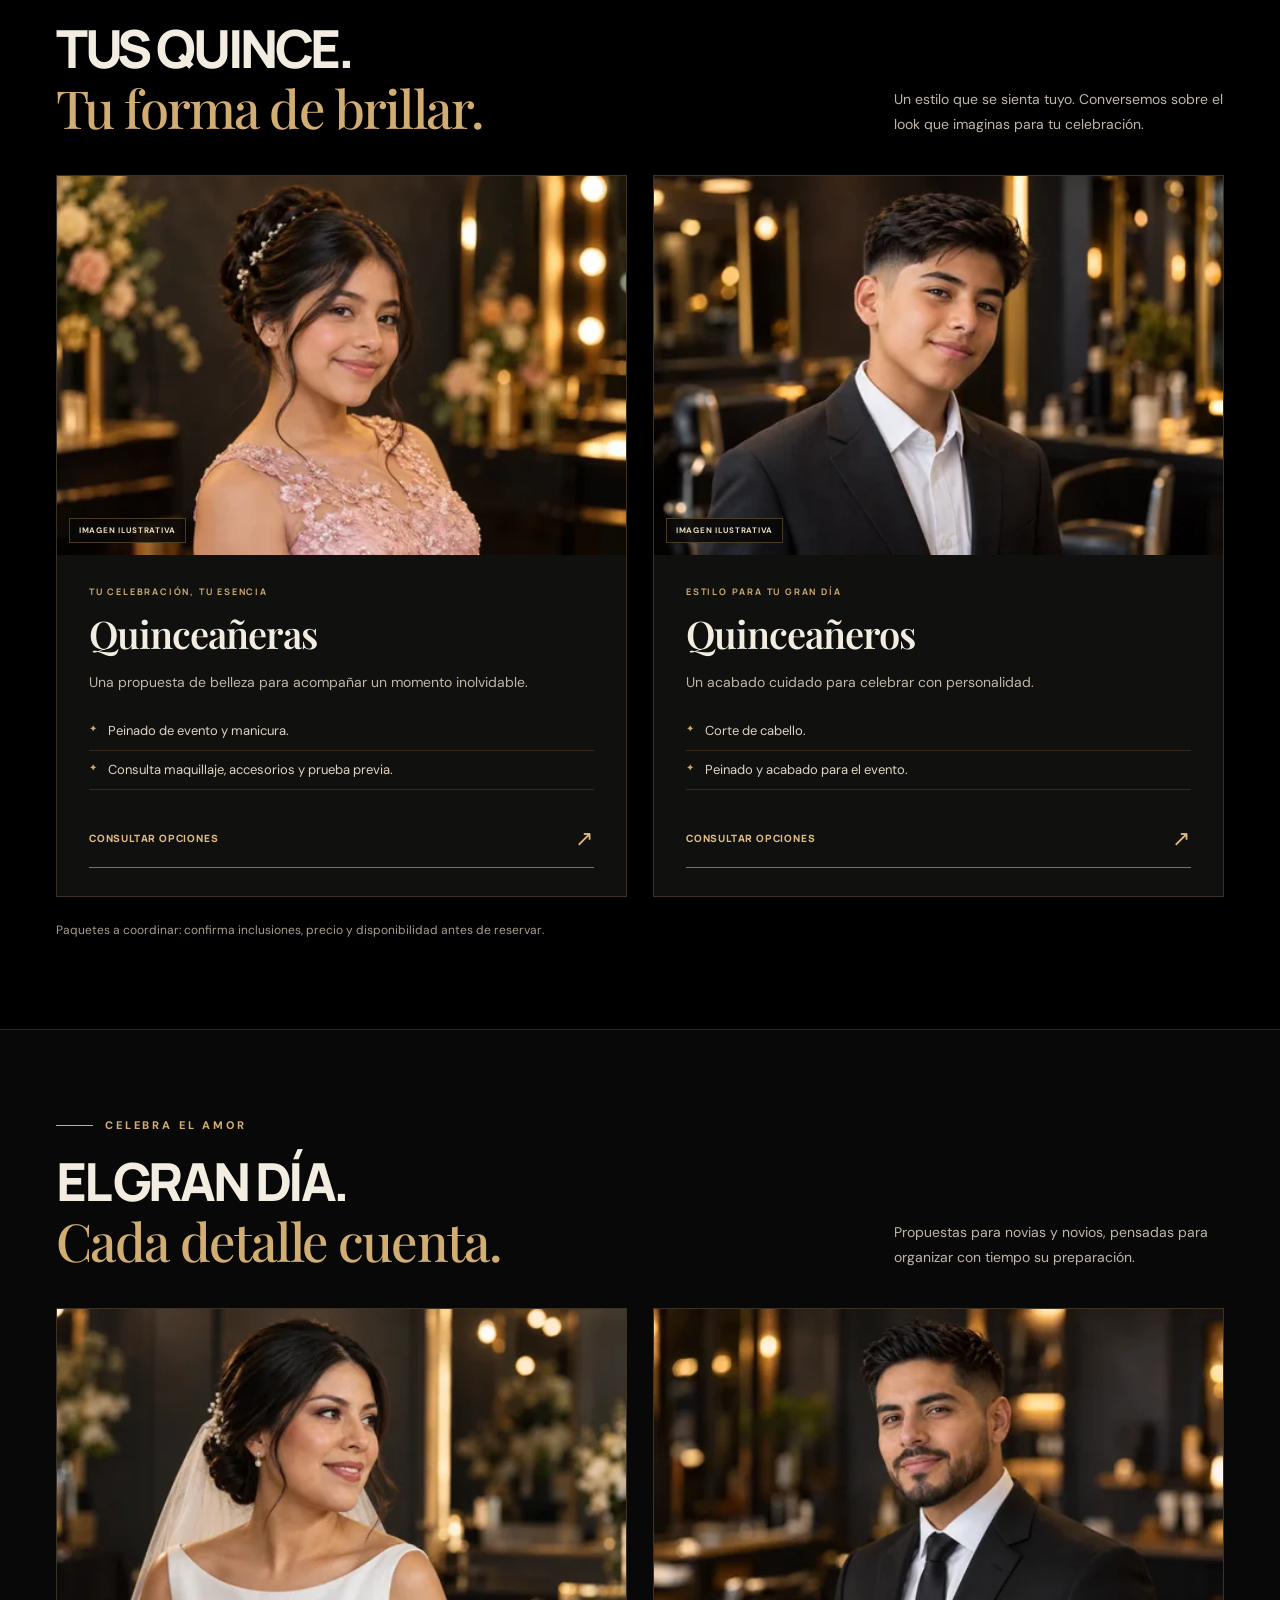
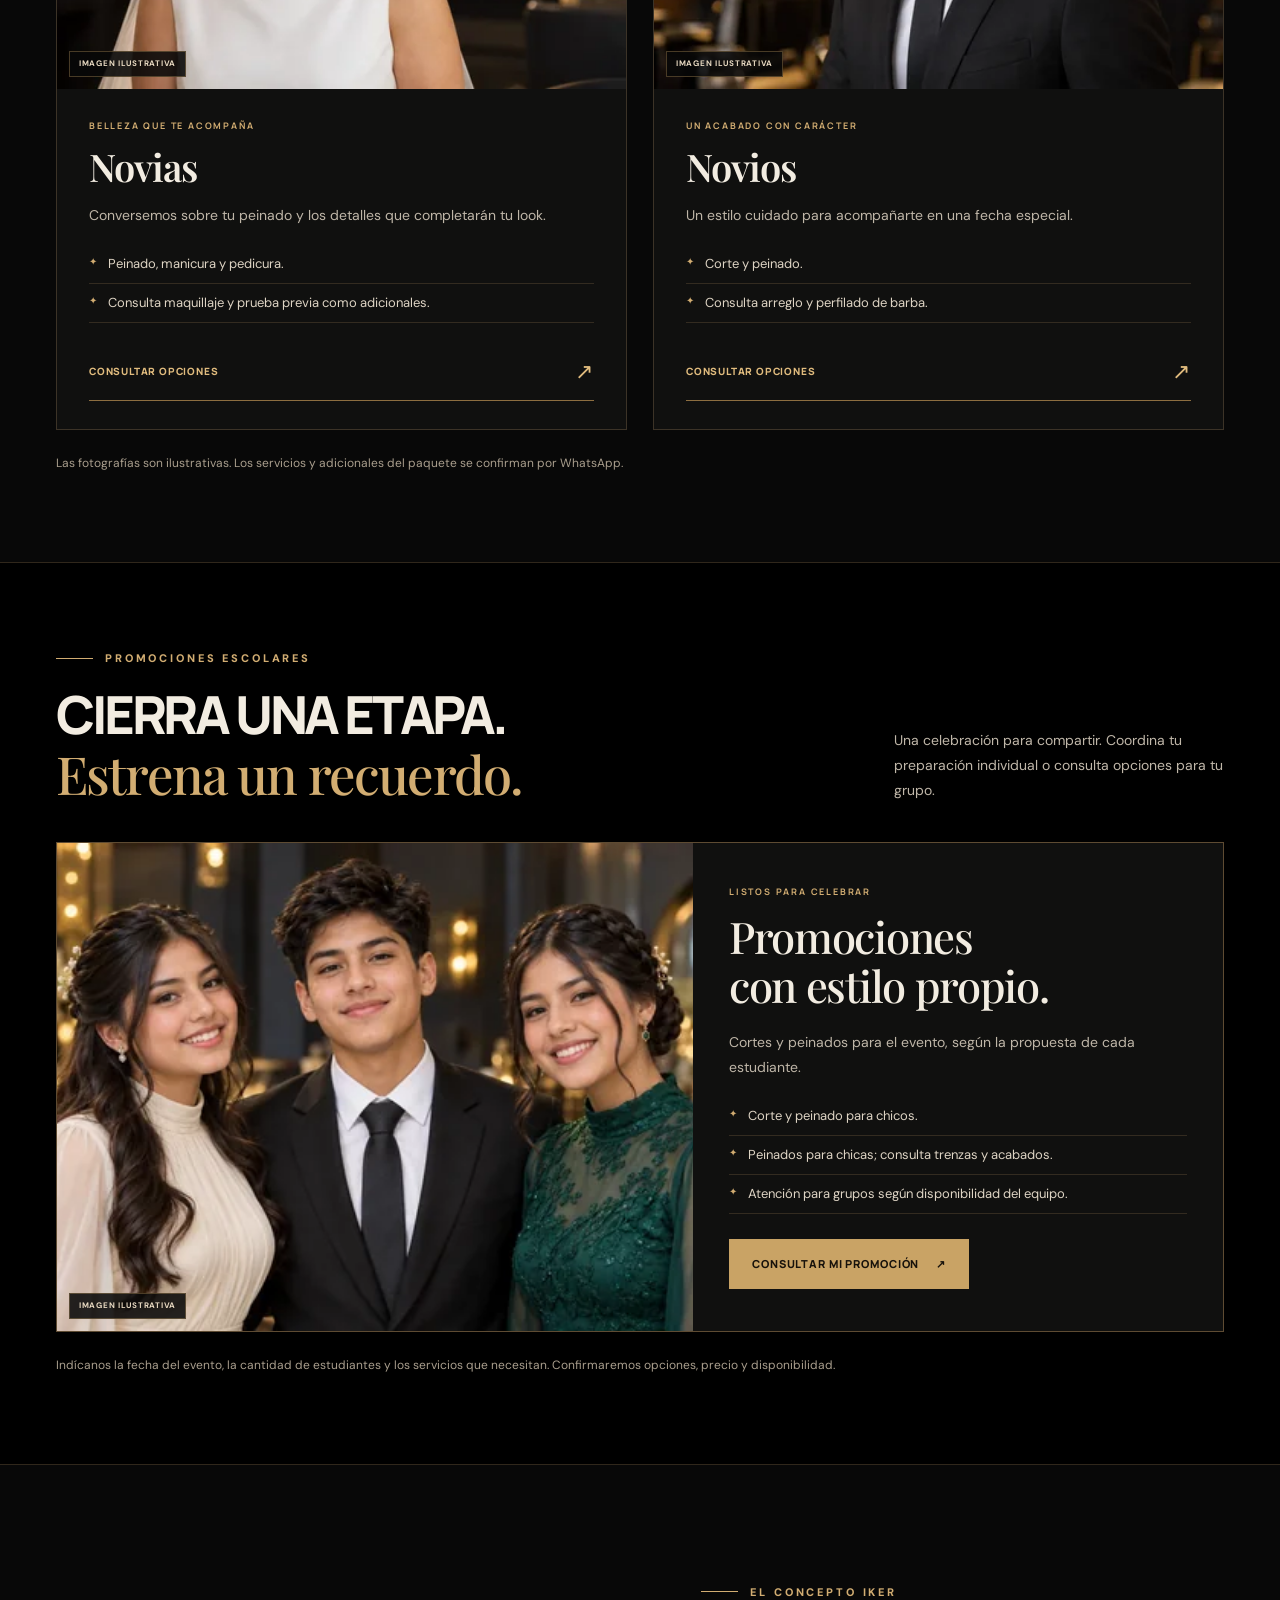
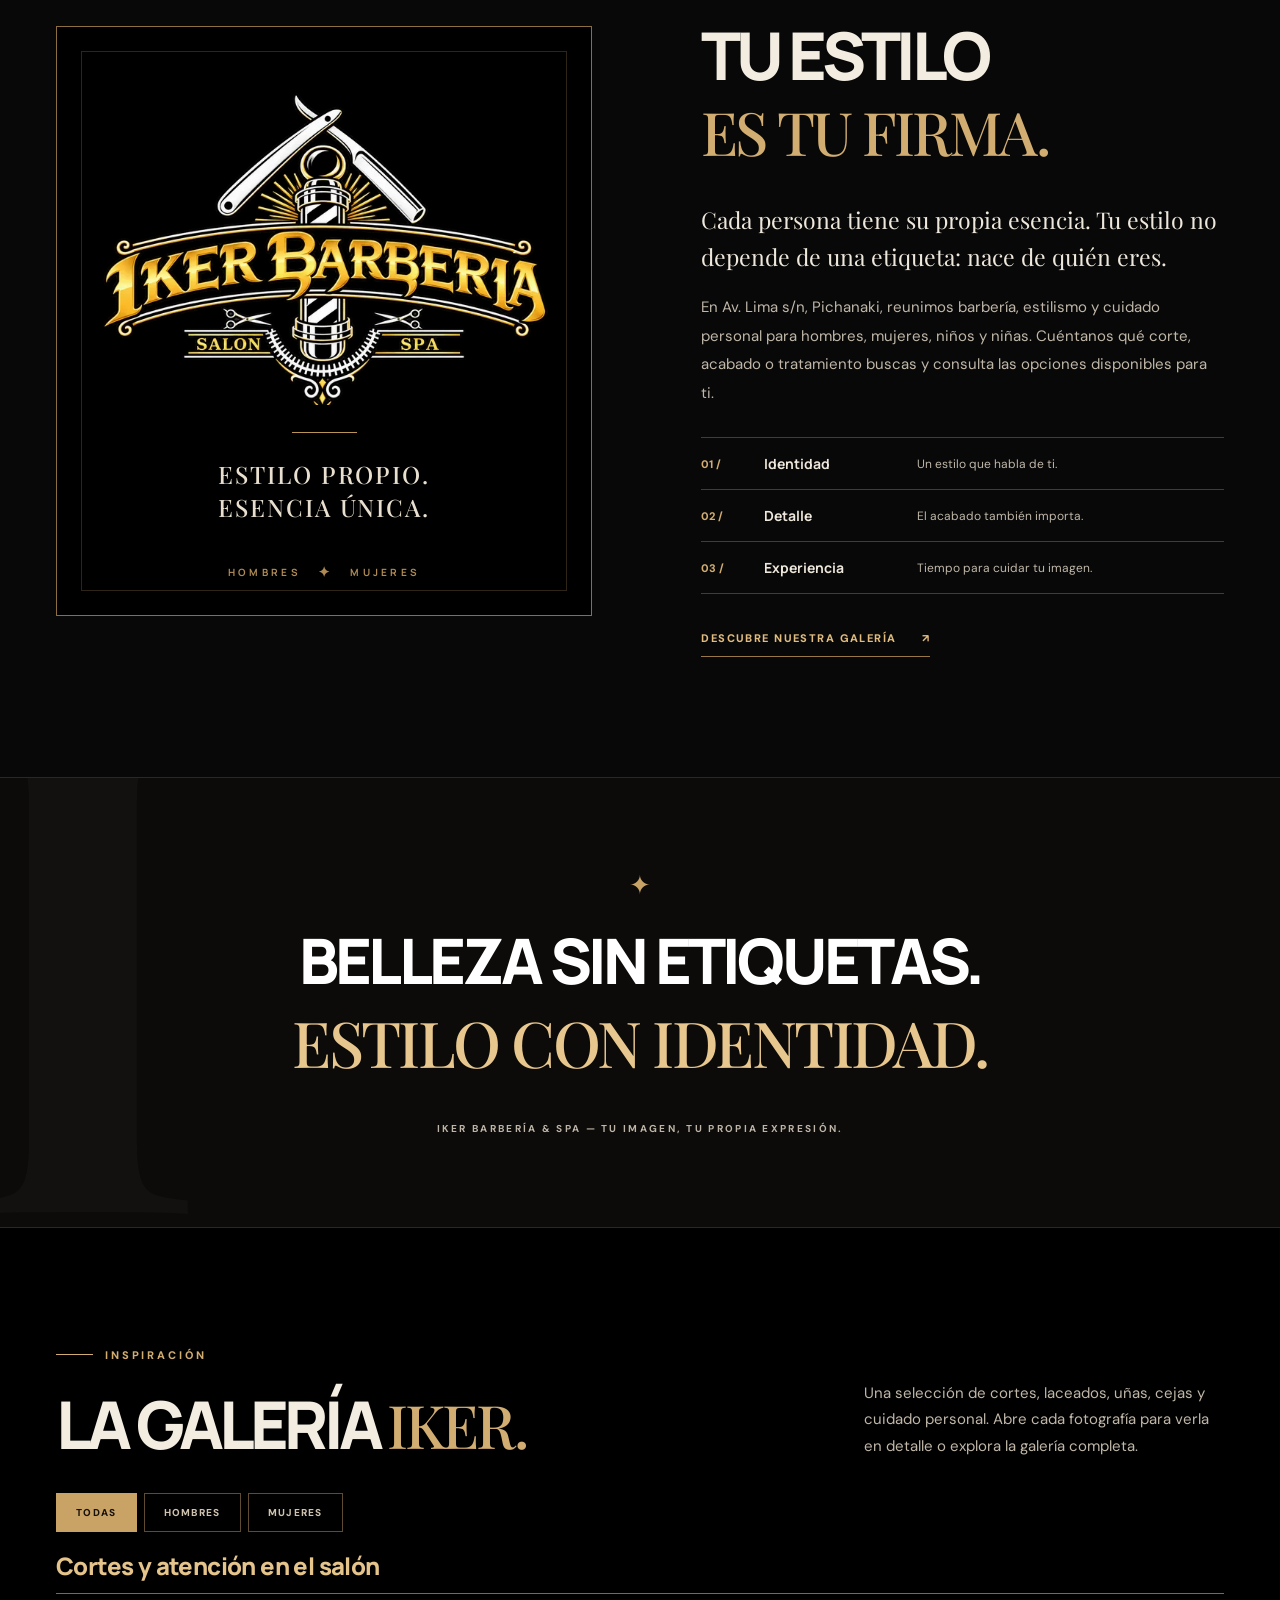
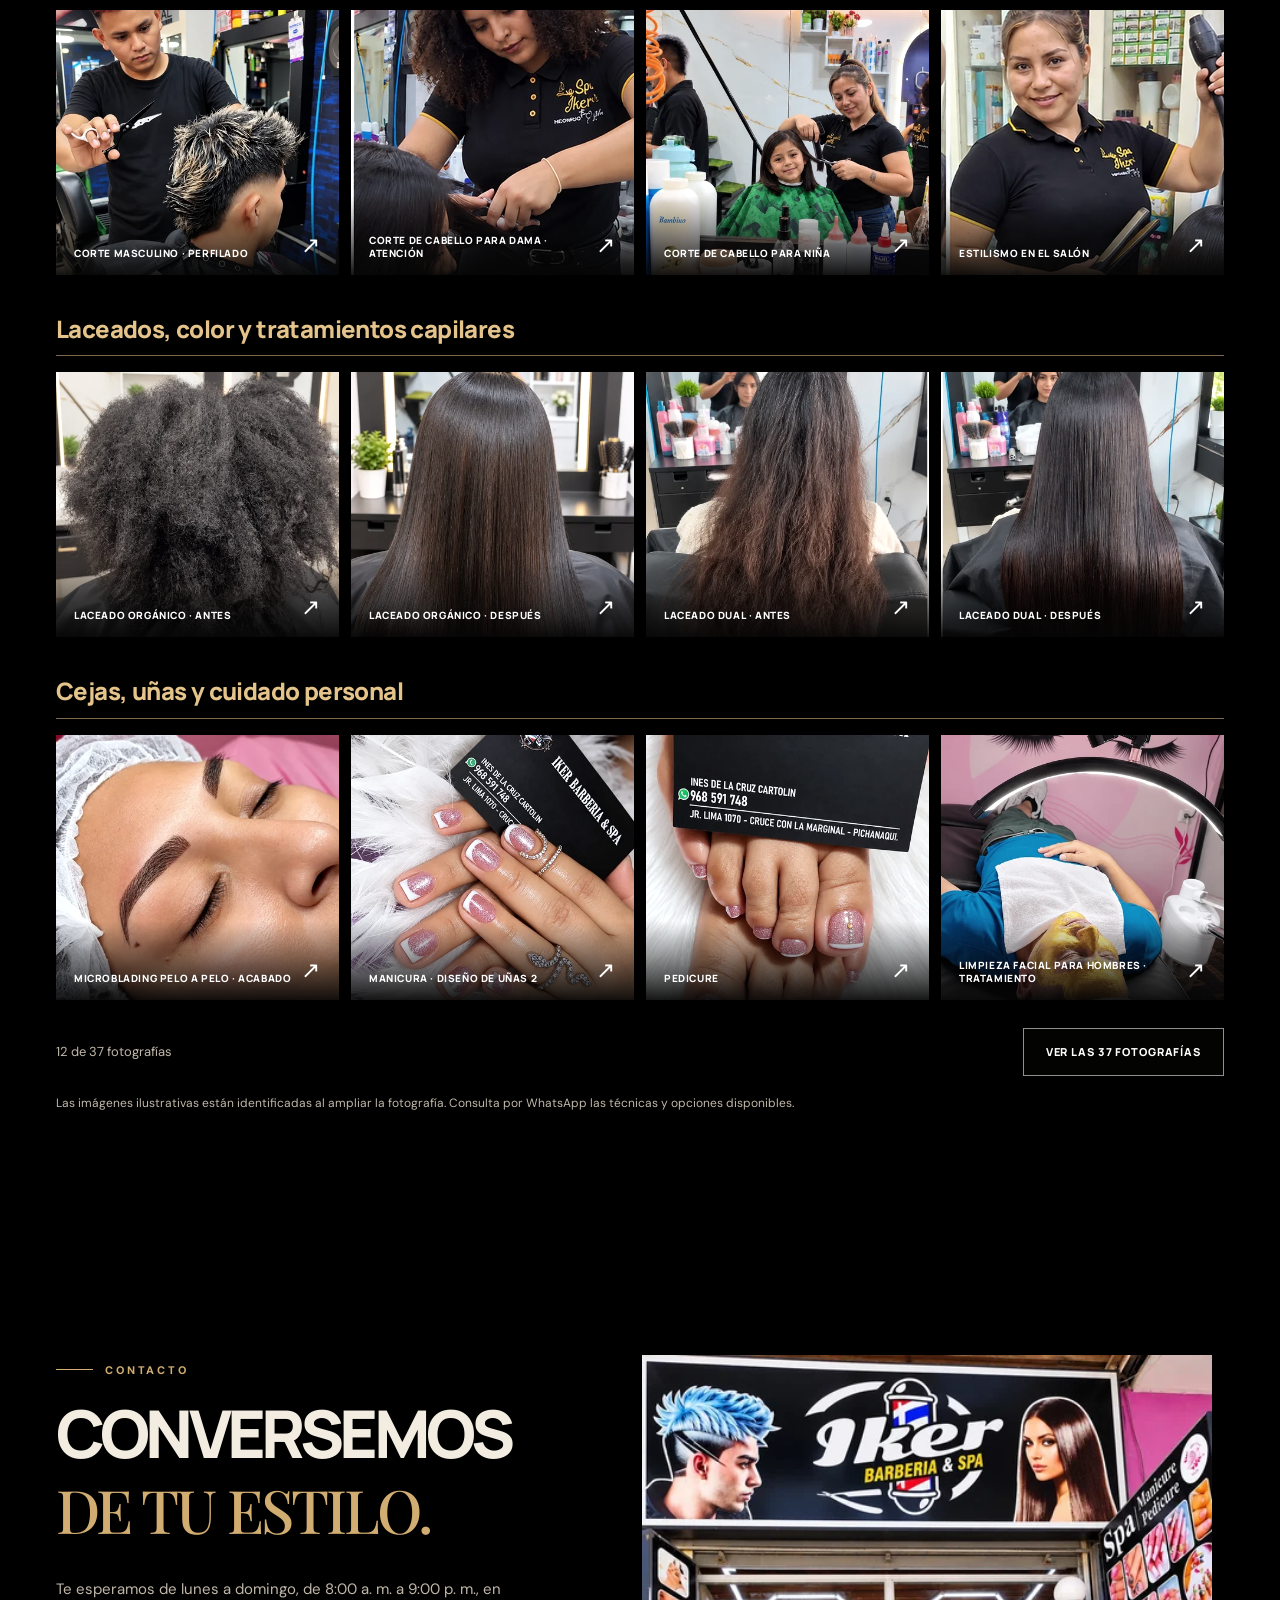
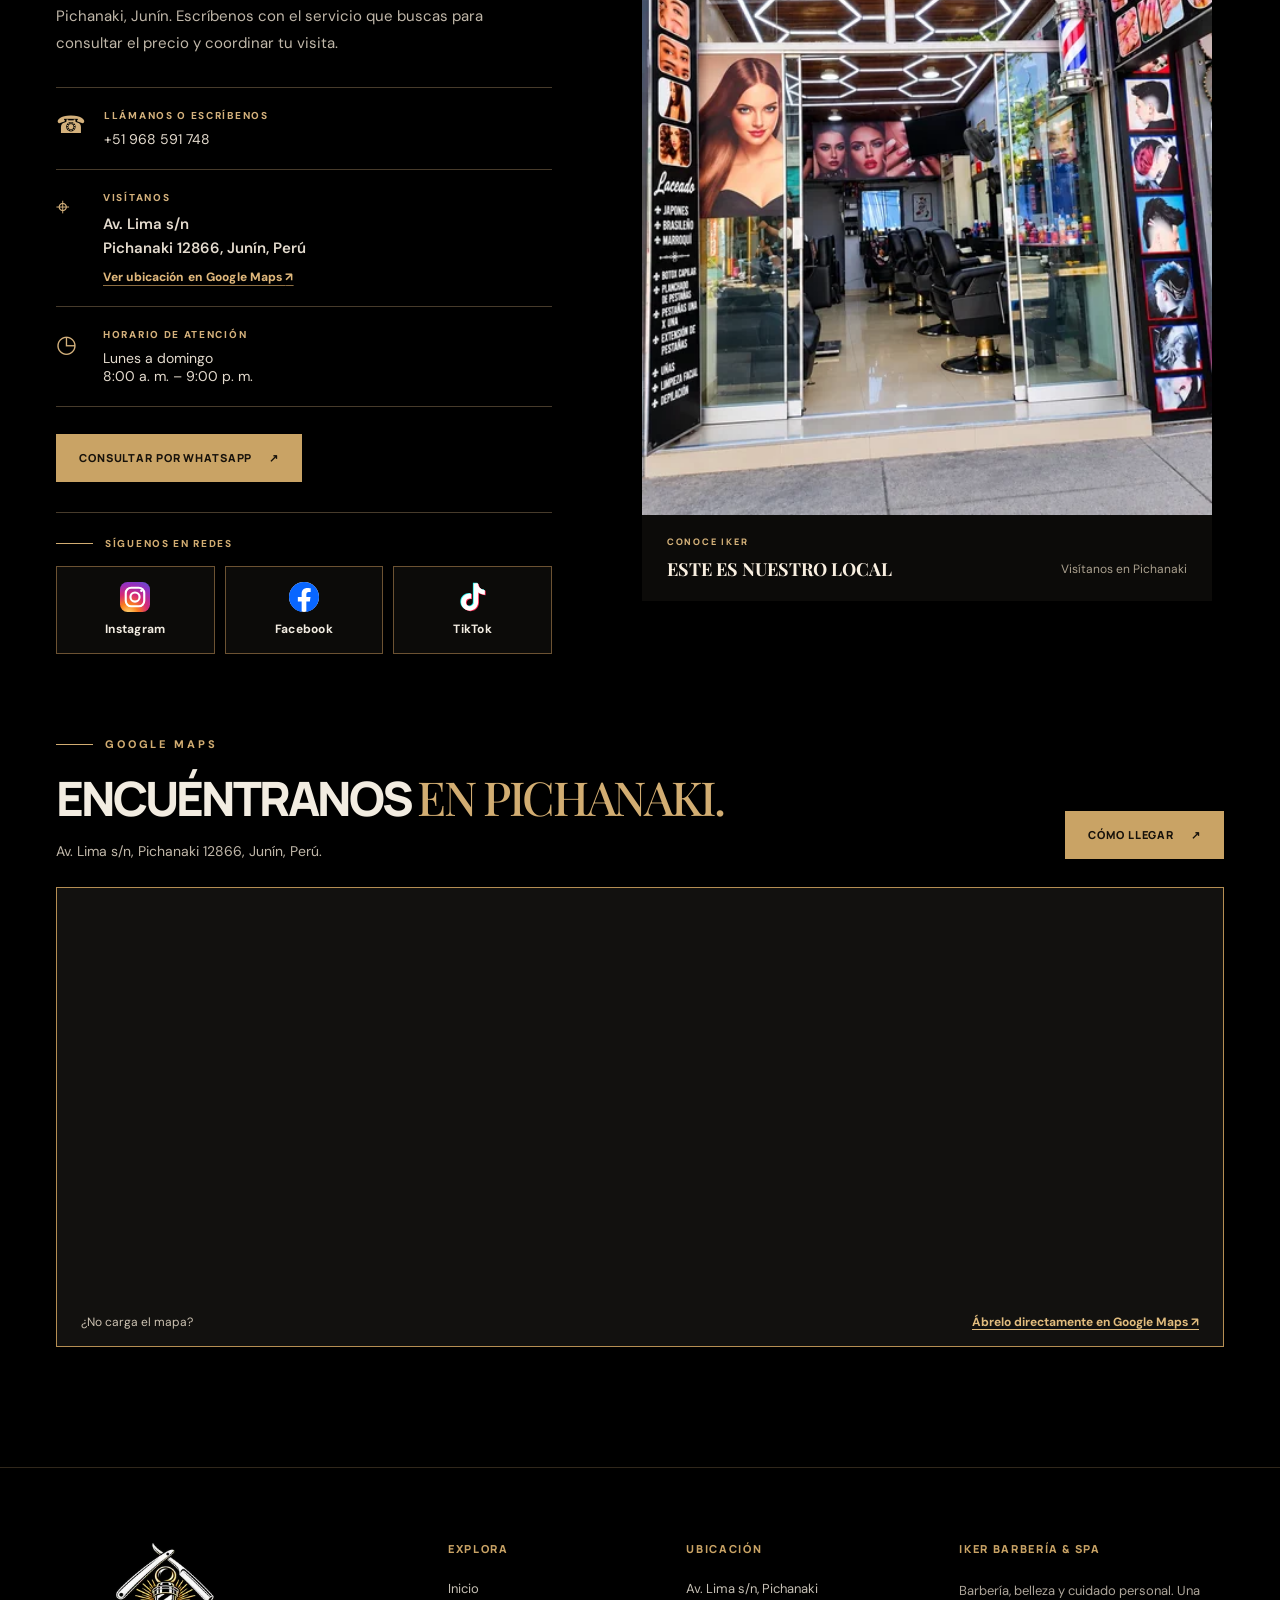
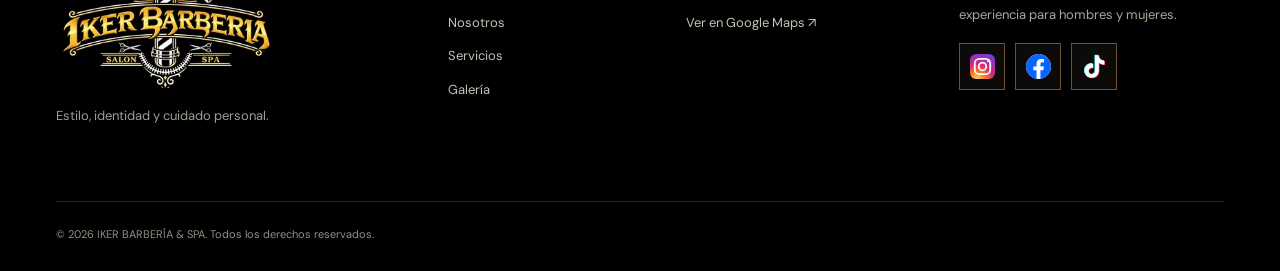
==== commit 5b2e544f: "Update index.html" ====
--- a/index.html
+++ b/index.html
@@ -294,9 +294,9 @@
               </div>
               <div class="service-card-bottom">
                 <div>
-                  <h3>Manicura y pedicure</h3>
+                  <h3>Manicure y pedicure</h3>
                   <p>Un detalle especial para tus manos.</p>
-                </div><a class="service-symbol" href="https://wa.me/51968591748?text=%C2%A1Hola%2C%20IKER%21%20Quisiera%20consultar%20el%20precio%20y%20la%20disponibilidad%20de%20manicura%20y%20u%C3%B1as." target="_blank" rel="noopener noreferrer" aria-label="Consultar manicura y pedicure por WhatsApp" title="Consultar por WhatsApp">↗</a>
+                </div><a class="service-symbol" href="https://wa.me/51968591748?text=%C2%A1Hola%2C%20IKER%21%20Quisiera%20consultar%20el%20precio%20y%20la%20disponibilidad%20de%20manicura%20y%20u%C3%B1as." target="_blank" rel="noopener noreferrer" aria-label="Consultar manicure y pedicure por WhatsApp" title="Consultar por WhatsApp">↗</a>
               </div>
             </article>
             <article class="service-card reveal service-card-facial" data-service-category="hombres">
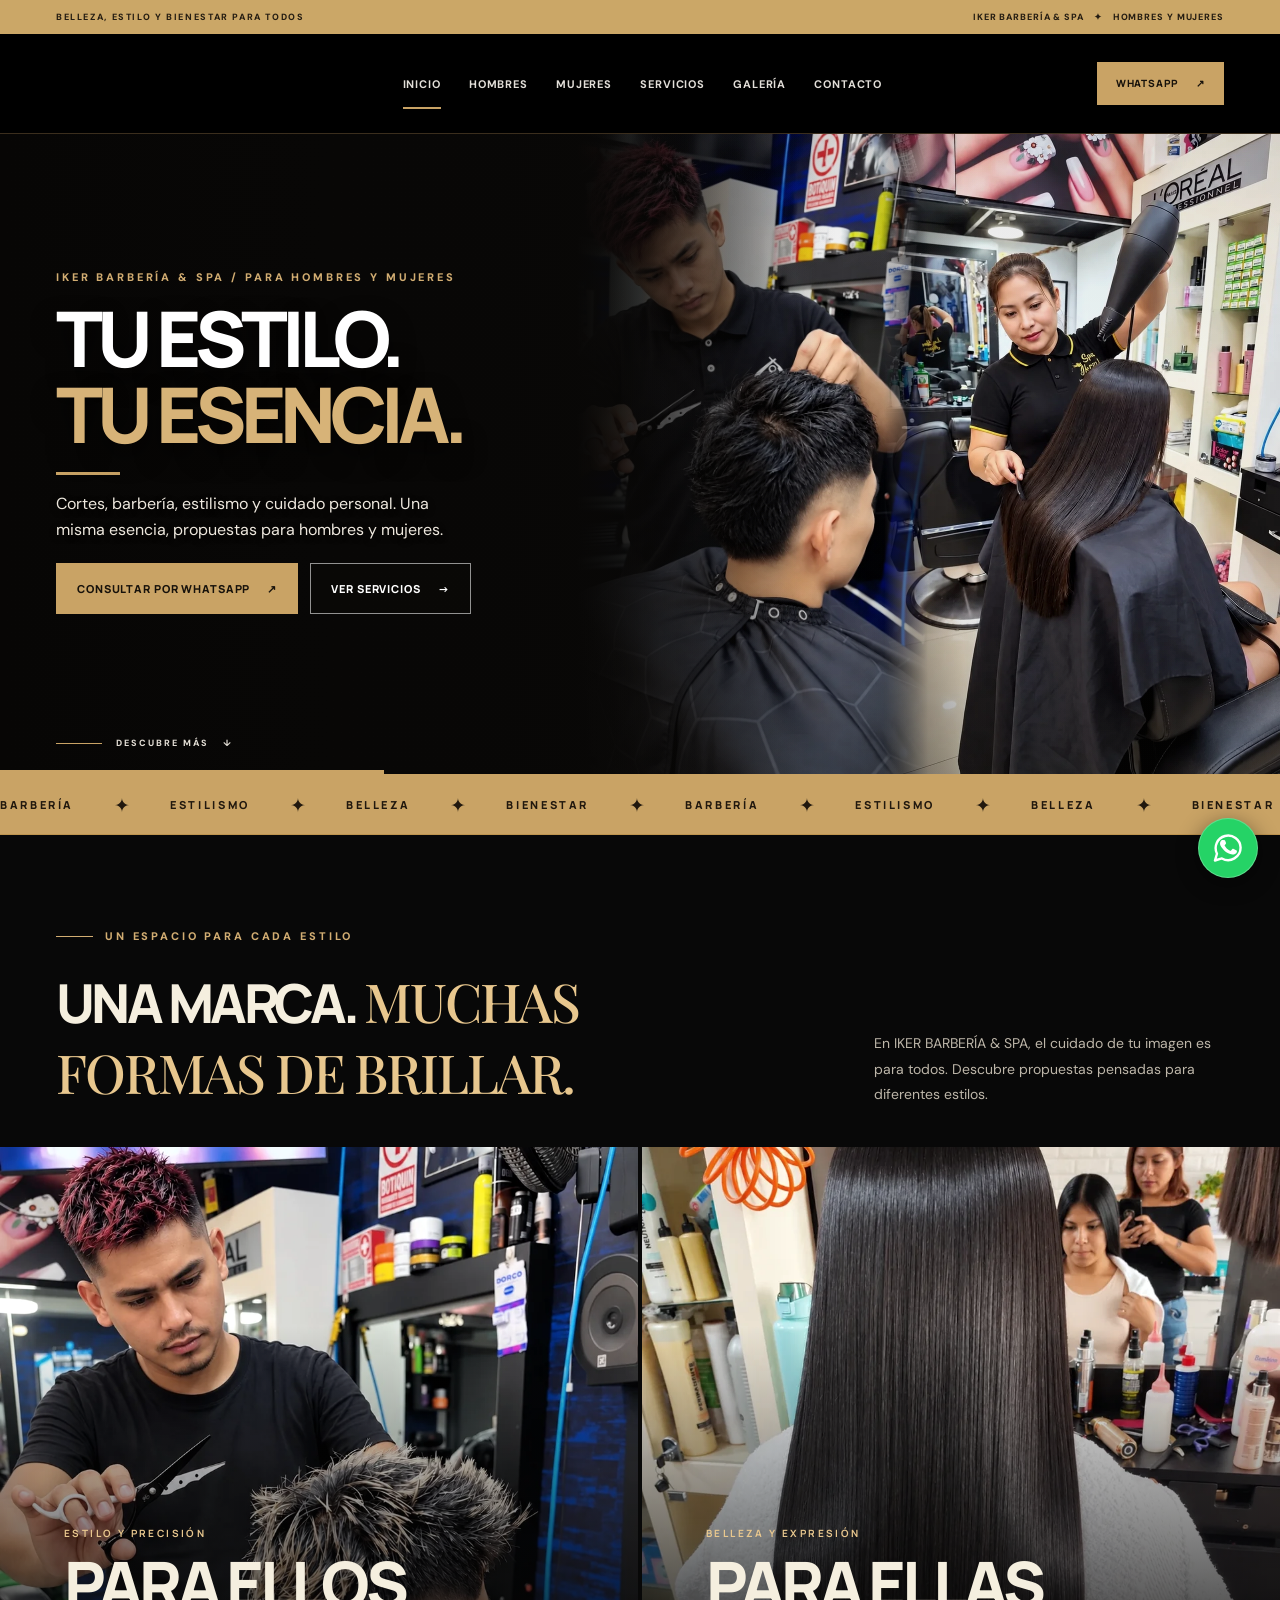
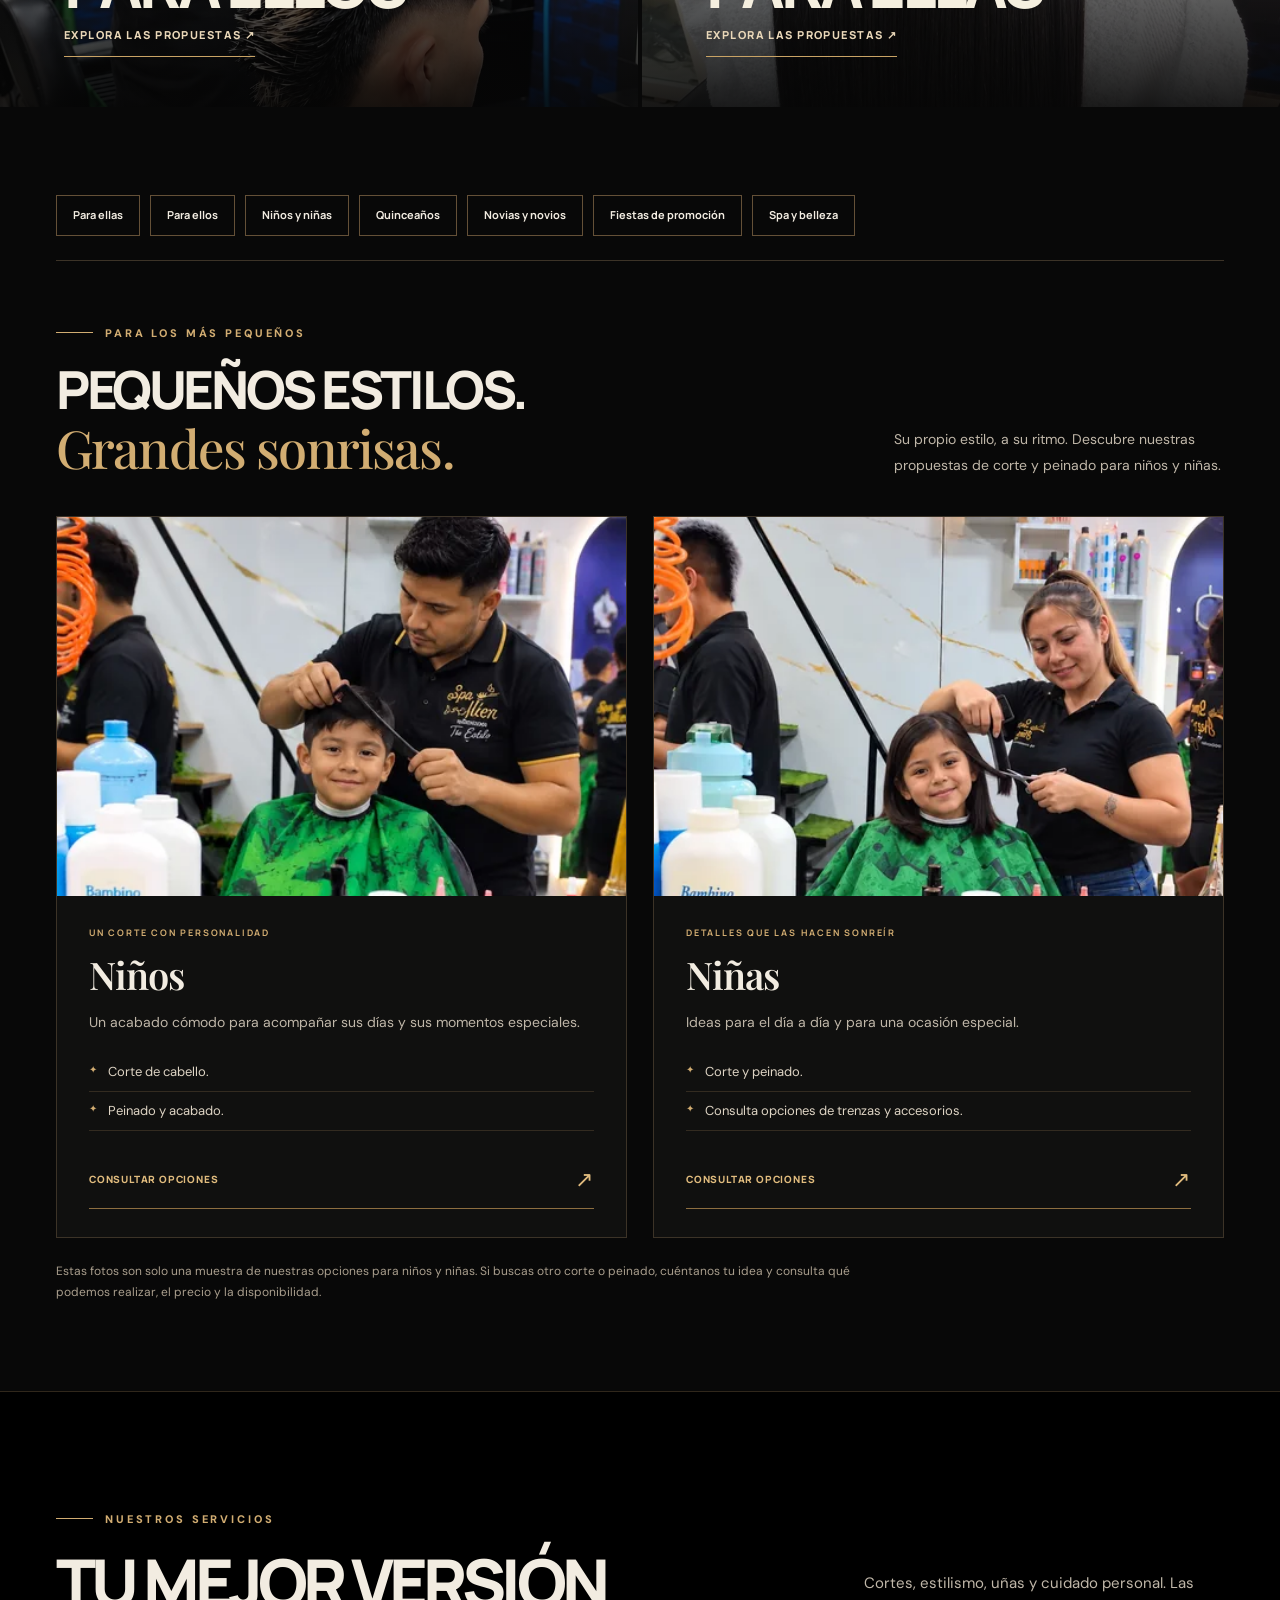
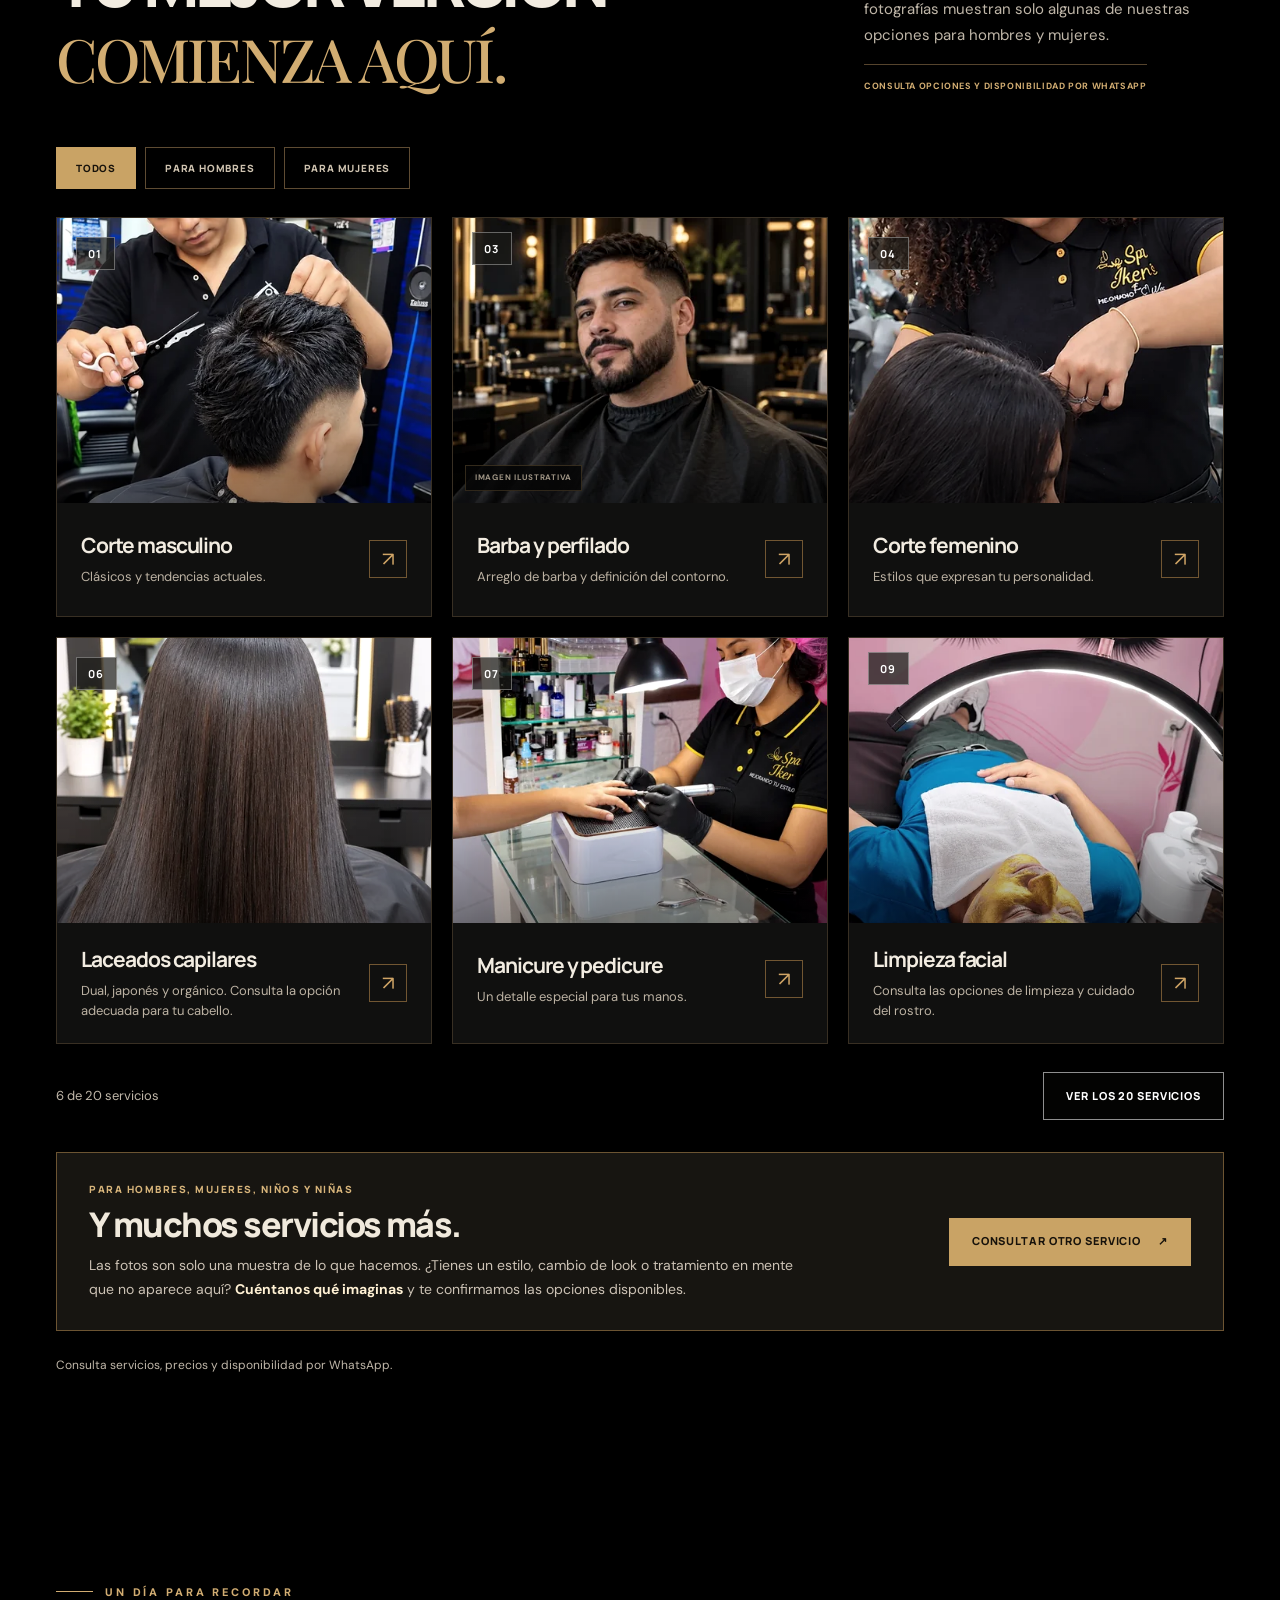
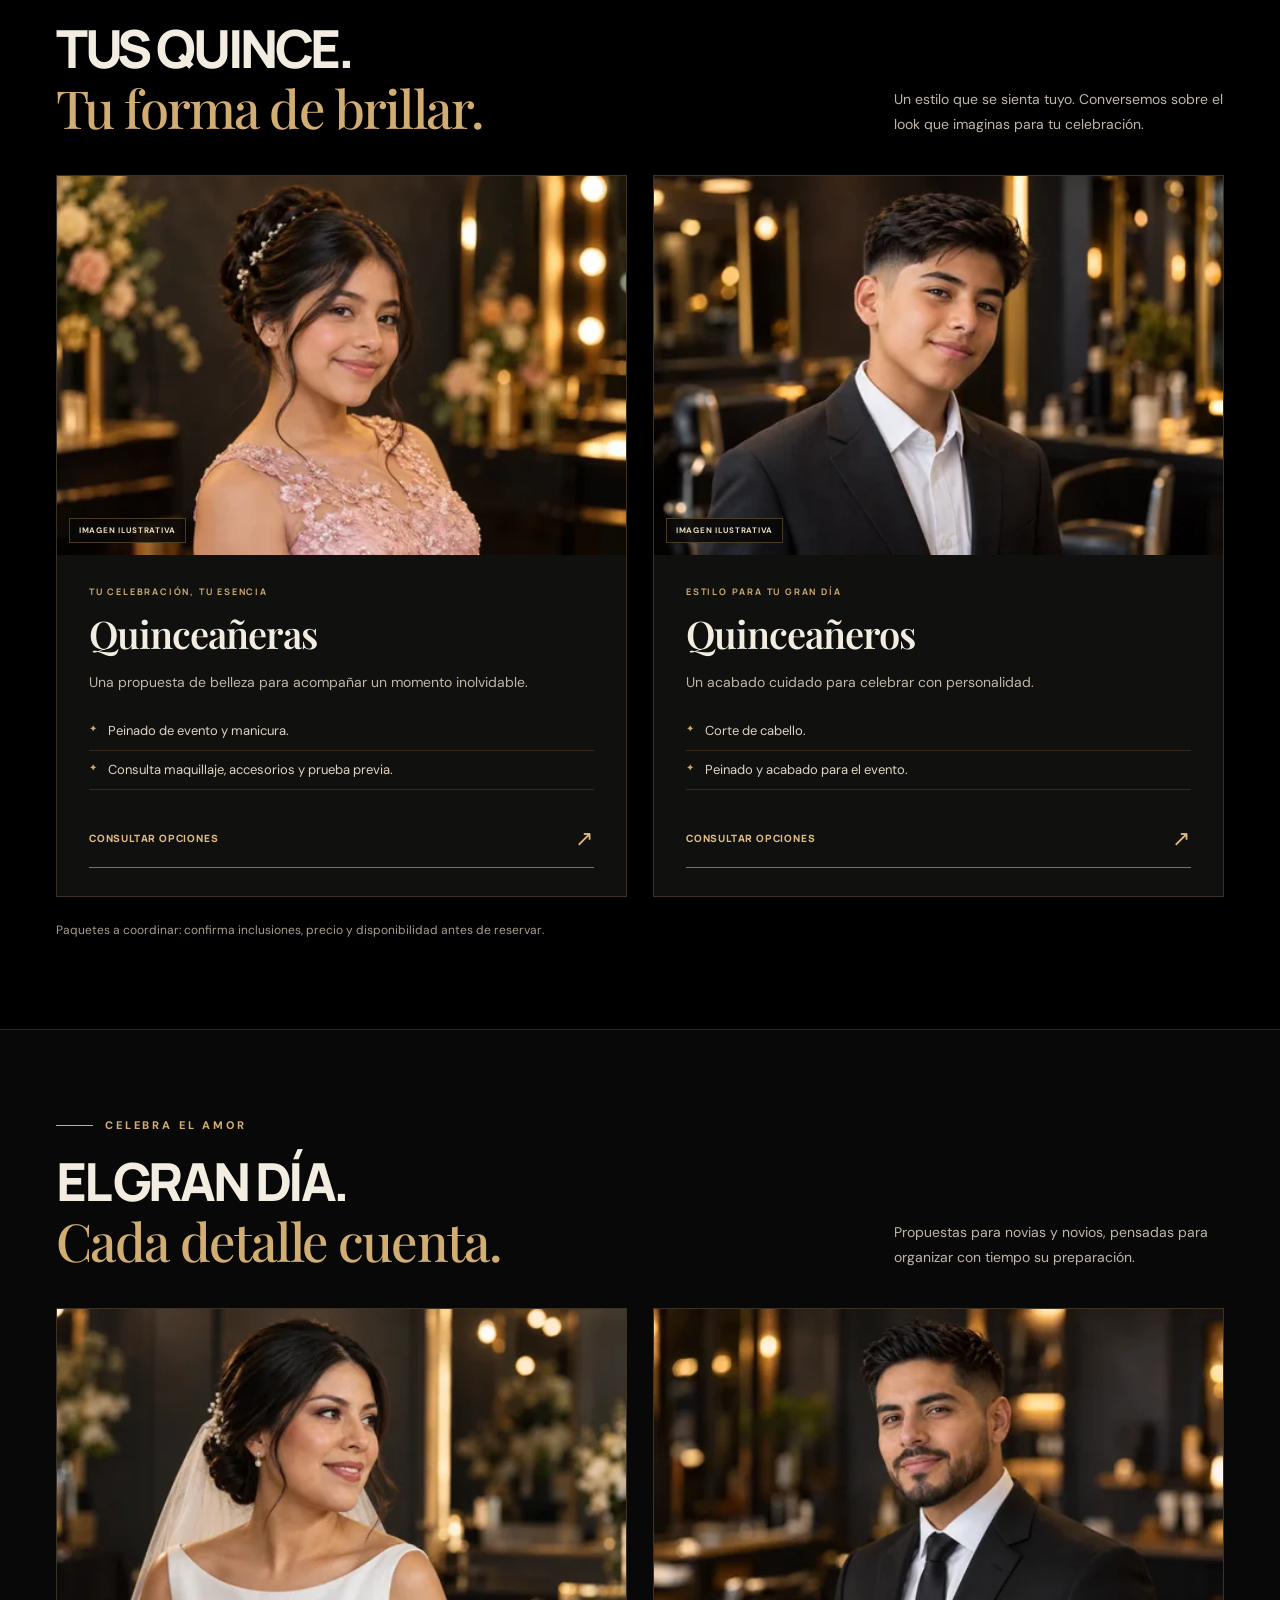
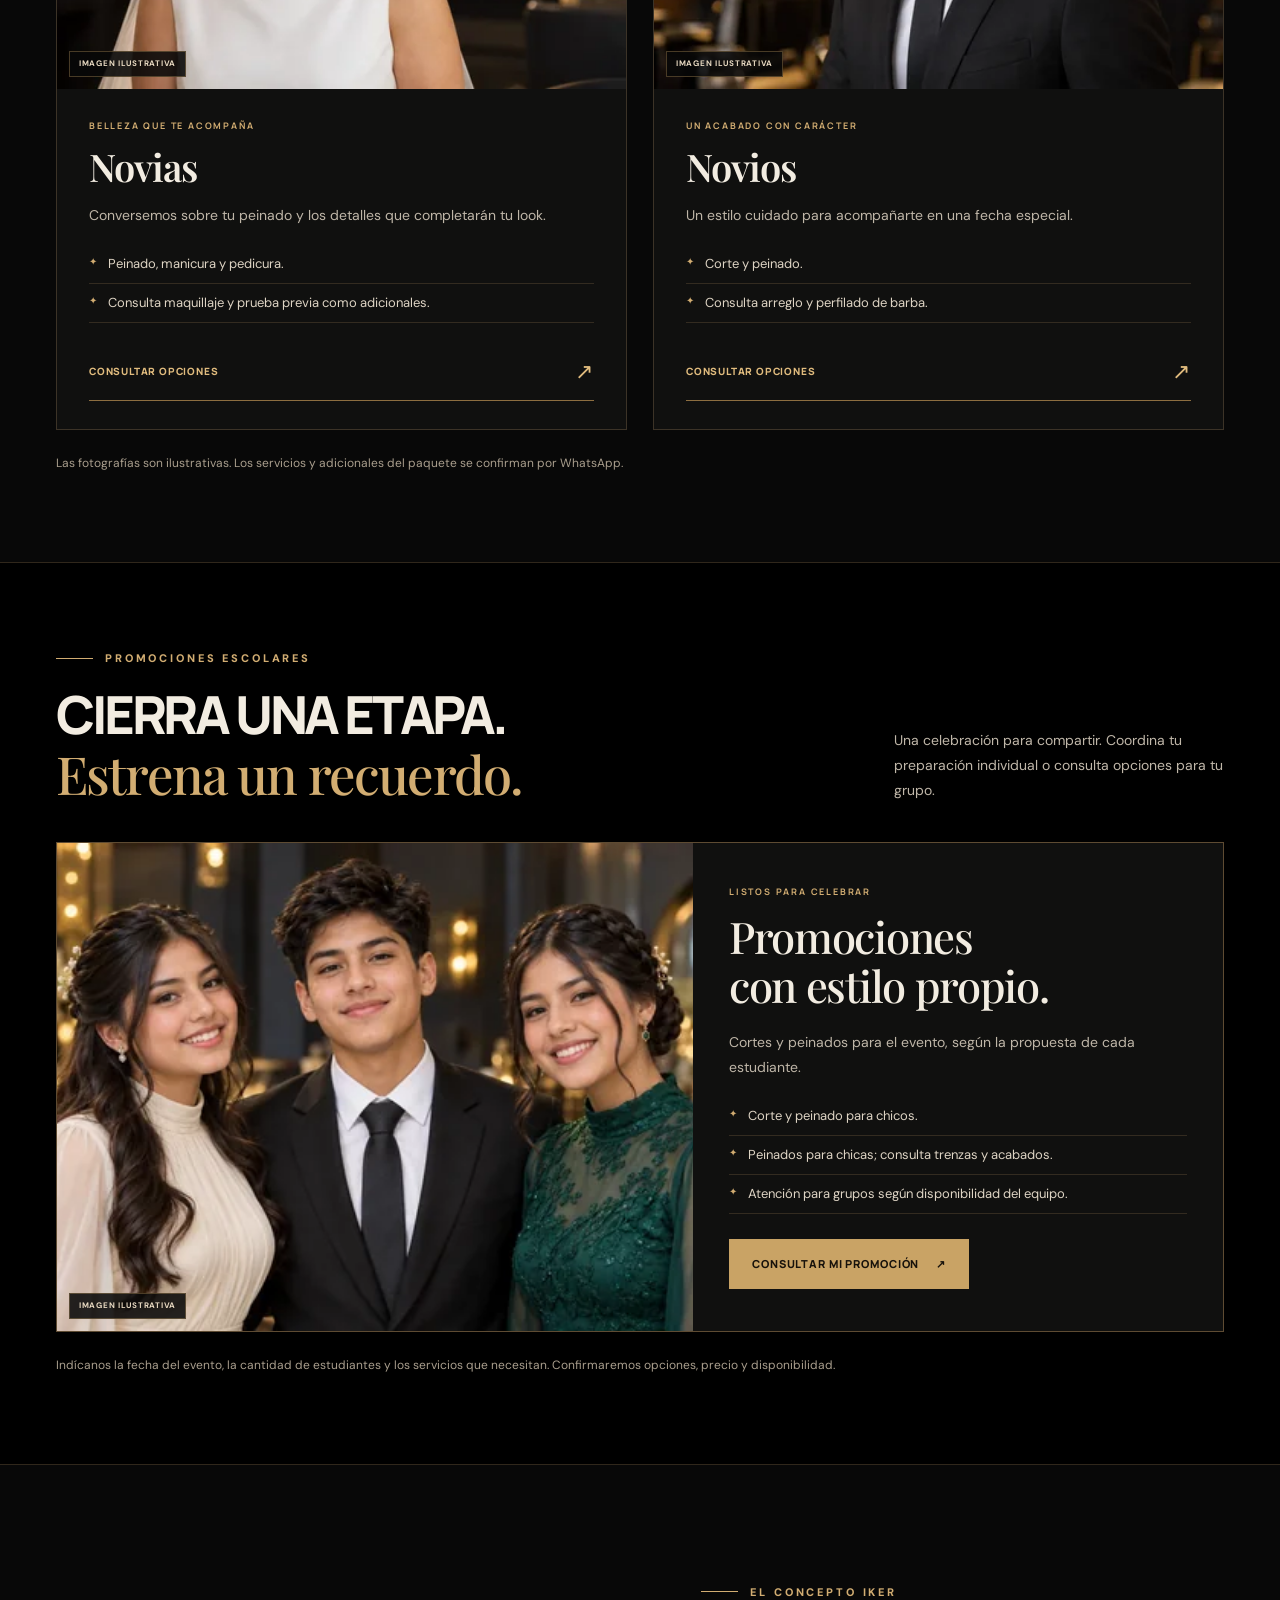
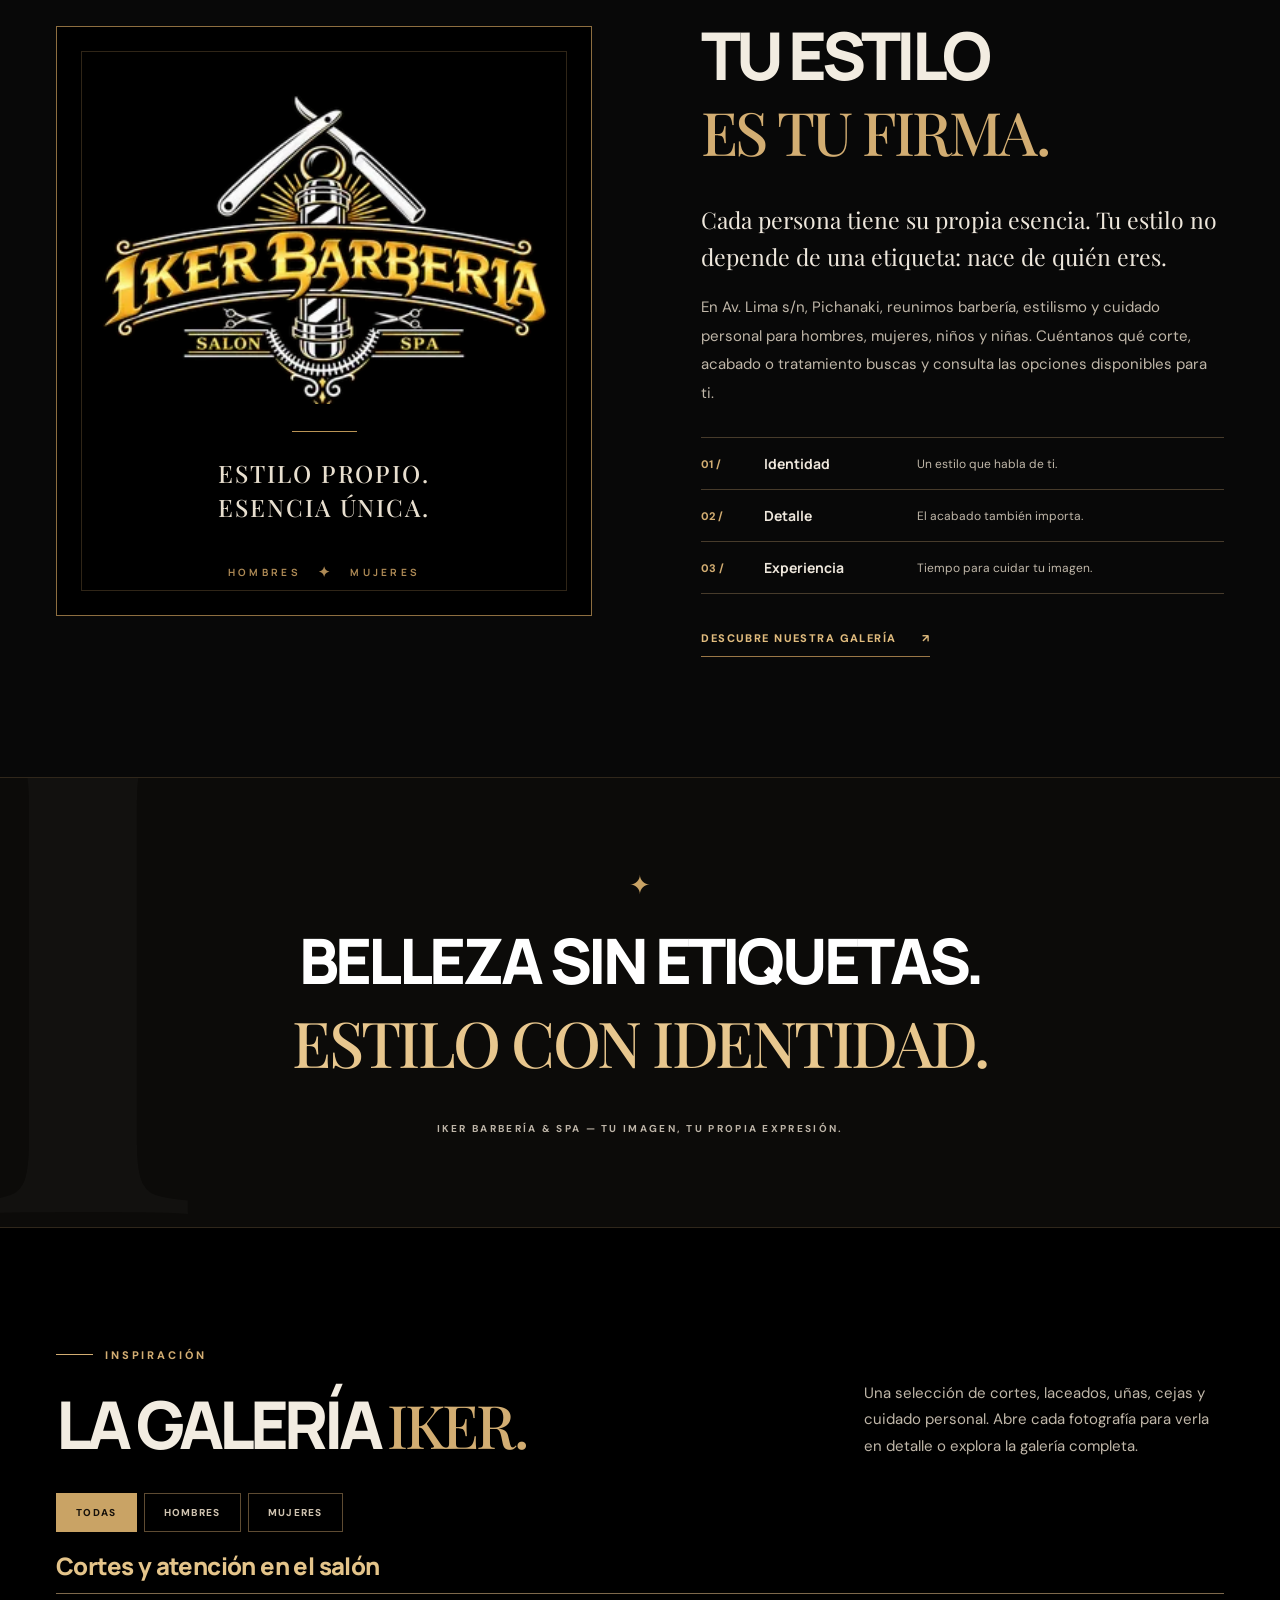
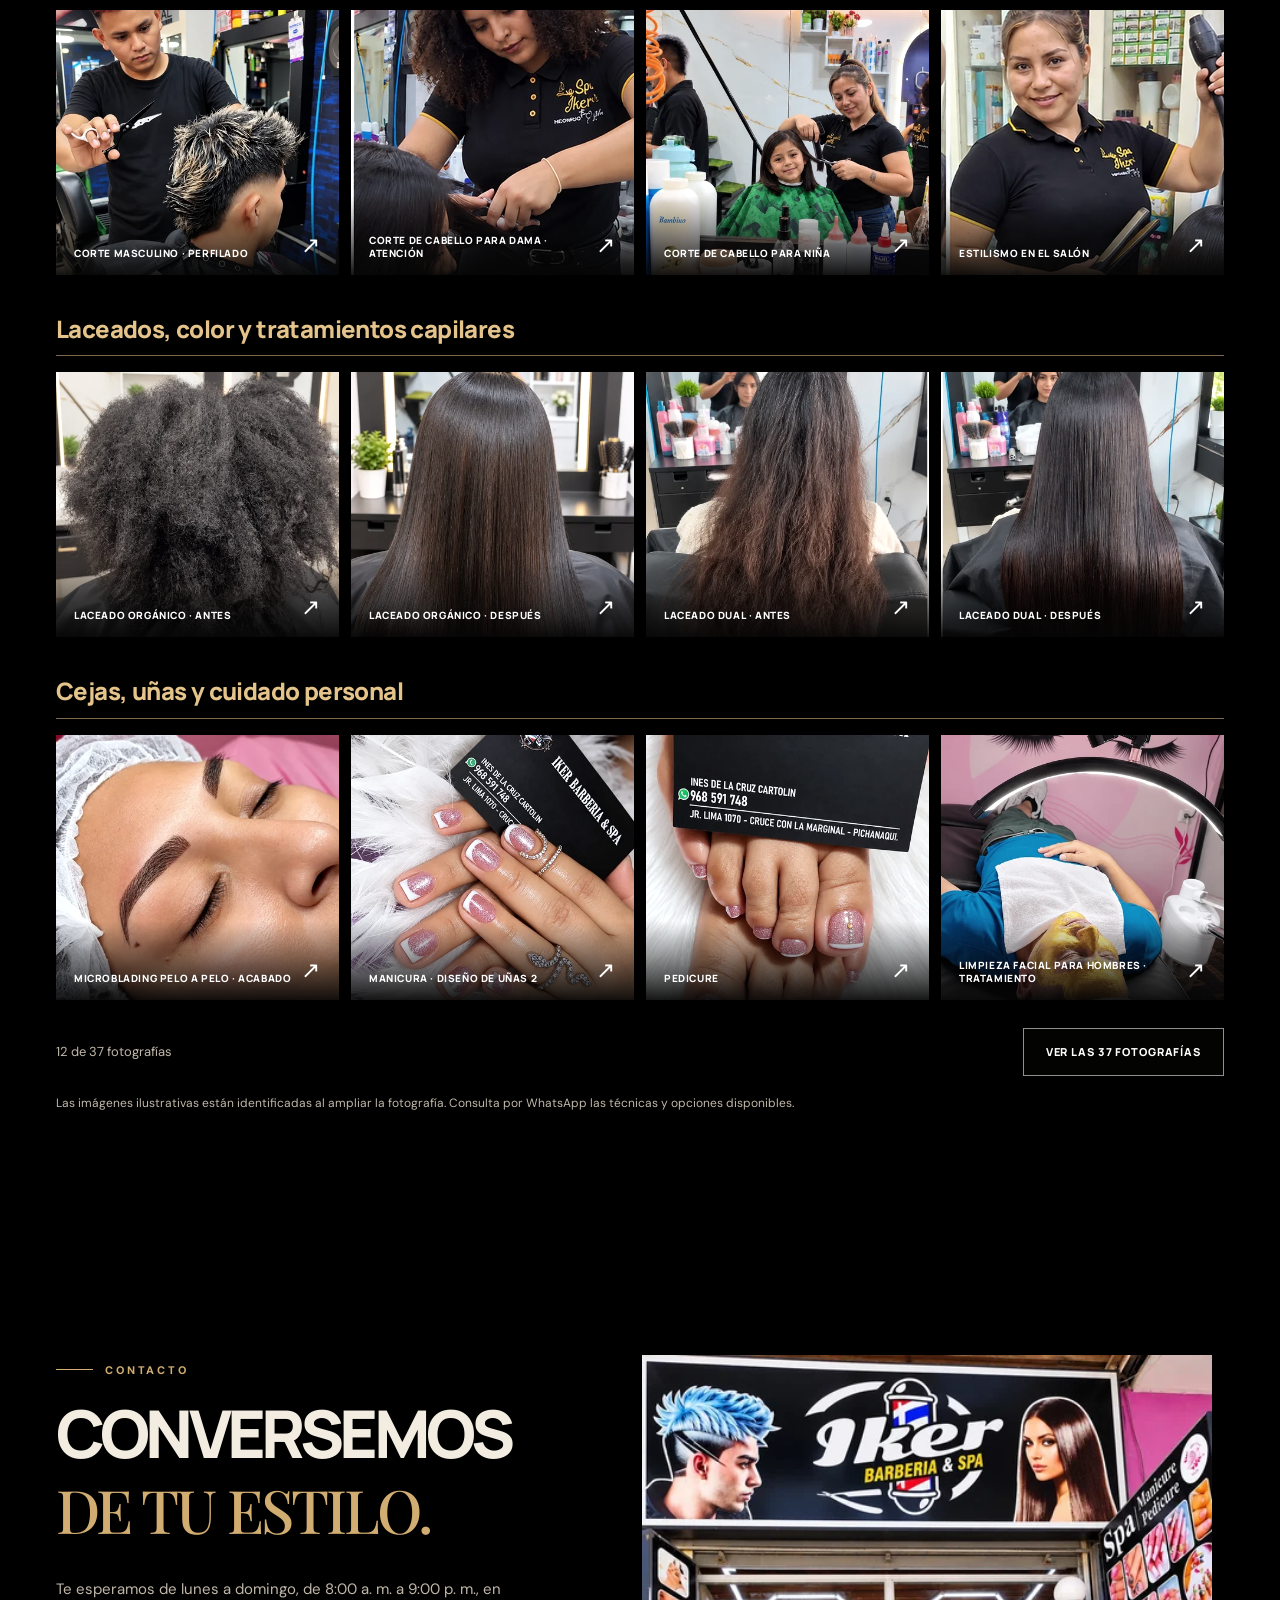
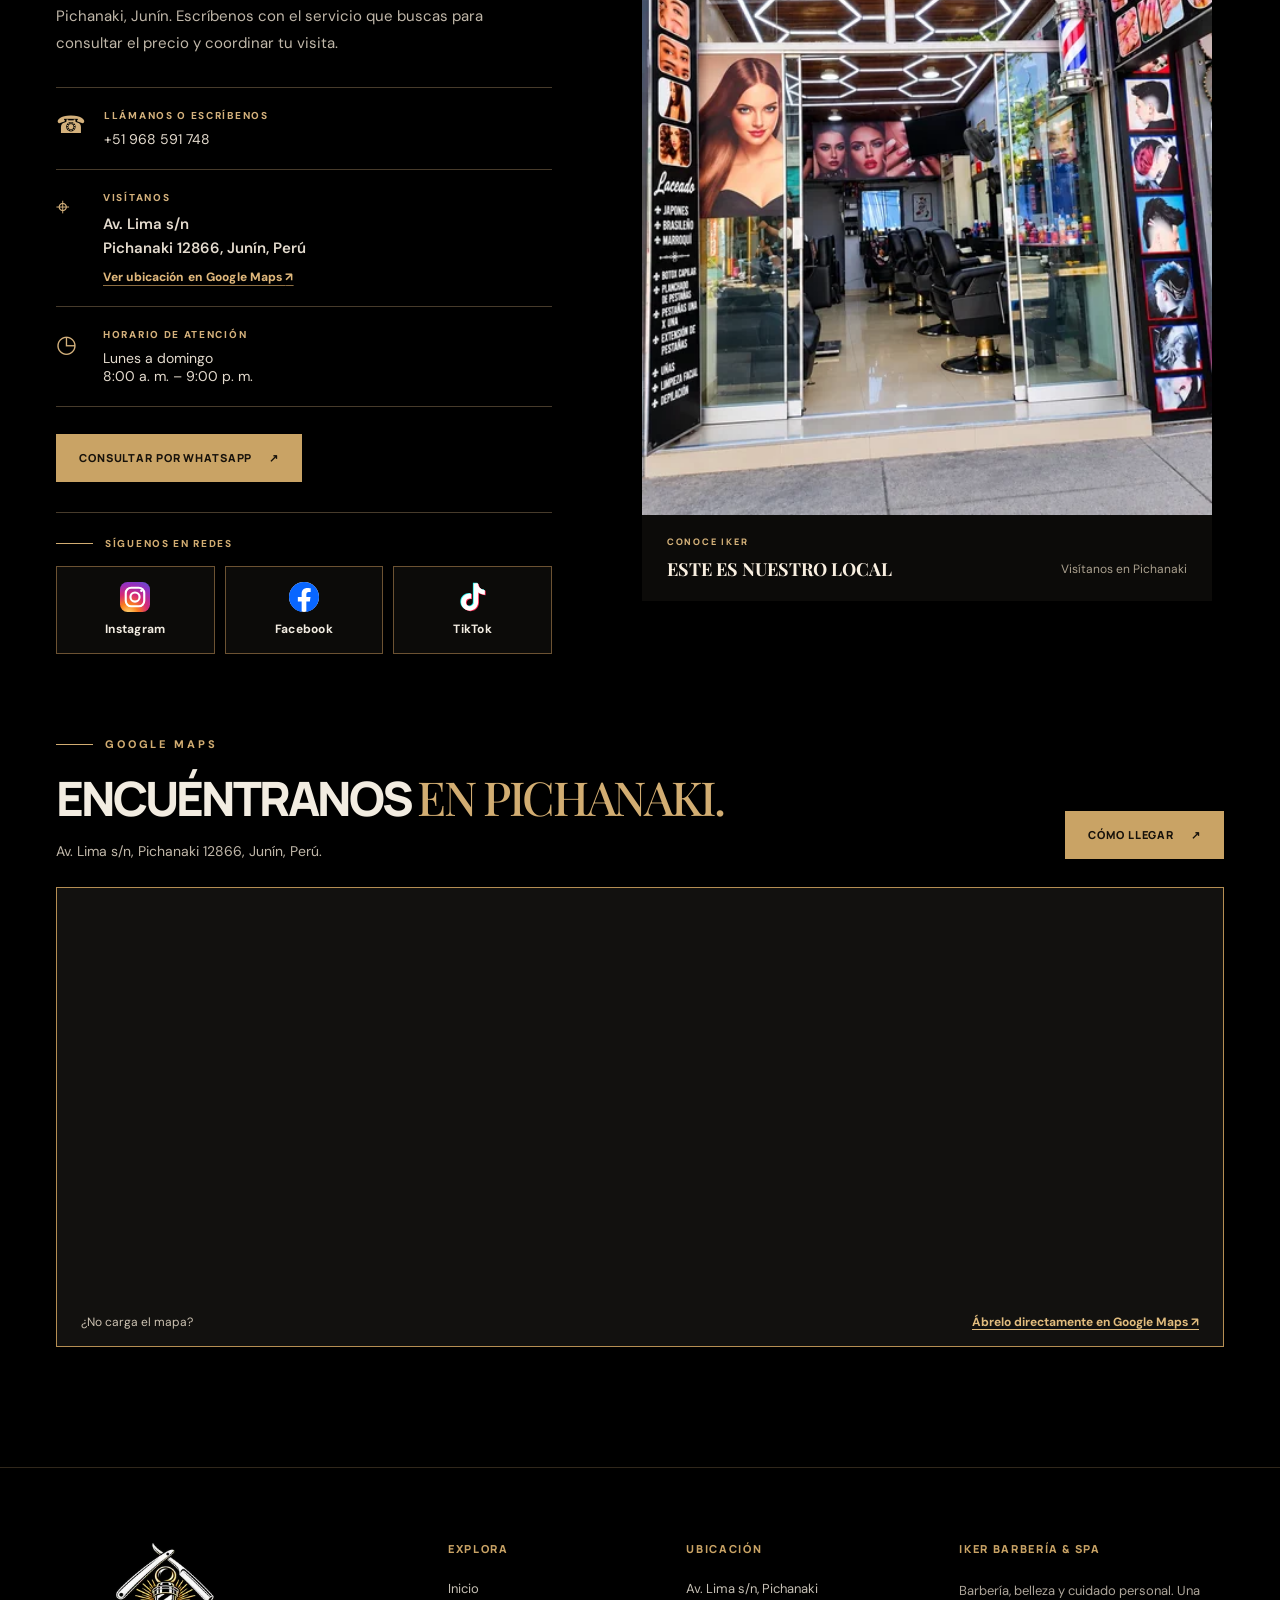
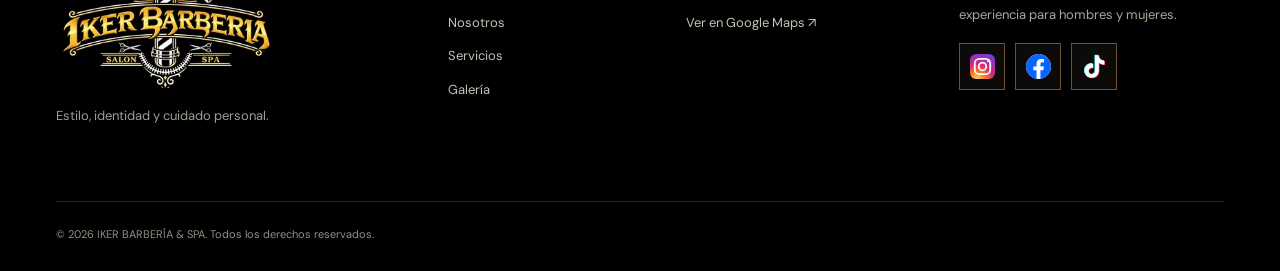
==== commit 842065db: "Update index.html" ====
--- a/index.html
+++ b/index.html
@@ -296,7 +296,7 @@
                 <div>
                   <h3>Manicure y pedicure</h3>
                   <p>Un detalle especial para tus manos.</p>
-                </div><a class="service-symbol" href="https://wa.me/51968591748?text=%C2%A1Hola%2C%20IKER%21%20Quisiera%20consultar%20el%20precio%20y%20la%20disponibilidad%20de%20manicura%20y%20u%C3%B1as." target="_blank" rel="noopener noreferrer" aria-label="Consultar manicure y pedicure por WhatsApp" title="Consultar por WhatsApp">↗</a>
+                </div><a class="service-symbol" href="https://wa.me/51968591748?text=%C2%A1Hola%2C%20IK%21%20Quisiera%20consultar%20el%20precio%20y%20la%20disponibilidad%20de%20manicure%20y%20pedicure." target="_blank" rel="noopener noreferrer" aria-label="Consultar manicure y pedicure por WhatsApp" title="Consultar por WhatsApp">↗</a>
               </div>
             </article>
             <article class="service-card reveal service-card-facial" data-service-category="hombres">
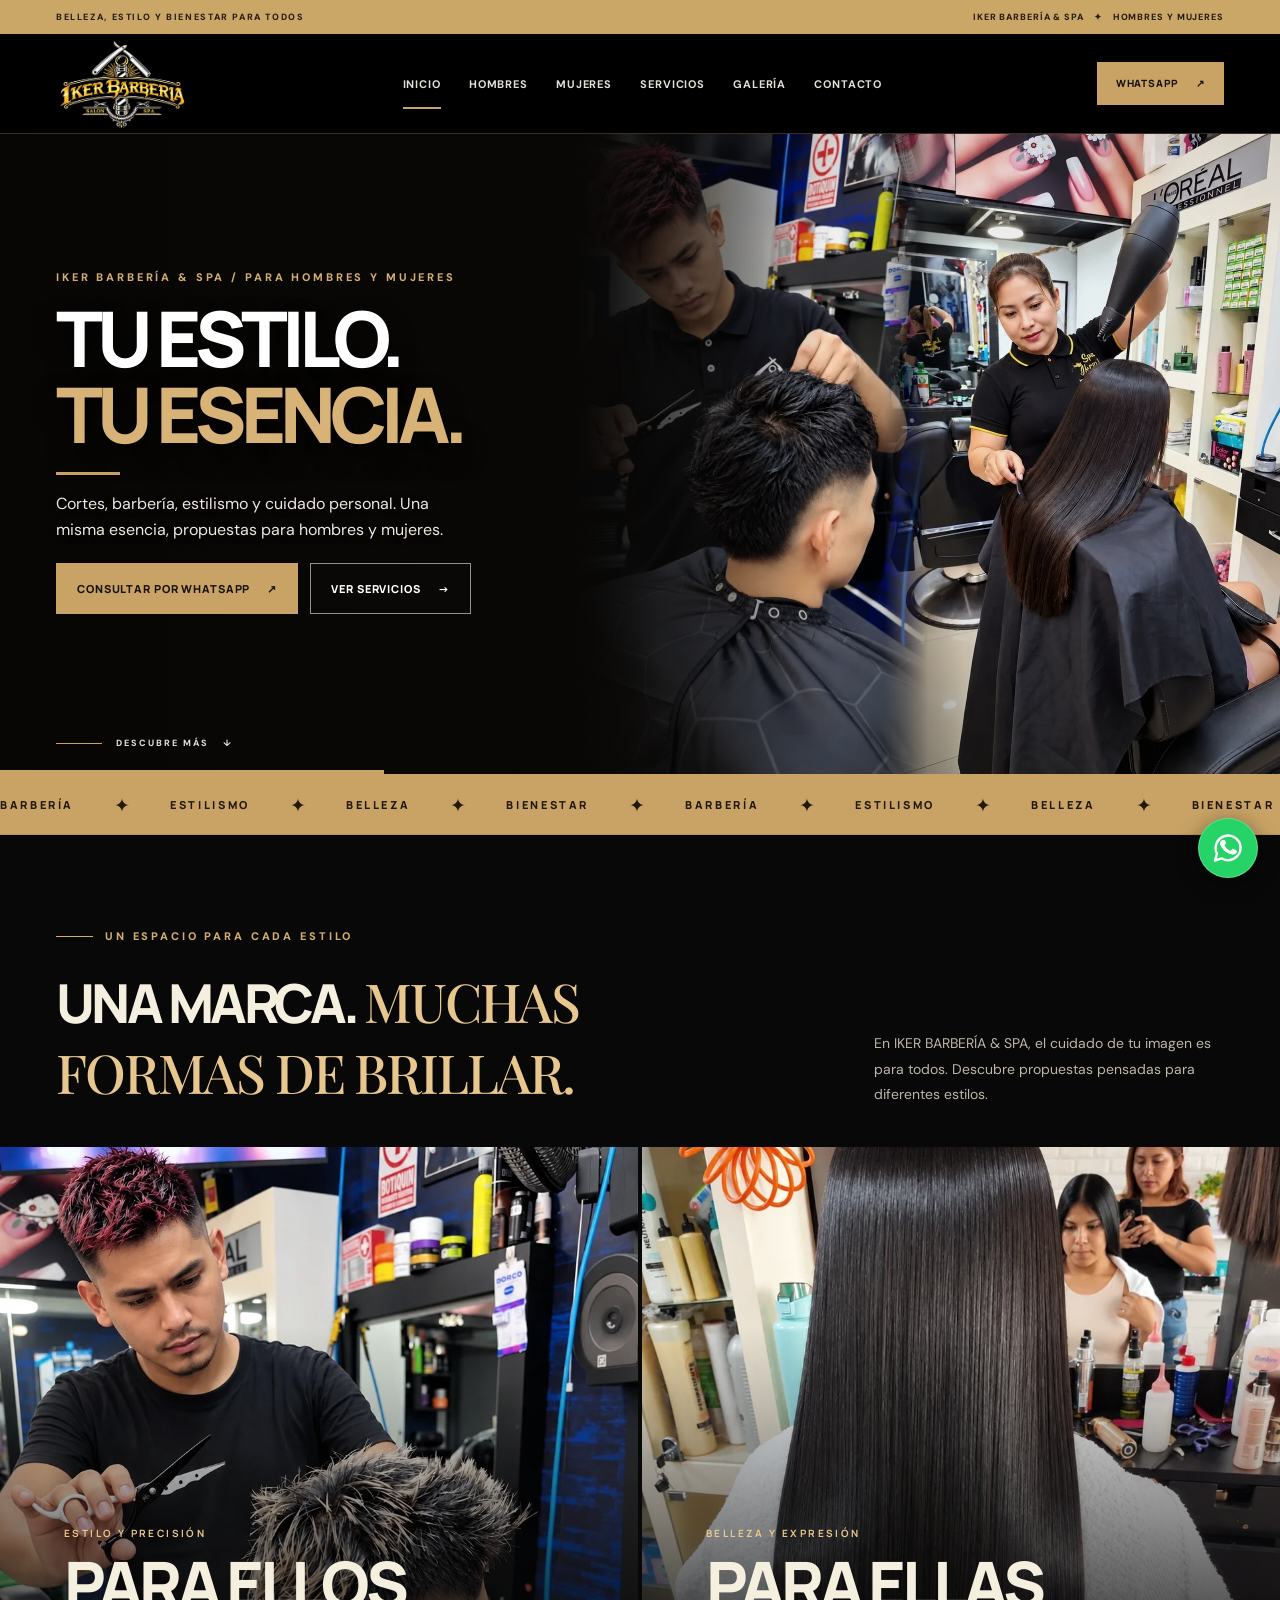
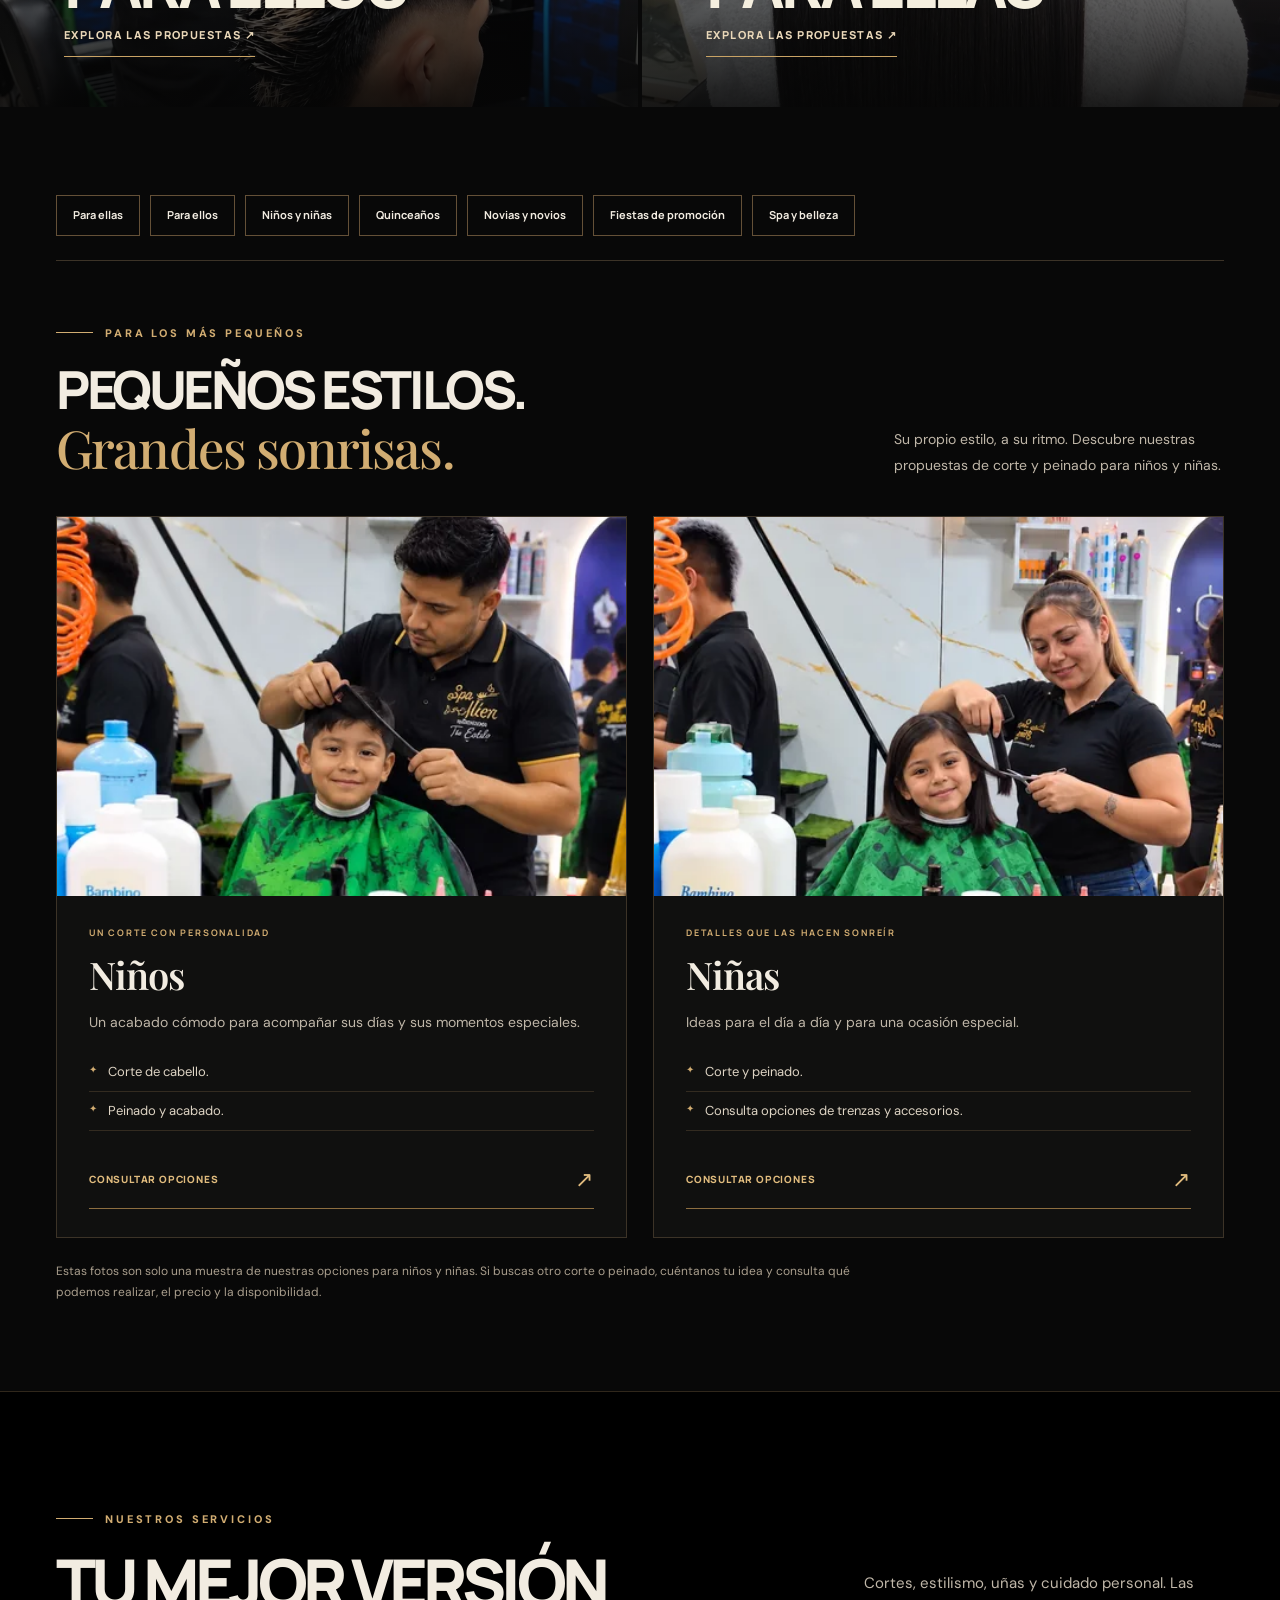
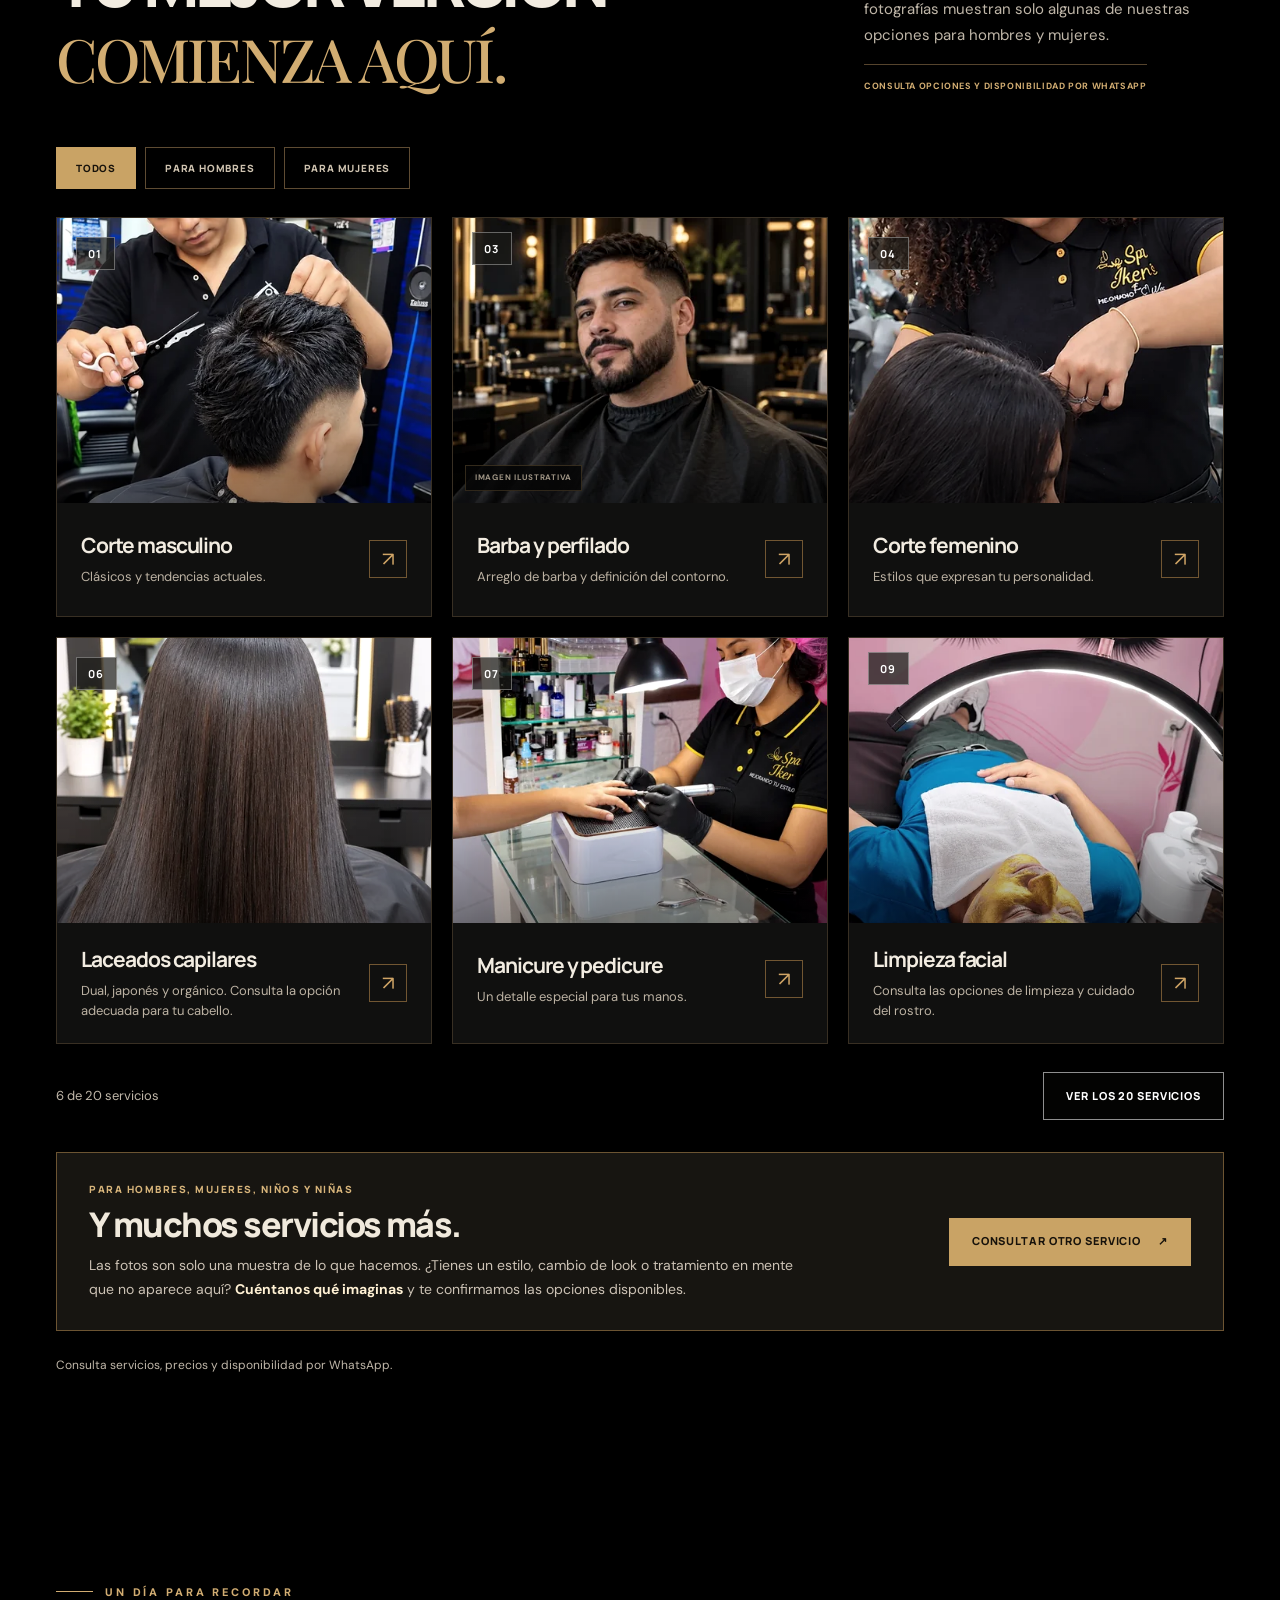
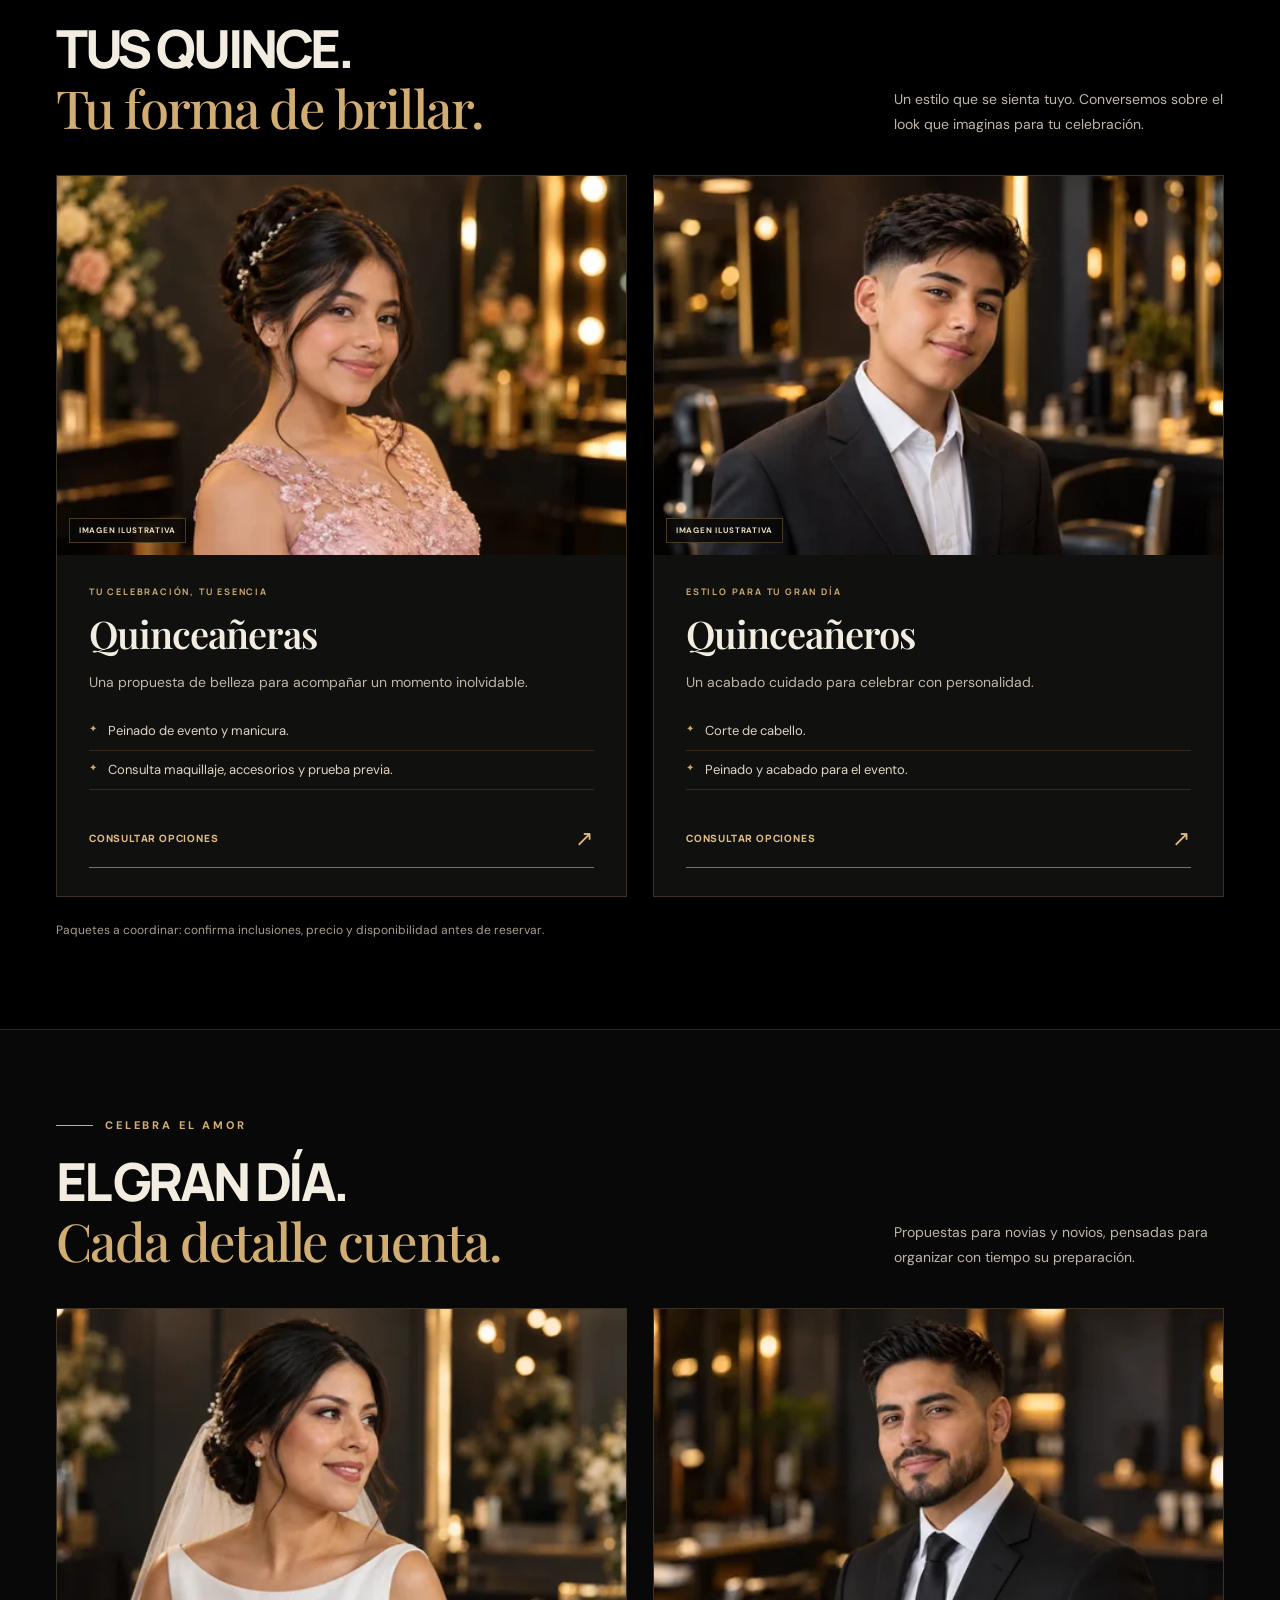
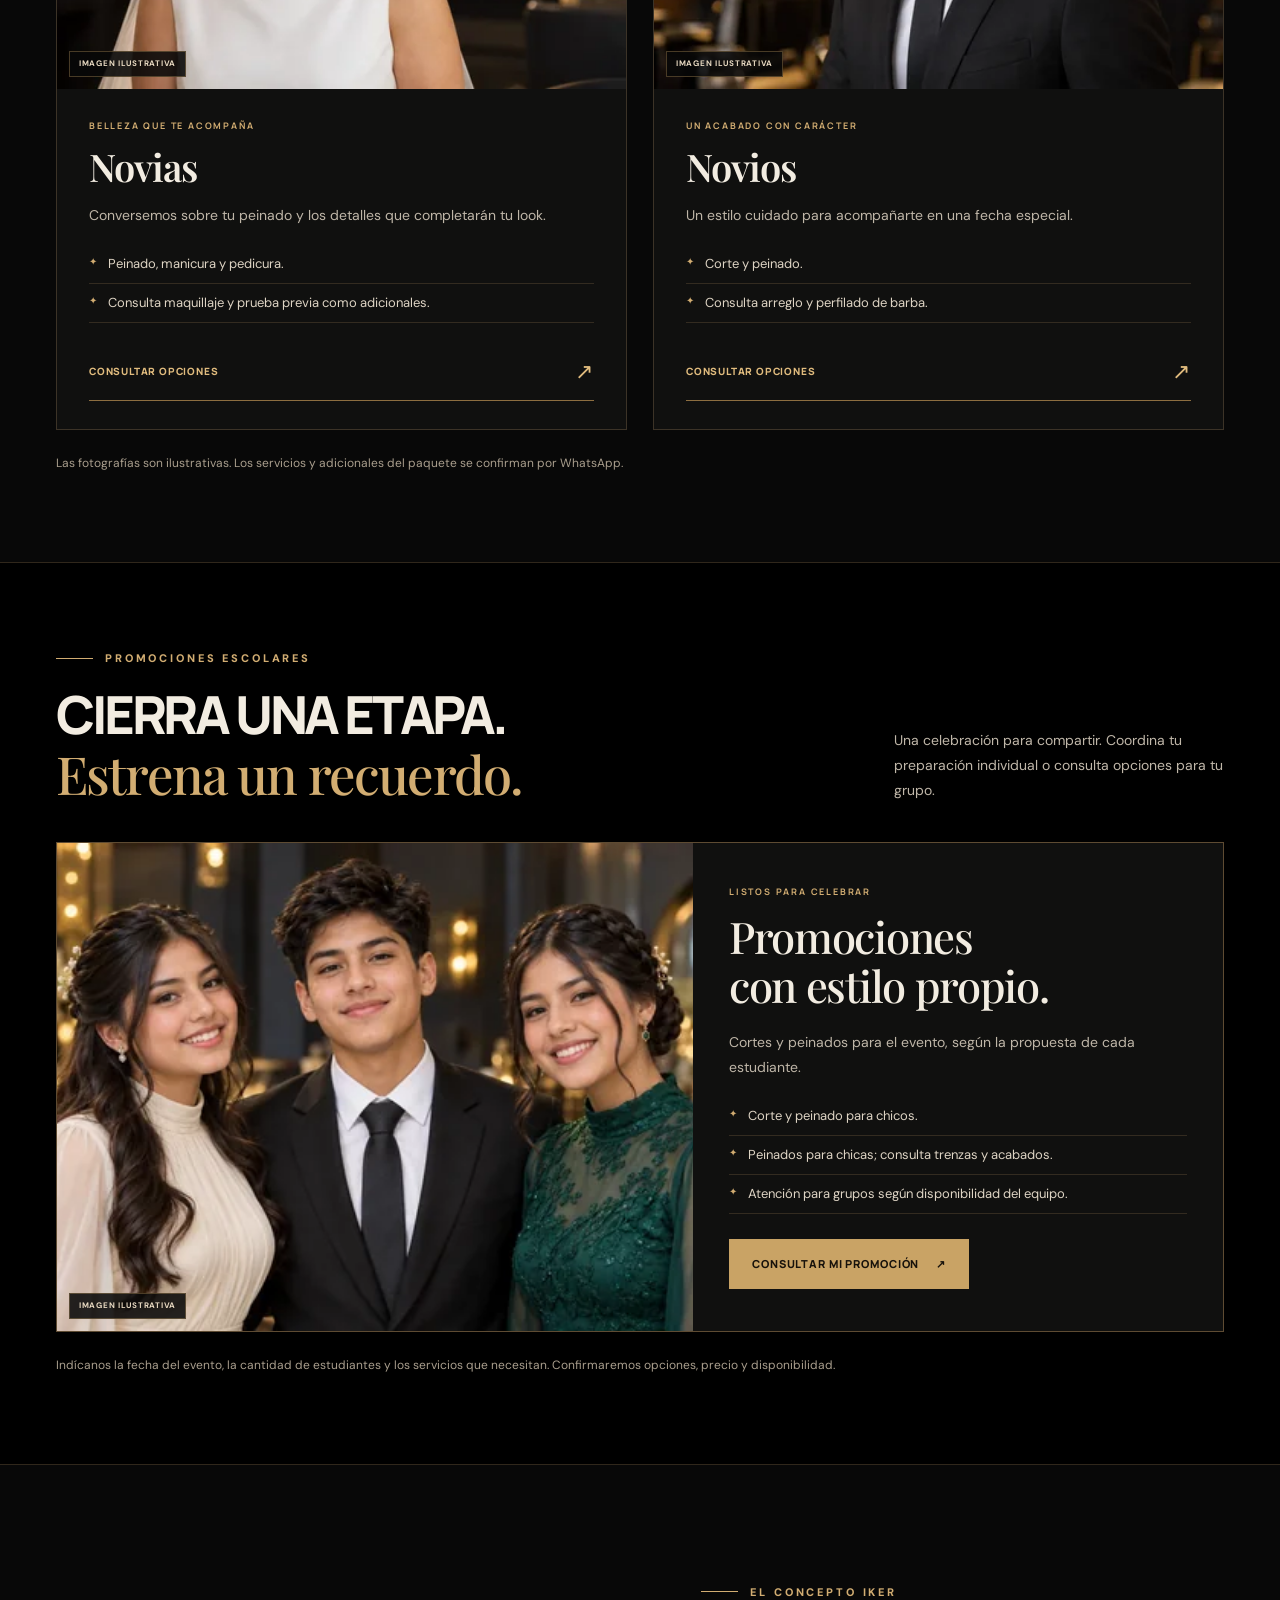
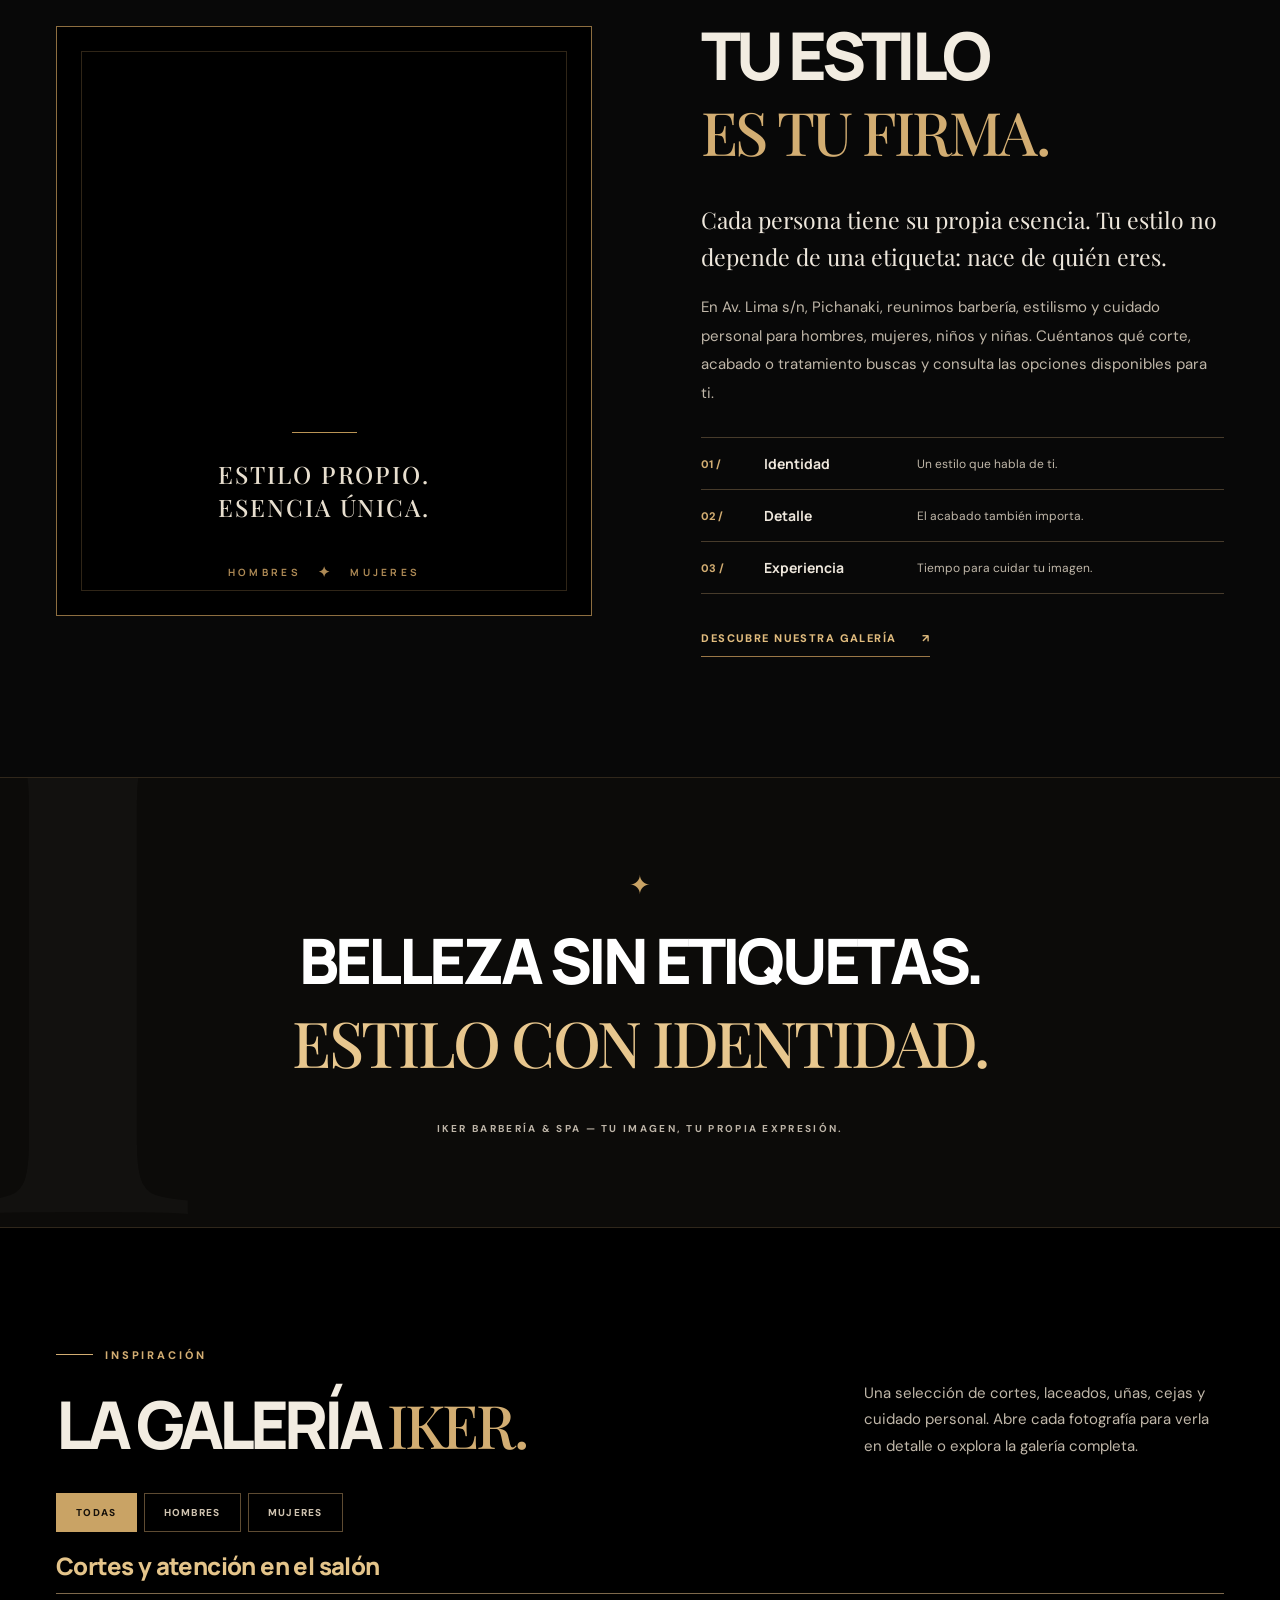
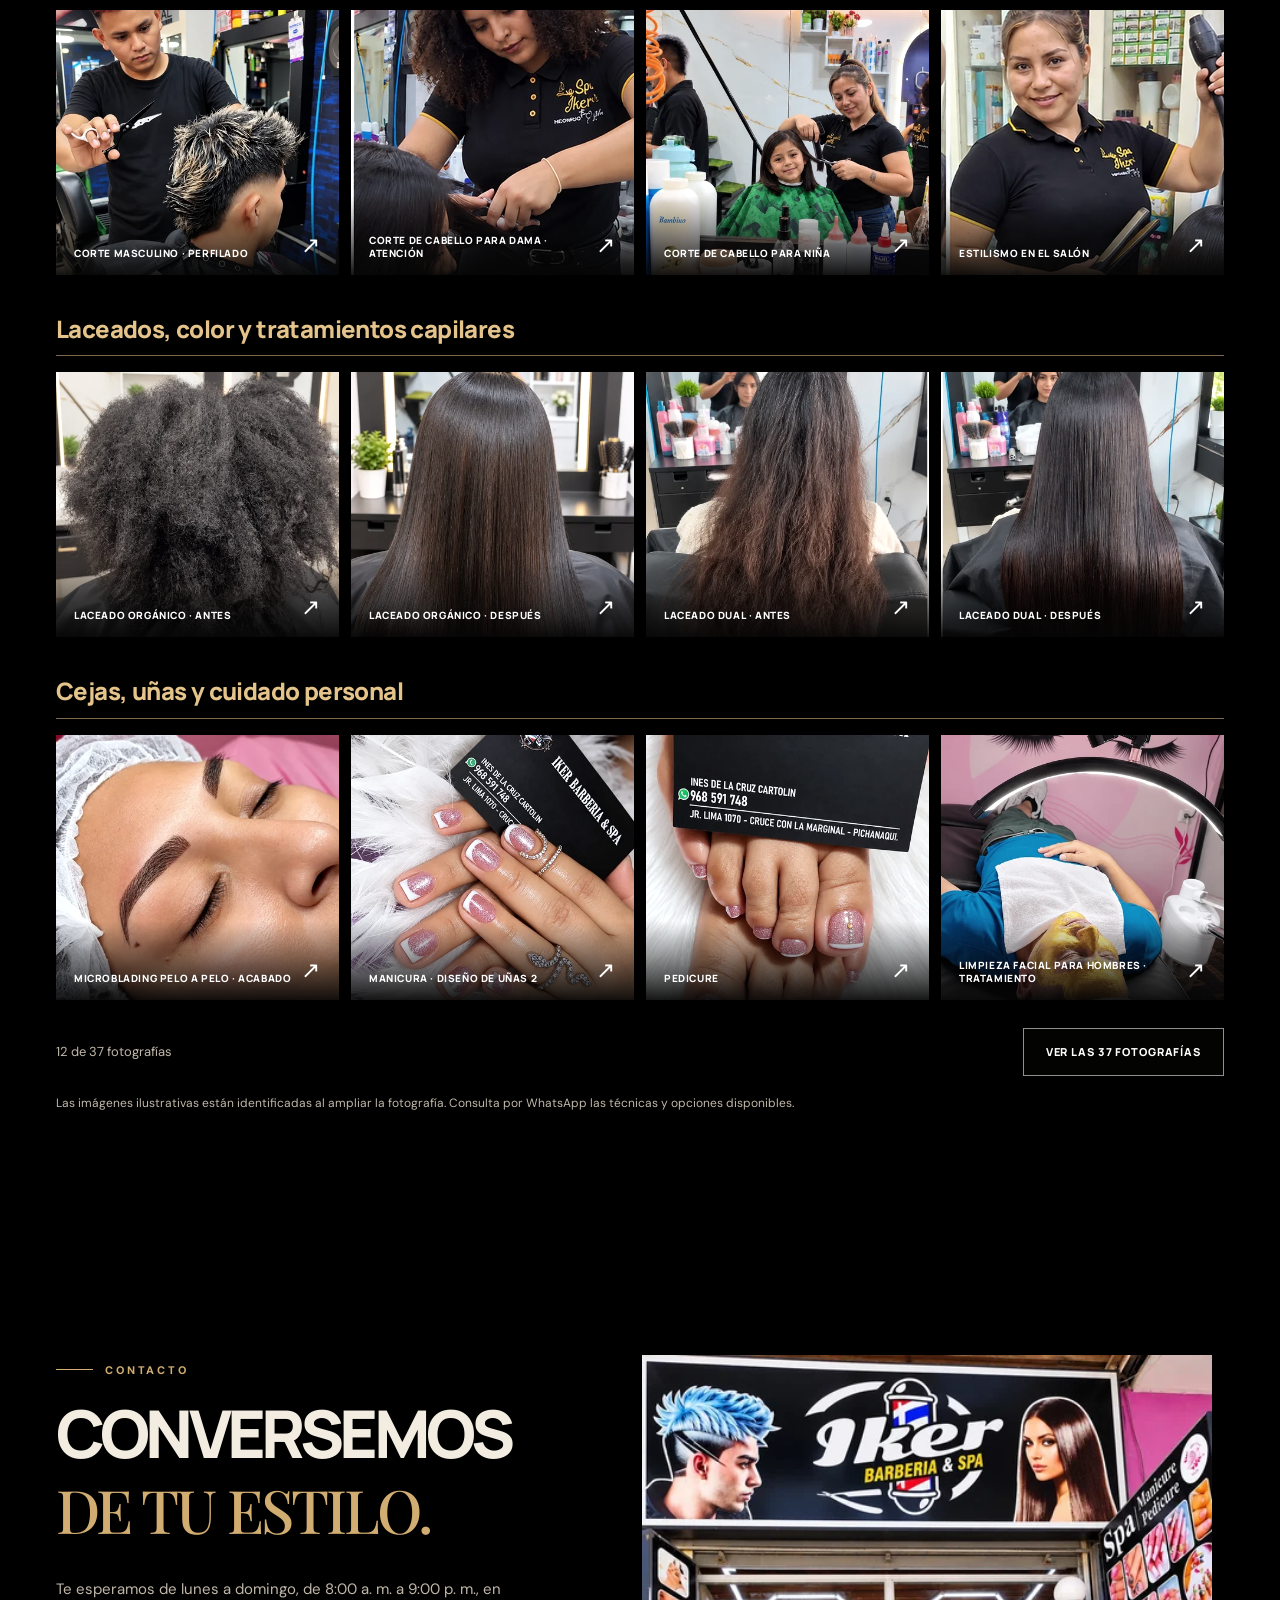
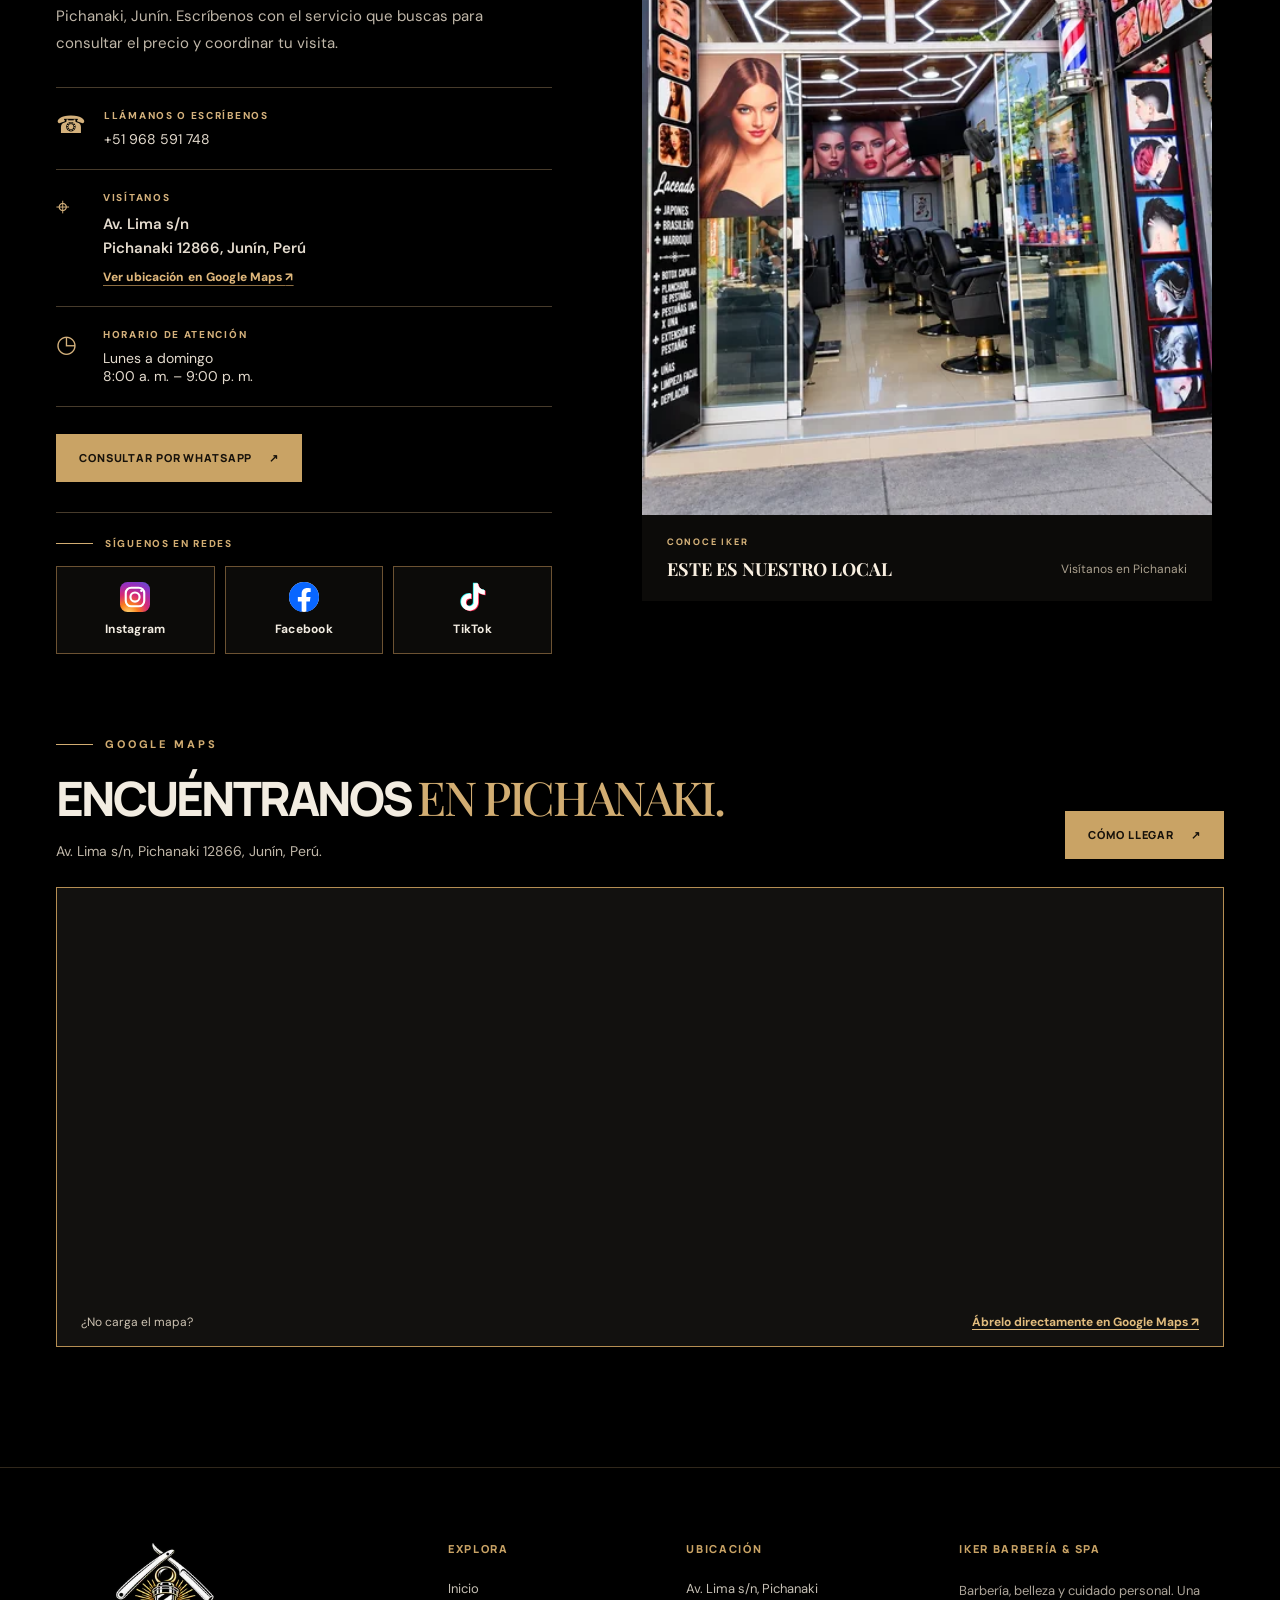
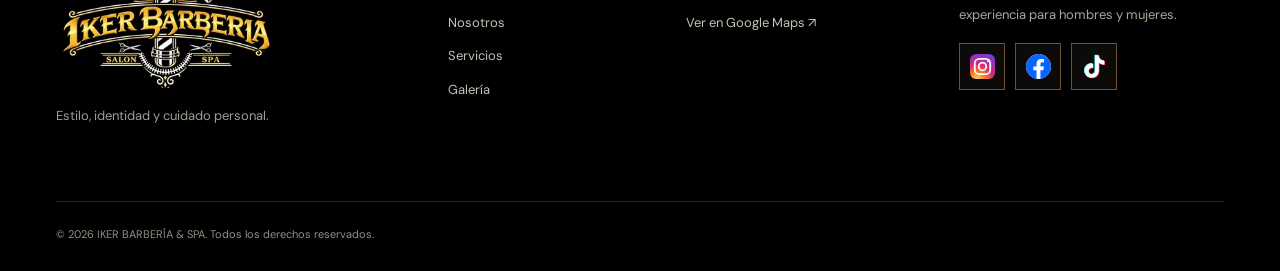
==== commit c00688e1: "Update index.html" ====
--- a/index.html
+++ b/index.html
@@ -296,7 +296,7 @@
                 <div>
                   <h3>Manicure y pedicure</h3>
                   <p>Un detalle especial para tus manos.</p>
-                </div><a class="service-symbol" href="https://wa.me/51968591748?text=%C2%A1Hola%2C%20IK%21%20Quisiera%20consultar%20el%20precio%20y%20la%20disponibilidad%20de%20manicure%20y%20pedicure." target="_blank" rel="noopener noreferrer" aria-label="Consultar manicure y pedicure por WhatsApp" title="Consultar por WhatsApp">↗</a>
+                </div><a class="service-symbol" href="https://wa.me/51968591748?text=%C2%A1Hola%2C%20IKER%21%20Quisiera%20consultar%20el%20precio%20y%20la%20disponibilidad%20de%20manicure%20y%20pedicure." target="_blank" rel="noopener noreferrer" aria-label="Consultar manicure y pedicure por WhatsApp" title="Consultar por WhatsApp">↗</a>
               </div>
             </article>
             <article class="service-card reveal service-card-facial" data-service-category="hombres">
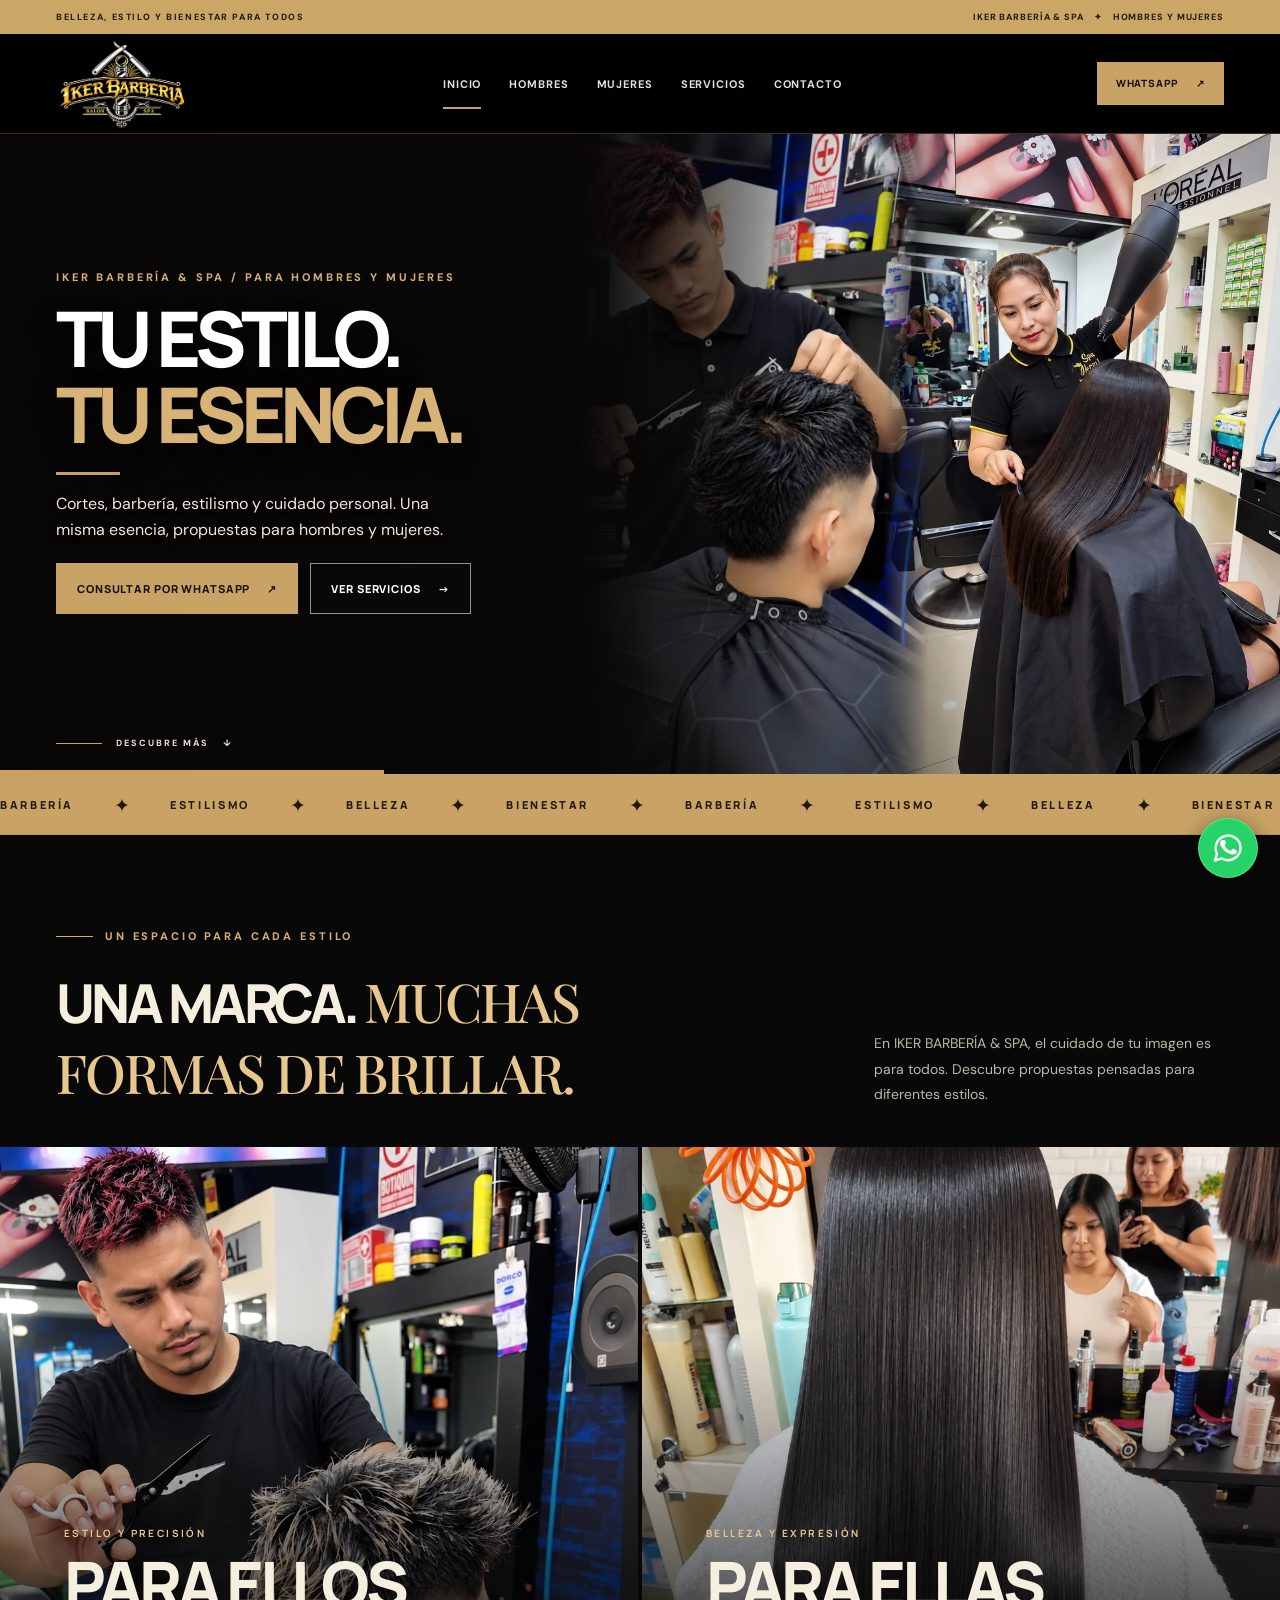
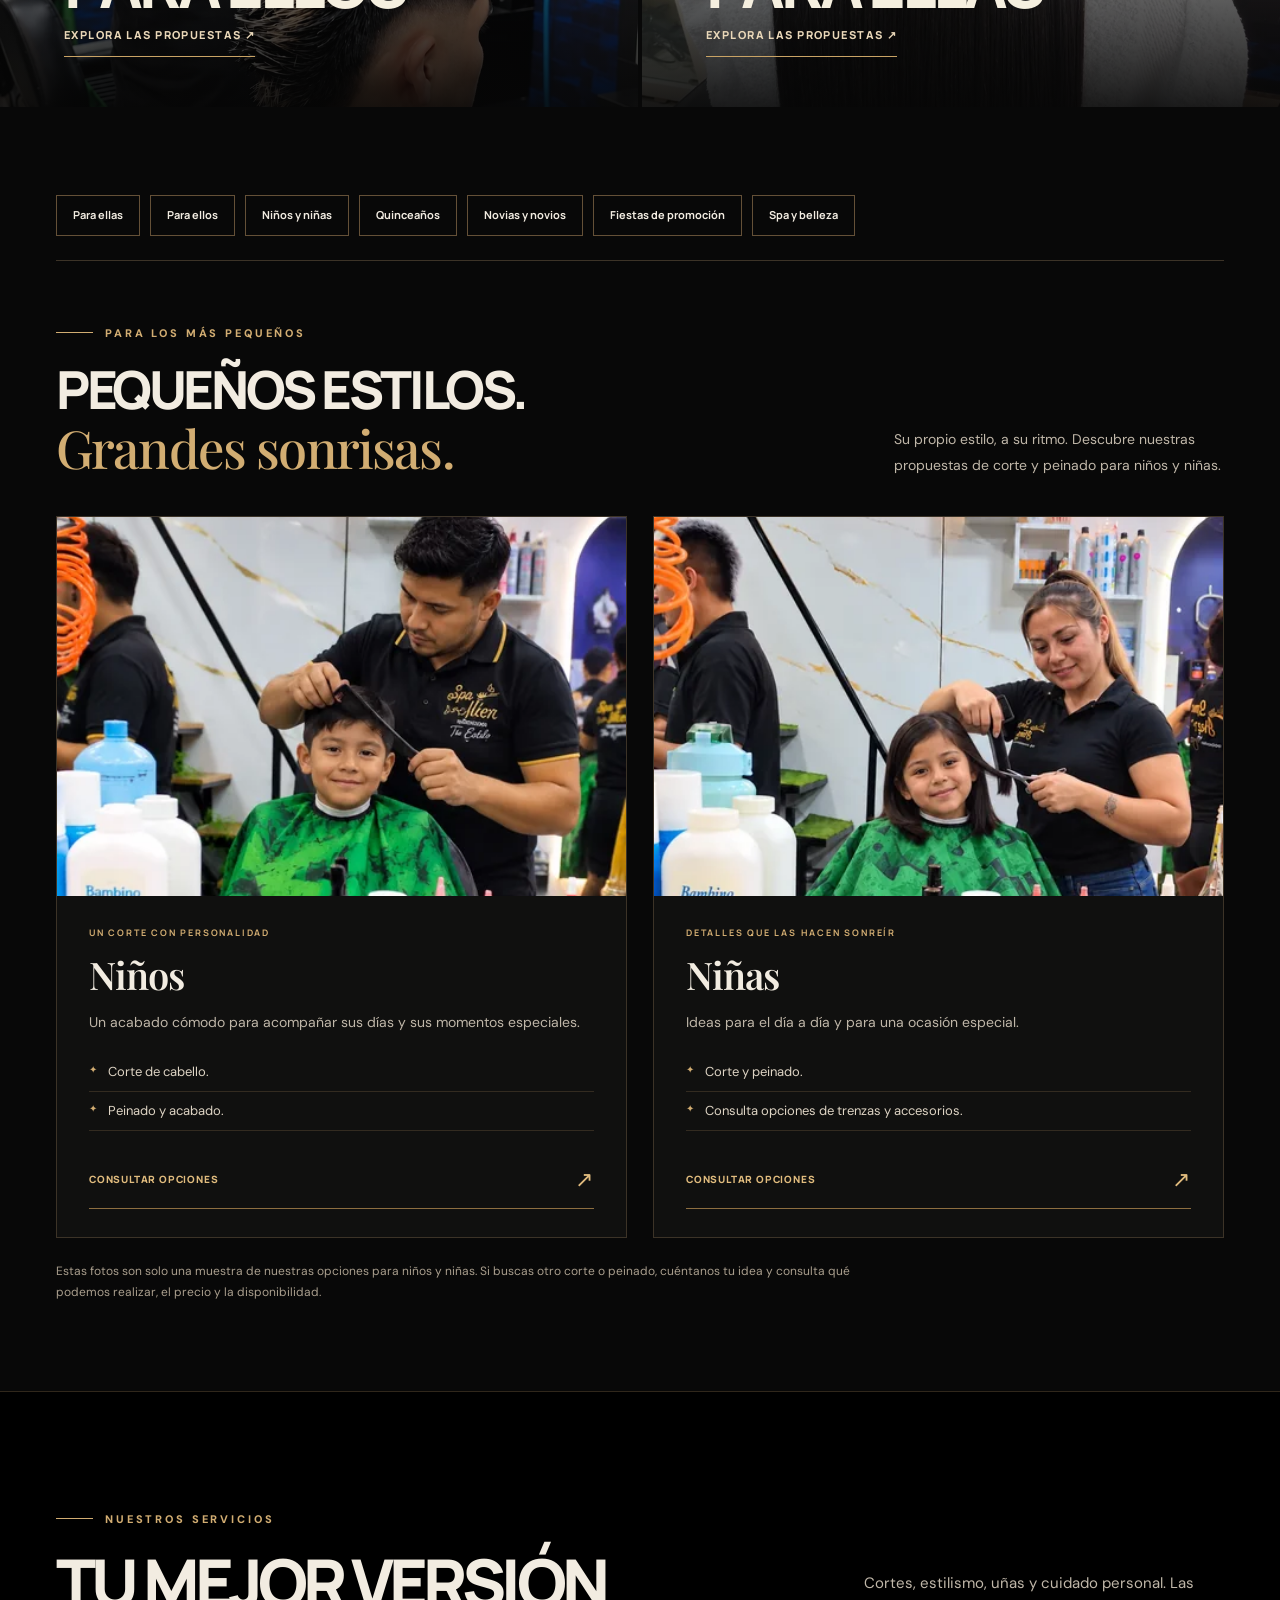
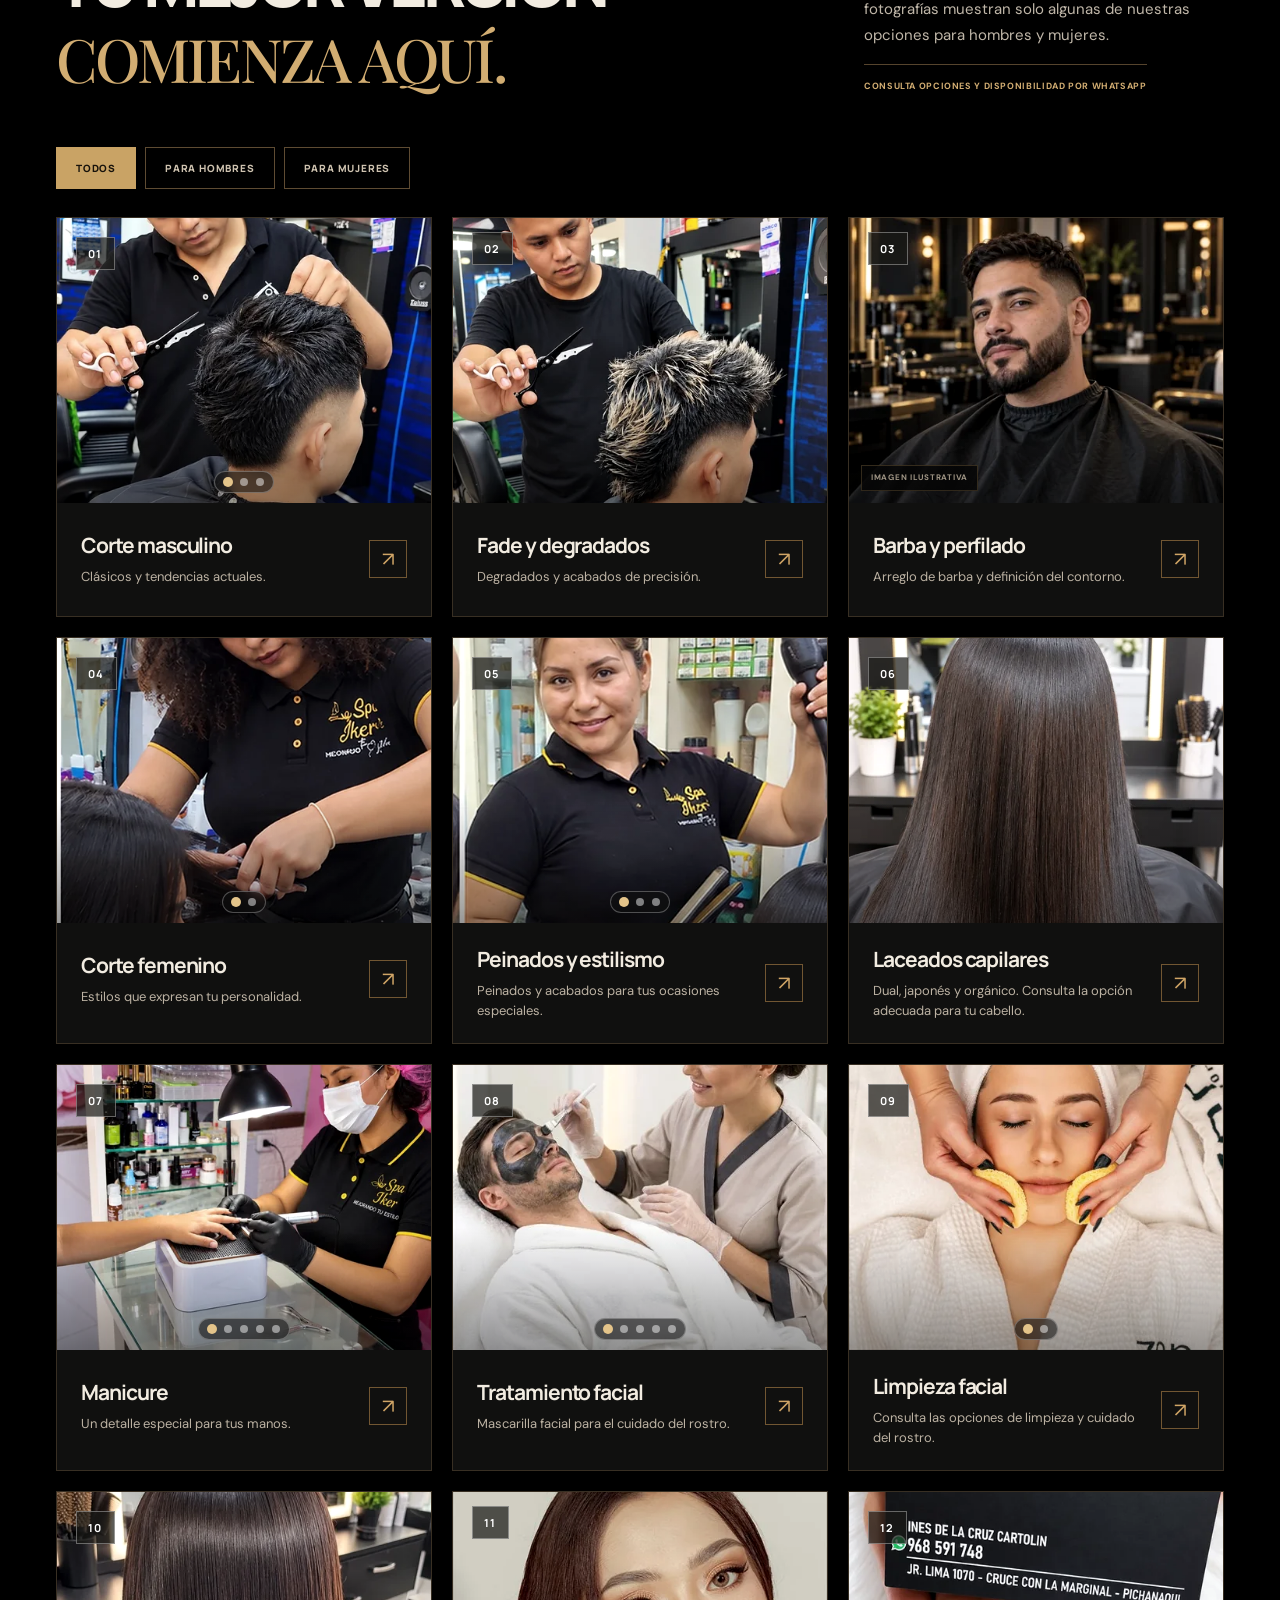
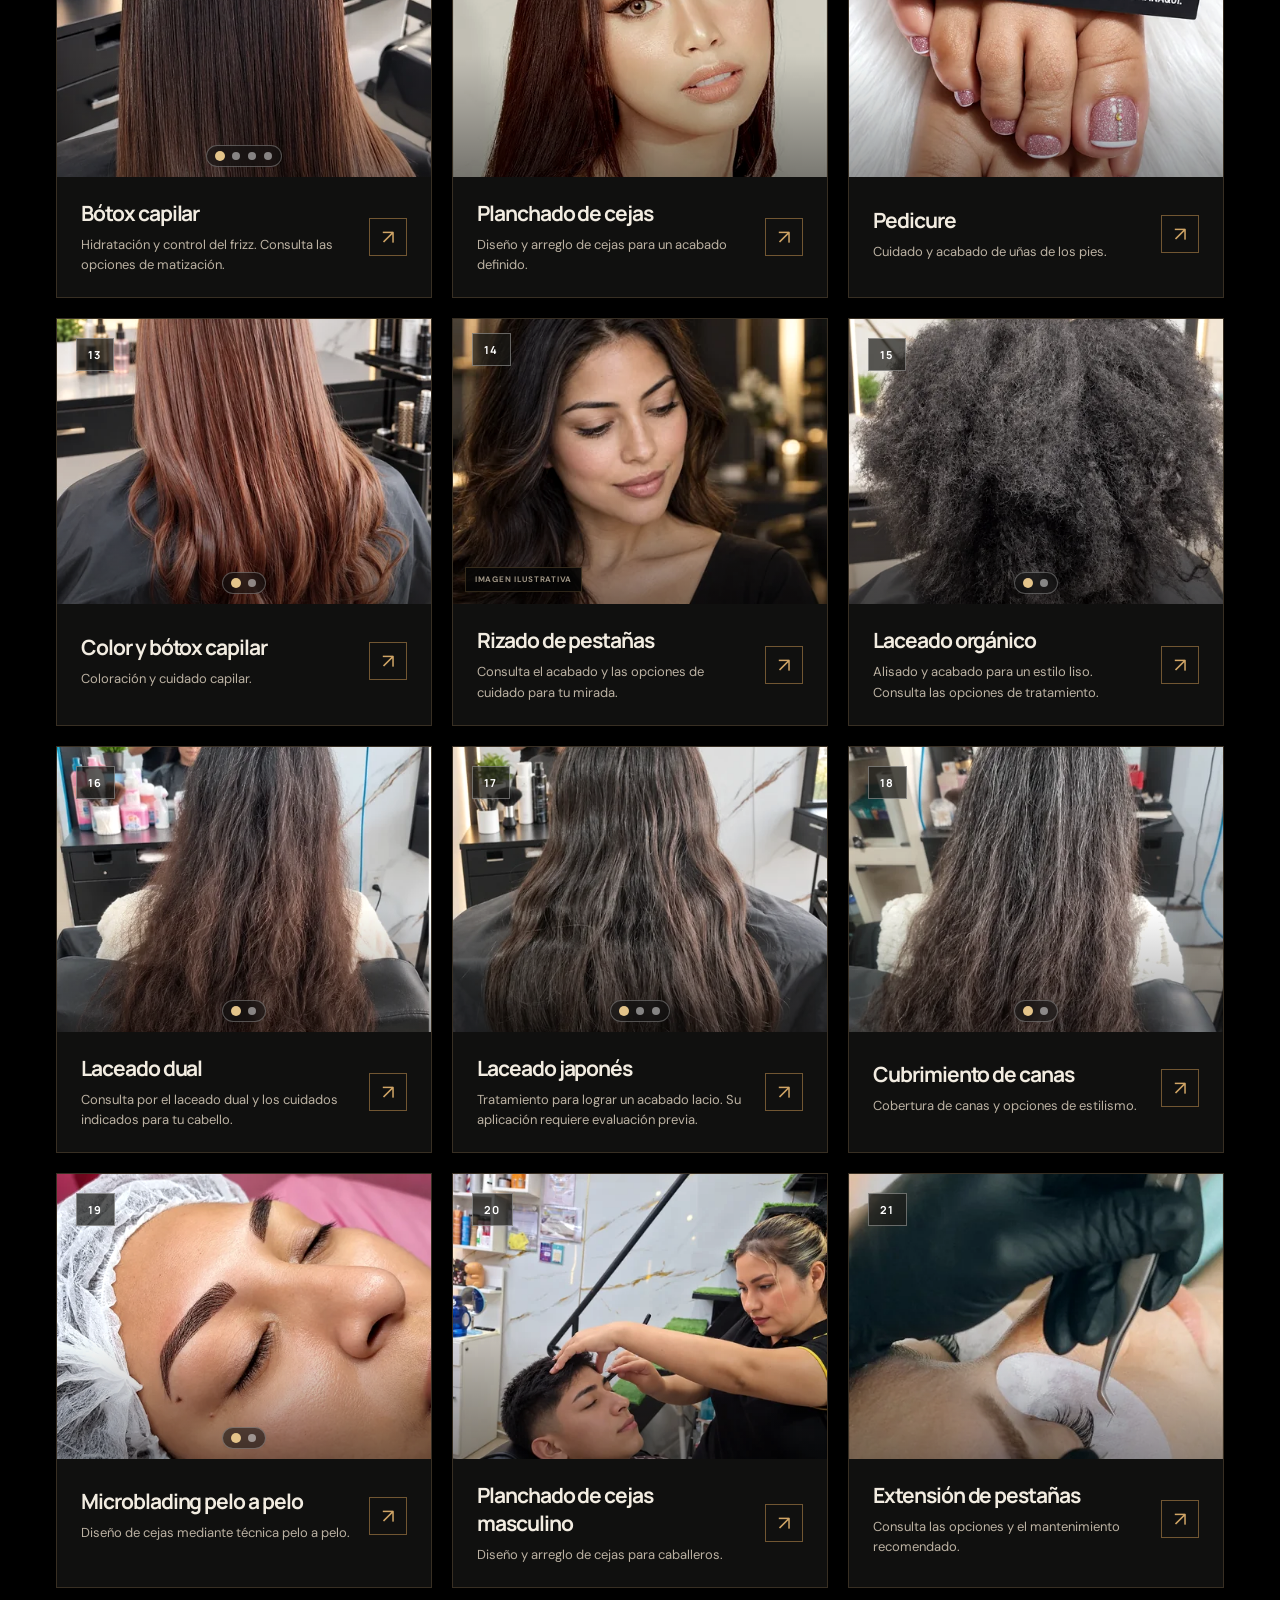
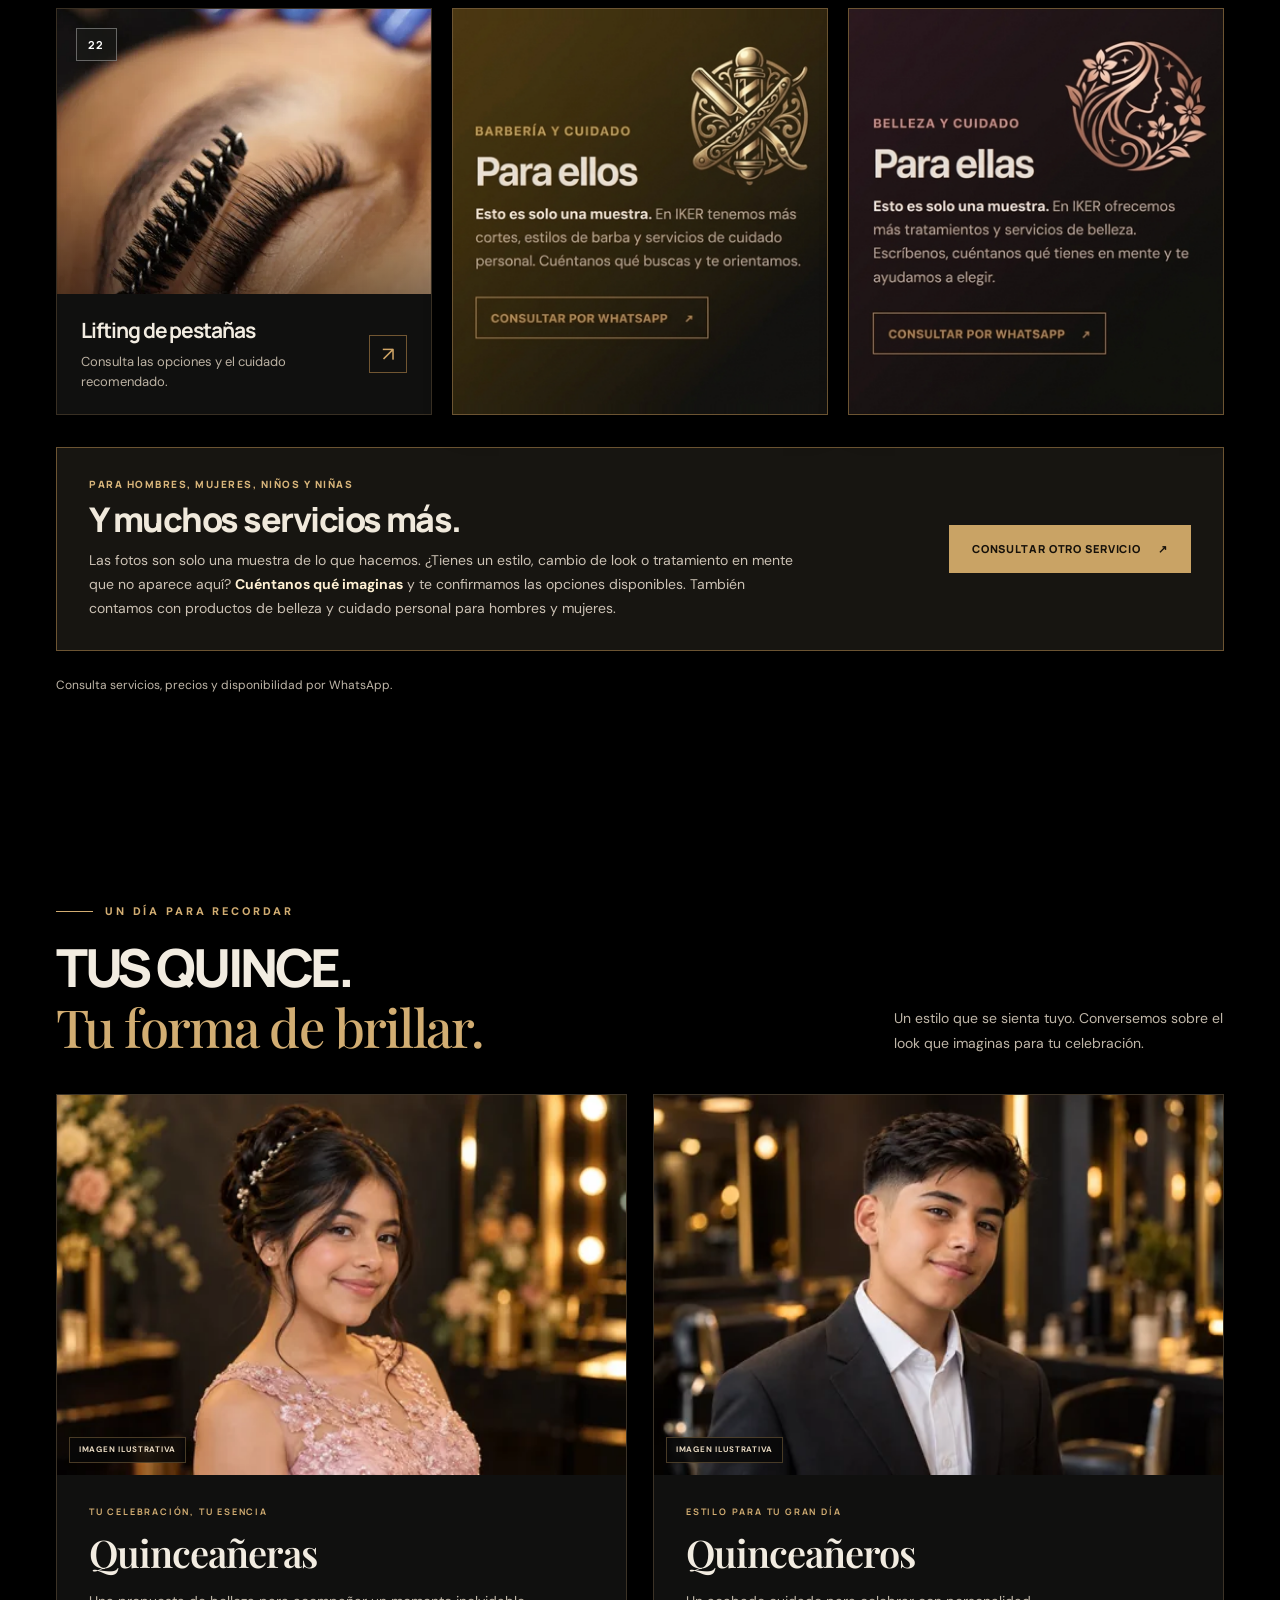
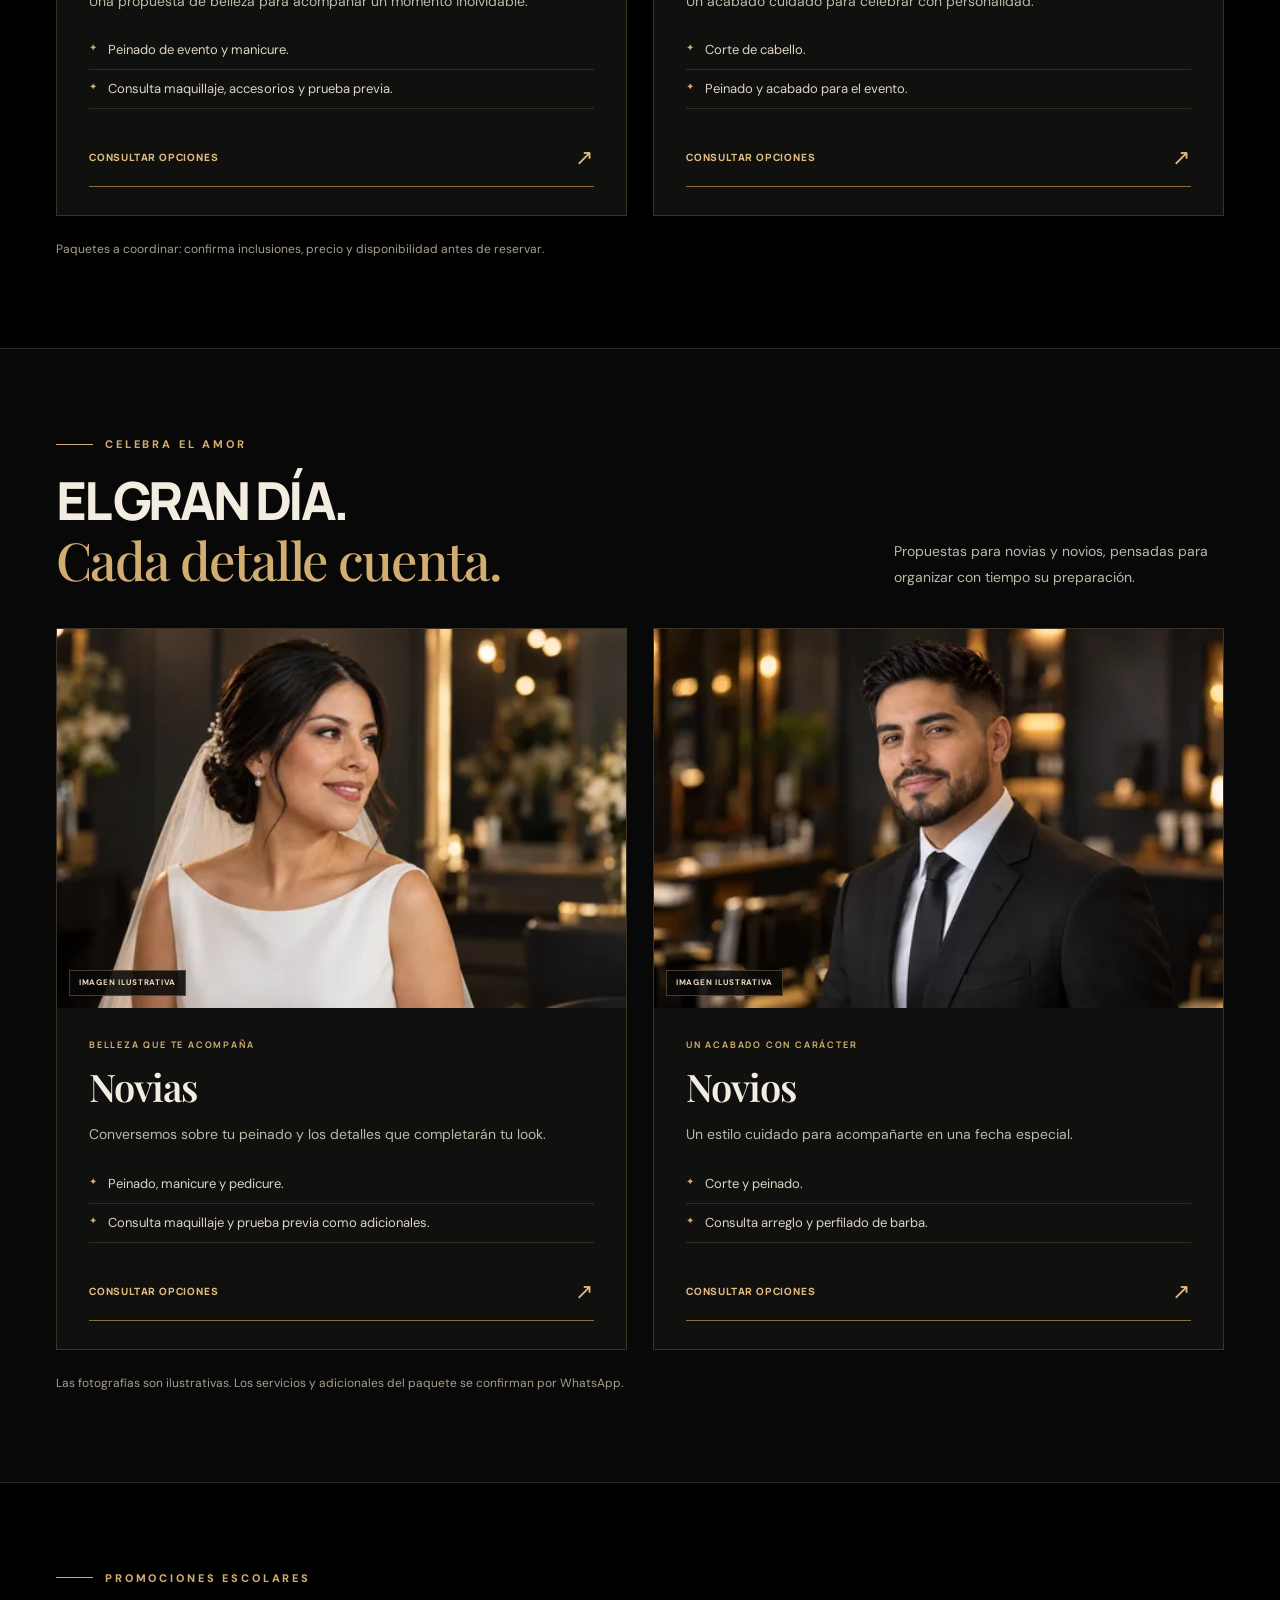
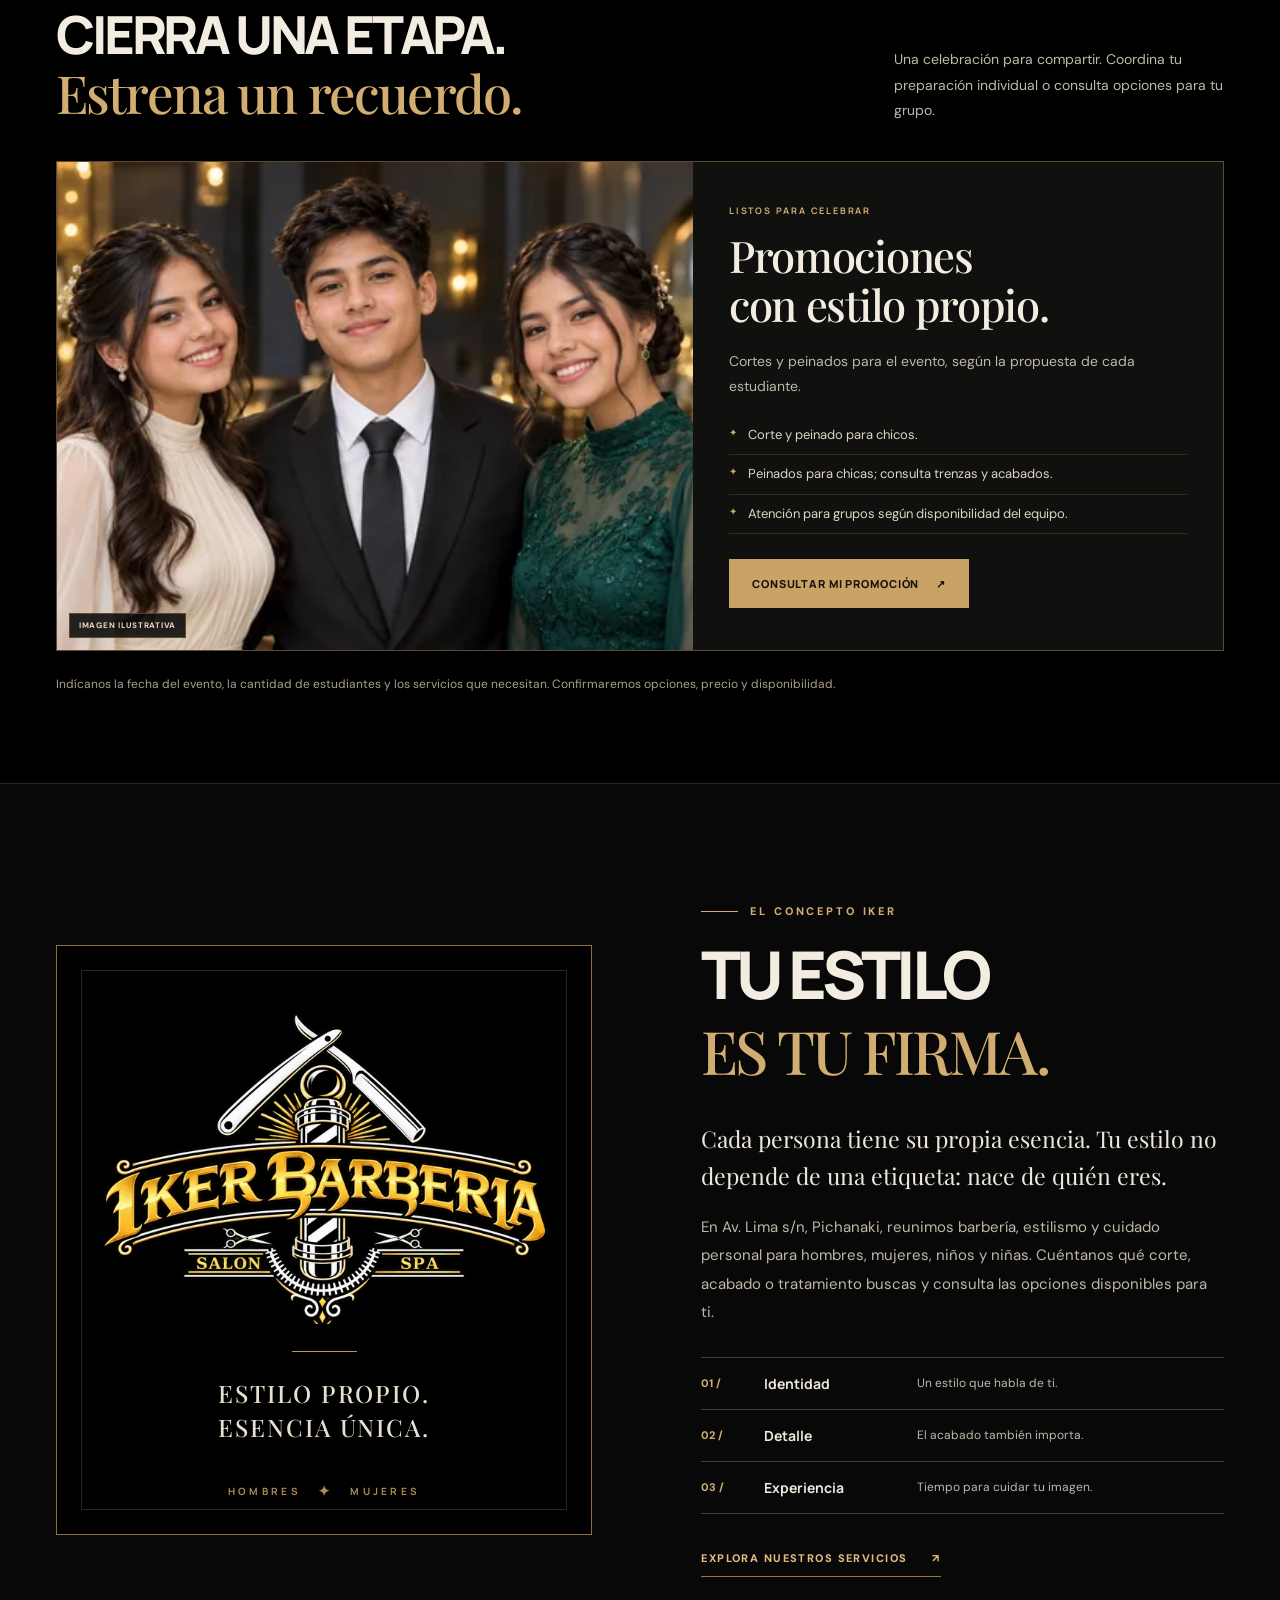
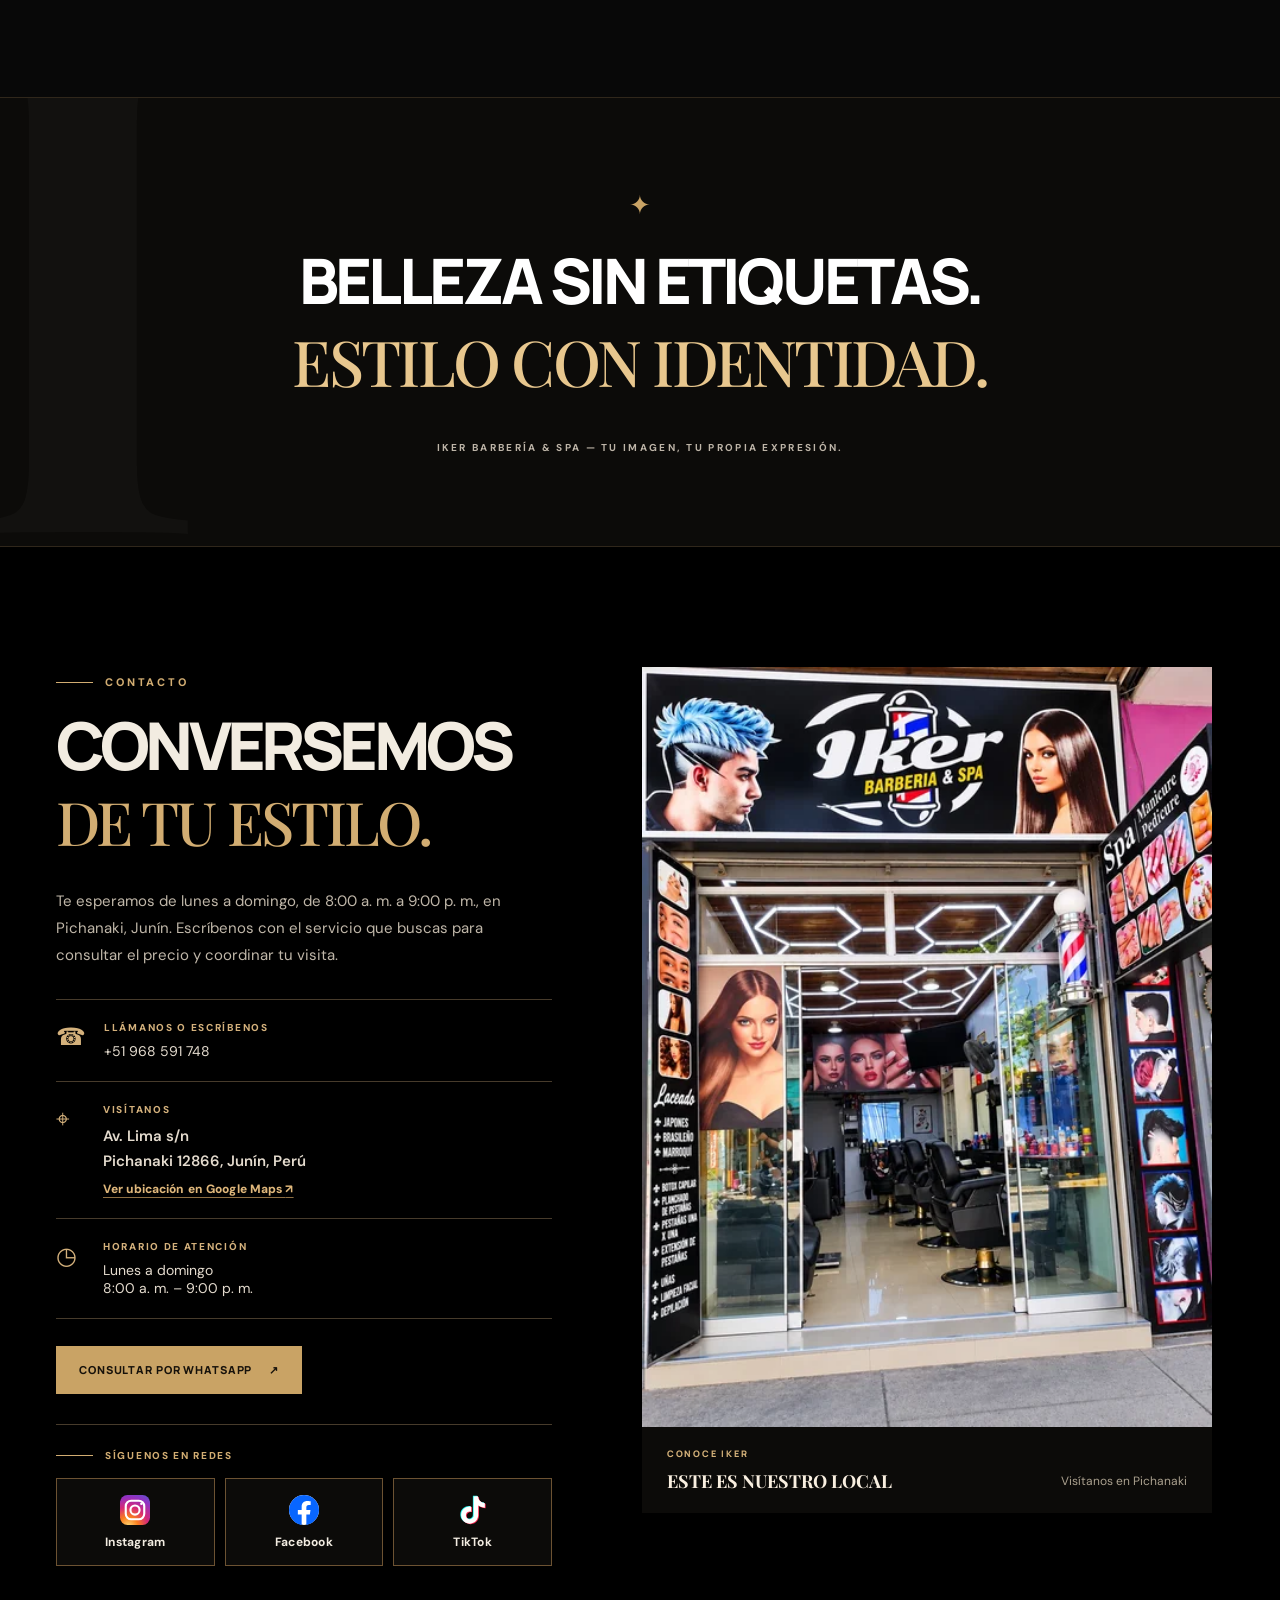
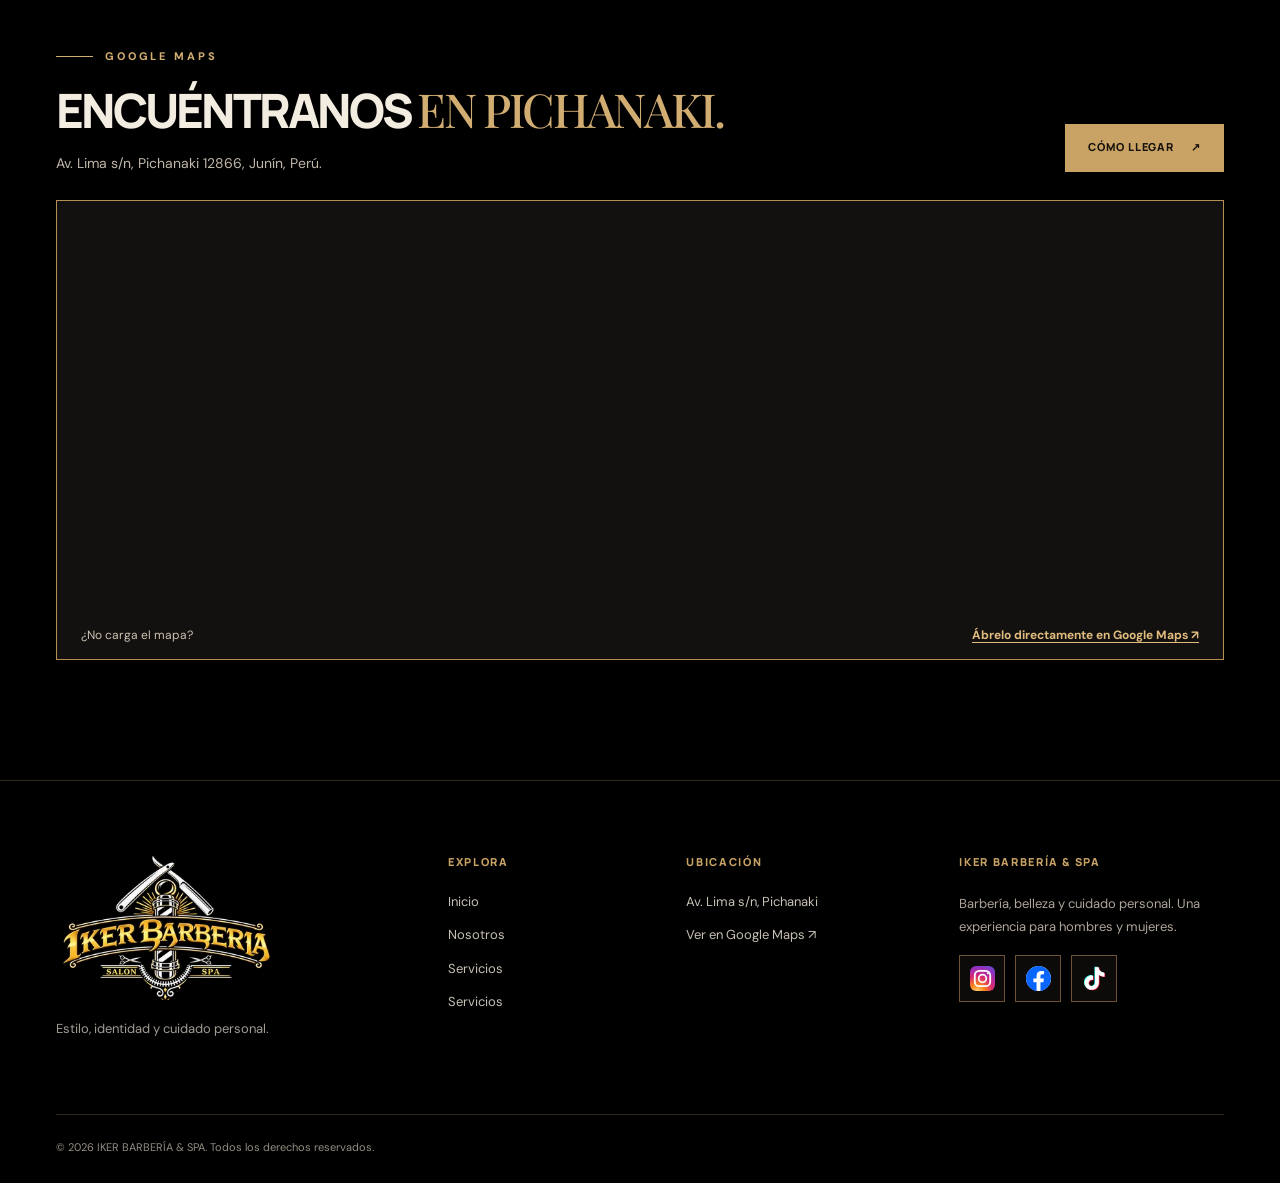
==== commit 5aa06226: "Actualización de la web" ====
--- a/index.html
+++ b/index.html
@@ -1,841 +1,711 @@
-<!DOCTYPE html>
-<html lang="es">
-  <head>
-    <meta charset="utf-8">
-    <meta content="width=device-width, initial-scale=1" name="viewport">
-    <meta content="#000000" name="theme-color">
-    <meta content="IKER BARBERÍA &amp; SPA en Pichanaki, Junín: barbería para hombres, belleza para mujeres, cortes para niños y niñas, fiestas de promoción, novios y novias, spa y más." name="description">
-    <meta content="IKER BARBERÍA &amp; SPA | Tu estilo, nuestra inspiración" property="og:title">
-    <meta content="Cortes, barbería, estilismo, belleza, servicios infantiles y preparación para eventos en Pichanaki. Conoce IKER BARBERÍA &amp; SPA." property="og:description">
-    <meta content="website" property="og:type">
-    <meta content="https://ikerbarberiaspa.github.io/img/portada/portada-barberia.webp" property="og:image">
-    <title>IKER BARBERÍA &amp; SPA</title>
-    <link href="img/identidad/favicon.png" rel="icon" type="image/png">
-    <link href="https://fonts.googleapis.com" rel="preconnect">
-    <link crossorigin="" href="https://fonts.gstatic.com" rel="preconnect">
-    <link href="https://fonts.googleapis.com/css2?family=DM+Sans:wght@400;500;600;700&amp;family=Manrope:wght@400;500;600;700;800&amp;family=Playfair+Display:wght@400;500;600;700&amp;display=swap" rel="stylesheet">
-    <link href="css/estilos.css" rel="stylesheet">
-    <link href="css/personalizacion.css" rel="stylesheet">
-    <link href="css/ampliacion.css" rel="stylesheet">
-    <script defer src="js/app.js">
-    </script>
-    <script defer src="js/ampliacion.js">
-    </script>
-    <meta content="es_PE" property="og:locale">
-    <meta content="https://ikerbarberiaspa.github.io/" property="og:url">
-    <meta content="summary_large_image" name="twitter:card">
-    <link href="https://ikerbarberiaspa.github.io/" rel="canonical">
-    <script type="application/ld+json">{
-  "@context": "https://schema.org",
-  "@type": "BeautySalon",
-  "@id": "https://ikerbarberiaspa.github.io/#negocio",
-  "name": "IKER BARBERÍA & SPA",
-  "telephone": "+51 968 591 748",
-  "url": "https://ikerbarberiaspa.github.io/",
-  "description": "Barbería, estilismo y cuidado personal para hombres y mujeres en Pichanaki.",
-  "image": "https://ikerbarberiaspa.github.io/img/local/local-iker.webp",
-  "address": {
-    "@type": "PostalAddress",
-    "streetAddress": "Av. Lima s/n",
-    "addressLocality": "Pichanaki",
-    "addressRegion": "Junín",
-    "postalCode": "12866",
-    "addressCountry": "PE"
-  },
-  "geo": {
-    "@type": "GeoCoordinates",
-    "latitude": -10.9256373,
-    "longitude": -74.8751784
-  },
-  "hasMap": "https://www.google.com/maps/dir//Iker+Barber%C3%ADa+Spa,+Av+Lima+s%2Fn,+Pichanaki+12866/data=!4m8!4m7!1m0!1m5!1m1!1s0x910a2d4d54e1767b:0xe0b9c890db10d2a2!2m2!1d-74.8751784!2d-10.9256373",
-  "openingHoursSpecification": [
-    {
-      "@type": "OpeningHoursSpecification",
-      "dayOfWeek": [
-        "Monday",
-        "Tuesday",
-        "Wednesday",
-        "Thursday",
-        "Friday",
-        "Saturday",
-        "Sunday"
-      ],
-      "opens": "08:00",
-      "closes": "21:00"
-    }
-  ]
-}</script>
-    <script type="application/ld+json">{"@context":"https://schema.org","@type":"WebSite","@id":"https://ikerbarberiaspa.github.io/#website","url":"https://ikerbarberiaspa.github.io/","name":"IKER BARBERÍA & SPA","inLanguage":"es-PE","publisher":{"@id":"https://ikerbarberiaspa.github.io/#negocio"}}</script>
-  <link href="css/mejoras.css" rel="stylesheet"></head>
-  <body class="home-page">
-    <a class="skip-link" href="#contenido">Ir al contenido</a>
-    <div aria-label="IKER BARBERÍA &amp; SPA" class="announcement"><span>BELLEZA, ESTILO Y BIENESTAR PARA TODOS</span><span class="announcement-right">IKER BARBERÍA &amp; SPA <span aria-hidden="true">✦</span> HOMBRES Y MUJERES</span>
-    </div>
-    <header class="site-header" id="cabecera">
-      <div class="shell header-inner">
-        <a aria-label="IKER BARBERÍA &amp; SPA, ir al inicio" class="brand" href="#inicio">
-          <img alt="IKER Barbería · Salón · Spa" class="brand-logo" decoding="async" height="1024" src="img/responsive/identidad/logo-iker-transparente-320.webp" width="1536" sizes="(max-width: 900px) 110px, 132px" srcset="img/responsive/identidad/logo-iker-transparente-320.webp 320w, img/responsive/identidad/logo-iker-transparente-640.webp 640w">
-        </a>
-        <nav aria-label="Menú principal" class="primary-nav" id="navegacion">
-          <a class="nav-link" href="#inicio">Inicio</a>
-          <a class="nav-link" href="para-el/index.html">Hombres</a>
-          <a class="nav-link" href="para-ella/index.html">Mujeres</a>
-          <a class="nav-link" href="#servicios">Servicios</a>
-          <a class="nav-link" href="#galeria">Galería</a>
-          <a class="nav-link" href="#contacto">Contacto</a>
-        </nav>
-        <div class="header-actions">
-          <a class="btn btn-gold header-book" href="https://wa.me/51968591748?text=%C2%A1Hola%2C%20IKER%21%20Quisiera%20consultar%20por%20un%20servicio%20y%20coordinar%20una%20cita.%20%C2%BFTienen%20disponibilidad%3F" target="_blank" rel="noopener noreferrer" aria-label="Consultar disponibilidad por WhatsApp (abre en una pestaña nueva)">WHATSAPP <span aria-hidden="true">↗</span></a>
-          <button aria-controls="navegacion" aria-expanded="false" aria-label="Abrir menú" class="menu-toggle" type="button"><span></span><span></span><span></span>
-          </button>
-        </div>
-      </div>
-    </header>
-    <!-- Guía de edición y mapa de fotografías: GUIA_EDICION.md -->
-    <main id="contenido">
-      <section aria-labelledby="hero-title" class="hero" id="inicio" data-photo-selection="original">
-        <div aria-hidden="true" class="hero-backdrop">
-          <div class="hero-photo hero-photo-men">
-            <img alt="" decoding="async" fetchpriority="high" height="1536" src="img/responsive/portada/portada-barberia-480.webp" width="1024" sizes="(max-width: 930px) 100vw, 60vw" srcset="img/responsive/portada/portada-barberia-480.webp 480w, img/responsive/portada/portada-barberia-960.webp 960w, img/portada/portada-barberia.webp 1024w">
-          </div>
-          <div class="hero-photo hero-photo-women">
-            <img alt="" decoding="async" fetchpriority="high" height="1448" src="img/responsive/portada/portada-estilismo-maquillada-480.webp" width="1086" sizes="(max-width: 930px) 100vw, 60vw" srcset="img/responsive/portada/portada-estilismo-maquillada-480.webp 480w, img/responsive/portada/portada-estilismo-maquillada-960.webp 960w, img/portada/portada-estilismo-maquillada.webp 1086w">
-          </div><span class="hero-join-softener"></span>
-        </div>
-        <div class="hero-wash">
-        </div>
-        <div class="shell hero-content">
-          <div class="hero-copy reveal">
-            <p class="overline overline-light">IKER BARBERÍA &amp; SPA  /  PARA HOMBRES Y MUJERES</p>
-            <h1 id="hero-title">TU ESTILO.<br><em>TU ESENCIA.</em>
-            </h1>
-            <div class="short-gold-line">
-            </div>
-            <p class="hero-lead">Cortes, barbería, estilismo y cuidado personal. Una misma esencia, propuestas para hombres y mujeres.</p>
-            <div class="hero-cta">
-              <a class="btn btn-gold btn-lg" href="https://wa.me/51968591748?text=%C2%A1Hola%2C%20IKER%21%20Quisiera%20consultar%20por%20un%20servicio%20y%20coordinar%20una%20cita.%20%C2%BFTienen%20disponibilidad%3F" target="_blank" rel="noopener noreferrer" aria-label="Consultar un servicio y coordinar una cita por WhatsApp">CONSULTAR POR WHATSAPP <span aria-hidden="true">↗</span></a>
-              <a class="btn btn-outline btn-lg" href="#servicios">VER SERVICIOS <span aria-hidden="true">→</span>
-              </a>
-            </div>
-          </div>
-        </div>
-        <a aria-label="Desplazarse a los servicios" class="scroll-prompt" href="#servicios"><span class="scroll-line"></span> DESCUBRE MÁS <span aria-hidden="true">↓</span>
-        </a>
-        <div class="hero-bottom-rule">
-        </div>
-      </section>
-      <div aria-label="Barbería, estilo y cuidado personal" class="brand-marquee">
-        <div aria-hidden="true" class="brand-marquee-inner"><span>BARBERÍA</span><i>✦</i><span>ESTILISMO</span><i>✦</i><span>BELLEZA</span><i>✦</i><span>BIENESTAR</span><i>✦</i>
-<span>BARBERÍA</span><i>✦</i><span>ESTILISMO</span><i>✦</i><span>BELLEZA</span><i>✦</i><span>BIENESTAR</span><i>✦</i>
-        </div>
-      </div>
-      <section aria-labelledby="audience-title" class="audience" id="estilos">
-        <div class="shell audience-intro reveal">
-          <div>
-            <p class="overline overline-light"><span class="line"></span> UN ESPACIO PARA CADA ESTILO</p>
-            <h2 id="audience-title">UNA MARCA. <em>MUCHAS FORMAS DE BRILLAR.</em>
-            </h2>
-          </div>
-          <p>En IKER BARBERÍA &amp; SPA, el cuidado de tu imagen es para todos. Descubre propuestas pensadas para diferentes estilos.</p>
-        </div>
-        <div class="audience-panels">
-          <a aria-label="Ver propuestas para hombres" class="audience-panel" href="para-el/index.html" id="hombres">
-            <img alt="Barbería y atención masculina en IKER" decoding="async" height="1536" loading="lazy" src="img/responsive/hombres/imagen-principal/ambiente-barberia-480.webp" width="1024" sizes="(max-width: 620px) 100vw, 50vw" srcset="img/responsive/hombres/imagen-principal/ambiente-barberia-480.webp 480w, img/responsive/hombres/imagen-principal/ambiente-barberia-960.webp 960w, img/hombres/imagen-principal/ambiente-barberia.webp 1024w"><span class="audience-panel-overlay"><small>ESTILO Y PRECISIÓN</small><strong>PARA ELLOS</strong><span>EXPLORA LAS PROPUESTAS <span aria-hidden="true">↗</span></span></span>
-          </a>
-          <a aria-label="Ver propuestas para mujeres" class="audience-panel" href="para-ella/index.html" id="mujeres">
-            <img alt="Acabado de cabello lacio en IKER" decoding="async" height="1448" loading="lazy" src="img/responsive/mujeres/imagen-principal/estilo-cabello-lacio-480.webp" width="1086" sizes="(max-width: 620px) 100vw, 50vw" srcset="img/responsive/mujeres/imagen-principal/estilo-cabello-lacio-480.webp 480w, img/responsive/mujeres/imagen-principal/estilo-cabello-lacio-960.webp 960w, img/mujeres/imagen-principal/estilo-cabello-lacio.webp 1086w"><span class="audience-panel-overlay"><small>BELLEZA Y EXPRESIÓN</small><strong>PARA ELLAS</strong><span>EXPLORA LAS PROPUESTAS <span aria-hidden="true">↗</span></span></span>
-          </a>
-        </div>
-      </section>
-      <!-- Ampliación del catálogo: portada y funciones originales conservadas. -->
-      <section aria-labelledby="iker-family-title" class="iker-extension iker-family" id="infantil">
-        <div class="shell">
-          <nav aria-label="Explorar por público y ocasión" class="iker-category-nav">
-            <a href="para-ella/index.html">Para ellas</a>
-            <a href="para-el/index.html">Para ellos</a>
-            <a href="ninos-y-ninas/index.html">Niños y niñas</a>
-            <a href="#quinceanos">Quinceaños</a>
-            <a href="novios-y-novias/index.html">Novias y novios</a>
-            <a href="fiestas-de-promocion/index.html">Fiestas de promoción</a>
-            <a href="spa-y-belleza/index.html">Spa y belleza</a>
-          </nav>
-          <div class="iker-section-heading reveal">
-            <div>
-              <p class="overline"><span class="line"></span> PARA LOS MÁS PEQUEÑOS</p>
-              <h2 id="iker-family-title">PEQUEÑOS ESTILOS.<br><em>Grandes sonrisas.</em>
-              </h2>
-            </div>
-            <p>Su propio estilo, a su ritmo. Descubre nuestras propuestas de corte y peinado para niños y niñas.</p>
-          </div>
-          <div class="iker-plan-grid">
-            <article class="iker-plan reveal" id="ninos">
-              <div class="iker-plan-photo">
-                <img alt="Corte de cabello para niño realizado en IKER BARBERÍA &amp; SPA" decoding="async" height="1671" loading="lazy" src="img/responsive/infantil/cortes-ninos/corte-cabello-nino-480.webp" width="941" sizes="(max-width: 620px) 100vw, (max-width: 950px) 50vw, 33vw" srcset="img/responsive/infantil/cortes-ninos/corte-cabello-nino-480.webp 480w, img/infantil/cortes-ninos/corte-cabello-nino.webp 941w">
-              </div>
-              <div class="iker-plan-body">
-                <p class="iker-eyebrow">UN CORTE CON PERSONALIDAD</p>
-                <h3>Niños</h3>
-                <p>Un acabado cómodo para acompañar sus días y sus momentos especiales.</p>
-                <ul>
-                  <li>Corte de cabello.</li>
-                  <li>Peinado y acabado.</li>
-                </ul>
-                <a aria-label="Consultar por WhatsApp: corte y peinado para niños" class="iker-plan-link" href="https://wa.me/51968591748?text=%C2%A1Hola%2C%20IKER%21%20Quisiera%20informaci%C3%B3n%20y%20disponibilidad%20para%20corte%20y%20peinado%20para%20ni%C3%B1os." rel="noopener noreferrer" target="_blank">CONSULTAR OPCIONES <span aria-hidden="true">↗</span>
-                </a>
-              </div>
-            </article>
-            <article class="iker-plan reveal" id="ninas">
-              <div class="iker-plan-photo">
-                <img alt="Corte de cabello para niña realizado en IKER BARBERÍA &amp; SPA" decoding="async" height="1672" loading="lazy" src="img/responsive/infantil/cortes-ninas/corte-cabello-nina-480.webp" width="941" sizes="(max-width: 620px) 100vw, (max-width: 950px) 50vw, 33vw" srcset="img/responsive/infantil/cortes-ninas/corte-cabello-nina-480.webp 480w, img/infantil/cortes-ninas/corte-cabello-nina.webp 941w">
-              </div>
-              <div class="iker-plan-body">
-                <p class="iker-eyebrow">DETALLES QUE LAS HACEN SONREÍR</p>
-                <h3>Niñas</h3>
-                <p>Ideas para el día a día y para una ocasión especial.</p>
-                <ul>
-                  <li>Corte y peinado.</li>
-                  <li>Consulta opciones de trenzas y accesorios.</li>
-                </ul>
-                <a aria-label="Consultar por WhatsApp: corte y peinado para niñas" class="iker-plan-link" href="https://wa.me/51968591748?text=%C2%A1Hola%2C%20IKER%21%20Quisiera%20informaci%C3%B3n%20y%20disponibilidad%20para%20corte%20y%20peinado%20para%20ni%C3%B1as." rel="noopener noreferrer" target="_blank">CONSULTAR OPCIONES <span aria-hidden="true">↗</span>
-                </a>
-              </div>
-            </article>
-          </div>
-          <p class="iker-section-note">Estas fotos son solo una muestra de nuestras opciones para niños y niñas. Si buscas otro corte o peinado, cuéntanos tu idea y consulta qué podemos realizar, el precio y la disponibilidad.</p>
-        </div>
-      </section>
-      <section aria-labelledby="services-title" class="section services" id="servicios">
-        <div class="shell">
-          <div class="section-header reveal">
-            <div>
-              <p class="overline"><span class="line"></span> NUESTROS SERVICIOS</p>
-              <h2 class="display-title" id="services-title">TU MEJOR VERSIÓN<br><em>COMIENZA AQUÍ.</em>
-              </h2>
-            </div>
-            <div class="section-aside">
-              <p>Cortes, estilismo, uñas y cuidado personal. Las fotografías muestran solo algunas de nuestras opciones para hombres y mujeres.</p><span class="draft-tag">CONSULTA OPCIONES Y DISPONIBILIDAD POR WHATSAPP</span>
-            </div>
-          </div>
-          <div aria-label="Filtrar servicios" class="service-filters" role="group">
-            <button aria-pressed="true" class="service-filter active" data-service-filter="todos" type="button">TODOS</button>
-            <button aria-pressed="false" class="service-filter" data-service-filter="hombres" type="button">PARA HOMBRES</button>
-            <button aria-pressed="false" class="service-filter" data-service-filter="mujeres" type="button">PARA MUJERES</button>
-          </div>
-          <div class="service-grid" id="lista-servicios">
-            <article class="service-card reveal" data-service-category="hombres" data-featured="true">
-              <div class="service-image-wrap">
-                <img alt="Corte de cabello masculino en IKER" decoding="async" height="1672" loading="lazy" src="img/responsive/hombres/cortes/corte-de-hombre-480.webp" width="941" sizes="(max-width: 620px) 100vw, (max-width: 1200px) 50vw, 33vw" srcset="img/responsive/hombres/cortes/corte-de-hombre-480.webp 480w, img/hombres/cortes/corte-de-hombre.webp 941w"><span class="service-index">01</span>
-              </div>
-              <div class="service-card-bottom">
-                <div>
-                  <h3>Corte masculino</h3>
-                  <p>Clásicos y tendencias actuales.</p>
-                </div><a class="service-symbol" href="https://wa.me/51968591748?text=%C2%A1Hola%2C%20IKER%21%20Quisiera%20consultar%20el%20precio%20y%20la%20disponibilidad%20de%20corte%20masculino." target="_blank" rel="noopener noreferrer" aria-label="Consultar corte masculino por WhatsApp" title="Consultar por WhatsApp">↗</a>
-              </div>
-            </article>
-            <article class="service-card reveal" data-service-category="hombres">
-              <div class="service-image-wrap iker-new-service-image">
-                <img alt="Corte degradado masculino en IKER" decoding="async" height="1672" loading="lazy" src="img/responsive/hombres/cortes/corte-de-hombre-3-final-480.webp" width="941" sizes="(max-width: 620px) 100vw, (max-width: 1200px) 50vw, 33vw" srcset="img/responsive/hombres/cortes/corte-de-hombre-3-final-480.webp 480w, img/hombres/cortes/corte-de-hombre-3-final.webp 941w"><span class="service-index">02</span>
-              </div>
-              <div class="service-card-bottom">
-                <div>
-                  <h3>Fade y degradados</h3>
-                  <p>Degradados y acabados de precisión.</p>
-                </div><a class="service-symbol" href="https://wa.me/51968591748?text=%C2%A1Hola%2C%20IKER%21%20Quisiera%20consultar%20el%20precio%20y%20la%20disponibilidad%20de%20fade%20y%20degradados." target="_blank" rel="noopener noreferrer" aria-label="Consultar fade y degradados por WhatsApp" title="Consultar por WhatsApp">↗</a>
-              </div>
-            </article>
-            <article class="service-card reveal" data-service-category="hombres" data-featured="true">
-              <div class="service-image-wrap iker-new-service-image">
-                <img alt="Imagen ilustrativa de Barba y perfilado" decoding="async" height="1024" loading="lazy" src="img/responsive/hombres/barba-y-perfilado/barba-480.webp" width="1536" sizes="(max-width: 620px) 100vw, (max-width: 1200px) 50vw, 33vw" srcset="img/responsive/hombres/barba-y-perfilado/barba-480.webp 480w, img/responsive/hombres/barba-y-perfilado/barba-960.webp 960w, img/hombres/barba-y-perfilado/barba.webp 1536w"><span class="service-index">03</span><span class="iker-photo-tag">IMAGEN ILUSTRATIVA</span>
-              </div>
-              <div class="service-card-bottom">
-                <div>
-                  <h3>Barba y perfilado</h3>
-                  <p>Arreglo de barba y definición del contorno.</p>
-                </div><a class="service-symbol" href="https://wa.me/51968591748?text=%C2%A1Hola%2C%20IKER%21%20Quisiera%20consultar%20el%20precio%20y%20la%20disponibilidad%20de%20barba%20y%20perfilado." target="_blank" rel="noopener noreferrer" aria-label="Consultar barba y perfilado por WhatsApp" title="Consultar por WhatsApp">↗</a>
-              </div>
-            </article>
-            <article class="service-card reveal" data-service-category="mujeres" data-featured="true">
-              <div class="service-image-wrap">
-                <img alt="Profesional de IKER realizando un corte de cabello para dama" decoding="async" height="1942" loading="lazy" src="img/responsive/mujeres/cortes/estilista-foto-2-maquillaje-polo-abotonado-480.webp" width="809" sizes="(max-width: 620px) 100vw, (max-width: 1200px) 50vw, 33vw" srcset="img/responsive/mujeres/cortes/estilista-foto-2-maquillaje-polo-abotonado-480.webp 480w, img/mujeres/cortes/estilista-foto-2-maquillaje-polo-abotonado.webp 809w"><span class="service-index">04</span>
-              </div>
-              <div class="service-card-bottom">
-                <div>
-                  <h3>Corte femenino</h3>
-                  <p>Estilos que expresan tu personalidad.</p>
-                </div><a class="service-symbol" href="https://wa.me/51968591748?text=%C2%A1Hola%2C%20IKER%21%20Quisiera%20consultar%20el%20precio%20y%20la%20disponibilidad%20de%20corte%20femenino." target="_blank" rel="noopener noreferrer" aria-label="Consultar corte femenino por WhatsApp" title="Consultar por WhatsApp">↗</a>
-              </div>
-            </article>
-            <article class="service-card reveal" data-service-category="mujeres">
-              <div class="service-image-wrap iker-new-service-image">
-                <img alt="Imagen ilustrativa de Peinados y estilismo" decoding="async" height="1024" loading="lazy" src="img/responsive/paquetes/novia-480.webp" width="1536" sizes="(max-width: 620px) 100vw, (max-width: 1200px) 50vw, 33vw" srcset="img/responsive/paquetes/novia-480.webp 480w, img/responsive/paquetes/novia-960.webp 960w, img/paquetes/novia.webp 1536w"><span class="service-index">05</span><span class="iker-photo-tag">IMAGEN ILUSTRATIVA</span>
-              </div>
-              <div class="service-card-bottom">
-                <div>
-                  <h3>Peinados y estilismo</h3>
-                  <p>Peinados y acabados para tus ocasiones especiales.</p>
-                </div><a class="service-symbol" href="https://wa.me/51968591748?text=%C2%A1Hola%2C%20IKER%21%20Quisiera%20consultar%20el%20precio%20y%20la%20disponibilidad%20de%20peinados%20y%20estilismo." target="_blank" rel="noopener noreferrer" aria-label="Consultar peinados y estilismo por WhatsApp" title="Consultar por WhatsApp">↗</a>
-              </div>
-            </article>
-            <article class="service-card reveal" data-service-category="mujeres" data-featured="true">
-              <div class="service-image-wrap">
-                <img alt="Cabello después de un laceado orgánico" decoding="async" height="1536" loading="lazy" src="img/responsive/mujeres/laceado-organico/laceado-organico-despues-480.webp" width="1024" sizes="(max-width: 620px) 100vw, (max-width: 1200px) 50vw, 33vw" srcset="img/responsive/mujeres/laceado-organico/laceado-organico-despues-480.webp 480w, img/responsive/mujeres/laceado-organico/laceado-organico-despues-960.webp 960w, img/mujeres/laceado-organico/laceado-organico-despues.webp 1024w"><span class="service-index">06</span>
-              </div>
-              <div class="service-card-bottom">
-                <div>
-                  <h3>Laceados capilares</h3>
-                  <p>Dual, japonés y orgánico. Consulta la opción adecuada para tu cabello.</p>
-                </div><a class="service-symbol" href="https://wa.me/51968591748?text=%C2%A1Hola%2C%20IKER%21%20Quisiera%20consultar%20el%20precio%20y%20la%20disponibilidad%20de%20laceados%20capilares." target="_blank" rel="noopener noreferrer" aria-label="Consultar laceados capilares por WhatsApp" title="Consultar por WhatsApp">↗</a>
-              </div>
-            </article>
-            <article class="service-card reveal" data-service-category="mujeres" data-featured="true">
-              <div class="service-image-wrap">
-                <img alt="Manicura realizada en el salón IKER" decoding="async" height="1448" loading="lazy" src="img/responsive/mujeres/manicura/manicura-480.webp" width="1086" sizes="(max-width: 620px) 100vw, (max-width: 1200px) 50vw, 33vw" srcset="img/responsive/mujeres/manicura/manicura-480.webp 480w, img/responsive/mujeres/manicura/manicura-960.webp 960w, img/mujeres/manicura/manicura.webp 1086w"><span class="service-index">07</span>
-              </div>
-              <div class="service-card-bottom">
-                <div>
-                  <h3>Manicure y pedicure</h3>
-                  <p>Un detalle especial para tus manos.</p>
-                </div><a class="service-symbol" href="https://wa.me/51968591748?text=%C2%A1Hola%2C%20IKER%21%20Quisiera%20consultar%20el%20precio%20y%20la%20disponibilidad%20de%20manicure%20y%20pedicure." target="_blank" rel="noopener noreferrer" aria-label="Consultar manicure y pedicure por WhatsApp" title="Consultar por WhatsApp">↗</a>
-              </div>
-            </article>
-            <article class="service-card reveal service-card-facial" data-service-category="hombres">
-              <div class="service-image-wrap">
-                <img alt="Tratamiento facial para caballeros" decoding="async" height="1448" loading="lazy" src="img/responsive/hombres/limpieza-facial/limpieza-facial-3-480.webp" width="1086" sizes="(max-width: 620px) 100vw, (max-width: 1200px) 50vw, 33vw" srcset="img/responsive/hombres/limpieza-facial/limpieza-facial-3-480.webp 480w, img/responsive/hombres/limpieza-facial/limpieza-facial-3-960.webp 960w, img/hombres/limpieza-facial/limpieza-facial-3.webp 1086w"><span class="service-index">08</span>
-              </div>
-              <div class="service-card-bottom">
-                <div>
-                  <h3>Tratamiento facial</h3>
-                  <p>Mascarilla facial para el cuidado del rostro.</p>
-                </div><a class="service-symbol" href="https://wa.me/51968591748?text=%C2%A1Hola%2C%20IKER%21%20Quisiera%20consultar%20el%20precio%20y%20la%20disponibilidad%20de%20tratamiento%20facial." target="_blank" rel="noopener noreferrer" aria-label="Consultar tratamiento facial por WhatsApp" title="Consultar por WhatsApp">↗</a>
-              </div>
-            </article>
-            <article class="service-card reveal service-card-facial" data-service-category="hombres" data-featured="true">
-              <div class="service-image-wrap iker-new-service-image">
-                <img alt="Aplicación de mascarilla en limpieza facial masculina" decoding="async" height="1448" loading="lazy" src="img/responsive/hombres/limpieza-facial/limpieza-facial1-480.webp" width="1086" sizes="(max-width: 620px) 100vw, (max-width: 1200px) 50vw, 33vw" srcset="img/responsive/hombres/limpieza-facial/limpieza-facial1-480.webp 480w, img/responsive/hombres/limpieza-facial/limpieza-facial1-960.webp 960w, img/hombres/limpieza-facial/limpieza-facial1.webp 1086w"><span class="service-index">09</span>
-              </div>
-              <div class="service-card-bottom">
-                <div>
-                  <h3>Limpieza facial</h3>
-                  <p>Consulta las opciones de limpieza y cuidado del rostro.</p>
-                </div><a class="service-symbol" href="https://wa.me/51968591748?text=%C2%A1Hola%2C%20IKER%21%20Quisiera%20consultar%20el%20precio%20y%20la%20disponibilidad%20de%20limpieza%20facial." target="_blank" rel="noopener noreferrer" aria-label="Consultar limpieza facial por WhatsApp" title="Consultar por WhatsApp">↗</a>
-              </div>
-            </article>
-            <article class="service-card reveal" data-service-category="mujeres">
-              <div class="service-image-wrap iker-new-service-image">
-                <img alt="Acabado de cabello después de un tratamiento de bótox capilar" decoding="async" height="1672" loading="lazy" src="img/responsive/mujeres/botox-capilar/botox-capilar-480.webp" width="941" sizes="(max-width: 620px) 100vw, (max-width: 1200px) 50vw, 33vw" srcset="img/responsive/mujeres/botox-capilar/botox-capilar-480.webp 480w, img/mujeres/botox-capilar/botox-capilar.webp 941w"><span class="service-index">10</span>
-              </div>
-              <div class="service-card-bottom">
-                <div>
-                  <h3>Bótox capilar</h3>
-                  <p>Hidratación y control del frizz. Consulta las opciones de matización.</p>
-                </div><a class="service-symbol" href="https://wa.me/51968591748?text=%C2%A1Hola%2C%20IKER%21%20Quisiera%20consultar%20el%20precio%20y%20la%20disponibilidad%20de%20b%C3%B3tox%20capilar." target="_blank" rel="noopener noreferrer" aria-label="Consultar bótox capilar por WhatsApp" title="Consultar por WhatsApp">↗</a>
-              </div>
-            </article>
-            <article class="service-card reveal" data-service-category="mujeres">
-              <div class="service-image-wrap iker-new-service-image">
-                <img alt="Trabajo de definición de cejas y microblading pelo a pelo" decoding="async" height="1086" loading="lazy" src="img/responsive/mujeres/microblading/microblading-480.webp" width="1448" sizes="(max-width: 620px) 100vw, (max-width: 1200px) 50vw, 33vw" srcset="img/responsive/mujeres/microblading/microblading-480.webp 480w, img/responsive/mujeres/microblading/microblading-960.webp 960w, img/mujeres/microblading/microblading.webp 1448w"><span class="service-index">11</span>
-              </div>
-              <div class="service-card-bottom">
-                <div>
-                  <h3>Cejas y microshading</h3>
-                  <p>Diseño, planchado, pigmentación y microshading. Consulta cada técnica.</p>
-                </div><a class="service-symbol" href="https://wa.me/51968591748?text=%C2%A1Hola%2C%20IKER%21%20Quisiera%20consultar%20el%20precio%20y%20la%20disponibilidad%20de%20cejas%20y%20microshading." target="_blank" rel="noopener noreferrer" aria-label="Consultar cejas y microshading por WhatsApp" title="Consultar por WhatsApp">↗</a>
-              </div>
-            </article>
-            <article class="service-card reveal" data-service-category="mujeres">
-              <div class="service-image-wrap">
-                <img alt="Pedicura y decoración de uñas de los pies" decoding="async" height="1448" loading="lazy" src="img/responsive/mujeres/pedicura/imagen-de-chatgpt-20-oct-2026-09-45-48-2-480.webp" width="1086" sizes="(max-width: 620px) 100vw, (max-width: 1200px) 50vw, 33vw" srcset="img/responsive/mujeres/pedicura/imagen-de-chatgpt-20-oct-2026-09-45-48-2-480.webp 480w, img/responsive/mujeres/pedicura/imagen-de-chatgpt-20-oct-2026-09-45-48-2-960.webp 960w, img/mujeres/pedicura/imagen-de-chatgpt-20-oct-2026-09-45-48-2.webp 1086w"><span class="service-index">12</span>
-              </div>
-              <div class="service-card-bottom">
-                <div>
-                  <h3>Pedicura</h3>
-                  <p>Cuidado y acabado de uñas de los pies.</p>
-                </div><a class="service-symbol" href="https://wa.me/51968591748?text=%C2%A1Hola%2C%20IKER%21%20Quisiera%20consultar%20el%20precio%20y%20la%20disponibilidad%20de%20pedicura." target="_blank" rel="noopener noreferrer" aria-label="Consultar pedicura por WhatsApp" title="Consultar por WhatsApp">↗</a>
-              </div>
-            </article>
-            <article class="service-card reveal" data-service-category="mujeres">
-              <div class="service-image-wrap iker-new-service-image">
-                <img alt="Acabado de color y tratamiento capilar" decoding="async" height="1536" loading="lazy" src="img/responsive/mujeres/color-y-botox/color-y-botox-480.webp" width="1024" sizes="(max-width: 620px) 100vw, (max-width: 1200px) 50vw, 33vw" srcset="img/responsive/mujeres/color-y-botox/color-y-botox-480.webp 480w, img/responsive/mujeres/color-y-botox/color-y-botox-960.webp 960w, img/mujeres/color-y-botox/color-y-botox.webp 1024w"><span class="service-index">13</span>
-              </div>
-              <div class="service-card-bottom">
-                <div>
-                  <h3>Color y bótox capilar</h3>
-                  <p>Coloración y cuidado capilar.</p>
-                </div><a class="service-symbol" href="https://wa.me/51968591748?text=%C2%A1Hola%2C%20IKER%21%20Quisiera%20consultar%20el%20precio%20y%20la%20disponibilidad%20de%20color%20y%20b%C3%B3tox%20capilar." target="_blank" rel="noopener noreferrer" aria-label="Consultar color y bótox capilar por WhatsApp" title="Consultar por WhatsApp">↗</a>
-              </div>
-            </article>
-            <article class="service-card reveal" data-service-category="mujeres">
-              <div class="service-image-wrap iker-new-service-image">
-                <img alt="Rizado de pestañas" decoding="async" height="1024" loading="lazy" src="img/responsive/mujeres/pestanas/pestanas-480.webp" width="1536" sizes="(max-width: 620px) 100vw, (max-width: 1200px) 50vw, 33vw" srcset="img/responsive/mujeres/pestanas/pestanas-480.webp 480w, img/responsive/mujeres/pestanas/pestanas-960.webp 960w, img/mujeres/pestanas/pestanas.webp 1536w"><span class="service-index">14</span><span class="iker-photo-tag">IMAGEN ILUSTRATIVA</span>
-              </div>
-              <div class="service-card-bottom">
-                <div>
-                  <h3>Rizado de pestañas</h3>
-                  <p>Consulta el acabado y las opciones de cuidado para tu mirada.</p>
-                </div><a class="service-symbol" href="https://wa.me/51968591748?text=%C2%A1Hola%2C%20IKER%21%20Quisiera%20consultar%20el%20precio%20y%20la%20disponibilidad%20de%20rizado%20de%20pesta%C3%B1as." target="_blank" rel="noopener noreferrer" aria-label="Consultar rizado de pestañas por WhatsApp" title="Consultar por WhatsApp">↗</a>
-              </div>
-            </article>
-            <article class="service-card reveal" data-service-category="mujeres">
-              <div class="service-image-wrap">
-                <img alt="Laceado orgánico en IKER BARBERÍA &amp; SPA" decoding="async" height="1536" loading="lazy" src="img/responsive/mujeres/laceado-organico/laceado-organico-despues-480.webp" width="1024" sizes="(max-width: 620px) 100vw, (max-width: 1200px) 50vw, 33vw" srcset="img/responsive/mujeres/laceado-organico/laceado-organico-despues-480.webp 480w, img/responsive/mujeres/laceado-organico/laceado-organico-despues-960.webp 960w, img/mujeres/laceado-organico/laceado-organico-despues.webp 1024w"><span class="service-index">15</span>
-              </div>
-              <div class="service-card-bottom">
-                <div>
-                  <h3>Laceado orgánico</h3>
-                  <p>Alisado y acabado para un estilo liso. Consulta las opciones de tratamiento.</p>
-                </div><a class="service-symbol" href="https://wa.me/51968591748?text=%C2%A1Hola%2C%20IKER%21%20Quisiera%20consultar%20el%20precio%20y%20la%20disponibilidad%20de%20laceado%20org%C3%A1nico." target="_blank" rel="noopener noreferrer" aria-label="Consultar laceado orgánico por WhatsApp" title="Consultar por WhatsApp">↗</a>
-              </div>
-            </article>
-            <article class="service-card reveal" data-service-category="mujeres">
-              <div class="service-image-wrap">
-                <img alt="Laceado dual en IKER BARBERÍA &amp; SPA" decoding="async" height="1024" loading="lazy" src="img/responsive/mujeres/laceado-dual/laceado-dual-despues-rostros-editados-480.webp" width="768" sizes="(max-width: 620px) 100vw, (max-width: 1200px) 50vw, 33vw" srcset="img/responsive/mujeres/laceado-dual/laceado-dual-despues-rostros-editados-480.webp 480w, img/mujeres/laceado-dual/laceado-dual-despues-rostros-editados.webp 768w"><span class="service-index">16</span>
-              </div>
-              <div class="service-card-bottom">
-                <div>
-                  <h3>Laceado dual</h3>
-                  <p>Consulta por el laceado dual y los cuidados indicados para tu cabello.</p>
-                </div><a class="service-symbol" href="https://wa.me/51968591748?text=%C2%A1Hola%2C%20IKER%21%20Quisiera%20consultar%20el%20precio%20y%20la%20disponibilidad%20de%20laceado%20dual." target="_blank" rel="noopener noreferrer" aria-label="Consultar laceado dual por WhatsApp" title="Consultar por WhatsApp">↗</a>
-              </div>
-            </article>
-            <article class="service-card reveal" data-service-category="mujeres">
-              <div class="service-image-wrap">
-                <img alt="Laceado japonés en IKER BARBERÍA &amp; SPA" decoding="async" height="1448" loading="lazy" src="img/responsive/mujeres/laceado-japones/laceado-japones-final-480.webp" width="1086" sizes="(max-width: 620px) 100vw, (max-width: 1200px) 50vw, 33vw" srcset="img/responsive/mujeres/laceado-japones/laceado-japones-final-480.webp 480w, img/responsive/mujeres/laceado-japones/laceado-japones-final-960.webp 960w, img/mujeres/laceado-japones/laceado-japones-final.webp 1086w"><span class="service-index">17</span>
-              </div>
-              <div class="service-card-bottom">
-                <div>
-                  <h3>Laceado japonés</h3>
-                  <p>Tratamiento para lograr un acabado lacio. Su aplicación requiere evaluación previa.</p>
-                </div><a class="service-symbol" href="https://wa.me/51968591748?text=%C2%A1Hola%2C%20IKER%21%20Quisiera%20consultar%20el%20precio%20y%20la%20disponibilidad%20de%20laceado%20japon%C3%A9s." target="_blank" rel="noopener noreferrer" aria-label="Consultar laceado japonés por WhatsApp" title="Consultar por WhatsApp">↗</a>
-              </div>
-            </article>
-            <article class="service-card reveal" data-service-category="mujeres">
-              <div class="service-image-wrap">
-                <img alt="Cubrimiento de canas en IKER BARBERÍA &amp; SPA" decoding="async" height="1599" loading="lazy" src="img/responsive/mujeres/cubrimiento-de-canas/cubrimiento-de-canas-y-ondulacion-despues-480.webp" width="899" sizes="(max-width: 620px) 100vw, (max-width: 1200px) 50vw, 33vw" srcset="img/responsive/mujeres/cubrimiento-de-canas/cubrimiento-de-canas-y-ondulacion-despues-480.webp 480w, img/mujeres/cubrimiento-de-canas/cubrimiento-de-canas-y-ondulacion-despues.webp 899w"><span class="service-index">18</span>
-              </div>
-              <div class="service-card-bottom">
-                <div>
-                  <h3>Cubrimiento de canas</h3>
-                  <p>Cobertura de canas y opciones de estilismo.</p>
-                </div><a class="service-symbol" href="https://wa.me/51968591748?text=%C2%A1Hola%2C%20IKER%21%20Quisiera%20consultar%20el%20precio%20y%20la%20disponibilidad%20de%20cubrimiento%20de%20canas." target="_blank" rel="noopener noreferrer" aria-label="Consultar cubrimiento de canas por WhatsApp" title="Consultar por WhatsApp">↗</a>
-              </div>
-            </article>
-            <article class="service-card reveal" data-service-category="mujeres">
-              <div class="service-image-wrap">
-                <img alt="Microblading pelo a pelo en IKER BARBERÍA &amp; SPA" decoding="async" height="1672" loading="lazy" src="img/responsive/mujeres/microblading/microblading-2-480.webp" width="941" sizes="(max-width: 620px) 100vw, (max-width: 1200px) 50vw, 33vw" srcset="img/responsive/mujeres/microblading/microblading-2-480.webp 480w, img/mujeres/microblading/microblading-2.webp 941w"><span class="service-index">19</span>
-              </div>
-              <div class="service-card-bottom">
-                <div>
-                  <h3>Microblading pelo a pelo</h3>
-                  <p>Diseño de cejas mediante técnica pelo a pelo.</p>
-                </div><a class="service-symbol" href="https://wa.me/51968591748?text=%C2%A1Hola%2C%20IKER%21%20Quisiera%20consultar%20el%20precio%20y%20la%20disponibilidad%20de%20microblading%20pelo%20a%20pelo." target="_blank" rel="noopener noreferrer" aria-label="Consultar microblading pelo a pelo por WhatsApp" title="Consultar por WhatsApp">↗</a>
-              </div>
-            </article>
-            <article class="service-card reveal" data-service-category="hombres">
-              <div class="service-image-wrap">
-                <img alt="Planchado de cejas masculino en IKER BARBERÍA &amp; SPA" decoding="async" height="1448" loading="lazy" src="img/responsive/hombres/planchado-de-cejas/planchado-de-cejas-hombre-480.webp" width="1086" sizes="(max-width: 620px) 100vw, (max-width: 1200px) 50vw, 33vw" srcset="img/responsive/hombres/planchado-de-cejas/planchado-de-cejas-hombre-480.webp 480w, img/responsive/hombres/planchado-de-cejas/planchado-de-cejas-hombre-960.webp 960w, img/hombres/planchado-de-cejas/planchado-de-cejas-hombre.webp 1086w"><span class="service-index">20</span>
-              </div>
-              <div class="service-card-bottom">
-                <div>
-                  <h3>Planchado de cejas masculino</h3>
-                  <p>Diseño y arreglo de cejas para caballeros.</p>
-                </div><a class="service-symbol" href="https://wa.me/51968591748?text=%C2%A1Hola%2C%20IKER%21%20Quisiera%20consultar%20el%20precio%20y%20la%20disponibilidad%20de%20planchado%20de%20cejas%20masculino." target="_blank" rel="noopener noreferrer" aria-label="Consultar planchado de cejas masculino por WhatsApp" title="Consultar por WhatsApp">↗</a>
-              </div>
-            </article>
-          </div>
-          <div class="selection-controls" hidden><p class="selection-count" id="services-count" role="status" aria-live="polite" aria-atomic="true"></p><button class="btn btn-outline" id="toggle-services" type="button" aria-expanded="false" aria-controls="lista-servicios">VER TODOS LOS SERVICIOS</button></div><aside class="iker-more-services" aria-labelledby="iker-more-title">
-            <div class="iker-more-services-copy">
-              <p class="iker-more-eyebrow">PARA HOMBRES, MUJERES, NIÑOS Y NIÑAS</p>
-              <h3 id="iker-more-title">Y muchos servicios más.</h3>
-              <p>Las fotos son solo una muestra de lo que hacemos. ¿Tienes un estilo, cambio de look o tratamiento en mente que no aparece aquí? <strong>Cuéntanos qué imaginas</strong> y te confirmamos las opciones disponibles.</p>
-            </div>
-            <a class="btn btn-gold" href="https://wa.me/51968591748?text=%C2%A1Hola%2C%20IKER%20BARBER%C3%8DA%20%26%20SPA%21%20Quisiera%20consultar%20por%20un%20servicio%20que%20no%20aparece%20en%20las%20fotos%20de%20la%20web.%20%C2%BFPuedo%20contarles%20qu%C3%A9%20tengo%20en%20mente%3F" target="_blank" rel="noopener noreferrer">CONSULTAR OTRO SERVICIO <span aria-hidden="true">↗</span>
-            </a>
-          </aside>
-          <p class="section-footnote">Consulta servicios, precios y disponibilidad por WhatsApp.</p>
-        </div>
-      </section>
-      <section aria-labelledby="iker-fifteen-title" class="iker-extension iker-events" id="quinceanos">
-        <div class="shell">
-          <div class="iker-section-heading reveal">
-            <div>
-              <p class="overline"><span class="line"></span> UN DÍA PARA RECORDAR</p>
-              <h2 id="iker-fifteen-title">TUS QUINCE.<br><em>Tu forma de brillar.</em>
-              </h2>
-            </div>
-            <p>Un estilo que se sienta tuyo. Conversemos sobre el look que imaginas para tu celebración.</p>
-          </div>
-          <div class="iker-plan-grid">
-            <article class="iker-plan reveal" id="quinceaneras">
-              <div class="iker-plan-photo">
-                <img alt="Retrato ilustrativo de paquete para quinceañeras" decoding="async" height="1024" loading="lazy" src="img/responsive/paquetes/quinceanera-480.webp" width="1536" sizes="(max-width: 620px) 100vw, (max-width: 950px) 50vw, 33vw" srcset="img/responsive/paquetes/quinceanera-480.webp 480w, img/responsive/paquetes/quinceanera-960.webp 960w, img/paquetes/quinceanera.webp 1536w"><span class="iker-photo-tag">IMAGEN ILUSTRATIVA</span>
-              </div>
-              <div class="iker-plan-body">
-                <p class="iker-eyebrow">TU CELEBRACIÓN, TU ESENCIA</p>
-                <h3>Quinceañeras</h3>
-                <p>Una propuesta de belleza para acompañar un momento inolvidable.</p>
-                <ul>
-                  <li>Peinado de evento y manicura.</li>
-                  <li>Consulta maquillaje, accesorios y prueba previa.</li>
-                </ul>
-                <a aria-label="Consultar por WhatsApp: paquete para quinceañeras" class="iker-plan-link" href="https://wa.me/51968591748?text=%C2%A1Hola%2C%20IKER%21%20Quisiera%20informaci%C3%B3n%20y%20disponibilidad%20para%20paquete%20para%20quincea%C3%B1eras." rel="noopener noreferrer" target="_blank">CONSULTAR OPCIONES <span aria-hidden="true">↗</span>
-                </a>
-              </div>
-            </article>
-            <article class="iker-plan reveal" id="quinceaneros">
-              <div class="iker-plan-photo">
-                <img alt="Retrato ilustrativo de paquete para quinceañeros" decoding="async" height="1024" loading="lazy" src="img/responsive/paquetes/quinceanero-480.webp" width="1536" sizes="(max-width: 620px) 100vw, (max-width: 950px) 50vw, 33vw" srcset="img/responsive/paquetes/quinceanero-480.webp 480w, img/responsive/paquetes/quinceanero-960.webp 960w, img/paquetes/quinceanero.webp 1536w"><span class="iker-photo-tag">IMAGEN ILUSTRATIVA</span>
-              </div>
-              <div class="iker-plan-body">
-                <p class="iker-eyebrow">ESTILO PARA TU GRAN DÍA</p>
-                <h3>Quinceañeros</h3>
-                <p>Un acabado cuidado para celebrar con personalidad.</p>
-                <ul>
-                  <li>Corte de cabello.</li>
-                  <li>Peinado y acabado para el evento.</li>
-                </ul>
-                <a aria-label="Consultar por WhatsApp: paquete para quinceañeros" class="iker-plan-link" href="https://wa.me/51968591748?text=%C2%A1Hola%2C%20IKER%21%20Quisiera%20informaci%C3%B3n%20y%20disponibilidad%20para%20paquete%20para%20quincea%C3%B1eros." rel="noopener noreferrer" target="_blank">CONSULTAR OPCIONES <span aria-hidden="true">↗</span>
-                </a>
-              </div>
-            </article>
-          </div>
-          <p class="iker-section-note">Paquetes a coordinar: confirma inclusiones, precio y disponibilidad antes de reservar.</p>
-        </div>
-      </section>
-      <section aria-labelledby="iker-wedding-title" class="iker-extension iker-weddings" id="bodas">
-        <div class="shell">
-          <div class="iker-section-heading reveal">
-            <div>
-              <p class="overline"><span class="line"></span> CELEBRA EL AMOR</p>
-              <h2 id="iker-wedding-title">EL GRAN DÍA.<br><em>Cada detalle cuenta.</em>
-              </h2>
-            </div>
-            <p>Propuestas para novias y novios, pensadas para organizar con tiempo su preparación.</p>
-          </div>
-          <div class="iker-plan-grid">
-            <article class="iker-plan reveal" id="novias">
-              <div class="iker-plan-photo">
-                <img alt="Retrato ilustrativo de paquete para novias" decoding="async" height="1024" loading="lazy" src="img/responsive/paquetes/novia-480.webp" width="1536" sizes="(max-width: 620px) 100vw, (max-width: 950px) 50vw, 33vw" srcset="img/responsive/paquetes/novia-480.webp 480w, img/responsive/paquetes/novia-960.webp 960w, img/paquetes/novia.webp 1536w"><span class="iker-photo-tag">IMAGEN ILUSTRATIVA</span>
-              </div>
-              <div class="iker-plan-body">
-                <p class="iker-eyebrow">BELLEZA QUE TE ACOMPAÑA</p>
-                <h3>Novias</h3>
-                <p>Conversemos sobre tu peinado y los detalles que completarán tu look.</p>
-                <ul>
-                  <li>Peinado, manicura y pedicura.</li>
-                  <li>Consulta maquillaje y prueba previa como adicionales.</li>
-                </ul>
-                <a aria-label="Consultar por WhatsApp: paquete para novias" class="iker-plan-link" href="https://wa.me/51968591748?text=%C2%A1Hola%2C%20IKER%21%20Quisiera%20informaci%C3%B3n%20y%20disponibilidad%20para%20paquete%20para%20novias." rel="noopener noreferrer" target="_blank">CONSULTAR OPCIONES <span aria-hidden="true">↗</span>
-                </a>
-              </div>
-            </article>
-            <article class="iker-plan reveal" id="novios">
-              <div class="iker-plan-photo">
-                <img alt="Retrato ilustrativo de paquete para novios" decoding="async" height="1024" loading="lazy" src="img/responsive/paquetes/novio-480.webp" width="1536" sizes="(max-width: 620px) 100vw, (max-width: 950px) 50vw, 33vw" srcset="img/responsive/paquetes/novio-480.webp 480w, img/responsive/paquetes/novio-960.webp 960w, img/paquetes/novio.webp 1536w"><span class="iker-photo-tag">IMAGEN ILUSTRATIVA</span>
-              </div>
-              <div class="iker-plan-body">
-                <p class="iker-eyebrow">UN ACABADO CON CARÁCTER</p>
-                <h3>Novios</h3>
-                <p>Un estilo cuidado para acompañarte en una fecha especial.</p>
-                <ul>
-                  <li>Corte y peinado.</li>
-                  <li>Consulta arreglo y perfilado de barba.</li>
-                </ul>
-                <a aria-label="Consultar por WhatsApp: paquete para novios" class="iker-plan-link" href="https://wa.me/51968591748?text=%C2%A1Hola%2C%20IKER%21%20Quisiera%20informaci%C3%B3n%20y%20disponibilidad%20para%20paquete%20para%20novios." rel="noopener noreferrer" target="_blank">CONSULTAR OPCIONES <span aria-hidden="true">↗</span>
-                </a>
-              </div>
-            </article>
-          </div>
-          <p class="iker-section-note">Las fotografías son ilustrativas. Los servicios y adicionales del paquete se confirman por WhatsApp.</p>
-        </div>
-      </section>
-      <section aria-labelledby="iker-school-title" class="iker-extension iker-school" id="promociones">
-        <div class="shell">
-          <div class="iker-section-heading reveal">
-            <div>
-              <p class="overline"><span class="line"></span> PROMOCIONES ESCOLARES</p>
-              <h2 id="iker-school-title">CIERRA UNA ETAPA.<br><em>Estrena un recuerdo.</em>
-              </h2>
-            </div>
-            <p>Una celebración para compartir. Coordina tu preparación individual o consulta opciones para tu grupo.</p>
-          </div>
-          <div class="iker-school-panel reveal">
-            <div class="iker-school-photo">
-              <img alt="Grupo de estudiantes con peinados para su promoción escolar" decoding="async" height="1024" loading="lazy" src="img/responsive/promociones/promociones-480.webp" width="1536" sizes="(max-width: 620px) 100vw, (max-width: 950px) 50vw, 33vw" srcset="img/responsive/promociones/promociones-480.webp 480w, img/responsive/promociones/promociones-960.webp 960w, img/promociones/promociones.webp 1536w"><span class="iker-photo-tag">IMAGEN ILUSTRATIVA</span>
-            </div>
-            <div class="iker-school-copy">
-              <p class="iker-eyebrow">LISTOS PARA CELEBRAR</p>
-              <h3>Promociones<br>con estilo propio.</h3>
-              <p>Cortes y peinados para el evento, según la propuesta de cada estudiante.</p>
-              <ul>
-                <li>Corte y peinado para chicos.</li>
-                <li>Peinados para chicas; consulta trenzas y acabados.</li>
-                <li>Atención para grupos según disponibilidad del equipo.</li>
-              </ul>
-              <a class="btn btn-gold" href="https://wa.me/51968591748?text=%C2%A1Hola%2C%20IKER%21%20Quisiera%20informaci%C3%B3n%20y%20disponibilidad%20para%20promociones%20escolares%20y%20atenci%C3%B3n%20para%20grupos." rel="noopener noreferrer" target="_blank">CONSULTAR MI PROMOCIÓN <span aria-hidden="true">↗</span>
-              </a>
-            </div>
-          </div>
-          <p class="iker-section-note">Indícanos la fecha del evento, la cantidad de estudiantes y los servicios que necesitan. Confirmaremos opciones, precio y disponibilidad.</p>
-        </div>
-      </section>
-      <section aria-labelledby="about-title" class="about section" id="nosotros">
-        <div class="shell about-grid">
-          <div class="about-visual reveal">
-            <div aria-label="Identidad de IKER Barbería Spa" class="about-artwork about-logo-artwork">
-              <img alt="Logo dorado de IKER Barbería, Salón y Spa" class="about-logo" decoding="async" height="1024" loading="lazy" src="img/responsive/identidad/logo-iker-transparente-320.webp" width="1536" sizes="(max-width: 620px) 80vw, 470px" srcset="img/responsive/identidad/logo-iker-transparente-320.webp 320w, img/responsive/identidad/logo-iker-transparente-640.webp 640w"><span aria-hidden="true" class="artwork-ornament"></span>
-              <p>ESTILO PROPIO.<br>ESENCIA ÚNICA.</p><span class="artwork-bottom">HOMBRES <span aria-hidden="true">✦</span> MUJERES</span>
-            </div>
-          </div>
-          <div class="about-copy reveal">
-            <p class="overline"><span class="line"></span> EL CONCEPTO IKER</p>
-            <h2 class="display-title" id="about-title">TU ESTILO<br><em>ES TU FIRMA.</em>
-            </h2>
-            <p class="intro">Cada persona tiene su propia esencia. Tu estilo no depende de una etiqueta: nace de quién eres.</p>
-            <p class="about-detail">En Av. Lima s/n, Pichanaki, reunimos barbería, estilismo y cuidado personal para hombres, mujeres, niños y niñas. Cuéntanos qué corte, acabado o tratamiento buscas y consulta las opciones disponibles para ti.</p>
-            <div class="about-values">
-              <div><span>01 /</span><strong>Identidad</strong><small>Un estilo que habla de ti.</small>
-              </div>
-              <div><span>02 /</span><strong>Detalle</strong><small>El acabado también importa.</small>
-              </div>
-              <div><span>03 /</span><strong>Experiencia</strong><small>Tiempo para cuidar tu imagen.</small>
-              </div>
-            </div>
-            <a class="text-link" href="#galeria">DESCUBRE NUESTRA GALERÍA <span aria-hidden="true">↗</span>
-            </a>
-          </div>
-        </div>
-      </section>
-      <section aria-label="La esencia de IKER" class="quote-section">
-        <div class="shell quote-inner reveal"><span aria-hidden="true" class="quote-ornament">✦</span>
-          <p>BELLEZA SIN ETIQUETAS.<br><em>ESTILO CON IDENTIDAD.</em>
-          </p><span class="quote-under">IKER BARBERÍA &amp; SPA <span aria-hidden="true">—</span> TU IMAGEN, TU PROPIA EXPRESIÓN.</span>
-        </div>
-      </section>
-      <section aria-labelledby="gallery-title" class="gallery section" id="galeria">
-        <div class="shell">
-          <div class="section-header gallery-head reveal">
-            <div>
-              <p class="overline"><span class="line"></span> INSPIRACIÓN</p>
-              <h2 class="display-title" id="gallery-title">LA GALERÍA <em>IKER.</em>
-              </h2>
-            </div>
-            <p class="section-aside gallery-intro">Una selección de cortes, laceados, uñas, cejas y cuidado personal. Abre cada fotografía para verla en detalle o explora la galería completa.</p>
-          </div>
-          <div aria-label="Filtrar galería" class="filter-row" role="group">
-            <button aria-pressed="true" class="filter active" data-filter="todos" type="button">TODAS</button>
-            <button aria-pressed="false" class="filter" data-filter="hombres" type="button">HOMBRES</button>
-            <button aria-pressed="false" class="filter" data-filter="mujeres" type="button">MUJERES</button>
-          </div>
-          <div class="iker-gallery-collections" id="lista-galeria">
-            <div class="iker-gallery-collection" data-gallery-collection="Cortes y atención en el salón">
-              <h3 class="iker-gallery-subtitle">Cortes y atención en el salón</h3>
-              <div aria-label="Cortes y atención en el salón" class="gallery-grid">
-                <button aria-label="Ver fotografía: Corte masculino · trabajo de barbería" class="gallery-item gallery-supplied iker-gallery-added" data-caption="Corte masculino · trabajo de barbería" data-category="hombres" data-photo-type="mejorada" type="button" data-full-src="img/hombres/cortes/corte-de-hombre.webp"><img alt="Corte masculino · trabajo de barbería — IKER BARBERÍA &amp; SPA" decoding="async" height="1672" loading="lazy" src="img/responsive/hombres/cortes/corte-de-hombre-480.webp" width="941" sizes="(max-width: 620px) 50vw, (max-width: 950px) 33vw, 25vw" srcset="img/responsive/hombres/cortes/corte-de-hombre-480.webp 480w, img/hombres/cortes/corte-de-hombre.webp 941w"><span class="gallery-overlay"><span>CORTE MASCULINO · TRABAJO DE BARBERÍA</span><strong aria-hidden="true">↗</strong></span>
-                </button>
-                <button aria-label="Ver fotografía: Corte masculino · detalle del acabado" class="gallery-item gallery-supplied iker-gallery-added" data-caption="Corte masculino · detalle del acabado" data-category="hombres" data-photo-type="mejorada" type="button" data-full-src="img/hombres/cortes/corte-de-hombre-2.webp"><img alt="Corte masculino · detalle del acabado — IKER BARBERÍA &amp; SPA" decoding="async" height="1672" loading="lazy" src="img/responsive/hombres/cortes/corte-de-hombre-2-480.webp" width="941" sizes="(max-width: 620px) 50vw, (max-width: 950px) 33vw, 25vw" srcset="img/responsive/hombres/cortes/corte-de-hombre-2-480.webp 480w, img/hombres/cortes/corte-de-hombre-2.webp 941w"><span class="gallery-overlay"><span>CORTE MASCULINO · DETALLE DEL ACABADO</span><strong aria-hidden="true">↗</strong></span>
-                </button>
-                <button aria-label="Ver fotografía: Corte masculino · perfilado" class="gallery-item gallery-supplied iker-gallery-added" data-caption="Corte masculino · perfilado" data-category="hombres" data-photo-type="mejorada" type="button" data-full-src="img/hombres/cortes/corte-de-hombre-3-final.webp" data-featured="true"><img alt="Corte masculino · perfilado — IKER BARBERÍA &amp; SPA" decoding="async" height="1672" loading="lazy" src="img/responsive/hombres/cortes/corte-de-hombre-3-final-480.webp" width="941" sizes="(max-width: 620px) 50vw, (max-width: 950px) 33vw, 25vw" srcset="img/responsive/hombres/cortes/corte-de-hombre-3-final-480.webp 480w, img/hombres/cortes/corte-de-hombre-3-final.webp 941w"><span class="gallery-overlay"><span>CORTE MASCULINO · PERFILADO</span><strong aria-hidden="true">↗</strong></span>
-                </button>
-                <button aria-label="Ver fotografía: Corte masculino · cuidado postcorte" class="gallery-item gallery-supplied iker-gallery-added" data-caption="Corte masculino · cuidado postcorte" data-category="hombres" data-photo-type="mejorada" type="button" data-full-src="img/hombres/cortes/imagen-de-chatgpt-20-oct-2026-09-42-41-3.webp"><img alt="Corte masculino · cuidado postcorte — IKER BARBERÍA &amp; SPA" decoding="async" height="1672" loading="lazy" src="img/responsive/hombres/cortes/imagen-de-chatgpt-20-oct-2026-09-42-41-3-480.webp" width="941" sizes="(max-width: 620px) 50vw, (max-width: 950px) 33vw, 25vw" srcset="img/responsive/hombres/cortes/imagen-de-chatgpt-20-oct-2026-09-42-41-3-480.webp 480w, img/hombres/cortes/imagen-de-chatgpt-20-oct-2026-09-42-41-3.webp 941w"><span class="gallery-overlay"><span>CORTE MASCULINO · CUIDADO POSTCORTE</span><strong aria-hidden="true">↗</strong></span>
-                </button>
-                <button aria-label="Ver fotografía: Corte de cabello para dama · atención" class="gallery-item gallery-supplied iker-gallery-added" data-caption="Corte de cabello para dama · atención" data-category="mujeres" data-photo-type="mejorada" type="button" data-full-src="img/mujeres/cortes/estilista-foto-1-polo-abotonado.webp" data-featured="true"><img alt="Corte de cabello para dama · atención — IKER BARBERÍA &amp; SPA" decoding="async" height="1740" loading="lazy" src="img/responsive/mujeres/cortes/estilista-foto-1-polo-abotonado-480.webp" width="904" sizes="(max-width: 620px) 50vw, (max-width: 950px) 33vw, 25vw" srcset="img/responsive/mujeres/cortes/estilista-foto-1-polo-abotonado-480.webp 480w, img/mujeres/cortes/estilista-foto-1-polo-abotonado.webp 904w"><span class="gallery-overlay"><span>CORTE DE CABELLO PARA DAMA · ATENCIÓN</span><strong aria-hidden="true">↗</strong></span>
-                </button>
-                <button aria-label="Ver fotografía: Corte de cabello para dama · estilismo" class="gallery-item gallery-supplied iker-gallery-added" data-caption="Corte de cabello para dama · estilismo" data-category="mujeres" data-photo-type="mejorada" type="button" data-full-src="img/mujeres/cortes/estilista-foto-2-maquillaje-polo-abotonado.webp"><img alt="Corte de cabello para dama · estilismo — IKER BARBERÍA &amp; SPA" decoding="async" height="1942" loading="lazy" src="img/responsive/mujeres/cortes/estilista-foto-2-maquillaje-polo-abotonado-480.webp" width="809" sizes="(max-width: 620px) 50vw, (max-width: 950px) 33vw, 25vw" srcset="img/responsive/mujeres/cortes/estilista-foto-2-maquillaje-polo-abotonado-480.webp 480w, img/mujeres/cortes/estilista-foto-2-maquillaje-polo-abotonado.webp 809w"><span class="gallery-overlay"><span>CORTE DE CABELLO PARA DAMA · ESTILISMO</span><strong aria-hidden="true">↗</strong></span>
-                </button>
-                <button aria-label="Ver fotografía: Corte de cabello para niño" class="gallery-item gallery-supplied iker-gallery-added" data-caption="Corte de cabello para niño" data-category="hombres" data-photo-type="mejorada" type="button" data-full-src="img/infantil/cortes-ninos/corte-cabello-nino.webp"><img alt="Corte de cabello para niño — IKER BARBERÍA &amp; SPA" decoding="async" height="1671" loading="lazy" src="img/responsive/infantil/cortes-ninos/corte-cabello-nino-480.webp" width="941" sizes="(max-width: 620px) 50vw, (max-width: 950px) 33vw, 25vw" srcset="img/responsive/infantil/cortes-ninos/corte-cabello-nino-480.webp 480w, img/infantil/cortes-ninos/corte-cabello-nino.webp 941w"><span class="gallery-overlay"><span>CORTE DE CABELLO PARA NIÑO</span><strong aria-hidden="true">↗</strong></span>
-                </button>
-                <button aria-label="Ver fotografía: Corte de cabello para niña" class="gallery-item gallery-supplied iker-gallery-added" data-caption="Corte de cabello para niña" data-category="mujeres" data-photo-type="mejorada" type="button" data-full-src="img/infantil/cortes-ninas/corte-cabello-nina.webp" data-featured="true"><img alt="Corte de cabello para niña — IKER BARBERÍA &amp; SPA" decoding="async" height="1672" loading="lazy" src="img/responsive/infantil/cortes-ninas/corte-cabello-nina-480.webp" width="941" sizes="(max-width: 620px) 50vw, (max-width: 950px) 33vw, 25vw" srcset="img/responsive/infantil/cortes-ninas/corte-cabello-nina-480.webp 480w, img/infantil/cortes-ninas/corte-cabello-nina.webp 941w"><span class="gallery-overlay"><span>CORTE DE CABELLO PARA NIÑA</span><strong aria-hidden="true">↗</strong></span>
-                </button>
-                <button aria-label="Ver fotografía: Estilismo en el salón" class="gallery-item gallery-supplied iker-gallery-added" data-caption="Estilismo en el salón" data-category="mujeres" data-photo-type="mejorada" type="button" data-full-src="img/local/propietaria/02-alisado-y-estilismo.webp" data-featured="true"><img alt="Estilismo en el salón — IKER BARBERÍA &amp; SPA" decoding="async" height="1390" loading="lazy" src="img/responsive/local/propietaria/02-alisado-y-estilismo-480.webp" width="656" sizes="(max-width: 620px) 50vw, (max-width: 950px) 33vw, 25vw" srcset="img/responsive/local/propietaria/02-alisado-y-estilismo-480.webp 480w, img/local/propietaria/02-alisado-y-estilismo.webp 656w"><span class="gallery-overlay"><span>ESTILISMO EN EL SALÓN</span><strong aria-hidden="true">↗</strong></span>
-                </button>
-                <button aria-label="Ver fotografía: Atención en IKER" class="gallery-item gallery-supplied iker-gallery-added" data-caption="Atención en IKER" data-category="mujeres" data-photo-type="mejorada" type="button" data-full-src="img/local/propietaria/duena-mejorad.webp"><img alt="Atención en IKER — IKER BARBERÍA &amp; SPA" decoding="async" height="1448" loading="lazy" src="img/responsive/local/propietaria/duena-mejorad-480.webp" width="1086" sizes="(max-width: 620px) 50vw, (max-width: 950px) 33vw, 25vw" srcset="img/responsive/local/propietaria/duena-mejorad-480.webp 480w, img/responsive/local/propietaria/duena-mejorad-960.webp 960w, img/local/propietaria/duena-mejorad.webp 1086w"><span class="gallery-overlay"><span>ATENCIÓN EN IKER</span><strong aria-hidden="true">↗</strong></span>
-                </button>
-                <button aria-label="Ver fotografía: Trabajo de cabello" class="gallery-item gallery-supplied iker-gallery-added" data-caption="Trabajo de cabello" data-category="mujeres" data-photo-type="mejorada" type="button" data-full-src="img/local/propietaria/laceado-de-cabello.webp"><img alt="Trabajo de cabello — IKER BARBERÍA &amp; SPA" decoding="async" height="1390" loading="lazy" src="img/responsive/local/propietaria/laceado-de-cabello-480.webp" width="706" sizes="(max-width: 620px) 50vw, (max-width: 950px) 33vw, 25vw" srcset="img/responsive/local/propietaria/laceado-de-cabello-480.webp 480w, img/local/propietaria/laceado-de-cabello.webp 706w"><span class="gallery-overlay"><span>TRABAJO DE CABELLO</span><strong aria-hidden="true">↗</strong></span>
-                </button>
-              </div>
-            </div>
-            <div class="iker-gallery-collection" data-gallery-collection="Laceados, color y tratamientos capilares">
-              <h3 class="iker-gallery-subtitle">Laceados, color y tratamientos capilares</h3>
-              <div aria-label="Laceados, color y tratamientos capilares" class="gallery-grid">
-                <button aria-label="Ver fotografía: Laceado orgánico · antes" class="gallery-item gallery-supplied iker-gallery-added" data-caption="Laceado orgánico · antes" data-category="mujeres" data-photo-type="mejorada" type="button" data-full-src="img/mujeres/laceado-organico/laceado-organico-antes.webp" data-featured="true"><img alt="Laceado orgánico · antes — IKER BARBERÍA &amp; SPA" decoding="async" height="1536" loading="lazy" src="img/responsive/mujeres/laceado-organico/laceado-organico-antes-480.webp" width="1024" sizes="(max-width: 620px) 50vw, (max-width: 950px) 33vw, 25vw" srcset="img/responsive/mujeres/laceado-organico/laceado-organico-antes-480.webp 480w, img/responsive/mujeres/laceado-organico/laceado-organico-antes-960.webp 960w, img/mujeres/laceado-organico/laceado-organico-antes.webp 1024w"><span class="gallery-overlay"><span>LACEADO ORGÁNICO · ANTES</span><strong aria-hidden="true">↗</strong></span>
-                </button>
-                <button aria-label="Ver fotografía: Laceado orgánico · después" class="gallery-item gallery-supplied iker-gallery-added" data-caption="Laceado orgánico · después" data-category="mujeres" data-photo-type="mejorada" type="button" data-full-src="img/mujeres/laceado-organico/laceado-organico-despues.webp" data-featured="true"><img alt="Laceado orgánico · después — IKER BARBERÍA &amp; SPA" decoding="async" height="1536" loading="lazy" src="img/responsive/mujeres/laceado-organico/laceado-organico-despues-480.webp" width="1024" sizes="(max-width: 620px) 50vw, (max-width: 950px) 33vw, 25vw" srcset="img/responsive/mujeres/laceado-organico/laceado-organico-despues-480.webp 480w, img/responsive/mujeres/laceado-organico/laceado-organico-despues-960.webp 960w, img/mujeres/laceado-organico/laceado-organico-despues.webp 1024w"><span class="gallery-overlay"><span>LACEADO ORGÁNICO · DESPUÉS</span><strong aria-hidden="true">↗</strong></span>
-                </button>
-                <button aria-label="Ver fotografía: Laceado dual · antes" class="gallery-item gallery-supplied iker-gallery-added" data-caption="Laceado dual · antes" data-category="mujeres" data-photo-type="mejorada" type="button" data-full-src="img/mujeres/laceado-dual/laceado-dual-antes-rostros-editados.webp" data-featured="true"><img alt="Laceado dual · antes — IKER BARBERÍA &amp; SPA" decoding="async" height="1024" loading="lazy" src="img/responsive/mujeres/laceado-dual/laceado-dual-antes-rostros-editados-480.webp" width="768" sizes="(max-width: 620px) 50vw, (max-width: 950px) 33vw, 25vw" srcset="img/responsive/mujeres/laceado-dual/laceado-dual-antes-rostros-editados-480.webp 480w, img/mujeres/laceado-dual/laceado-dual-antes-rostros-editados.webp 768w"><span class="gallery-overlay"><span>LACEADO DUAL · ANTES</span><strong aria-hidden="true">↗</strong></span>
-                </button>
-                <button aria-label="Ver fotografía: Laceado dual · después" class="gallery-item gallery-supplied iker-gallery-added" data-caption="Laceado dual · después" data-category="mujeres" data-photo-type="mejorada" type="button" data-full-src="img/mujeres/laceado-dual/laceado-dual-despues-rostros-editados.webp" data-featured="true"><img alt="Laceado dual · después — IKER BARBERÍA &amp; SPA" decoding="async" height="1024" loading="lazy" src="img/responsive/mujeres/laceado-dual/laceado-dual-despues-rostros-editados-480.webp" width="768" sizes="(max-width: 620px) 50vw, (max-width: 950px) 33vw, 25vw" srcset="img/responsive/mujeres/laceado-dual/laceado-dual-despues-rostros-editados-480.webp 480w, img/mujeres/laceado-dual/laceado-dual-despues-rostros-editados.webp 768w"><span class="gallery-overlay"><span>LACEADO DUAL · DESPUÉS</span><strong aria-hidden="true">↗</strong></span>
-                </button>
-                <button aria-label="Ver fotografía: Laceado japonés · antes" class="gallery-item gallery-supplied iker-gallery-added" data-caption="Laceado japonés · antes" data-category="mujeres" data-photo-type="mejorada" type="button" data-full-src="img/mujeres/laceado-japones/laceado-japones-antes.webp"><img alt="Laceado japonés · antes — IKER BARBERÍA &amp; SPA" decoding="async" height="1448" loading="lazy" src="img/responsive/mujeres/laceado-japones/laceado-japones-antes-480.webp" width="1086" sizes="(max-width: 620px) 50vw, (max-width: 950px) 33vw, 25vw" srcset="img/responsive/mujeres/laceado-japones/laceado-japones-antes-480.webp 480w, img/responsive/mujeres/laceado-japones/laceado-japones-antes-960.webp 960w, img/mujeres/laceado-japones/laceado-japones-antes.webp 1086w"><span class="gallery-overlay"><span>LACEADO JAPONÉS · ANTES</span><strong aria-hidden="true">↗</strong></span>
-                </button>
-                <button aria-label="Ver fotografía: Laceado japonés · durante el proceso" class="gallery-item gallery-supplied iker-gallery-added" data-caption="Laceado japonés · durante el proceso" data-category="mujeres" data-photo-type="mejorada" type="button" data-full-src="img/mujeres/laceado-japones/laceado-japones-durane-el-proceso.webp"><img alt="Laceado japonés · durante el proceso — IKER BARBERÍA &amp; SPA" decoding="async" height="1448" loading="lazy" src="img/responsive/mujeres/laceado-japones/laceado-japones-durane-el-proceso-480.webp" width="1086" sizes="(max-width: 620px) 50vw, (max-width: 950px) 33vw, 25vw" srcset="img/responsive/mujeres/laceado-japones/laceado-japones-durane-el-proceso-480.webp 480w, img/responsive/mujeres/laceado-japones/laceado-japones-durane-el-proceso-960.webp 960w, img/mujeres/laceado-japones/laceado-japones-durane-el-proceso.webp 1086w"><span class="gallery-overlay"><span>LACEADO JAPONÉS · DURANTE EL PROCESO</span><strong aria-hidden="true">↗</strong></span>
-                </button>
-                <button aria-label="Ver fotografía: Laceado japonés · después" class="gallery-item gallery-supplied iker-gallery-added" data-caption="Laceado japonés · después" data-category="mujeres" data-photo-type="mejorada" type="button" data-full-src="img/mujeres/laceado-japones/laceado-japones-final.webp"><img alt="Laceado japonés · después — IKER BARBERÍA &amp; SPA" decoding="async" height="1448" loading="lazy" src="img/responsive/mujeres/laceado-japones/laceado-japones-final-480.webp" width="1086" sizes="(max-width: 620px) 50vw, (max-width: 950px) 33vw, 25vw" srcset="img/responsive/mujeres/laceado-japones/laceado-japones-final-480.webp 480w, img/responsive/mujeres/laceado-japones/laceado-japones-final-960.webp 960w, img/mujeres/laceado-japones/laceado-japones-final.webp 1086w"><span class="gallery-overlay"><span>LACEADO JAPONÉS · DESPUÉS</span><strong aria-hidden="true">↗</strong></span>
-                </button>
-              </div>
-            </div>
-            <div class="iker-gallery-collection" data-gallery-collection="Color, bótox y canas">
-              <h3 class="iker-gallery-subtitle">Color, bótox y cubrimiento de canas</h3>
-              <div aria-label="Color, bótox y cubrimiento de canas" class="gallery-grid">
-                <button aria-label="Ver fotografía: Bótox capilar · acabado" class="gallery-item gallery-supplied iker-gallery-added" data-caption="Bótox capilar · acabado" data-category="mujeres" data-photo-type="mejorada" type="button" data-full-src="img/mujeres/botox-capilar/botox-capilar.webp"><img alt="Bótox capilar · acabado — IKER BARBERÍA &amp; SPA" decoding="async" height="1672" loading="lazy" src="img/responsive/mujeres/botox-capilar/botox-capilar-480.webp" width="941" sizes="(max-width: 620px) 50vw, (max-width: 950px) 33vw, 25vw" srcset="img/responsive/mujeres/botox-capilar/botox-capilar-480.webp 480w, img/mujeres/botox-capilar/botox-capilar.webp 941w"><span class="gallery-overlay"><span>BÓTOX CAPILAR · ACABADO</span><strong aria-hidden="true">↗</strong></span>
-                </button>
-                <button aria-label="Ver fotografía: Bótox capilar · otro trabajo" class="gallery-item gallery-supplied iker-gallery-added" data-caption="Bótox capilar · otro trabajo" data-category="mujeres" data-photo-type="mejorada" type="button" data-full-src="img/mujeres/botox-capilar/botox-capilarotra-cliente.webp"><img alt="Bótox capilar · otro trabajo — IKER BARBERÍA &amp; SPA" decoding="async" height="1362" loading="lazy" src="img/responsive/mujeres/botox-capilar/botox-capilarotra-cliente-480.webp" width="1155" sizes="(max-width: 620px) 50vw, (max-width: 950px) 33vw, 25vw" srcset="img/responsive/mujeres/botox-capilar/botox-capilarotra-cliente-480.webp 480w, img/responsive/mujeres/botox-capilar/botox-capilarotra-cliente-960.webp 960w, img/mujeres/botox-capilar/botox-capilarotra-cliente.webp 1155w"><span class="gallery-overlay"><span>BÓTOX CAPILAR · OTRO TRABAJO</span><strong aria-hidden="true">↗</strong></span>
-                </button>
-                <button aria-label="Ver fotografía: Cubrimiento de canas · antes" class="gallery-item gallery-supplied iker-gallery-added" data-caption="Cubrimiento de canas · antes" data-category="mujeres" data-photo-type="mejorada" type="button" data-full-src="img/mujeres/cubrimiento-de-canas/cabello-canoso-y-rebelde-en-el-salon.webp"><img alt="Cubrimiento de canas · antes — IKER BARBERÍA &amp; SPA" decoding="async" height="1448" loading="lazy" src="img/responsive/mujeres/cubrimiento-de-canas/cabello-canoso-y-rebelde-en-el-salon-480.webp" width="1086" sizes="(max-width: 620px) 50vw, (max-width: 950px) 33vw, 25vw" srcset="img/responsive/mujeres/cubrimiento-de-canas/cabello-canoso-y-rebelde-en-el-salon-480.webp 480w, img/responsive/mujeres/cubrimiento-de-canas/cabello-canoso-y-rebelde-en-el-salon-960.webp 960w, img/mujeres/cubrimiento-de-canas/cabello-canoso-y-rebelde-en-el-salon.webp 1086w"><span class="gallery-overlay"><span>CUBRIMIENTO DE CANAS · ANTES</span><strong aria-hidden="true">↗</strong></span>
-                </button>
-                <button aria-label="Ver fotografía: Cubrimiento de canas y ondulación · después" class="gallery-item gallery-supplied iker-gallery-added" data-caption="Cubrimiento de canas y ondulación · después" data-category="mujeres" data-photo-type="mejorada" type="button" data-full-src="img/mujeres/cubrimiento-de-canas/cubrimiento-de-canas-y-ondulacion-despues.webp"><img alt="Cubrimiento de canas y ondulación · después — IKER BARBERÍA &amp; SPA" decoding="async" height="1599" loading="lazy" src="img/responsive/mujeres/cubrimiento-de-canas/cubrimiento-de-canas-y-ondulacion-despues-480.webp" width="899" sizes="(max-width: 620px) 50vw, (max-width: 950px) 33vw, 25vw" srcset="img/responsive/mujeres/cubrimiento-de-canas/cubrimiento-de-canas-y-ondulacion-despues-480.webp 480w, img/mujeres/cubrimiento-de-canas/cubrimiento-de-canas-y-ondulacion-despues.webp 899w"><span class="gallery-overlay"><span>CUBRIMIENTO DE CANAS Y ONDULACIÓN · DESPUÉS</span><strong aria-hidden="true">↗</strong></span>
-                </button>
-                <button aria-label="Ver fotografía: Color y bótox · acabado de cabello" class="gallery-item gallery-supplied iker-gallery-added" data-caption="Color y bótox · acabado de cabello" data-category="mujeres" data-photo-type="mejorada" type="button" data-full-src="img/mujeres/color-y-botox/color-y-botox.webp"><img alt="Color y bótox · acabado de cabello — IKER BARBERÍA &amp; SPA" decoding="async" height="1536" loading="lazy" src="img/responsive/mujeres/color-y-botox/color-y-botox-480.webp" width="1024" sizes="(max-width: 620px) 50vw, (max-width: 950px) 33vw, 25vw" srcset="img/responsive/mujeres/color-y-botox/color-y-botox-480.webp 480w, img/responsive/mujeres/color-y-botox/color-y-botox-960.webp 960w, img/mujeres/color-y-botox/color-y-botox.webp 1024w"><span class="gallery-overlay"><span>COLOR Y BÓTOX · ACABADO DE CABELLO</span><strong aria-hidden="true">↗</strong></span>
-                </button>
-                <button aria-label="Ver fotografía: Color y bótox · otro estilo" class="gallery-item gallery-supplied iker-gallery-added" data-caption="Color y bótox · otro estilo" data-category="mujeres" data-photo-type="mejorada" type="button" data-full-src="img/mujeres/color-y-botox/color-y-botox-2.webp"><img alt="Color y bótox · otro estilo — IKER BARBERÍA &amp; SPA" decoding="async" height="1536" loading="lazy" src="img/responsive/mujeres/color-y-botox/color-y-botox-2-480.webp" width="1024" sizes="(max-width: 620px) 50vw, (max-width: 950px) 33vw, 25vw" srcset="img/responsive/mujeres/color-y-botox/color-y-botox-2-480.webp 480w, img/responsive/mujeres/color-y-botox/color-y-botox-2-960.webp 960w, img/mujeres/color-y-botox/color-y-botox-2.webp 1024w"><span class="gallery-overlay"><span>COLOR Y BÓTOX · OTRO ESTILO</span><strong aria-hidden="true">↗</strong></span>
-                </button>
-              </div>
-            </div>
-            <div class="iker-gallery-collection" data-gallery-collection="Cejas, uñas y cuidado personal">
-              <h3 class="iker-gallery-subtitle">Cejas, uñas y cuidado personal</h3>
-              <div aria-label="Cejas, uñas y cuidado personal" class="gallery-grid">
-                <button aria-label="Ver fotografía: Planchado de cejas para caballeros" class="gallery-item gallery-supplied iker-gallery-added" data-caption="Planchado de cejas para caballeros" data-category="hombres" data-photo-type="mejorada" type="button" data-full-src="img/hombres/planchado-de-cejas/planchado-de-cejas-hombre.webp"><img alt="Planchado de cejas para caballeros — IKER BARBERÍA &amp; SPA" decoding="async" height="1448" loading="lazy" src="img/responsive/hombres/planchado-de-cejas/planchado-de-cejas-hombre-480.webp" width="1086" sizes="(max-width: 620px) 50vw, (max-width: 950px) 33vw, 25vw" srcset="img/responsive/hombres/planchado-de-cejas/planchado-de-cejas-hombre-480.webp 480w, img/responsive/hombres/planchado-de-cejas/planchado-de-cejas-hombre-960.webp 960w, img/hombres/planchado-de-cejas/planchado-de-cejas-hombre.webp 1086w"><span class="gallery-overlay"><span>PLANCHADO DE CEJAS PARA CABALLEROS</span><strong aria-hidden="true">↗</strong></span>
-                </button>
-                <button aria-label="Ver fotografía: Microblading pelo a pelo · acabado" class="gallery-item gallery-supplied iker-gallery-added" data-caption="Microblading pelo a pelo · acabado" data-category="mujeres" data-photo-type="mejorada" type="button" data-full-src="img/mujeres/microblading/microblading.webp" data-featured="true"><img alt="Microblading pelo a pelo · acabado — IKER BARBERÍA &amp; SPA" decoding="async" height="1086" loading="lazy" src="img/responsive/mujeres/microblading/microblading-480.webp" width="1448" sizes="(max-width: 620px) 50vw, (max-width: 950px) 33vw, 25vw" srcset="img/responsive/mujeres/microblading/microblading-480.webp 480w, img/responsive/mujeres/microblading/microblading-960.webp 960w, img/mujeres/microblading/microblading.webp 1448w"><span class="gallery-overlay"><span>MICROBLADING PELO A PELO · ACABADO</span><strong aria-hidden="true">↗</strong></span>
-                </button>
-                <button aria-label="Ver fotografía: Microblading pelo a pelo · detalle" class="gallery-item gallery-supplied iker-gallery-added" data-caption="Microblading pelo a pelo · detalle" data-category="mujeres" data-photo-type="mejorada" type="button" data-full-src="img/mujeres/microblading/microblading-2.webp"><img alt="Microblading pelo a pelo · detalle — IKER BARBERÍA &amp; SPA" decoding="async" height="1672" loading="lazy" src="img/responsive/mujeres/microblading/microblading-2-480.webp" width="941" sizes="(max-width: 620px) 50vw, (max-width: 950px) 33vw, 25vw" srcset="img/responsive/mujeres/microblading/microblading-2-480.webp 480w, img/mujeres/microblading/microblading-2.webp 941w"><span class="gallery-overlay"><span>MICROBLADING PELO A PELO · DETALLE</span><strong aria-hidden="true">↗</strong></span>
-                </button>
-                <button aria-label="Ver fotografía: Manicura · atención en el salón" class="gallery-item gallery-supplied iker-gallery-added" data-caption="Manicura · atención en el salón" data-category="mujeres" data-photo-type="mejorada" type="button" data-full-src="img/mujeres/manicura/manicura.webp"><img alt="Manicura · atención en el salón — IKER BARBERÍA &amp; SPA" decoding="async" height="1448" loading="lazy" src="img/responsive/mujeres/manicura/manicura-480.webp" width="1086" sizes="(max-width: 620px) 50vw, (max-width: 950px) 33vw, 25vw" srcset="img/responsive/mujeres/manicura/manicura-480.webp 480w, img/responsive/mujeres/manicura/manicura-960.webp 960w, img/mujeres/manicura/manicura.webp 1086w"><span class="gallery-overlay"><span>MANICURA · ATENCIÓN EN EL SALÓN</span><strong aria-hidden="true">↗</strong></span>
-                </button>
-                <button aria-label="Ver fotografía: Manicura · diseño de uñas 1" class="gallery-item gallery-supplied iker-gallery-added" data-caption="Manicura · diseño de uñas 1" data-category="mujeres" data-photo-type="mejorada" type="button" data-full-src="img/mujeres/manicura/imagen-de-chatgpt-20-oct-2026-09-45-49-3.webp"><img alt="Manicura · diseño de uñas 1 — IKER BARBERÍA &amp; SPA" decoding="async" height="1402" loading="lazy" src="img/responsive/mujeres/manicura/imagen-de-chatgpt-20-oct-2026-09-45-49-3-480.webp" width="1122" sizes="(max-width: 620px) 50vw, (max-width: 950px) 33vw, 25vw" srcset="img/responsive/mujeres/manicura/imagen-de-chatgpt-20-oct-2026-09-45-49-3-480.webp 480w, img/responsive/mujeres/manicura/imagen-de-chatgpt-20-oct-2026-09-45-49-3-960.webp 960w, img/mujeres/manicura/imagen-de-chatgpt-20-oct-2026-09-45-49-3.webp 1122w"><span class="gallery-overlay"><span>MANICURA · DISEÑO DE UÑAS 1</span><strong aria-hidden="true">↗</strong></span>
-                </button>
-                <button aria-label="Ver fotografía: Manicura · diseño de uñas 2" class="gallery-item gallery-supplied iker-gallery-added" data-caption="Manicura · diseño de uñas 2" data-category="mujeres" data-photo-type="mejorada" type="button" data-full-src="img/mujeres/manicura/imagen-de-chatgpt-20-oct-2026-09-45-51-5.webp" data-featured="true"><img alt="Manicura · diseño de uñas 2 — IKER BARBERÍA &amp; SPA" decoding="async" height="1402" loading="lazy" src="img/responsive/mujeres/manicura/imagen-de-chatgpt-20-oct-2026-09-45-51-5-480.webp" width="1122" sizes="(max-width: 620px) 50vw, (max-width: 950px) 33vw, 25vw" srcset="img/responsive/mujeres/manicura/imagen-de-chatgpt-20-oct-2026-09-45-51-5-480.webp 480w, img/responsive/mujeres/manicura/imagen-de-chatgpt-20-oct-2026-09-45-51-5-960.webp 960w, img/mujeres/manicura/imagen-de-chatgpt-20-oct-2026-09-45-51-5.webp 1122w"><span class="gallery-overlay"><span>MANICURA · DISEÑO DE UÑAS 2</span><strong aria-hidden="true">↗</strong></span>
-                </button>
-                <button aria-label="Ver fotografía: Manicura · diseño de uñas 3" class="gallery-item gallery-supplied iker-gallery-added" data-caption="Manicura · diseño de uñas 3" data-category="mujeres" data-photo-type="mejorada" type="button" data-full-src="img/mujeres/manicura/imagen-de-chatgpt-20-oct-2026-09-45-52-6.webp"><img alt="Manicura · diseño de uñas 3 — IKER BARBERÍA &amp; SPA" decoding="async" height="1402" loading="lazy" src="img/responsive/mujeres/manicura/imagen-de-chatgpt-20-oct-2026-09-45-52-6-480.webp" width="1122" sizes="(max-width: 620px) 50vw, (max-width: 950px) 33vw, 25vw" srcset="img/responsive/mujeres/manicura/imagen-de-chatgpt-20-oct-2026-09-45-52-6-480.webp 480w, img/responsive/mujeres/manicura/imagen-de-chatgpt-20-oct-2026-09-45-52-6-960.webp 960w, img/mujeres/manicura/imagen-de-chatgpt-20-oct-2026-09-45-52-6.webp 1122w"><span class="gallery-overlay"><span>MANICURA · DISEÑO DE UÑAS 3</span><strong aria-hidden="true">↗</strong></span>
-                </button>
-                <button aria-label="Ver fotografía: Manicura · diseño de uñas 4" class="gallery-item gallery-supplied iker-gallery-added" data-caption="Manicura · diseño de uñas 4" data-category="mujeres" data-photo-type="mejorada" type="button" data-full-src="img/mujeres/manicura/imagen-de-chatgpt-20-oct-2026-09-48-19-1.webp"><img alt="Manicura · diseño de uñas 4 — IKER BARBERÍA &amp; SPA" decoding="async" height="1448" loading="lazy" src="img/responsive/mujeres/manicura/imagen-de-chatgpt-20-oct-2026-09-48-19-1-480.webp" width="1086" sizes="(max-width: 620px) 50vw, (max-width: 950px) 33vw, 25vw" srcset="img/responsive/mujeres/manicura/imagen-de-chatgpt-20-oct-2026-09-48-19-1-480.webp 480w, img/responsive/mujeres/manicura/imagen-de-chatgpt-20-oct-2026-09-48-19-1-960.webp 960w, img/mujeres/manicura/imagen-de-chatgpt-20-oct-2026-09-48-19-1.webp 1086w"><span class="gallery-overlay"><span>MANICURA · DISEÑO DE UÑAS 4</span><strong aria-hidden="true">↗</strong></span>
-                </button>
-                <button aria-label="Ver fotografía: Pedicure" class="gallery-item gallery-supplied iker-gallery-added" data-caption="Pedicure" data-category="mujeres" data-photo-type="mejorada" type="button" data-full-src="img/mujeres/pedicura/imagen-de-chatgpt-20-oct-2026-09-45-48-2.webp" data-featured="true"><img alt="Pedicure — IKER BARBERÍA &amp; SPA" decoding="async" height="1448" loading="lazy" src="img/responsive/mujeres/pedicura/imagen-de-chatgpt-20-oct-2026-09-45-48-2-480.webp" width="1086" sizes="(max-width: 620px) 50vw, (max-width: 950px) 33vw, 25vw" srcset="img/responsive/mujeres/pedicura/imagen-de-chatgpt-20-oct-2026-09-45-48-2-480.webp 480w, img/responsive/mujeres/pedicura/imagen-de-chatgpt-20-oct-2026-09-45-48-2-960.webp 960w, img/mujeres/pedicura/imagen-de-chatgpt-20-oct-2026-09-45-48-2.webp 1086w"><span class="gallery-overlay"><span>PEDICURE</span><strong aria-hidden="true">↗</strong></span>
-                </button>
-                <button aria-label="Ver fotografía: Limpieza facial para hombres · tratamiento" class="gallery-item gallery-supplied iker-gallery-added" data-caption="Limpieza facial para hombres · tratamiento" data-category="hombres" data-photo-type="mejorada" type="button" data-full-src="img/hombres/limpieza-facial/limpieza-facial1.webp" data-featured="true"><img alt="Limpieza facial para hombres · tratamiento — IKER BARBERÍA &amp; SPA" decoding="async" height="1448" loading="lazy" src="img/responsive/hombres/limpieza-facial/limpieza-facial1-480.webp" width="1086" sizes="(max-width: 620px) 50vw, (max-width: 950px) 33vw, 25vw" srcset="img/responsive/hombres/limpieza-facial/limpieza-facial1-480.webp 480w, img/responsive/hombres/limpieza-facial/limpieza-facial1-960.webp 960w, img/hombres/limpieza-facial/limpieza-facial1.webp 1086w"><span class="gallery-overlay"><span>LIMPIEZA FACIAL PARA HOMBRES · TRATAMIENTO</span><strong aria-hidden="true">↗</strong></span>
-                </button>
-
-                <button aria-label="Ver fotografía: Limpieza facial para hombres · mascarilla" class="gallery-item gallery-supplied iker-gallery-added" data-caption="Limpieza facial para hombres · mascarilla" data-category="hombres" data-photo-type="mejorada" type="button" data-full-src="img/hombres/limpieza-facial/limpieza-facial-3.webp"><img alt="Limpieza facial para hombres · mascarilla — IKER BARBERÍA &amp; SPA" decoding="async" height="1448" loading="lazy" src="img/responsive/hombres/limpieza-facial/limpieza-facial-3-480.webp" width="1086" sizes="(max-width: 620px) 50vw, (max-width: 950px) 33vw, 25vw" srcset="img/responsive/hombres/limpieza-facial/limpieza-facial-3-480.webp 480w, img/responsive/hombres/limpieza-facial/limpieza-facial-3-960.webp 960w, img/hombres/limpieza-facial/limpieza-facial-3.webp 1086w"><span class="gallery-overlay"><span>LIMPIEZA FACIAL PARA HOMBRES · MASCARILLA</span><strong aria-hidden="true">↗</strong></span>
-                </button>
-              </div>
-            </div>
-            <div class="iker-gallery-collection" data-gallery-collection="Otros cuidados">
-              <h3 class="iker-gallery-subtitle">Otros cuidados</h3>
-              <div aria-label="Otros cuidados" class="gallery-grid">
-                <button aria-label="Ver fotografía: Mascarilla facial" class="gallery-item gallery-supplied" data-caption="Mascarilla facial" data-category="hombres" data-photo-type="mejorada" type="button" data-full-src="img/cuidados/mascarilla-facial/cuidado-mascarilla-negra.webp"><img alt="Mascarilla facial" decoding="async" height="1448" loading="lazy" src="img/responsive/cuidados/mascarilla-facial/cuidado-mascarilla-negra-480.webp" width="1086" sizes="(max-width: 620px) 50vw, (max-width: 950px) 33vw, 25vw" srcset="img/responsive/cuidados/mascarilla-facial/cuidado-mascarilla-negra-480.webp 480w, img/responsive/cuidados/mascarilla-facial/cuidado-mascarilla-negra-960.webp 960w, img/cuidados/mascarilla-facial/cuidado-mascarilla-negra.webp 1086w"><span class="gallery-overlay"><span>MASCARILLA FACIAL</span><strong aria-hidden="true">↗</strong></span>
-                </button>
-                <button aria-label="Ver fotografía: Rizado de pestañas" class="gallery-item gallery-supplied" data-caption="Rizado de pestañas" data-category="mujeres" data-photo-type="ilustrativa" type="button" data-full-src="img/mujeres/pestanas/pestanas.webp"><img alt="Rizado de pestañas" decoding="async" height="1024" loading="lazy" src="img/responsive/mujeres/pestanas/pestanas-480.webp" width="1536" sizes="(max-width: 620px) 50vw, (max-width: 950px) 33vw, 25vw" srcset="img/responsive/mujeres/pestanas/pestanas-480.webp 480w, img/responsive/mujeres/pestanas/pestanas-960.webp 960w, img/mujeres/pestanas/pestanas.webp 1536w"><span class="gallery-overlay"><span>RIZADO DE PESTAÑAS</span><strong aria-hidden="true">↗</strong></span>
-                </button>
-              </div>
-            </div>
-          </div>
-          <div class="selection-controls" hidden><p class="selection-count" id="gallery-count" role="status" aria-live="polite" aria-atomic="true"></p><button class="btn btn-outline" id="toggle-gallery" type="button" aria-expanded="false" aria-controls="lista-galeria">VER TODAS LAS FOTOS</button></div><p class="section-footnote gallery-note">Las imágenes ilustrativas están identificadas al ampliar la fotografía. Consulta por WhatsApp las técnicas y opciones disponibles.</p>
-        </div>
-      </section>
-      <section aria-labelledby="contact-title" class="contact section" id="contacto">
-        <div class="shell contact-grid">
-          <div class="contact-info reveal">
-            <p class="overline"><span class="line"></span> CONTACTO</p>
-            <h2 class="display-title" id="contact-title">CONVERSEMOS<br><em>DE TU ESTILO.</em>
-            </h2>
-            <p class="contact-lead">Te esperamos de lunes a domingo, de 8:00 a. m. a 9:00 p. m., en Pichanaki, Junín. Escríbenos con el servicio que buscas para consultar el precio y coordinar tu visita.</p>
-            <div class="contact-list">
-              <div class="contact-line"><span aria-hidden="true" class="info-icon">☎</span><div><small>LLÁMANOS O ESCRÍBENOS</small><a href="tel:+51968591748">+51 968 591 748</a></div></div><div class="contact-line"><span aria-hidden="true" class="info-icon">⌖</span>
-                <div><small>VISÍTANOS</small>
-                  <address class="business-address">Av. Lima s/n<br>Pichanaki 12866, Junín, Perú</address>
-                  <a class="contact-map-link" href="https://www.google.com/maps/dir//Iker+Barber%C3%ADa+Spa,+Av+Lima+s%2Fn,+Pichanaki+12866/data=!4m8!4m7!1m0!1m5!1m1!1s0x910a2d4d54e1767b:0xe0b9c890db10d2a2!2m2!1d-74.8751784!2d-10.9256373" rel="noopener noreferrer" target="_blank">Ver ubicación en Google Maps <span aria-hidden="true">↗</span>
-                  </a>
-                </div>
-              </div>
-            <div class="contact-line"><span aria-hidden="true" class="info-icon">◷</span><div><small>HORARIO DE ATENCIÓN</small><span>Lunes a domingo<br>8:00 a. m. – 9:00 p. m.</span></div></div></div>
-            <a class="btn btn-gold" href="https://wa.me/51968591748?text=%C2%A1Hola%2C%20IKER%21%20Quisiera%20consultar%20por%20un%20servicio%20y%20coordinar%20una%20cita.%20%C2%BFTienen%20disponibilidad%3F" target="_blank" rel="noopener noreferrer">CONSULTAR POR WHATSAPP <span aria-hidden="true">↗</span></a>
-            <div class="social-contact">
-              <p class="overline"><span aria-hidden="true" class="line"></span> SÍGUENOS EN REDES</p>
-              <nav aria-label="Redes sociales de IKER Barbería Spa" class="social-links social-links-contact">
-                <a aria-label="Visitar Instagram de IKER Barbería Spa (abre en una pestaña nueva)" class="social-link" href="https://www.instagram.com/ikerbarberiaspa/" rel="noopener noreferrer" target="_blank">
-                  <img alt="" aria-hidden="true" class="social-icon" height="24" src="img/redes-sociales/social-instagram.svg" width="24"><span>Instagram</span>
-                </a>
-                <a aria-label="Visitar Facebook de IKER Barbería Spa (abre en una pestaña nueva)" class="social-link" href="https://www.facebook.com/profile.php?id=100064150654777" rel="noopener noreferrer" target="_blank">
-                  <img alt="" aria-hidden="true" class="social-icon" height="24" src="img/redes-sociales/social-facebook.svg" width="24"><span>Facebook</span>
-                </a>
-                <a aria-label="Visitar TikTok de IKER Barbería Spa (abre en una pestaña nueva)" class="social-link" href="https://www.tiktok.com/@iker.barbera.spa" rel="noopener noreferrer" target="_blank">
-                  <img alt="" aria-hidden="true" class="social-icon" height="24" src="img/redes-sociales/social-tiktok.svg" width="24"><span>TikTok</span>
-                </a>
-              </nav>
-            </div>
-          </div>
-          <figure class="facade-panel reveal">
-            <div class="facade-photo-wrap">
-              <img alt="Fachada de IKER BARBERÍA &amp; SPA en Avenida Lima, Pichanaki" decoding="async" height="1448" loading="lazy" src="img/responsive/local/fachada/imagen-de-chatgpt-20-oct-2026-10-56-40-480.webp" width="1086" sizes="(max-width: 620px) 100vw, (max-width: 950px) 50vw, 33vw" srcset="img/responsive/local/fachada/imagen-de-chatgpt-20-oct-2026-10-56-40-480.webp 480w, img/responsive/local/fachada/imagen-de-chatgpt-20-oct-2026-10-56-40-960.webp 960w, img/local/fachada/imagen-de-chatgpt-20-oct-2026-10-56-40.webp 1086w">
-            </div>
-            <figcaption><span class="photo-caption-accent">CONOCE IKER</span><strong>ESTE ES NUESTRO LOCAL</strong><span>Visítanos en Pichanaki</span>
-            </figcaption>
-          </figure>
-        </div>
-        <div aria-labelledby="location-heading" class="shell location-map-section reveal">
-          <div class="location-map-top">
-            <div>
-              <p class="overline"><span class="line"></span> GOOGLE MAPS</p>
-              <h3 id="location-heading">ENCUÉNTRANOS <em>EN PICHANAKI.</em>
-              </h3>
-              <p>Av. Lima s/n, Pichanaki 12866, Junín, Perú.</p>
-            </div>
-            <a aria-label="Cómo llegar a IKER BARBERÍA &amp; SPA con Google Maps" class="btn btn-gold location-map-button" href="https://www.google.com/maps/dir//Iker+Barber%C3%ADa+Spa,+Av+Lima+s%2Fn,+Pichanaki+12866/data=!4m8!4m7!1m0!1m5!1m1!1s0x910a2d4d54e1767b:0xe0b9c890db10d2a2!2m2!1d-74.8751784!2d-10.9256373" rel="noopener noreferrer" target="_blank">CÓMO LLEGAR <span aria-hidden="true">↗</span>
-            </a>
-          </div>
-          <div class="location-map-frame">
-            <iframe allowfullscreen="" loading="lazy" referrerpolicy="no-referrer-when-downgrade" src="https://www.google.com/maps?q=-10.9256373%2C-74.8751784&amp;z=17&amp;output=embed" title="Mapa de ubicación de IKER BARBERÍA &amp; SPA, Av. Lima s/n, Pichanaki">
-            </iframe>
-            <div class="location-map-fallback"><span>¿No carga el mapa?</span>
-              <a href="https://www.google.com/maps/dir//Iker+Barber%C3%ADa+Spa,+Av+Lima+s%2Fn,+Pichanaki+12866/data=!4m8!4m7!1m0!1m5!1m1!1s0x910a2d4d54e1767b:0xe0b9c890db10d2a2!2m2!1d-74.8751784!2d-10.9256373" rel="noopener noreferrer" target="_blank">Ábrelo directamente en Google Maps ↗</a>
-            </div>
-          </div>
-        </div>
-      </section>
-    </main>
-    <footer class="footer">
-      <div class="shell footer-main">
-        <div class="footer-brand">
-          <a class="brand" href="#inicio">
-            <img alt="IKER Barbería · Salón · Spa" class="brand-logo" decoding="async" height="1024" src="img/responsive/identidad/logo-iker-transparente-320.webp" width="1536" sizes="(max-width: 900px) 110px, 132px" srcset="img/responsive/identidad/logo-iker-transparente-320.webp 320w, img/responsive/identidad/logo-iker-transparente-640.webp 640w" loading="lazy">
-          </a>
-          <p>Estilo, identidad y cuidado personal.</p>
-        </div>
-        <div class="footer-links"><strong>EXPLORA</strong>
-          <a href="#inicio">Inicio</a>
-          <a href="#nosotros">Nosotros</a>
-          <a href="#servicios">Servicios</a>
-          <a href="#galeria">Galería</a>
-        </div>
-        <div class="footer-links"><strong>UBICACIÓN</strong>
-          <a href="#contacto">Av. Lima s/n, Pichanaki</a>
-          <a href="https://www.google.com/maps/dir//Iker+Barber%C3%ADa+Spa,+Av+Lima+s%2Fn,+Pichanaki+12866/data=!4m8!4m7!1m0!1m5!1m1!1s0x910a2d4d54e1767b:0xe0b9c890db10d2a2!2m2!1d-74.8751784!2d-10.9256373" rel="noopener noreferrer" target="_blank">Ver en Google Maps ↗</a>
-          </div>
-        <div class="footer-news"><strong>IKER BARBERÍA &amp; SPA</strong>
-          <p>Barbería, belleza y cuidado personal. Una experiencia para hombres y mujeres.</p>
-          <nav aria-label="Redes sociales de IKER Barbería Spa en el pie de página" class="social-links social-links-footer">
-            <a aria-label="Visitar Instagram de IKER Barbería Spa (abre en una pestaña nueva)" class="social-link" href="https://www.instagram.com/ikerbarberiaspa/" rel="noopener noreferrer" target="_blank" title="Instagram">
-              <img alt="" aria-hidden="true" class="social-icon" height="24" src="img/redes-sociales/social-instagram.svg" width="24">
-            </a>
-            <a aria-label="Visitar Facebook de IKER Barbería Spa (abre en una pestaña nueva)" class="social-link" href="https://www.facebook.com/profile.php?id=100064150654777" rel="noopener noreferrer" target="_blank" title="Facebook">
-              <img alt="" aria-hidden="true" class="social-icon" height="24" src="img/redes-sociales/social-facebook.svg" width="24">
-            </a>
-            <a aria-label="Visitar TikTok de IKER Barbería Spa (abre en una pestaña nueva)" class="social-link" href="https://www.tiktok.com/@iker.barbera.spa" rel="noopener noreferrer" target="_blank" title="TikTok">
-              <img alt="" aria-hidden="true" class="social-icon" height="24" src="img/redes-sociales/social-tiktok.svg" width="24">
-            </a>
-          </nav>
-        </div>
-      </div>
-      <div class="footer-lower shell"><span>© <span id="year">2026</span> IKER BARBERÍA &amp; SPA. Todos los derechos reservados.</span></div>
-    </footer>
-    <dialog aria-label="Imagen ampliada de galería" class="lightbox" id="lightbox">
-      <button aria-label="Cerrar imagen" class="lightbox-close" id="close-lightbox" type="button">×</button>
-      <img alt="Fotografía ampliada" decoding="async" id="lightbox-image">
-      <p id="lightbox-caption">
-      </p>
-    </dialog>
-    <a aria-label="Consultar por un servicio de IKER Barbería Spa en WhatsApp (abre en una pestaña nueva)" class="whatsapp-float" href="https://wa.me/51968591748?text=%C2%A1Hola%2C%20IKER%20Barber%C3%ADa%20Spa!%20Les%20escribo%20porque%20me%20interesa%20uno%20de%20sus%20servicios.%20%C2%BFPodr%C3%ADan%20brindarme%20informaci%C3%B3n%20y%20disponibilidad%20de%20atenci%C3%B3n%3F" rel="noopener noreferrer" target="_blank" title="Escríbenos por WhatsApp">
-      <img alt="" aria-hidden="true" height="32" src="img/redes-sociales/social-whatsapp.svg" width="32">
-    </a>
-  </body>
-</html>
+<!DOCTYPE html>
+<html lang="es">
+  <head>
+    <meta charset="utf-8">
+    <meta content="width=device-width, initial-scale=1" name="viewport">
+    <meta content="#000000" name="theme-color">
+    <meta content="IKER BARBERÍA &amp; SPA en Pichanaki, Junín: barbería para hombres, belleza para mujeres, cortes para niños y niñas, fiestas de promoción, novios y novias, spa y más." name="description">
+    <meta content="IKER BARBERÍA &amp; SPA | Tu estilo, nuestra inspiración" property="og:title">
+    <meta content="Cortes, barbería, estilismo, belleza, servicios infantiles y preparación para eventos en Pichanaki. Conoce IKER BARBERÍA &amp; SPA." property="og:description">
+    <meta content="website" property="og:type">
+    <meta content="https://ikerbarberiaspa.github.io/img/portada/portada-barberia.webp" property="og:image">
+    <title>IKER BARBERÍA &amp; SPA</title>
+    <link href="img/identidad/favicon.png" rel="icon" type="image/png">
+    <link href="https://fonts.googleapis.com" rel="preconnect">
+    <link crossorigin="" href="https://fonts.gstatic.com" rel="preconnect">
+    <link href="https://fonts.googleapis.com/css2?family=DM+Sans:wght@400;500;600;700&amp;family=Manrope:wght@400;500;600;700;800&amp;family=Playfair+Display:wght@400;500;600;700&amp;display=swap" rel="stylesheet">
+    <link href="css/estilos.css" rel="stylesheet">
+    <link href="css/personalizacion.css" rel="stylesheet">
+    <link href="css/ampliacion.css" rel="stylesheet">
+    <script defer src="js/app.js">
+    </script>
+    <script defer src="js/ampliacion.js">
+    </script>
+    <meta content="es_PE" property="og:locale">
+    <meta content="https://ikerbarberiaspa.github.io/" property="og:url">
+    <meta content="summary_large_image" name="twitter:card">
+    <link href="https://ikerbarberiaspa.github.io/" rel="canonical">
+    <script type="application/ld+json">{
+  "@context": "https://schema.org",
+  "@type": "BeautySalon",
+  "@id": "https://ikerbarberiaspa.github.io/#negocio",
+  "name": "IKER BARBERÍA & SPA",
+  "telephone": "+51 968 591 748",
+  "url": "https://ikerbarberiaspa.github.io/",
+  "description": "Barbería, estilismo y cuidado personal para hombres y mujeres en Pichanaki.",
+  "image": "https://ikerbarberiaspa.github.io/img/local/local-iker.webp",
+  "address": {
+    "@type": "PostalAddress",
+    "streetAddress": "Av. Lima s/n",
+    "addressLocality": "Pichanaki",
+    "addressRegion": "Junín",
+    "postalCode": "12866",
+    "addressCountry": "PE"
+  },
+  "geo": {
+    "@type": "GeoCoordinates",
+    "latitude": -10.9256373,
+    "longitude": -74.8751784
+  },
+  "hasMap": "https://www.google.com/maps/dir//Iker+Barber%C3%ADa+Spa,+Av+Lima+s%2Fn,+Pichanaki+12866/data=!4m8!4m7!1m0!1m5!1m1!1s0x910a2d4d54e1767b:0xe0b9c890db10d2a2!2m2!1d-74.8751784!2d-10.9256373",
+  "openingHoursSpecification": [
+    {
+      "@type": "OpeningHoursSpecification",
+      "dayOfWeek": [
+        "Monday",
+        "Tuesday",
+        "Wednesday",
+        "Thursday",
+        "Friday",
+        "Saturday",
+        "Sunday"
+      ],
+      "opens": "08:00",
+      "closes": "21:00"
+    }
+  ]
+}</script>
+    <script type="application/ld+json">{"@context":"https://schema.org","@type":"WebSite","@id":"https://ikerbarberiaspa.github.io/#website","url":"https://ikerbarberiaspa.github.io/","name":"IKER BARBERÍA & SPA","inLanguage":"es-PE","publisher":{"@id":"https://ikerbarberiaspa.github.io/#negocio"}}</script>
+  <link href="css/mejoras.css" rel="stylesheet"></head>
+  <body class="home-page">
+    <a class="skip-link" href="#contenido">Ir al contenido</a>
+    <div aria-label="IKER BARBERÍA &amp; SPA" class="announcement"><span>BELLEZA, ESTILO Y BIENESTAR PARA TODOS</span><span class="announcement-right">IKER BARBERÍA &amp; SPA <span aria-hidden="true">✦</span> HOMBRES Y MUJERES</span>
+    </div>
+    <header class="site-header" id="cabecera">
+      <div class="shell header-inner">
+        <a aria-label="IKER BARBERÍA &amp; SPA, ir al inicio" class="brand" href="#inicio">
+          <img alt="IKER Barbería · Salón · Spa" class="brand-logo" decoding="async" height="1024" src="img/responsive/identidad/logo-iker-transparente-320.webp" width="1536" sizes="(max-width: 900px) 110px, 132px" srcset="img/responsive/identidad/logo-iker-transparente-320.webp 320w, img/responsive/identidad/logo-iker-transparente-640.webp 640w">
+        </a>
+        <nav aria-label="Menú principal" class="primary-nav" id="navegacion">
+          <a class="nav-link" href="#inicio">Inicio</a>
+          <a class="nav-link" href="para-el/index.html">Hombres</a>
+          <a class="nav-link" href="para-ella/index.html">Mujeres</a>
+          <a class="nav-link" href="#servicios">Servicios</a>
+          
+          <a class="nav-link" href="#contacto">Contacto</a>
+        </nav>
+        <div class="header-actions">
+          <a class="btn btn-gold header-book" href="https://wa.me/51968591748?text=%C2%A1Hola%2C%20IKER%21%20Quisiera%20consultar%20por%20un%20servicio%20y%20coordinar%20una%20cita.%20%C2%BFTienen%20disponibilidad%3F" target="_blank" rel="noopener noreferrer" aria-label="Consultar disponibilidad por WhatsApp (abre en una pestaña nueva)">WHATSAPP <span aria-hidden="true">↗</span></a>
+          <button aria-controls="navegacion" aria-expanded="false" aria-label="Abrir menú" class="menu-toggle" type="button"><span></span><span></span><span></span>
+          </button>
+        </div>
+      </div>
+    </header>
+    <!-- Guía de edición y mapa de fotografías: GUIA_EDICION.md -->
+    <main id="contenido">
+      <section aria-labelledby="hero-title" class="hero" id="inicio" data-photo-selection="original">
+        <div aria-hidden="true" class="hero-backdrop">
+          <div class="hero-photo hero-photo-men">
+            <img alt="" decoding="async" fetchpriority="high" height="1536" src="img/responsive/portada/portada-barberia-480.webp" width="1024" sizes="(max-width: 930px) 100vw, 60vw" srcset="img/responsive/portada/portada-barberia-480.webp 480w, img/responsive/portada/portada-barberia-960.webp 960w, img/portada/portada-barberia.webp 1024w">
+          </div>
+          <div class="hero-photo hero-photo-women">
+            <img alt="" decoding="async" fetchpriority="high" height="1448" src="img/responsive/portada/portada-estilismo-maquillada-480.webp" width="1086" sizes="(max-width: 930px) 100vw, 60vw" srcset="img/responsive/portada/portada-estilismo-maquillada-480.webp 480w, img/responsive/portada/portada-estilismo-maquillada-960.webp 960w, img/portada/portada-estilismo-maquillada.webp 1086w">
+          </div><span class="hero-join-softener"></span>
+        </div>
+        <div class="hero-wash">
+        </div>
+        <div class="shell hero-content">
+          <div class="hero-copy reveal">
+            <p class="overline overline-light">IKER BARBERÍA &amp; SPA  /  PARA HOMBRES Y MUJERES</p>
+            <h1 id="hero-title">TU ESTILO.<br><em>TU ESENCIA.</em>
+            </h1>
+            <div class="short-gold-line">
+            </div>
+            <p class="hero-lead">Cortes, barbería, estilismo y cuidado personal. Una misma esencia, propuestas para hombres y mujeres.</p>
+            <div class="hero-cta">
+              <a class="btn btn-gold btn-lg" href="https://wa.me/51968591748?text=%C2%A1Hola%2C%20IKER%21%20Quisiera%20consultar%20por%20un%20servicio%20y%20coordinar%20una%20cita.%20%C2%BFTienen%20disponibilidad%3F" target="_blank" rel="noopener noreferrer" aria-label="Consultar un servicio y coordinar una cita por WhatsApp">CONSULTAR POR WHATSAPP <span aria-hidden="true">↗</span></a>
+              <a class="btn btn-outline btn-lg" href="#servicios">VER SERVICIOS <span aria-hidden="true">→</span>
+              </a>
+            </div>
+          </div>
+        </div>
+        <a aria-label="Desplazarse a los servicios" class="scroll-prompt" href="#servicios"><span class="scroll-line"></span> DESCUBRE MÁS <span aria-hidden="true">↓</span>
+        </a>
+        <div class="hero-bottom-rule">
+        </div>
+      </section>
+      <div aria-label="Barbería, estilo y cuidado personal" class="brand-marquee">
+        <div aria-hidden="true" class="brand-marquee-inner"><span>BARBERÍA</span><i>✦</i><span>ESTILISMO</span><i>✦</i><span>BELLEZA</span><i>✦</i><span>BIENESTAR</span><i>✦</i>
+<span>BARBERÍA</span><i>✦</i><span>ESTILISMO</span><i>✦</i><span>BELLEZA</span><i>✦</i><span>BIENESTAR</span><i>✦</i>
+        </div>
+      </div>
+      <section aria-labelledby="audience-title" class="audience" id="estilos">
+        <div class="shell audience-intro reveal">
+          <div>
+            <p class="overline overline-light"><span class="line"></span> UN ESPACIO PARA CADA ESTILO</p>
+            <h2 id="audience-title">UNA MARCA. <em>MUCHAS FORMAS DE BRILLAR.</em>
+            </h2>
+          </div>
+          <p>En IKER BARBERÍA &amp; SPA, el cuidado de tu imagen es para todos. Descubre propuestas pensadas para diferentes estilos.</p>
+        </div>
+        <div class="audience-panels">
+          <a aria-label="Ver propuestas para hombres" class="audience-panel" href="para-el/index.html" id="hombres">
+            <img alt="Barbería y atención masculina en IKER" decoding="async" height="1536" loading="lazy" src="img/responsive/hombres/imagen-principal/ambiente-barberia-480.webp" width="1024" sizes="(max-width: 620px) 100vw, 50vw" srcset="img/responsive/hombres/imagen-principal/ambiente-barberia-480.webp 480w, img/responsive/hombres/imagen-principal/ambiente-barberia-960.webp 960w, img/hombres/imagen-principal/ambiente-barberia.webp 1024w"><span class="audience-panel-overlay"><small>ESTILO Y PRECISIÓN</small><strong>PARA ELLOS</strong><span>EXPLORA LAS PROPUESTAS <span aria-hidden="true">↗</span></span></span>
+          </a>
+          <a aria-label="Ver propuestas para mujeres" class="audience-panel" href="para-ella/index.html" id="mujeres">
+            <img alt="Acabado de cabello lacio en IKER" decoding="async" height="1448" loading="lazy" src="img/responsive/mujeres/imagen-principal/estilo-cabello-lacio-480.webp" width="1086" sizes="(max-width: 620px) 100vw, 50vw" srcset="img/responsive/mujeres/imagen-principal/estilo-cabello-lacio-480.webp 480w, img/responsive/mujeres/imagen-principal/estilo-cabello-lacio-960.webp 960w, img/mujeres/imagen-principal/estilo-cabello-lacio.webp 1086w"><span class="audience-panel-overlay"><small>BELLEZA Y EXPRESIÓN</small><strong>PARA ELLAS</strong><span>EXPLORA LAS PROPUESTAS <span aria-hidden="true">↗</span></span></span>
+          </a>
+        </div>
+      </section>
+      <!-- Ampliación del catálogo: portada y funciones originales conservadas. -->
+      <section aria-labelledby="iker-family-title" class="iker-extension iker-family" id="infantil">
+        <div class="shell">
+          <nav aria-label="Explorar por público y ocasión" class="iker-category-nav">
+            <a href="para-ella/index.html">Para ellas</a>
+            <a href="para-el/index.html">Para ellos</a>
+            <a href="ninos-y-ninas/index.html">Niños y niñas</a>
+            <a href="#quinceanos">Quinceaños</a>
+            <a href="novios-y-novias/index.html">Novias y novios</a>
+            <a href="fiestas-de-promocion/index.html">Fiestas de promoción</a>
+            <a href="spa-y-belleza/index.html">Spa y belleza</a>
+          </nav>
+          <div class="iker-section-heading reveal">
+            <div>
+              <p class="overline"><span class="line"></span> PARA LOS MÁS PEQUEÑOS</p>
+              <h2 id="iker-family-title">PEQUEÑOS ESTILOS.<br><em>Grandes sonrisas.</em>
+              </h2>
+            </div>
+            <p>Su propio estilo, a su ritmo. Descubre nuestras propuestas de corte y peinado para niños y niñas.</p>
+          </div>
+          <div class="iker-plan-grid">
+            <article class="iker-plan reveal" id="ninos">
+              <div class="iker-plan-photo">
+                <img alt="Corte de cabello para niño realizado en IKER BARBERÍA &amp; SPA" decoding="async" height="1671" loading="lazy" src="img/responsive/infantil/cortes-ninos/corte-cabello-nino-480.webp" width="941" sizes="(max-width: 620px) 100vw, (max-width: 950px) 50vw, 33vw" srcset="img/responsive/infantil/cortes-ninos/corte-cabello-nino-480.webp 480w, img/infantil/cortes-ninos/corte-cabello-nino.webp 941w">
+              </div>
+              <div class="iker-plan-body">
+                <p class="iker-eyebrow">UN CORTE CON PERSONALIDAD</p>
+                <h3>Niños</h3>
+                <p>Un acabado cómodo para acompañar sus días y sus momentos especiales.</p>
+                <ul>
+                  <li>Corte de cabello.</li>
+                  <li>Peinado y acabado.</li>
+                </ul>
+                <a aria-label="Consultar por WhatsApp: corte y peinado para niños" class="iker-plan-link" href="https://wa.me/51968591748?text=%C2%A1Hola%2C%20IKER%21%20Quisiera%20informaci%C3%B3n%20y%20disponibilidad%20para%20corte%20y%20peinado%20para%20ni%C3%B1os." rel="noopener noreferrer" target="_blank">CONSULTAR OPCIONES <span aria-hidden="true">↗</span>
+                </a>
+              </div>
+            </article>
+            <article class="iker-plan reveal" id="ninas">
+              <div class="iker-plan-photo">
+                <img alt="Corte de cabello para niña realizado en IKER BARBERÍA &amp; SPA" decoding="async" height="1672" loading="lazy" src="img/responsive/infantil/cortes-ninas/corte-cabello-nina-480.webp" width="941" sizes="(max-width: 620px) 100vw, (max-width: 950px) 50vw, 33vw" srcset="img/responsive/infantil/cortes-ninas/corte-cabello-nina-480.webp 480w, img/infantil/cortes-ninas/corte-cabello-nina.webp 941w">
+              </div>
+              <div class="iker-plan-body">
+                <p class="iker-eyebrow">DETALLES QUE LAS HACEN SONREÍR</p>
+                <h3>Niñas</h3>
+                <p>Ideas para el día a día y para una ocasión especial.</p>
+                <ul>
+                  <li>Corte y peinado.</li>
+                  <li>Consulta opciones de trenzas y accesorios.</li>
+                </ul>
+                <a aria-label="Consultar por WhatsApp: corte y peinado para niñas" class="iker-plan-link" href="https://wa.me/51968591748?text=%C2%A1Hola%2C%20IKER%21%20Quisiera%20informaci%C3%B3n%20y%20disponibilidad%20para%20corte%20y%20peinado%20para%20ni%C3%B1as." rel="noopener noreferrer" target="_blank">CONSULTAR OPCIONES <span aria-hidden="true">↗</span>
+                </a>
+              </div>
+            </article>
+          </div>
+          <p class="iker-section-note">Estas fotos son solo una muestra de nuestras opciones para niños y niñas. Si buscas otro corte o peinado, cuéntanos tu idea y consulta qué podemos realizar, el precio y la disponibilidad.</p>
+        </div>
+      </section>
+      <section aria-labelledby="services-title" class="section services" id="servicios">
+        <div class="shell">
+          <div class="section-header reveal">
+            <div>
+              <p class="overline"><span class="line"></span> NUESTROS SERVICIOS</p>
+              <h2 class="display-title" id="services-title">TU MEJOR VERSIÓN<br><em>COMIENZA AQUÍ.</em>
+              </h2>
+            </div>
+            <div class="section-aside">
+              <p>Cortes, estilismo, uñas y cuidado personal. Las fotografías muestran solo algunas de nuestras opciones para hombres y mujeres.</p><span class="draft-tag">CONSULTA OPCIONES Y DISPONIBILIDAD POR WHATSAPP</span>
+            </div>
+          </div>
+          <div aria-label="Filtrar servicios" class="service-filters" role="group">
+            <button aria-pressed="true" class="service-filter active" data-service-filter="todos" type="button">TODOS</button>
+            <button aria-pressed="false" class="service-filter" data-service-filter="hombres" type="button">PARA HOMBRES</button>
+            <button aria-pressed="false" class="service-filter" data-service-filter="mujeres" type="button">PARA MUJERES</button>
+          </div>
+          <div class="service-grid" id="lista-servicios">
+            <article class="service-card reveal" data-service-category="hombres" data-featured="true">
+              <div aria-label="Carrusel de Corte masculino" aria-roledescription="carrusel" class="service-image-wrap gallery-carousel" data-caption="Corte masculino" data-full-src="img/hombres/cortes/corte-de-hombre.webp" data-slides='[{"full":"img/hombres/cortes/corte-de-hombre.webp","src":"img/responsive/hombres/cortes/corte-de-hombre-480.webp","srcset":"img/responsive/hombres/cortes/corte-de-hombre-480.webp 480w, img/hombres/cortes/corte-de-hombre.webp 941w","alt":"Corte masculino · trabajo de barbería — IKER BARBERÍA &amp; SPA","width":941,"height":1672},{"full":"img/hombres/cortes/corte-de-hombre-2.webp","src":"img/responsive/hombres/cortes/corte-de-hombre-2-480.webp","srcset":"img/responsive/hombres/cortes/corte-de-hombre-2-480.webp 480w, img/hombres/cortes/corte-de-hombre-2.webp 941w","alt":"Corte masculino · detalle del acabado — IKER BARBERÍA &amp; SPA","width":941,"height":1672},{"full":"img/hombres/cortes/imagen-de-chatgpt-20-oct-2026-09-42-41-3.webp","src":"img/responsive/hombres/cortes/imagen-de-chatgpt-20-oct-2026-09-42-41-3-480.webp","srcset":"img/responsive/hombres/cortes/imagen-de-chatgpt-20-oct-2026-09-42-41-3-480.webp 480w, img/hombres/cortes/imagen-de-chatgpt-20-oct-2026-09-42-41-3.webp 941w","alt":"Corte masculino · cuidado postcorte — IKER BARBERÍA &amp; SPA","width":941,"height":1672}]'><img alt="Corte masculino · trabajo de barbería — IKER BARBERÍA &amp; SPA" decoding="async" height="1672" loading="lazy" sizes="(max-width: 620px) 100vw, (max-width: 1200px) 50vw, 33vw" src="img/responsive/hombres/cortes/corte-de-hombre-480.webp" srcset="img/responsive/hombres/cortes/corte-de-hombre-480.webp 480w, img/hombres/cortes/corte-de-hombre.webp 941w" width="941"><span class="service-index">01</span></div>
+              <div class="service-card-bottom">
+                <div>
+                  <h3>Corte masculino</h3>
+                  <p>Clásicos y tendencias actuales.</p>
+                </div><a class="service-symbol" href="https://wa.me/51968591748?text=%C2%A1Hola%2C%20IKER%21%20Quisiera%20consultar%20el%20precio%20y%20la%20disponibilidad%20de%20corte%20masculino." target="_blank" rel="noopener noreferrer" aria-label="Consultar corte masculino por WhatsApp" title="Consultar por WhatsApp">↗</a>
+              </div>
+            </article>
+            <article class="service-card reveal" data-service-category="hombres">
+              <div class="service-image-wrap iker-new-service-image">
+                <img alt="Corte degradado masculino en IKER" decoding="async" height="1672" loading="lazy" src="img/responsive/hombres/cortes/corte-de-hombre-3-final-480.webp" width="941" sizes="(max-width: 620px) 100vw, (max-width: 1200px) 50vw, 33vw" srcset="img/responsive/hombres/cortes/corte-de-hombre-3-final-480.webp 480w, img/hombres/cortes/corte-de-hombre-3-final.webp 941w"><span class="service-index">02</span>
+              </div>
+              <div class="service-card-bottom">
+                <div>
+                  <h3>Fade y degradados</h3>
+                  <p>Degradados y acabados de precisión.</p>
+                </div><a class="service-symbol" href="https://wa.me/51968591748?text=%C2%A1Hola%2C%20IKER%21%20Quisiera%20consultar%20el%20precio%20y%20la%20disponibilidad%20de%20fade%20y%20degradados." target="_blank" rel="noopener noreferrer" aria-label="Consultar fade y degradados por WhatsApp" title="Consultar por WhatsApp">↗</a>
+              </div>
+            </article>
+            <article class="service-card reveal" data-service-category="hombres" data-featured="true">
+              <div class="service-image-wrap iker-new-service-image">
+                <img alt="Imagen ilustrativa de Barba y perfilado" decoding="async" height="1024" loading="lazy" src="img/responsive/hombres/barba-y-perfilado/barba-480.webp" width="1536" sizes="(max-width: 620px) 100vw, (max-width: 1200px) 50vw, 33vw" srcset="img/responsive/hombres/barba-y-perfilado/barba-480.webp 480w, img/responsive/hombres/barba-y-perfilado/barba-960.webp 960w, img/hombres/barba-y-perfilado/barba.webp 1536w"><span class="service-index">03</span><span class="iker-photo-tag">IMAGEN ILUSTRATIVA</span>
+              </div>
+              <div class="service-card-bottom">
+                <div>
+                  <h3>Barba y perfilado</h3>
+                  <p>Arreglo de barba y definición del contorno.</p>
+                </div><a class="service-symbol" href="https://wa.me/51968591748?text=%C2%A1Hola%2C%20IKER%21%20Quisiera%20consultar%20el%20precio%20y%20la%20disponibilidad%20de%20barba%20y%20perfilado." target="_blank" rel="noopener noreferrer" aria-label="Consultar barba y perfilado por WhatsApp" title="Consultar por WhatsApp">↗</a>
+              </div>
+            </article>
+            <article class="service-card reveal" data-service-category="mujeres" data-featured="true">
+              <div aria-label="Carrusel de Corte femenino" aria-roledescription="carrusel" class="service-image-wrap gallery-carousel" data-caption="Corte femenino" data-full-src="img/mujeres/cortes/estilista-foto-1-polo-abotonado.webp" data-slides='[{"full":"img/mujeres/cortes/estilista-foto-1-polo-abotonado.webp","src":"img/responsive/mujeres/cortes/estilista-foto-1-polo-abotonado-480.webp","srcset":"img/responsive/mujeres/cortes/estilista-foto-1-polo-abotonado-480.webp 480w, img/mujeres/cortes/estilista-foto-1-polo-abotonado.webp 904w","alt":"Corte de cabello para dama · atención — IKER BARBERÍA &amp; SPA","width":904,"height":1740},{"full":"img/mujeres/cortes/estilista-foto-2-maquillaje-polo-abotonado.webp","src":"img/responsive/mujeres/cortes/estilista-foto-2-maquillaje-polo-abotonado-480.webp","srcset":"img/responsive/mujeres/cortes/estilista-foto-2-maquillaje-polo-abotonado-480.webp 480w, img/mujeres/cortes/estilista-foto-2-maquillaje-polo-abotonado.webp 809w","alt":"Corte de cabello para dama · estilismo — IKER BARBERÍA &amp; SPA","width":809,"height":1942}]'><img alt="Corte de cabello para dama · atención — IKER BARBERÍA &amp; SPA" decoding="async" height="1740" loading="lazy" sizes="(max-width: 620px) 100vw, (max-width: 1200px) 50vw, 33vw" src="img/responsive/mujeres/cortes/estilista-foto-1-polo-abotonado-480.webp" srcset="img/responsive/mujeres/cortes/estilista-foto-1-polo-abotonado-480.webp 480w, img/mujeres/cortes/estilista-foto-1-polo-abotonado.webp 904w" width="904"><span class="service-index">04</span></div>
+              <div class="service-card-bottom">
+                <div>
+                  <h3>Corte femenino</h3>
+                  <p>Estilos que expresan tu personalidad.</p>
+                </div><a class="service-symbol" href="https://wa.me/51968591748?text=%C2%A1Hola%2C%20IKER%21%20Quisiera%20consultar%20el%20precio%20y%20la%20disponibilidad%20de%20corte%20femenino." target="_blank" rel="noopener noreferrer" aria-label="Consultar corte femenino por WhatsApp" title="Consultar por WhatsApp">↗</a>
+              </div>
+            </article>
+            <article class="service-card reveal" data-service-category="mujeres">
+              <div aria-label="Carrusel de Peinados y estilismo" aria-roledescription="carrusel" class="service-image-wrap gallery-carousel" data-caption="Peinados y estilismo" data-full-src="img/local/propietaria/02-alisado-y-estilismo.webp" data-slides='[{"full":"img/local/propietaria/02-alisado-y-estilismo.webp","src":"img/responsive/local/propietaria/02-alisado-y-estilismo-480.webp","srcset":"img/responsive/local/propietaria/02-alisado-y-estilismo-480.webp 480w, img/local/propietaria/02-alisado-y-estilismo.webp 656w","alt":"Estilismo en el salón — IKER BARBERÍA &amp; SPA","width":656,"height":1390},{"full":"img/local/propietaria/duena-mejorad.webp","src":"img/responsive/local/propietaria/duena-mejorad-480.webp","srcset":"img/responsive/local/propietaria/duena-mejorad-480.webp 480w, img/responsive/local/propietaria/duena-mejorad-960.webp 960w, img/local/propietaria/duena-mejorad.webp 1086w","alt":"Atención en IKER — IKER BARBERÍA &amp; SPA","width":1086,"height":1448},{"full":"img/local/propietaria/laceado-de-cabello.webp","src":"img/responsive/local/propietaria/laceado-de-cabello-480.webp","srcset":"img/responsive/local/propietaria/laceado-de-cabello-480.webp 480w, img/local/propietaria/laceado-de-cabello.webp 706w","alt":"Trabajo de cabello — IKER BARBERÍA &amp; SPA","width":706,"height":1390}]'><img alt="Estilismo en el salón — IKER BARBERÍA &amp; SPA" decoding="async" height="1390" loading="lazy" sizes="(max-width: 620px) 100vw, (max-width: 1200px) 50vw, 33vw" src="img/responsive/local/propietaria/02-alisado-y-estilismo-480.webp" srcset="img/responsive/local/propietaria/02-alisado-y-estilismo-480.webp 480w, img/local/propietaria/02-alisado-y-estilismo.webp 656w" width="656"><span class="service-index">05</span></div>
+              <div class="service-card-bottom">
+                <div>
+                  <h3>Peinados y estilismo</h3>
+                  <p>Peinados y acabados para tus ocasiones especiales.</p>
+                </div><a class="service-symbol" href="https://wa.me/51968591748?text=%C2%A1Hola%2C%20IKER%21%20Quisiera%20consultar%20el%20precio%20y%20la%20disponibilidad%20de%20peinados%20y%20estilismo." target="_blank" rel="noopener noreferrer" aria-label="Consultar peinados y estilismo por WhatsApp" title="Consultar por WhatsApp">↗</a>
+              </div>
+            </article>
+            <article class="service-card reveal" data-service-category="mujeres" data-featured="true">
+              <div class="service-image-wrap">
+                <img alt="Cabello después de un laceado orgánico" decoding="async" height="1536" loading="lazy" src="img/responsive/mujeres/laceado-organico/laceado-organico-despues-480.webp" width="1024" sizes="(max-width: 620px) 100vw, (max-width: 1200px) 50vw, 33vw" srcset="img/responsive/mujeres/laceado-organico/laceado-organico-despues-480.webp 480w, img/responsive/mujeres/laceado-organico/laceado-organico-despues-960.webp 960w, img/mujeres/laceado-organico/laceado-organico-despues.webp 1024w"><span class="service-index">06</span>
+              </div>
+              <div class="service-card-bottom">
+                <div>
+                  <h3>Laceados capilares</h3>
+                  <p>Dual, japonés y orgánico. Consulta la opción adecuada para tu cabello.</p>
+                </div><a class="service-symbol" href="https://wa.me/51968591748?text=%C2%A1Hola%2C%20IKER%21%20Quisiera%20consultar%20el%20precio%20y%20la%20disponibilidad%20de%20laceados%20capilares." target="_blank" rel="noopener noreferrer" aria-label="Consultar laceados capilares por WhatsApp" title="Consultar por WhatsApp">↗</a>
+              </div>
+            </article>
+            <article class="service-card reveal" data-service-category="mujeres" data-featured="true">
+              <div aria-label="Carrusel de Manicure" aria-roledescription="carrusel" class="service-image-wrap gallery-carousel" data-caption="Manicure" data-full-src="img/mujeres/manicura/manicura.webp" data-slides='[{"full":"img/mujeres/manicura/manicura.webp","src":"img/responsive/mujeres/manicura/manicura-480.webp","srcset":"img/responsive/mujeres/manicura/manicura-480.webp 480w, img/responsive/mujeres/manicura/manicura-960.webp 960w, img/mujeres/manicura/manicura.webp 1086w","alt":"Manicure · atención en el salón — IKER BARBERÍA &amp; SPA","width":1086,"height":1448},{"full":"img/mujeres/manicura/imagen-de-chatgpt-20-oct-2026-09-45-49-3.webp","src":"img/responsive/mujeres/manicura/imagen-de-chatgpt-20-oct-2026-09-45-49-3-480.webp","srcset":"img/responsive/mujeres/manicura/imagen-de-chatgpt-20-oct-2026-09-45-49-3-480.webp 480w, img/responsive/mujeres/manicura/imagen-de-chatgpt-20-oct-2026-09-45-49-3-960.webp 960w, img/mujeres/manicura/imagen-de-chatgpt-20-oct-2026-09-45-49-3.webp 1122w","alt":"Manicure · diseño de uñas 1 — IKER BARBERÍA &amp; SPA","width":1122,"height":1402},{"full":"img/mujeres/manicura/imagen-de-chatgpt-20-oct-2026-09-45-51-5.webp","src":"img/responsive/mujeres/manicura/imagen-de-chatgpt-20-oct-2026-09-45-51-5-480.webp","srcset":"img/responsive/mujeres/manicura/imagen-de-chatgpt-20-oct-2026-09-45-51-5-480.webp 480w, img/responsive/mujeres/manicura/imagen-de-chatgpt-20-oct-2026-09-45-51-5-960.webp 960w, img/mujeres/manicura/imagen-de-chatgpt-20-oct-2026-09-45-51-5.webp 1122w","alt":"Manicure · diseño de uñas 2 — IKER BARBERÍA &amp; SPA","width":1122,"height":1402},{"full":"img/mujeres/manicura/imagen-de-chatgpt-20-oct-2026-09-45-52-6.webp","src":"img/responsive/mujeres/manicura/imagen-de-chatgpt-20-oct-2026-09-45-52-6-480.webp","srcset":"img/responsive/mujeres/manicura/imagen-de-chatgpt-20-oct-2026-09-45-52-6-480.webp 480w, img/responsive/mujeres/manicura/imagen-de-chatgpt-20-oct-2026-09-45-52-6-960.webp 960w, img/mujeres/manicura/imagen-de-chatgpt-20-oct-2026-09-45-52-6.webp 1122w","alt":"Manicure · diseño de uñas 3 — IKER BARBERÍA &amp; SPA","width":1122,"height":1402},{"full":"img/mujeres/manicura/imagen-de-chatgpt-20-oct-2026-09-48-19-1.webp","src":"img/responsive/mujeres/manicura/imagen-de-chatgpt-20-oct-2026-09-48-19-1-480.webp","srcset":"img/responsive/mujeres/manicura/imagen-de-chatgpt-20-oct-2026-09-48-19-1-480.webp 480w, img/responsive/mujeres/manicura/imagen-de-chatgpt-20-oct-2026-09-48-19-1-960.webp 960w, img/mujeres/manicura/imagen-de-chatgpt-20-oct-2026-09-48-19-1.webp 1086w","alt":"Manicure · diseño de uñas 4 — IKER BARBERÍA &amp; SPA","width":1086,"height":1448}]'><img alt="Manicure · atención en el salón — IKER BARBERÍA &amp; SPA" decoding="async" height="1448" loading="lazy" sizes="(max-width: 620px) 100vw, (max-width: 1200px) 50vw, 33vw" src="img/responsive/mujeres/manicura/manicura-480.webp" srcset="img/responsive/mujeres/manicura/manicura-480.webp 480w, img/responsive/mujeres/manicura/manicura-960.webp 960w, img/mujeres/manicura/manicura.webp 1086w" width="1086"><span class="service-index">07</span></div>
+              <div class="service-card-bottom">
+                <div>
+                  <h3>Manicure</h3>
+                  <p>Un detalle especial para tus manos.</p>
+                </div><a class="service-symbol" href="https://wa.me/51968591748?text=%C2%A1Hola%2C%20IKER%21%20Quisiera%20consultar%20el%20precio%20y%20la%20disponibilidad%20de%20manicure." target="_blank" rel="noopener noreferrer" aria-label="Consultar manicure por WhatsApp" title="Consultar por WhatsApp">↗</a>
+              </div>
+            </article>
+            <article class="service-card reveal service-card-facial" data-service-category="hombres">
+              <div aria-label="Carrusel de Tratamiento facial" aria-roledescription="carrusel" class="service-image-wrap gallery-carousel" data-caption="Tratamiento facial" data-full-src="img/fotos-servicios/limpieza-facial-hombres-principal.webp" data-slides='[{"full":"img/fotos-servicios/limpieza-facial-hombres-principal.webp","src":"img/fotos-servicios/limpieza-facial-hombres-principal-480.webp","srcset":"img/fotos-servicios/limpieza-facial-hombres-principal-480.webp 480w, img/fotos-servicios/limpieza-facial-hombres-principal.webp 785w","alt":"Limpieza facial para hombres con mascarilla negra de carbón activado","width":785,"height":768,"objectPosition":"50% 50%"},{"full":"img/fotos-servicios/limpieza-facial-hombres-carbon.webp","src":"img/fotos-servicios/limpieza-facial-hombres-carbon-480.webp","srcset":"img/fotos-servicios/limpieza-facial-hombres-carbon-480.webp 480w, img/fotos-servicios/limpieza-facial-hombres-carbon-960.webp 960w, img/fotos-servicios/limpieza-facial-hombres-carbon.webp 1376w","alt":"Tratamiento facial para hombres con mascarilla de carbón activado","width":1376,"height":768,"objectPosition":"28% 50%"},{"full":"img/hombres/limpieza-facial/limpieza-facial-3.webp","src":"img/responsive/hombres/limpieza-facial/limpieza-facial-3-480.webp","srcset":"img/responsive/hombres/limpieza-facial/limpieza-facial-3-480.webp 480w, img/responsive/hombres/limpieza-facial/limpieza-facial-3-960.webp 960w, img/hombres/limpieza-facial/limpieza-facial-3.webp 1086w","alt":"Tratamiento facial para hombres con mascarilla negra","width":1086,"height":1448,"objectPosition":"50% 100%"},{"full":"img/hombres/limpieza-facial/limpieza-facial1.webp","src":"img/responsive/hombres/limpieza-facial/limpieza-facial1-480.webp","srcset":"img/responsive/hombres/limpieza-facial/limpieza-facial1-480.webp 480w, img/responsive/hombres/limpieza-facial/limpieza-facial1-960.webp 960w, img/hombres/limpieza-facial/limpieza-facial1.webp 1086w","alt":"Limpieza facial para hombres · tratamiento — IKER BARBERÍA &amp; SPA","width":1086,"height":1448},{"full":"img/cuidados/mascarilla-facial/cuidado-mascarilla-negra.webp","src":"img/responsive/cuidados/mascarilla-facial/cuidado-mascarilla-negra-480.webp","srcset":"img/responsive/cuidados/mascarilla-facial/cuidado-mascarilla-negra-480.webp 480w, img/responsive/cuidados/mascarilla-facial/cuidado-mascarilla-negra-960.webp 960w, img/cuidados/mascarilla-facial/cuidado-mascarilla-negra.webp 1086w","alt":"Mascarilla facial","width":1086,"height":1448}]'><img alt="Limpieza facial para hombres con mascarilla negra de carbón activado" decoding="async" height="768" loading="lazy" sizes="(max-width: 620px) 100vw, (max-width: 1200px) 50vw, 33vw" src="img/fotos-servicios/limpieza-facial-hombres-principal-480.webp" srcset="img/fotos-servicios/limpieza-facial-hombres-principal-480.webp 480w, img/fotos-servicios/limpieza-facial-hombres-principal.webp 785w" width="785"><span class="service-index">08</span></div>
+              <div class="service-card-bottom">
+                <div>
+                  <h3>Tratamiento facial</h3>
+                  <p>Mascarilla facial para el cuidado del rostro.</p>
+                </div><a class="service-symbol" href="https://wa.me/51968591748?text=%C2%A1Hola%2C%20IKER%21%20Quisiera%20consultar%20el%20precio%20y%20la%20disponibilidad%20de%20tratamiento%20facial." target="_blank" rel="noopener noreferrer" aria-label="Consultar tratamiento facial por WhatsApp" title="Consultar por WhatsApp">↗</a>
+              </div>
+            </article>
+            <article class="service-card reveal service-card-facial" data-service-category="mujeres" data-featured="true">
+              <div aria-label="Carrusel de Limpieza facial" aria-roledescription="carrusel" class="service-image-wrap gallery-carousel" data-caption="Limpieza facial" data-full-src="img/fotos-servicios/limpieza-facial-1.webp" data-slides='[{"full":"img/fotos-servicios/limpieza-facial-1.webp","src":"img/fotos-servicios/limpieza-facial-1-480.webp","srcset":"img/fotos-servicios/limpieza-facial-1-480.webp 480w, img/fotos-servicios/limpieza-facial-1-960.webp 960w, img/fotos-servicios/limpieza-facial-1.webp 1600w","alt":"Limpieza facial para mujeres con mascarilla verde","width":1600,"height":2400},{"full":"img/fotos-servicios/limpieza-facial-2.webp","src":"img/fotos-servicios/limpieza-facial-2-480.webp","srcset":"img/fotos-servicios/limpieza-facial-2-480.webp 480w, img/fotos-servicios/limpieza-facial-2-960.webp 960w, img/fotos-servicios/limpieza-facial-2.webp 1600w","alt":"Limpieza facial para mujeres con esponjas y toalla tibia","width":1600,"height":1517}]'><img alt="Limpieza facial para mujeres con mascarilla verde" decoding="async" height="2400" loading="lazy" sizes="(max-width: 620px) 100vw, (max-width: 1200px) 50vw, 33vw" src="img/fotos-servicios/limpieza-facial-1-480.webp" srcset="img/fotos-servicios/limpieza-facial-1-480.webp 480w, img/fotos-servicios/limpieza-facial-1-960.webp 960w, img/fotos-servicios/limpieza-facial-1.webp 1600w" width="1600"><span class="service-index">09</span></div>
+              <div class="service-card-bottom">
+                <div>
+                  <h3>Limpieza facial</h3>
+                  <p>Consulta las opciones de limpieza y cuidado del rostro.</p>
+                </div><a class="service-symbol" href="https://wa.me/51968591748?text=%C2%A1Hola%2C%20IKER%21%20Quisiera%20consultar%20el%20precio%20y%20la%20disponibilidad%20de%20limpieza%20facial." target="_blank" rel="noopener noreferrer" aria-label="Consultar limpieza facial por WhatsApp" title="Consultar por WhatsApp">↗</a>
+              </div>
+            </article>
+            <article class="service-card reveal" data-service-category="mujeres">
+              <div aria-label="Carrusel de Bótox capilar" aria-roledescription="carrusel" class="service-image-wrap gallery-carousel" data-caption="Bótox capilar" data-full-src="img/mujeres/botox-capilar/botox-capilar.webp" data-slides='[{"full":"img/mujeres/botox-capilar/botox-capilar.webp","src":"img/responsive/mujeres/botox-capilar/botox-capilar-480.webp","srcset":"img/responsive/mujeres/botox-capilar/botox-capilar-480.webp 480w, img/mujeres/botox-capilar/botox-capilar.webp 941w","alt":"Bótox capilar · acabado — IKER BARBERÍA &amp; SPA","width":941,"height":1672},{"full":"img/mujeres/botox-capilar/botox-capilarotra-cliente.webp","src":"img/responsive/mujeres/botox-capilar/botox-capilarotra-cliente-480.webp","srcset":"img/responsive/mujeres/botox-capilar/botox-capilarotra-cliente-480.webp 480w, img/responsive/mujeres/botox-capilar/botox-capilarotra-cliente-960.webp 960w, img/mujeres/botox-capilar/botox-capilarotra-cliente.webp 1155w","alt":"Bótox capilar · otro trabajo — IKER BARBERÍA &amp; SPA","width":1155,"height":1362},{"full":"img/fotos-servicios/botox-capilar-resultado-1.webp","src":"img/fotos-servicios/botox-capilar-resultado-1-480.webp","srcset":"img/fotos-servicios/botox-capilar-resultado-1-480.webp 480w, img/fotos-servicios/botox-capilar-resultado-1.webp 765w","alt":"Cabello largo y liso tras un tratamiento de bótox capilar","width":765,"height":768},{"full":"img/fotos-servicios/botox-capilar-resultado-2.webp","src":"img/fotos-servicios/botox-capilar-resultado-2-480.webp","srcset":"img/fotos-servicios/botox-capilar-resultado-2-480.webp 480w, img/fotos-servicios/botox-capilar-resultado-2-960.webp 960w, img/fotos-servicios/botox-capilar-resultado-2.webp 1600w","alt":"Cabello cuidado con tratamiento de bótox capilar","width":1600,"height":1600}]'><img alt="Bótox capilar · acabado — IKER BARBERÍA &amp; SPA" decoding="async" height="1672" loading="lazy" sizes="(max-width: 620px) 100vw, (max-width: 1200px) 50vw, 33vw" src="img/responsive/mujeres/botox-capilar/botox-capilar-480.webp" srcset="img/responsive/mujeres/botox-capilar/botox-capilar-480.webp 480w, img/mujeres/botox-capilar/botox-capilar.webp 941w" width="941"><span class="service-index">10</span></div>
+              <div class="service-card-bottom">
+                <div>
+                  <h3>Bótox capilar</h3>
+                  <p>Hidratación y control del frizz. Consulta las opciones de matización.</p>
+                </div><a class="service-symbol" href="https://wa.me/51968591748?text=%C2%A1Hola%2C%20IKER%21%20Quisiera%20consultar%20el%20precio%20y%20la%20disponibilidad%20de%20b%C3%B3tox%20capilar." target="_blank" rel="noopener noreferrer" aria-label="Consultar bótox capilar por WhatsApp" title="Consultar por WhatsApp">↗</a>
+              </div>
+            </article>
+            <article class="service-card reveal" data-service-category="mujeres">
+              <div class="service-image-wrap iker-new-service-image"><img alt="Planchado y diseño de cejas" decoding="async" height="2400" loading="lazy" sizes="(max-width: 620px) 100vw, (max-width: 1200px) 50vw, 33vw" src="img/fotos-servicios/planchado-cejas-480.webp" srcset="img/fotos-servicios/planchado-cejas-480.webp 480w, img/fotos-servicios/planchado-cejas-960.webp 960w, img/fotos-servicios/planchado-cejas.webp 1600w" width="1600"><span class="service-index">11</span></div>
+              <div class="service-card-bottom">
+                <div>
+                  <h3>Planchado de cejas</h3>
+                  <p>Diseño y arreglo de cejas para un acabado definido.</p>
+                </div><a class="service-symbol" href="https://wa.me/51968591748?text=%C2%A1Hola%2C%20IKER%21%20Quisiera%20consultar%20el%20precio%20y%20la%20disponibilidad%20de%20planchado%20de%20cejas." target="_blank" rel="noopener noreferrer" aria-label="Consultar planchado de cejas por WhatsApp" title="Consultar por WhatsApp">↗</a>
+              </div>
+            </article>
+            <article class="service-card reveal" data-service-category="mujeres">
+              <div class="service-image-wrap">
+                <img alt="Pedicure y decoración de uñas de los pies" decoding="async" height="1448" loading="lazy" src="img/responsive/mujeres/pedicure/imagen-de-chatgpt-20-oct-2026-09-45-48-2-480.webp" width="1086" sizes="(max-width: 620px) 100vw, (max-width: 1200px) 50vw, 33vw" srcset="img/responsive/mujeres/pedicure/imagen-de-chatgpt-20-oct-2026-09-45-48-2-480.webp 480w, img/responsive/mujeres/pedicure/imagen-de-chatgpt-20-oct-2026-09-45-48-2-960.webp 960w, img/mujeres/pedicure/imagen-de-chatgpt-20-oct-2026-09-45-48-2.webp 1086w"><span class="service-index">12</span>
+              </div>
+              <div class="service-card-bottom">
+                <div>
+                  <h3>Pedicure</h3>
+                  <p>Cuidado y acabado de uñas de los pies.</p>
+                </div><a class="service-symbol" href="https://wa.me/51968591748?text=%C2%A1Hola%2C%20IKER%21%20Quisiera%20consultar%20el%20precio%20y%20la%20disponibilidad%20de%20pedicure." target="_blank" rel="noopener noreferrer" aria-label="Consultar pedicure por WhatsApp" title="Consultar por WhatsApp">↗</a>
+              </div>
+            </article>
+            <article class="service-card reveal" data-service-category="mujeres">
+              <div aria-label="Carrusel de Color y bótox capilar" aria-roledescription="carrusel" class="service-image-wrap gallery-carousel" data-caption="Color y bótox capilar" data-full-src="img/mujeres/color-y-botox/color-y-botox.webp" data-slides='[{"full":"img/mujeres/color-y-botox/color-y-botox.webp","src":"img/responsive/mujeres/color-y-botox/color-y-botox-480.webp","srcset":"img/responsive/mujeres/color-y-botox/color-y-botox-480.webp 480w, img/responsive/mujeres/color-y-botox/color-y-botox-960.webp 960w, img/mujeres/color-y-botox/color-y-botox.webp 1024w","alt":"Color y bótox · acabado de cabello — IKER BARBERÍA &amp; SPA","width":1024,"height":1536},{"full":"img/mujeres/color-y-botox/color-y-botox-2.webp","src":"img/responsive/mujeres/color-y-botox/color-y-botox-2-480.webp","srcset":"img/responsive/mujeres/color-y-botox/color-y-botox-2-480.webp 480w, img/responsive/mujeres/color-y-botox/color-y-botox-2-960.webp 960w, img/mujeres/color-y-botox/color-y-botox-2.webp 1024w","alt":"Color y bótox · otro estilo — IKER BARBERÍA &amp; SPA","width":1024,"height":1536}]'><img alt="Color y bótox · acabado de cabello — IKER BARBERÍA &amp; SPA" decoding="async" height="1536" loading="lazy" sizes="(max-width: 620px) 100vw, (max-width: 1200px) 50vw, 33vw" src="img/responsive/mujeres/color-y-botox/color-y-botox-480.webp" srcset="img/responsive/mujeres/color-y-botox/color-y-botox-480.webp 480w, img/responsive/mujeres/color-y-botox/color-y-botox-960.webp 960w, img/mujeres/color-y-botox/color-y-botox.webp 1024w" width="1024"><span class="service-index">13</span></div>
+              <div class="service-card-bottom">
+                <div>
+                  <h3>Color y bótox capilar</h3>
+                  <p>Coloración y cuidado capilar.</p>
+                </div><a class="service-symbol" href="https://wa.me/51968591748?text=%C2%A1Hola%2C%20IKER%21%20Quisiera%20consultar%20el%20precio%20y%20la%20disponibilidad%20de%20color%20y%20b%C3%B3tox%20capilar." target="_blank" rel="noopener noreferrer" aria-label="Consultar color y bótox capilar por WhatsApp" title="Consultar por WhatsApp">↗</a>
+              </div>
+            </article>
+            <article class="service-card reveal" data-service-category="mujeres">
+              <div class="service-image-wrap iker-new-service-image">
+                <img alt="Rizado de pestañas" decoding="async" height="1024" loading="lazy" src="img/responsive/mujeres/pestanas/pestanas-480.webp" width="1536" sizes="(max-width: 620px) 100vw, (max-width: 1200px) 50vw, 33vw" srcset="img/responsive/mujeres/pestanas/pestanas-480.webp 480w, img/responsive/mujeres/pestanas/pestanas-960.webp 960w, img/mujeres/pestanas/pestanas.webp 1536w"><span class="service-index">14</span><span class="iker-photo-tag">IMAGEN ILUSTRATIVA</span>
+              </div>
+              <div class="service-card-bottom">
+                <div>
+                  <h3>Rizado de pestañas</h3>
+                  <p>Consulta el acabado y las opciones de cuidado para tu mirada.</p>
+                </div><a class="service-symbol" href="https://wa.me/51968591748?text=%C2%A1Hola%2C%20IKER%21%20Quisiera%20consultar%20el%20precio%20y%20la%20disponibilidad%20de%20rizado%20de%20pesta%C3%B1as." target="_blank" rel="noopener noreferrer" aria-label="Consultar rizado de pestañas por WhatsApp" title="Consultar por WhatsApp">↗</a>
+              </div>
+            </article>
+            <article class="service-card reveal" data-service-category="mujeres">
+              <div aria-label="Carrusel de Laceado orgánico" aria-roledescription="carrusel" class="service-image-wrap gallery-carousel" data-caption="Laceado orgánico" data-full-src="img/mujeres/laceado-organico/laceado-organico-antes.webp" data-slides='[{"full":"img/mujeres/laceado-organico/laceado-organico-antes.webp","src":"img/responsive/mujeres/laceado-organico/laceado-organico-antes-480.webp","srcset":"img/responsive/mujeres/laceado-organico/laceado-organico-antes-480.webp 480w, img/responsive/mujeres/laceado-organico/laceado-organico-antes-960.webp 960w, img/mujeres/laceado-organico/laceado-organico-antes.webp 1024w","alt":"Laceado orgánico · antes — IKER BARBERÍA &amp; SPA","width":1024,"height":1536},{"full":"img/mujeres/laceado-organico/laceado-organico-despues.webp","src":"img/responsive/mujeres/laceado-organico/laceado-organico-despues-480.webp","srcset":"img/responsive/mujeres/laceado-organico/laceado-organico-despues-480.webp 480w, img/responsive/mujeres/laceado-organico/laceado-organico-despues-960.webp 960w, img/mujeres/laceado-organico/laceado-organico-despues.webp 1024w","alt":"Laceado orgánico · después — IKER BARBERÍA &amp; SPA","width":1024,"height":1536}]'><img alt="Laceado orgánico · antes — IKER BARBERÍA &amp; SPA" decoding="async" height="1536" loading="lazy" sizes="(max-width: 620px) 100vw, (max-width: 1200px) 50vw, 33vw" src="img/responsive/mujeres/laceado-organico/laceado-organico-antes-480.webp" srcset="img/responsive/mujeres/laceado-organico/laceado-organico-antes-480.webp 480w, img/responsive/mujeres/laceado-organico/laceado-organico-antes-960.webp 960w, img/mujeres/laceado-organico/laceado-organico-antes.webp 1024w" width="1024"><span class="service-index">15</span></div>
+              <div class="service-card-bottom">
+                <div>
+                  <h3>Laceado orgánico</h3>
+                  <p>Alisado y acabado para un estilo liso. Consulta las opciones de tratamiento.</p>
+                </div><a class="service-symbol" href="https://wa.me/51968591748?text=%C2%A1Hola%2C%20IKER%21%20Quisiera%20consultar%20el%20precio%20y%20la%20disponibilidad%20de%20laceado%20org%C3%A1nico." target="_blank" rel="noopener noreferrer" aria-label="Consultar laceado orgánico por WhatsApp" title="Consultar por WhatsApp">↗</a>
+              </div>
+            </article>
+            <article class="service-card reveal" data-service-category="mujeres">
+              <div aria-label="Carrusel de Laceado dual" aria-roledescription="carrusel" class="service-image-wrap gallery-carousel" data-caption="Laceado dual" data-full-src="img/mujeres/laceado-dual/laceado-dual-antes-rostros-editados.webp" data-slides='[{"full":"img/mujeres/laceado-dual/laceado-dual-antes-rostros-editados.webp","src":"img/responsive/mujeres/laceado-dual/laceado-dual-antes-rostros-editados-480.webp","srcset":"img/responsive/mujeres/laceado-dual/laceado-dual-antes-rostros-editados-480.webp 480w, img/mujeres/laceado-dual/laceado-dual-antes-rostros-editados.webp 768w","alt":"Laceado dual · antes — IKER BARBERÍA &amp; SPA","width":768,"height":1024},{"full":"img/mujeres/laceado-dual/laceado-dual-despues-rostros-editados.webp","src":"img/responsive/mujeres/laceado-dual/laceado-dual-despues-rostros-editados-480.webp","srcset":"img/responsive/mujeres/laceado-dual/laceado-dual-despues-rostros-editados-480.webp 480w, img/mujeres/laceado-dual/laceado-dual-despues-rostros-editados.webp 768w","alt":"Laceado dual · después — IKER BARBERÍA &amp; SPA","width":768,"height":1024}]'><img alt="Laceado dual · antes — IKER BARBERÍA &amp; SPA" decoding="async" height="1024" loading="lazy" sizes="(max-width: 620px) 100vw, (max-width: 1200px) 50vw, 33vw" src="img/responsive/mujeres/laceado-dual/laceado-dual-antes-rostros-editados-480.webp" srcset="img/responsive/mujeres/laceado-dual/laceado-dual-antes-rostros-editados-480.webp 480w, img/mujeres/laceado-dual/laceado-dual-antes-rostros-editados.webp 768w" width="768"><span class="service-index">16</span></div>
+              <div class="service-card-bottom">
+                <div>
+                  <h3>Laceado dual</h3>
+                  <p>Consulta por el laceado dual y los cuidados indicados para tu cabello.</p>
+                </div><a class="service-symbol" href="https://wa.me/51968591748?text=%C2%A1Hola%2C%20IKER%21%20Quisiera%20consultar%20el%20precio%20y%20la%20disponibilidad%20de%20laceado%20dual." target="_blank" rel="noopener noreferrer" aria-label="Consultar laceado dual por WhatsApp" title="Consultar por WhatsApp">↗</a>
+              </div>
+            </article>
+            <article class="service-card reveal" data-service-category="mujeres">
+              <div aria-label="Carrusel de Laceado japonés" aria-roledescription="carrusel" class="service-image-wrap gallery-carousel" data-caption="Laceado japonés" data-full-src="img/mujeres/laceado-japones/laceado-japones-antes.webp" data-slides='[{"full":"img/mujeres/laceado-japones/laceado-japones-antes.webp","src":"img/responsive/mujeres/laceado-japones/laceado-japones-antes-480.webp","srcset":"img/responsive/mujeres/laceado-japones/laceado-japones-antes-480.webp 480w, img/responsive/mujeres/laceado-japones/laceado-japones-antes-960.webp 960w, img/mujeres/laceado-japones/laceado-japones-antes.webp 1086w","alt":"Laceado japonés · antes — IKER BARBERÍA &amp; SPA","width":1086,"height":1448},{"full":"img/mujeres/laceado-japones/laceado-japones-durane-el-proceso.webp","src":"img/responsive/mujeres/laceado-japones/laceado-japones-durane-el-proceso-480.webp","srcset":"img/responsive/mujeres/laceado-japones/laceado-japones-durane-el-proceso-480.webp 480w, img/responsive/mujeres/laceado-japones/laceado-japones-durane-el-proceso-960.webp 960w, img/mujeres/laceado-japones/laceado-japones-durane-el-proceso.webp 1086w","alt":"Laceado japonés · durante el proceso — IKER BARBERÍA &amp; SPA","width":1086,"height":1448},{"full":"img/mujeres/laceado-japones/laceado-japones-final.webp","src":"img/responsive/mujeres/laceado-japones/laceado-japones-final-480.webp","srcset":"img/responsive/mujeres/laceado-japones/laceado-japones-final-480.webp 480w, img/responsive/mujeres/laceado-japones/laceado-japones-final-960.webp 960w, img/mujeres/laceado-japones/laceado-japones-final.webp 1086w","alt":"Laceado japonés · después — IKER BARBERÍA &amp; SPA","width":1086,"height":1448}]'><img alt="Laceado japonés · antes — IKER BARBERÍA &amp; SPA" decoding="async" height="1448" loading="lazy" sizes="(max-width: 620px) 100vw, (max-width: 1200px) 50vw, 33vw" src="img/responsive/mujeres/laceado-japones/laceado-japones-antes-480.webp" srcset="img/responsive/mujeres/laceado-japones/laceado-japones-antes-480.webp 480w, img/responsive/mujeres/laceado-japones/laceado-japones-antes-960.webp 960w, img/mujeres/laceado-japones/laceado-japones-antes.webp 1086w" width="1086"><span class="service-index">17</span></div>
+              <div class="service-card-bottom">
+                <div>
+                  <h3>Laceado japonés</h3>
+                  <p>Tratamiento para lograr un acabado lacio. Su aplicación requiere evaluación previa.</p>
+                </div><a class="service-symbol" href="https://wa.me/51968591748?text=%C2%A1Hola%2C%20IKER%21%20Quisiera%20consultar%20el%20precio%20y%20la%20disponibilidad%20de%20laceado%20japon%C3%A9s." target="_blank" rel="noopener noreferrer" aria-label="Consultar laceado japonés por WhatsApp" title="Consultar por WhatsApp">↗</a>
+              </div>
+            </article>
+            <article class="service-card reveal" data-service-category="mujeres">
+              <div aria-label="Carrusel de Cubrimiento de canas" aria-roledescription="carrusel" class="service-image-wrap gallery-carousel" data-caption="Cubrimiento de canas" data-full-src="img/mujeres/cubrimiento-de-canas/cabello-canoso-y-rebelde-en-el-salon.webp" data-slides='[{"full":"img/mujeres/cubrimiento-de-canas/cabello-canoso-y-rebelde-en-el-salon.webp","src":"img/responsive/mujeres/cubrimiento-de-canas/cabello-canoso-y-rebelde-en-el-salon-480.webp","srcset":"img/responsive/mujeres/cubrimiento-de-canas/cabello-canoso-y-rebelde-en-el-salon-480.webp 480w, img/responsive/mujeres/cubrimiento-de-canas/cabello-canoso-y-rebelde-en-el-salon-960.webp 960w, img/mujeres/cubrimiento-de-canas/cabello-canoso-y-rebelde-en-el-salon.webp 1086w","alt":"Cubrimiento de canas · antes — IKER BARBERÍA &amp; SPA","width":1086,"height":1448},{"full":"img/mujeres/cubrimiento-de-canas/cubrimiento-de-canas-y-ondulacion-despues.webp","src":"img/responsive/mujeres/cubrimiento-de-canas/cubrimiento-de-canas-y-ondulacion-despues-480.webp","srcset":"img/responsive/mujeres/cubrimiento-de-canas/cubrimiento-de-canas-y-ondulacion-despues-480.webp 480w, img/mujeres/cubrimiento-de-canas/cubrimiento-de-canas-y-ondulacion-despues.webp 899w","alt":"Cubrimiento de canas y ondulación · después — IKER BARBERÍA &amp; SPA","width":899,"height":1599}]'><img alt="Cubrimiento de canas · antes — IKER BARBERÍA &amp; SPA" decoding="async" height="1448" loading="lazy" sizes="(max-width: 620px) 100vw, (max-width: 1200px) 50vw, 33vw" src="img/responsive/mujeres/cubrimiento-de-canas/cabello-canoso-y-rebelde-en-el-salon-480.webp" srcset="img/responsive/mujeres/cubrimiento-de-canas/cabello-canoso-y-rebelde-en-el-salon-480.webp 480w, img/responsive/mujeres/cubrimiento-de-canas/cabello-canoso-y-rebelde-en-el-salon-960.webp 960w, img/mujeres/cubrimiento-de-canas/cabello-canoso-y-rebelde-en-el-salon.webp 1086w" width="1086"><span class="service-index">18</span></div>
+              <div class="service-card-bottom">
+                <div>
+                  <h3>Cubrimiento de canas</h3>
+                  <p>Cobertura de canas y opciones de estilismo.</p>
+                </div><a class="service-symbol" href="https://wa.me/51968591748?text=%C2%A1Hola%2C%20IKER%21%20Quisiera%20consultar%20el%20precio%20y%20la%20disponibilidad%20de%20cubrimiento%20de%20canas." target="_blank" rel="noopener noreferrer" aria-label="Consultar cubrimiento de canas por WhatsApp" title="Consultar por WhatsApp">↗</a>
+              </div>
+            </article>
+            <article class="service-card reveal" data-service-category="mujeres">
+              <div aria-label="Carrusel de Microblading pelo a pelo" aria-roledescription="carrusel" class="service-image-wrap gallery-carousel" data-caption="Microblading pelo a pelo" data-full-src="img/mujeres/microblading/microblading.webp" data-slides='[{"full":"img/mujeres/microblading/microblading.webp","src":"img/responsive/mujeres/microblading/microblading-480.webp","srcset":"img/responsive/mujeres/microblading/microblading-480.webp 480w, img/responsive/mujeres/microblading/microblading-960.webp 960w, img/mujeres/microblading/microblading.webp 1448w","alt":"Microblading pelo a pelo · acabado — IKER BARBERÍA &amp; SPA","width":1448,"height":1086},{"full":"img/mujeres/microblading/microblading-2.webp","src":"img/responsive/mujeres/microblading/microblading-2-480.webp","srcset":"img/responsive/mujeres/microblading/microblading-2-480.webp 480w, img/mujeres/microblading/microblading-2.webp 941w","alt":"Microblading pelo a pelo · detalle — IKER BARBERÍA &amp; SPA","width":941,"height":1672}]'><img alt="Microblading pelo a pelo · acabado — IKER BARBERÍA &amp; SPA" decoding="async" height="1086" loading="lazy" sizes="(max-width: 620px) 100vw, (max-width: 1200px) 50vw, 33vw" src="img/responsive/mujeres/microblading/microblading-480.webp" srcset="img/responsive/mujeres/microblading/microblading-480.webp 480w, img/responsive/mujeres/microblading/microblading-960.webp 960w, img/mujeres/microblading/microblading.webp 1448w" width="1448"><span class="service-index">19</span></div>
+              <div class="service-card-bottom">
+                <div>
+                  <h3>Microblading pelo a pelo</h3>
+                  <p>Diseño de cejas mediante técnica pelo a pelo.</p>
+                </div><a class="service-symbol" href="https://wa.me/51968591748?text=%C2%A1Hola%2C%20IKER%21%20Quisiera%20consultar%20el%20precio%20y%20la%20disponibilidad%20de%20microblading%20pelo%20a%20pelo." target="_blank" rel="noopener noreferrer" aria-label="Consultar microblading pelo a pelo por WhatsApp" title="Consultar por WhatsApp">↗</a>
+              </div>
+            </article>
+            <article class="service-card reveal" data-service-category="hombres">
+              <div class="service-image-wrap">
+                <img alt="Planchado de cejas masculino en IKER BARBERÍA &amp; SPA" decoding="async" height="1448" loading="lazy" src="img/responsive/hombres/planchado-de-cejas/planchado-de-cejas-hombre-480.webp" width="1086" sizes="(max-width: 620px) 100vw, (max-width: 1200px) 50vw, 33vw" srcset="img/responsive/hombres/planchado-de-cejas/planchado-de-cejas-hombre-480.webp 480w, img/responsive/hombres/planchado-de-cejas/planchado-de-cejas-hombre-960.webp 960w, img/hombres/planchado-de-cejas/planchado-de-cejas-hombre.webp 1086w"><span class="service-index">20</span>
+              </div>
+              <div class="service-card-bottom">
+                <div>
+                  <h3>Planchado de cejas masculino</h3>
+                  <p>Diseño y arreglo de cejas para caballeros.</p>
+                </div><a class="service-symbol" href="https://wa.me/51968591748?text=%C2%A1Hola%2C%20IKER%21%20Quisiera%20consultar%20el%20precio%20y%20la%20disponibilidad%20de%20planchado%20de%20cejas%20masculino." target="_blank" rel="noopener noreferrer" aria-label="Consultar planchado de cejas masculino por WhatsApp" title="Consultar por WhatsApp">↗</a>
+              </div>
+            </article>
+
+                      <article class="service-card reveal" data-service-category="mujeres">
+              <div class="service-image-wrap"><img alt="Aplicación de extensiones de pestañas" decoding="async" height="2400" loading="lazy" sizes="(max-width: 620px) 100vw, (max-width: 1200px) 50vw, 33vw" src="img/fotos-servicios/extension-pestanas-480.webp" srcset="img/fotos-servicios/extension-pestanas-480.webp 480w, img/fotos-servicios/extension-pestanas-960.webp 960w, img/fotos-servicios/extension-pestanas.webp 1600w" width="1600"><span class="service-index">21</span></div>
+              <div class="service-card-bottom">
+                <div>
+                  <h3>Extensión de pestañas</h3>
+                  <p>Consulta las opciones y el mantenimiento recomendado.</p>
+                </div><a class="service-symbol" href="https://wa.me/51968591748?text=%C2%A1Hola%2C%20IKER%21%20Quisiera%20consultar%20el%20precio%20y%20la%20disponibilidad%20de%20extensi%C3%B3n%20de%20pesta%C3%B1as." target="_blank" rel="noopener noreferrer" aria-label="Consultar extensión de pestañas por WhatsApp" title="Consultar por WhatsApp">↗</a>
+              </div>
+            </article>
+            <article class="service-card reveal" data-service-category="mujeres">
+              <div class="service-image-wrap"><img alt="Lifting de pestañas realizado con cepillo" decoding="async" height="2400" loading="lazy" sizes="(max-width: 620px) 100vw, (max-width: 1200px) 50vw, 33vw" src="img/fotos-servicios/lifting-pestanas-480.webp" srcset="img/fotos-servicios/lifting-pestanas-480.webp 480w, img/fotos-servicios/lifting-pestanas-960.webp 960w, img/fotos-servicios/lifting-pestanas.webp 1600w" width="1600"><span class="service-index">22</span></div>
+              <div class="service-card-bottom">
+                <div>
+                  <h3>Lifting de pestañas</h3>
+                  <p>Consulta las opciones y el cuidado recomendado.</p>
+                </div><a class="service-symbol" href="https://wa.me/51968591748?text=%C2%A1Hola%2C%20IKER%21%20Quisiera%20consultar%20el%20precio%20y%20la%20disponibilidad%20de%20lifting%20de%20pesta%C3%B1as." target="_blank" rel="noopener noreferrer" aria-label="Consultar lifting de pestañas por WhatsApp" title="Consultar por WhatsApp">↗</a>
+              </div>
+            </article>
+            <a class="service-card service-more-card service-more-image-card service-more-card-men reveal" data-service-category="hombres" href="https://wa.me/51968591748?text=%C2%A1Hola%2C%20IKER%21%20Quisiera%20conocer%20m%C3%A1s%20servicios%20y%20productos%20para%20hombres." target="_blank" rel="noopener noreferrer" aria-label="Consultar servicios para ellos por WhatsApp"><img src="img/identidad/cta-para-ellos.png" alt="Barbería y cuidado personal para ellos. Consultar por WhatsApp." width="400" height="417" loading="lazy" decoding="async"></a>
+            <a class="service-card service-more-card service-more-image-card service-more-card-women reveal" data-service-category="mujeres" href="https://wa.me/51968591748?text=%C2%A1Hola%2C%20IKER%21%20Quisiera%20conocer%20m%C3%A1s%20servicios%20y%20productos%20para%20mujeres." target="_blank" rel="noopener noreferrer" aria-label="Consultar servicios para ellas por WhatsApp"><img src="img/identidad/cta-para-ellas.png" alt="Belleza y cuidado personal para ellas. Consultar por WhatsApp." width="400" height="417" loading="lazy" decoding="async"></a>
+          </div>
+          <aside class="iker-more-services" aria-labelledby="iker-more-title">
+            <div class="iker-more-services-copy">
+              <p class="iker-more-eyebrow">PARA HOMBRES, MUJERES, NIÑOS Y NIÑAS</p>
+              <h3 id="iker-more-title">Y muchos servicios más.</h3>
+               <p>Las fotos son solo una muestra de lo que hacemos. ¿Tienes un estilo, cambio de look o tratamiento en mente que no aparece aquí? <strong>Cuéntanos qué imaginas</strong> y te confirmamos las opciones disponibles. También contamos con productos de belleza y cuidado personal para hombres y mujeres.</p>
+            </div>
+            <a class="btn btn-gold" href="https://wa.me/51968591748?text=%C2%A1Hola%2C%20IKER%20BARBER%C3%8DA%20%26%20SPA%21%20Quisiera%20consultar%20por%20un%20servicio%20que%20no%20aparece%20en%20las%20fotos%20de%20la%20web.%20%C2%BFPuedo%20contarles%20qu%C3%A9%20tengo%20en%20mente%3F" target="_blank" rel="noopener noreferrer">CONSULTAR OTRO SERVICIO <span aria-hidden="true">↗</span>
+            </a>
+          </aside>
+          <p class="section-footnote">Consulta servicios, precios y disponibilidad por WhatsApp.</p>
+        </div>
+      </section>
+      <section aria-labelledby="iker-fifteen-title" class="iker-extension iker-events" id="quinceanos">
+        <div class="shell">
+          <div class="iker-section-heading reveal">
+            <div>
+              <p class="overline"><span class="line"></span> UN DÍA PARA RECORDAR</p>
+              <h2 id="iker-fifteen-title">TUS QUINCE.<br><em>Tu forma de brillar.</em>
+              </h2>
+            </div>
+            <p>Un estilo que se sienta tuyo. Conversemos sobre el look que imaginas para tu celebración.</p>
+          </div>
+          <div class="iker-plan-grid">
+            <article class="iker-plan reveal" id="quinceaneras">
+              <div class="iker-plan-photo">
+                <img alt="Retrato ilustrativo de paquete para quinceañeras" decoding="async" height="1024" loading="lazy" src="img/responsive/paquetes/quinceanera-480.webp" width="1536" sizes="(max-width: 620px) 100vw, (max-width: 950px) 50vw, 33vw" srcset="img/responsive/paquetes/quinceanera-480.webp 480w, img/responsive/paquetes/quinceanera-960.webp 960w, img/paquetes/quinceanera.webp 1536w"><span class="iker-photo-tag">IMAGEN ILUSTRATIVA</span>
+              </div>
+              <div class="iker-plan-body">
+                <p class="iker-eyebrow">TU CELEBRACIÓN, TU ESENCIA</p>
+                <h3>Quinceañeras</h3>
+                <p>Una propuesta de belleza para acompañar un momento inolvidable.</p>
+                <ul>
+                  <li>Peinado de evento y manicure.</li>
+                  <li>Consulta maquillaje, accesorios y prueba previa.</li>
+                </ul>
+                <a aria-label="Consultar por WhatsApp: paquete para quinceañeras" class="iker-plan-link" href="https://wa.me/51968591748?text=%C2%A1Hola%2C%20IKER%21%20Quisiera%20informaci%C3%B3n%20y%20disponibilidad%20para%20paquete%20para%20quincea%C3%B1eras." rel="noopener noreferrer" target="_blank">CONSULTAR OPCIONES <span aria-hidden="true">↗</span>
+                </a>
+              </div>
+            </article>
+            <article class="iker-plan reveal" id="quinceaneros">
+              <div class="iker-plan-photo">
+                <img alt="Retrato ilustrativo de paquete para quinceañeros" decoding="async" height="1024" loading="lazy" src="img/responsive/paquetes/quinceanero-480.webp" width="1536" sizes="(max-width: 620px) 100vw, (max-width: 950px) 50vw, 33vw" srcset="img/responsive/paquetes/quinceanero-480.webp 480w, img/responsive/paquetes/quinceanero-960.webp 960w, img/paquetes/quinceanero.webp 1536w"><span class="iker-photo-tag">IMAGEN ILUSTRATIVA</span>
+              </div>
+              <div class="iker-plan-body">
+                <p class="iker-eyebrow">ESTILO PARA TU GRAN DÍA</p>
+                <h3>Quinceañeros</h3>
+                <p>Un acabado cuidado para celebrar con personalidad.</p>
+                <ul>
+                  <li>Corte de cabello.</li>
+                  <li>Peinado y acabado para el evento.</li>
+                </ul>
+                <a aria-label="Consultar por WhatsApp: paquete para quinceañeros" class="iker-plan-link" href="https://wa.me/51968591748?text=%C2%A1Hola%2C%20IKER%21%20Quisiera%20informaci%C3%B3n%20y%20disponibilidad%20para%20paquete%20para%20quincea%C3%B1eros." rel="noopener noreferrer" target="_blank">CONSULTAR OPCIONES <span aria-hidden="true">↗</span>
+                </a>
+              </div>
+            </article>
+          </div>
+          <p class="iker-section-note">Paquetes a coordinar: confirma inclusiones, precio y disponibilidad antes de reservar.</p>
+        </div>
+      </section>
+      <section aria-labelledby="iker-wedding-title" class="iker-extension iker-weddings" id="bodas">
+        <div class="shell">
+          <div class="iker-section-heading reveal">
+            <div>
+              <p class="overline"><span class="line"></span> CELEBRA EL AMOR</p>
+              <h2 id="iker-wedding-title">EL GRAN DÍA.<br><em>Cada detalle cuenta.</em>
+              </h2>
+            </div>
+            <p>Propuestas para novias y novios, pensadas para organizar con tiempo su preparación.</p>
+          </div>
+          <div class="iker-plan-grid">
+            <article class="iker-plan reveal" id="novias">
+              <div class="iker-plan-photo">
+                <img alt="Retrato ilustrativo de paquete para novias" decoding="async" height="1024" loading="lazy" src="img/responsive/paquetes/novia-480.webp" width="1536" sizes="(max-width: 620px) 100vw, (max-width: 950px) 50vw, 33vw" srcset="img/responsive/paquetes/novia-480.webp 480w, img/responsive/paquetes/novia-960.webp 960w, img/paquetes/novia.webp 1536w"><span class="iker-photo-tag">IMAGEN ILUSTRATIVA</span>
+              </div>
+              <div class="iker-plan-body">
+                <p class="iker-eyebrow">BELLEZA QUE TE ACOMPAÑA</p>
+                <h3>Novias</h3>
+                <p>Conversemos sobre tu peinado y los detalles que completarán tu look.</p>
+                <ul>
+                  <li>Peinado, manicure y pedicure.</li>
+                  <li>Consulta maquillaje y prueba previa como adicionales.</li>
+                </ul>
+                <a aria-label="Consultar por WhatsApp: paquete para novias" class="iker-plan-link" href="https://wa.me/51968591748?text=%C2%A1Hola%2C%20IKER%21%20Quisiera%20informaci%C3%B3n%20y%20disponibilidad%20para%20paquete%20para%20novias." rel="noopener noreferrer" target="_blank">CONSULTAR OPCIONES <span aria-hidden="true">↗</span>
+                </a>
+              </div>
+            </article>
+            <article class="iker-plan reveal" id="novios">
+              <div class="iker-plan-photo">
+                <img alt="Retrato ilustrativo de paquete para novios" decoding="async" height="1024" loading="lazy" src="img/responsive/paquetes/novio-480.webp" width="1536" sizes="(max-width: 620px) 100vw, (max-width: 950px) 50vw, 33vw" srcset="img/responsive/paquetes/novio-480.webp 480w, img/responsive/paquetes/novio-960.webp 960w, img/paquetes/novio.webp 1536w"><span class="iker-photo-tag">IMAGEN ILUSTRATIVA</span>
+              </div>
+              <div class="iker-plan-body">
+                <p class="iker-eyebrow">UN ACABADO CON CARÁCTER</p>
+                <h3>Novios</h3>
+                <p>Un estilo cuidado para acompañarte en una fecha especial.</p>
+                <ul>
+                  <li>Corte y peinado.</li>
+                  <li>Consulta arreglo y perfilado de barba.</li>
+                </ul>
+                <a aria-label="Consultar por WhatsApp: paquete para novios" class="iker-plan-link" href="https://wa.me/51968591748?text=%C2%A1Hola%2C%20IKER%21%20Quisiera%20informaci%C3%B3n%20y%20disponibilidad%20para%20paquete%20para%20novios." rel="noopener noreferrer" target="_blank">CONSULTAR OPCIONES <span aria-hidden="true">↗</span>
+                </a>
+              </div>
+            </article>
+          </div>
+          <p class="iker-section-note">Las fotografías son ilustrativas. Los servicios y adicionales del paquete se confirman por WhatsApp.</p>
+        </div>
+      </section>
+      <section aria-labelledby="iker-school-title" class="iker-extension iker-school" id="promociones">
+        <div class="shell">
+          <div class="iker-section-heading reveal">
+            <div>
+              <p class="overline"><span class="line"></span> PROMOCIONES ESCOLARES</p>
+              <h2 id="iker-school-title">CIERRA UNA ETAPA.<br><em>Estrena un recuerdo.</em>
+              </h2>
+            </div>
+            <p>Una celebración para compartir. Coordina tu preparación individual o consulta opciones para tu grupo.</p>
+          </div>
+          <div class="iker-school-panel reveal">
+            <div class="iker-school-photo">
+              <img alt="Grupo de estudiantes con peinados para su promoción escolar" decoding="async" height="1024" loading="lazy" src="img/responsive/promociones/promociones-480.webp" width="1536" sizes="(max-width: 620px) 100vw, (max-width: 950px) 50vw, 33vw" srcset="img/responsive/promociones/promociones-480.webp 480w, img/responsive/promociones/promociones-960.webp 960w, img/promociones/promociones.webp 1536w"><span class="iker-photo-tag">IMAGEN ILUSTRATIVA</span>
+            </div>
+            <div class="iker-school-copy">
+              <p class="iker-eyebrow">LISTOS PARA CELEBRAR</p>
+              <h3>Promociones<br>con estilo propio.</h3>
+              <p>Cortes y peinados para el evento, según la propuesta de cada estudiante.</p>
+              <ul>
+                <li>Corte y peinado para chicos.</li>
+                <li>Peinados para chicas; consulta trenzas y acabados.</li>
+                <li>Atención para grupos según disponibilidad del equipo.</li>
+              </ul>
+              <a class="btn btn-gold" href="https://wa.me/51968591748?text=%C2%A1Hola%2C%20IKER%21%20Quisiera%20informaci%C3%B3n%20y%20disponibilidad%20para%20promociones%20escolares%20y%20atenci%C3%B3n%20para%20grupos." rel="noopener noreferrer" target="_blank">CONSULTAR MI PROMOCIÓN <span aria-hidden="true">↗</span>
+              </a>
+            </div>
+          </div>
+          <p class="iker-section-note">Indícanos la fecha del evento, la cantidad de estudiantes y los servicios que necesitan. Confirmaremos opciones, precio y disponibilidad.</p>
+        </div>
+      </section>
+      <section aria-labelledby="about-title" class="about section" id="nosotros">
+        <div class="shell about-grid">
+          <div class="about-visual reveal">
+            <div aria-label="Identidad de IKER Barbería Spa" class="about-artwork about-logo-artwork">
+              <img alt="Logo dorado de IKER Barbería, Salón y Spa" class="about-logo" decoding="async" height="1024" loading="lazy" src="img/responsive/identidad/logo-iker-transparente-320.webp" width="1536" sizes="(max-width: 620px) 80vw, 470px" srcset="img/responsive/identidad/logo-iker-transparente-320.webp 320w, img/responsive/identidad/logo-iker-transparente-640.webp 640w"><span aria-hidden="true" class="artwork-ornament"></span>
+              <p>ESTILO PROPIO.<br>ESENCIA ÚNICA.</p><span class="artwork-bottom">HOMBRES <span aria-hidden="true">✦</span> MUJERES</span>
+            </div>
+          </div>
+          <div class="about-copy reveal">
+            <p class="overline"><span class="line"></span> EL CONCEPTO IKER</p>
+            <h2 class="display-title" id="about-title">TU ESTILO<br><em>ES TU FIRMA.</em>
+            </h2>
+            <p class="intro">Cada persona tiene su propia esencia. Tu estilo no depende de una etiqueta: nace de quién eres.</p>
+            <p class="about-detail">En Av. Lima s/n, Pichanaki, reunimos barbería, estilismo y cuidado personal para hombres, mujeres, niños y niñas. Cuéntanos qué corte, acabado o tratamiento buscas y consulta las opciones disponibles para ti.</p>
+            <div class="about-values">
+              <div><span>01 /</span><strong>Identidad</strong><small>Un estilo que habla de ti.</small>
+              </div>
+              <div><span>02 /</span><strong>Detalle</strong><small>El acabado también importa.</small>
+              </div>
+              <div><span>03 /</span><strong>Experiencia</strong><small>Tiempo para cuidar tu imagen.</small>
+              </div>
+            </div>
+            <a class="text-link" href="#servicios">EXPLORA NUESTROS SERVICIOS <span aria-hidden="true">↗</span>
+            </a>
+          </div>
+        </div>
+      </section>
+      <section aria-label="La esencia de IKER" class="quote-section">
+        <div class="shell quote-inner reveal"><span aria-hidden="true" class="quote-ornament">✦</span>
+          <p>BELLEZA SIN ETIQUETAS.<br><em>ESTILO CON IDENTIDAD.</em>
+          </p><span class="quote-under">IKER BARBERÍA &amp; SPA <span aria-hidden="true">—</span> TU IMAGEN, TU PROPIA EXPRESIÓN.</span>
+        </div>
+      </section>
+      <section aria-labelledby="contact-title" class="contact section" id="contacto">
+        <div class="shell contact-grid">
+          <div class="contact-info reveal">
+            <p class="overline"><span class="line"></span> CONTACTO</p>
+            <h2 class="display-title" id="contact-title">CONVERSEMOS<br><em>DE TU ESTILO.</em>
+            </h2>
+            <p class="contact-lead">Te esperamos de lunes a domingo, de 8:00 a. m. a 9:00 p. m., en Pichanaki, Junín. Escríbenos con el servicio que buscas para consultar el precio y coordinar tu visita.</p>
+            <div class="contact-list">
+              <div class="contact-line"><span aria-hidden="true" class="info-icon">☎</span><div><small>LLÁMANOS O ESCRÍBENOS</small><a href="tel:+51968591748">+51 968 591 748</a></div></div><div class="contact-line"><span aria-hidden="true" class="info-icon">⌖</span>
+                <div><small>VISÍTANOS</small>
+                  <address class="business-address">Av. Lima s/n<br>Pichanaki 12866, Junín, Perú</address>
+                  <a class="contact-map-link" href="https://www.google.com/maps/dir//Iker+Barber%C3%ADa+Spa,+Av+Lima+s%2Fn,+Pichanaki+12866/data=!4m8!4m7!1m0!1m5!1m1!1s0x910a2d4d54e1767b:0xe0b9c890db10d2a2!2m2!1d-74.8751784!2d-10.9256373" rel="noopener noreferrer" target="_blank">Ver ubicación en Google Maps <span aria-hidden="true">↗</span>
+                  </a>
+                </div>
+              </div>
+            <div class="contact-line"><span aria-hidden="true" class="info-icon">◷</span><div><small>HORARIO DE ATENCIÓN</small><span>Lunes a domingo<br>8:00 a. m. – 9:00 p. m.</span></div></div></div>
+            <a class="btn btn-gold" href="https://wa.me/51968591748?text=%C2%A1Hola%2C%20IKER%21%20Quisiera%20consultar%20por%20un%20servicio%20y%20coordinar%20una%20cita.%20%C2%BFTienen%20disponibilidad%3F" target="_blank" rel="noopener noreferrer">CONSULTAR POR WHATSAPP <span aria-hidden="true">↗</span></a>
+            <div class="social-contact">
+              <p class="overline"><span aria-hidden="true" class="line"></span> SÍGUENOS EN REDES</p>
+              <nav aria-label="Redes sociales de IKER Barbería Spa" class="social-links social-links-contact">
+                <a aria-label="Visitar Instagram de IKER Barbería Spa (abre en una pestaña nueva)" class="social-link" href="https://www.instagram.com/ikerbarberiaspa/" rel="noopener noreferrer" target="_blank">
+                  <img alt="" aria-hidden="true" class="social-icon" height="24" src="img/redes-sociales/social-instagram.svg" width="24"><span>Instagram</span>
+                </a>
+                <a aria-label="Visitar Facebook de IKER Barbería Spa (abre en una pestaña nueva)" class="social-link" href="https://www.facebook.com/profile.php?id=100064150654777" rel="noopener noreferrer" target="_blank">
+                  <img alt="" aria-hidden="true" class="social-icon" height="24" src="img/redes-sociales/social-facebook.svg" width="24"><span>Facebook</span>
+                </a>
+                <a aria-label="Visitar TikTok de IKER Barbería Spa (abre en una pestaña nueva)" class="social-link" href="https://www.tiktok.com/@iker.barbera.spa" rel="noopener noreferrer" target="_blank">
+                  <img alt="" aria-hidden="true" class="social-icon" height="24" src="img/redes-sociales/social-tiktok.svg" width="24"><span>TikTok</span>
+                </a>
+              </nav>
+            </div>
+          </div>
+          <figure class="facade-panel reveal">
+            <div class="facade-photo-wrap">
+              <img alt="Fachada de IKER BARBERÍA &amp; SPA en Avenida Lima, Pichanaki" decoding="async" height="1448" loading="lazy" src="img/responsive/local/fachada/imagen-de-chatgpt-20-oct-2026-10-56-40-480.webp" width="1086" sizes="(max-width: 620px) 100vw, (max-width: 950px) 50vw, 33vw" srcset="img/responsive/local/fachada/imagen-de-chatgpt-20-oct-2026-10-56-40-480.webp 480w, img/responsive/local/fachada/imagen-de-chatgpt-20-oct-2026-10-56-40-960.webp 960w, img/local/fachada/imagen-de-chatgpt-20-oct-2026-10-56-40.webp 1086w">
+            </div>
+            <figcaption><span class="photo-caption-accent">CONOCE IKER</span><strong>ESTE ES NUESTRO LOCAL</strong><span>Visítanos en Pichanaki</span>
+            </figcaption>
+          </figure>
+        </div>
+        <div aria-labelledby="location-heading" class="shell location-map-section reveal">
+          <div class="location-map-top">
+            <div>
+              <p class="overline"><span class="line"></span> GOOGLE MAPS</p>
+              <h3 id="location-heading">ENCUÉNTRANOS <em>EN PICHANAKI.</em>
+              </h3>
+              <p>Av. Lima s/n, Pichanaki 12866, Junín, Perú.</p>
+            </div>
+            <a aria-label="Cómo llegar a IKER BARBERÍA &amp; SPA con Google Maps" class="btn btn-gold location-map-button" href="https://www.google.com/maps/dir//Iker+Barber%C3%ADa+Spa,+Av+Lima+s%2Fn,+Pichanaki+12866/data=!4m8!4m7!1m0!1m5!1m1!1s0x910a2d4d54e1767b:0xe0b9c890db10d2a2!2m2!1d-74.8751784!2d-10.9256373" rel="noopener noreferrer" target="_blank">CÓMO LLEGAR <span aria-hidden="true">↗</span>
+            </a>
+          </div>
+          <div class="location-map-frame">
+            <iframe allowfullscreen="" loading="lazy" referrerpolicy="no-referrer-when-downgrade" src="https://www.google.com/maps?q=-10.9256373%2C-74.8751784&amp;z=17&amp;output=embed" title="Mapa de ubicación de IKER BARBERÍA &amp; SPA, Av. Lima s/n, Pichanaki">
+            </iframe>
+            <div class="location-map-fallback"><span>¿No carga el mapa?</span>
+              <a href="https://www.google.com/maps/dir//Iker+Barber%C3%ADa+Spa,+Av+Lima+s%2Fn,+Pichanaki+12866/data=!4m8!4m7!1m0!1m5!1m1!1s0x910a2d4d54e1767b:0xe0b9c890db10d2a2!2m2!1d-74.8751784!2d-10.9256373" rel="noopener noreferrer" target="_blank">Ábrelo directamente en Google Maps ↗</a>
+            </div>
+          </div>
+        </div>
+      </section>
+    </main>
+    <footer class="footer">
+      <div class="shell footer-main">
+        <div class="footer-brand">
+          <a class="brand" href="#inicio">
+            <img alt="IKER Barbería · Salón · Spa" class="brand-logo" decoding="async" height="1024" src="img/responsive/identidad/logo-iker-transparente-320.webp" width="1536" sizes="(max-width: 900px) 110px, 132px" srcset="img/responsive/identidad/logo-iker-transparente-320.webp 320w, img/responsive/identidad/logo-iker-transparente-640.webp 640w" loading="lazy">
+          </a>
+          <p>Estilo, identidad y cuidado personal.</p>
+        </div>
+        <div class="footer-links"><strong>EXPLORA</strong>
+          <a href="#inicio">Inicio</a>
+          <a href="#nosotros">Nosotros</a>
+          <a href="#servicios">Servicios</a>
+          <a href="#servicios">Servicios</a>
+        </div>
+        <div class="footer-links"><strong>UBICACIÓN</strong>
+          <a href="#contacto">Av. Lima s/n, Pichanaki</a>
+          <a href="https://www.google.com/maps/dir//Iker+Barber%C3%ADa+Spa,+Av+Lima+s%2Fn,+Pichanaki+12866/data=!4m8!4m7!1m0!1m5!1m1!1s0x910a2d4d54e1767b:0xe0b9c890db10d2a2!2m2!1d-74.8751784!2d-10.9256373" rel="noopener noreferrer" target="_blank">Ver en Google Maps ↗</a>
+          </div>
+        <div class="footer-news"><strong>IKER BARBERÍA &amp; SPA</strong>
+          <p>Barbería, belleza y cuidado personal. Una experiencia para hombres y mujeres.</p>
+          <nav aria-label="Redes sociales de IKER Barbería Spa en el pie de página" class="social-links social-links-footer">
+            <a aria-label="Visitar Instagram de IKER Barbería Spa (abre en una pestaña nueva)" class="social-link" href="https://www.instagram.com/ikerbarberiaspa/" rel="noopener noreferrer" target="_blank" title="Instagram">
+              <img alt="" aria-hidden="true" class="social-icon" height="24" src="img/redes-sociales/social-instagram.svg" width="24">
+            </a>
+            <a aria-label="Visitar Facebook de IKER Barbería Spa (abre en una pestaña nueva)" class="social-link" href="https://www.facebook.com/profile.php?id=100064150654777" rel="noopener noreferrer" target="_blank" title="Facebook">
+              <img alt="" aria-hidden="true" class="social-icon" height="24" src="img/redes-sociales/social-facebook.svg" width="24">
+            </a>
+            <a aria-label="Visitar TikTok de IKER Barbería Spa (abre en una pestaña nueva)" class="social-link" href="https://www.tiktok.com/@iker.barbera.spa" rel="noopener noreferrer" target="_blank" title="TikTok">
+              <img alt="" aria-hidden="true" class="social-icon" height="24" src="img/redes-sociales/social-tiktok.svg" width="24">
+            </a>
+          </nav>
+        </div>
+      </div>
+      <div class="footer-lower shell"><span>© <span id="year">2026</span> IKER BARBERÍA &amp; SPA. Todos los derechos reservados.</span></div>
+    </footer>
+    <a aria-label="Consultar por un servicio de IKER Barbería Spa en WhatsApp (abre en una pestaña nueva)" class="whatsapp-float" href="https://wa.me/51968591748?text=%C2%A1Hola%2C%20IKER%20Barber%C3%ADa%20Spa!%20Les%20escribo%20porque%20me%20interesa%20uno%20de%20sus%20servicios.%20%C2%BFPodr%C3%ADan%20brindarme%20informaci%C3%B3n%20y%20disponibilidad%20de%20atenci%C3%B3n%3F" rel="noopener noreferrer" target="_blank" title="Escríbenos por WhatsApp">
+      <img alt="" aria-hidden="true" height="32" src="img/redes-sociales/social-whatsapp.svg" width="32">
+    </a>
+  </body>
+</html>
+
+
+
--- a/css/ampliacion.css
+++ b/css/ampliacion.css
@@ -388,3 +388,286 @@
   }
 
 }
+
+/* Controles discretos para los nuevos carruseles de la galería. */
+.gallery-carousel {
+  isolation:isolate
+}
+.gallery-carousel-view {
+  position:absolute;
+  inset:0;
+  display:block;
+  width:100%;
+  height:100%;
+  border:0;
+  padding:0;
+  color:inherit;
+  background:transparent;
+  text-align:left;
+  cursor:zoom-in
+}
+.gallery-carousel-view:focus-visible {
+  outline:2px solid #e4c48a;
+  outline-offset:-4px
+}
+.gallery-carousel-control {
+  position:absolute;
+  z-index:2;
+  top:50%;
+  display:grid;
+  place-items:center;
+  width:38px;
+  height:38px;
+  padding:0;
+  border:1px solid #ffffffa8;
+  border-radius:50%;
+  color:#fff;
+  background:#161510c9;
+  font:400 26px/1 var(--display);
+  transform:translateY(-50%);
+  cursor:pointer;
+  transition:background .2s,transform .2s
+}
+.gallery-carousel-control:hover,
+.gallery-carousel-control:focus-visible {
+  background:#8d7049;
+  transform:translateY(-50%) scale(1.06)
+}
+.gallery-carousel-prev { left:10px }
+.gallery-carousel-next { right:10px }
+.gallery-carousel-indicators {
+  position:absolute;
+  z-index:3;
+  left:50%;
+  bottom:10px;
+  display:flex;
+  align-items:center;
+  justify-content:center;
+  gap:8px;
+  max-width:calc(100% - 72px);
+  padding:6px 9px;
+  border:1px solid #ffffff45;
+  border-radius:999px;
+  background:#11111191;
+  backdrop-filter:blur(5px);
+  transform:translateX(-50%);
+  pointer-events:none
+}
+.gallery-carousel-indicator {
+  display:block;
+  flex:0 0 8px;
+  width:8px;
+  height:8px;
+  padding:0;
+  border:0;
+  border-radius:50%;
+  background:#ffffff9c;
+  opacity:.78;
+  cursor:pointer;
+  pointer-events:auto;
+  transition:background .2s,opacity .2s,transform .2s
+}
+.gallery-carousel-indicator.is-active {
+  background:#e4c48a;
+  opacity:1;
+  transform:scale(1.25)
+}
+.gallery-carousel-indicator:hover,
+.gallery-carousel-indicator:focus-visible {
+  outline:2px solid #fff;
+  outline-offset:3px;
+  opacity:1
+}
+@media(max-width:620px) {
+  .gallery-carousel-control {
+    width:32px;
+    height:32px;
+    font-size:23px
+  }
+  .gallery-carousel-prev { left:7px }
+  .gallery-carousel-next { right:7px }
+}
+
+/* Tarjetas de consulta para dejar claro que las fotos son solo una muestra. */
+.service-more-card {
+  min-height:420px;
+  display:flex;
+  border-color:#6c5432;
+  background:linear-gradient(145deg,#1b1812 0%,#10100f 76%);
+  position:relative;
+  overflow:hidden
+}
+.service-more-card-content {
+  width:100%;
+  min-height:420px;
+  padding:clamp(24px,3vw,38px);
+  display:flex;
+  flex-direction:column;
+  align-items:flex-start;
+  justify-content:flex-start;
+  position:relative;
+  z-index:1
+}
+.service-more-card::before {
+  content:'';
+  position:absolute;
+  inset:0 auto 0 0;
+  width:4px;
+  background:var(--audience-accent)
+}
+.service-more-card-men {
+  --audience-accent:#9bbdd2;
+  border-color:#43596a;
+  background:linear-gradient(135deg,#17232d 0%,#10100f 78%)
+}
+.service-more-card-women {
+  --audience-accent:#dfa9b3;
+  border-color:#70464d;
+  background:linear-gradient(135deg,#27181e 0%,#10100f 78%)
+}
+.service-more-mark {
+  display:grid;
+  place-items:center;
+  width:108px;
+  height:108px;
+  margin-bottom:17px;
+  border:1px solid var(--audience-accent);
+  border-radius:16px;
+  overflow:hidden;
+  color:var(--audience-accent);
+  background:#080a0cb3
+}
+.service-more-mark img {
+  display:block;
+  width:100%;
+  height:100%;
+  object-fit:cover;
+  filter:none;
+  transform:none;
+  transition:none
+}
+.service-more-card:hover .service-more-mark img {
+  filter:none;
+  transform:none
+}
+.service-more-card .service-more-eyebrow {
+  color:var(--audience-accent);
+  font:800 12px/1.5 var(--display);
+  letter-spacing:.13em;
+  margin:0 0 7px
+}
+.service-more-card h3 {
+  max-width:100%;
+  font-size:clamp(30px,3.2vw,38px);
+  line-height:1.16;
+  margin:0 0 10px
+}
+.service-more-card-content>p:not(.service-more-eyebrow) {
+  max-width:370px;
+  color:#ccc2b5;
+  font-size:14px;
+  line-height:1.65
+}
+.service-more-card-content .service-more-products {
+  margin-top:10px;
+  color:#e3d6c2;
+  font-size:12px;
+  line-height:1.55
+}
+.service-more-card-content>p strong {
+  color:#f2ece1
+}
+.service-more-link {
+  display:inline-flex;
+  align-items:center;
+  justify-content:space-between;
+  gap:16px;
+  margin-top:auto;
+  padding-top:12px;
+  padding:12px 14px;
+  border:1px solid #715632;
+  color:#d0a566;
+  font:800 11px/1.4 var(--display);
+  letter-spacing:.08em;
+  text-decoration:none;
+  transition:background .2s,color .2s,border-color .2s
+}
+.service-more-link:hover,.service-more-link:focus-visible {
+  background:var(--gold);
+  border-color:var(--gold);
+  color:#17120b
+}
+.service-more-link:focus-visible {
+  outline:2px solid #e4c48a;
+  outline-offset:4px
+}
+@media(max-width:620px) {
+  .service-more-card,.service-more-card-content {
+    min-height:390px
+  }
+  .service-more-card-content {
+    padding:27px 22px 30px
+  }
+  .service-more-mark { width:92px;height:92px;margin-bottom:15px }
+  .service-more-card h3 { font-size:32px }
+}
+
+/* En Spa, las tarjetas para cada público aparecen agrupadas y señaladas. */
+.spa-services-grid .spa-audience-label {
+  position:absolute;
+  top:17px;
+  right:17px;
+  z-index:2;
+  padding:8px 10px;
+  border:1px solid #d0a566;
+  background:#17140fd9;
+  color:#e6c58d;
+  font:800 9px/1.2 var(--display);
+  letter-spacing:.1em
+}
+
+/* Tarjetas originales de consulta: una imagen completa por público, con tamaño uniforme y enlace a WhatsApp. */
+.service-more-image-card {
+  display: flex;
+  align-items: stretch;
+  justify-content: center;
+  width: 100%;
+  min-width: 0;
+  min-height: 0;
+  height: 100%;
+  aspect-ratio: 400 / 417;
+  padding: 0;
+  overflow: hidden;
+  border: 1px solid #6c5432;
+  background: #100e0c;
+  text-decoration: none;
+  box-shadow: 0 12px 30px #0002;
+}
+.service-more-image-card::before { display: none; }
+.service-more-image-card img {
+  display: block;
+  width: 100%;
+  height: 100%;
+  max-width: 100%;
+  max-height: 100%;
+  object-fit: cover;
+  filter: none;
+  transform: none;
+  transition: filter .25s ease, transform .25s ease;
+}
+.service-more-image-card:hover img {
+  filter: none;
+  transform: scale(1.015);
+}
+.service-more-image-card:focus-visible {
+  outline: 3px solid #e2bd7c;
+  outline-offset: 4px;
+}
+@media(max-width:620px) {
+  .service-more-image-card {
+    height: auto;
+    min-height: 0;
+    aspect-ratio: 400 / 417;
+  }
+}
+
